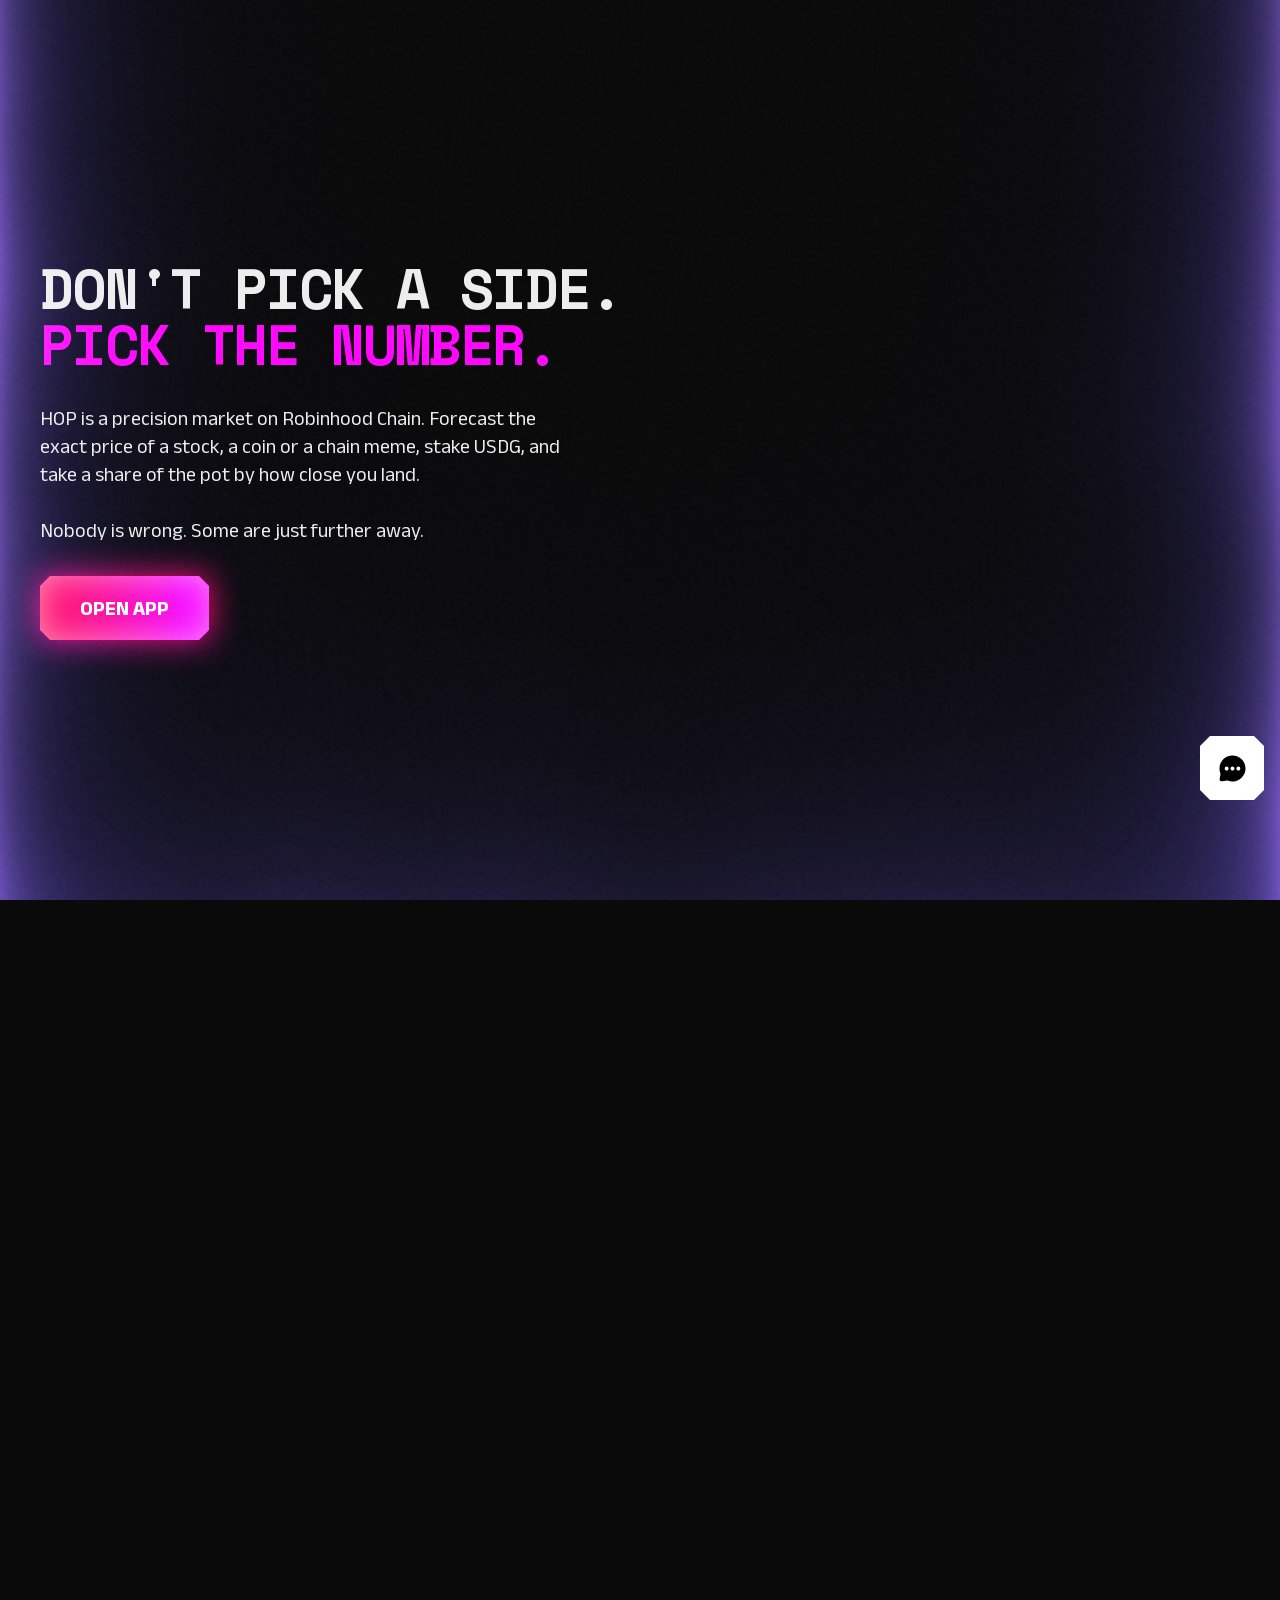
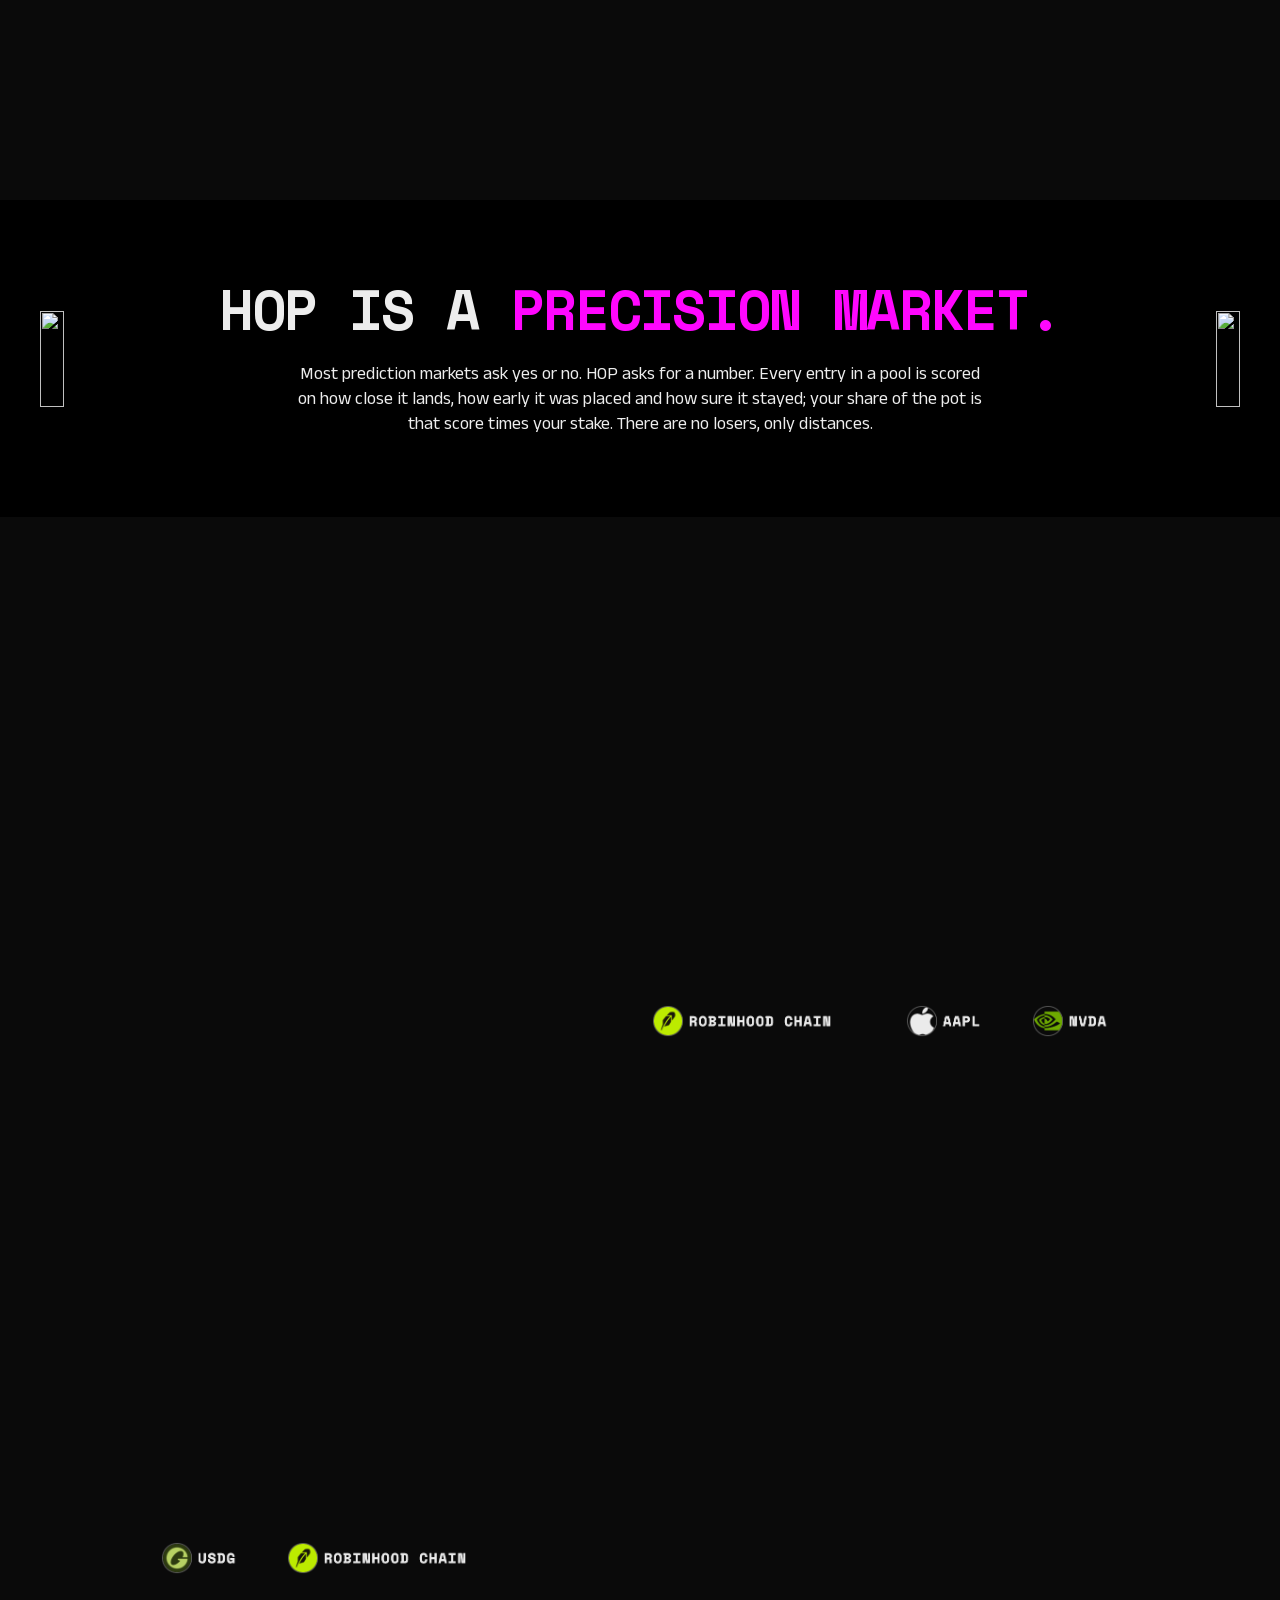
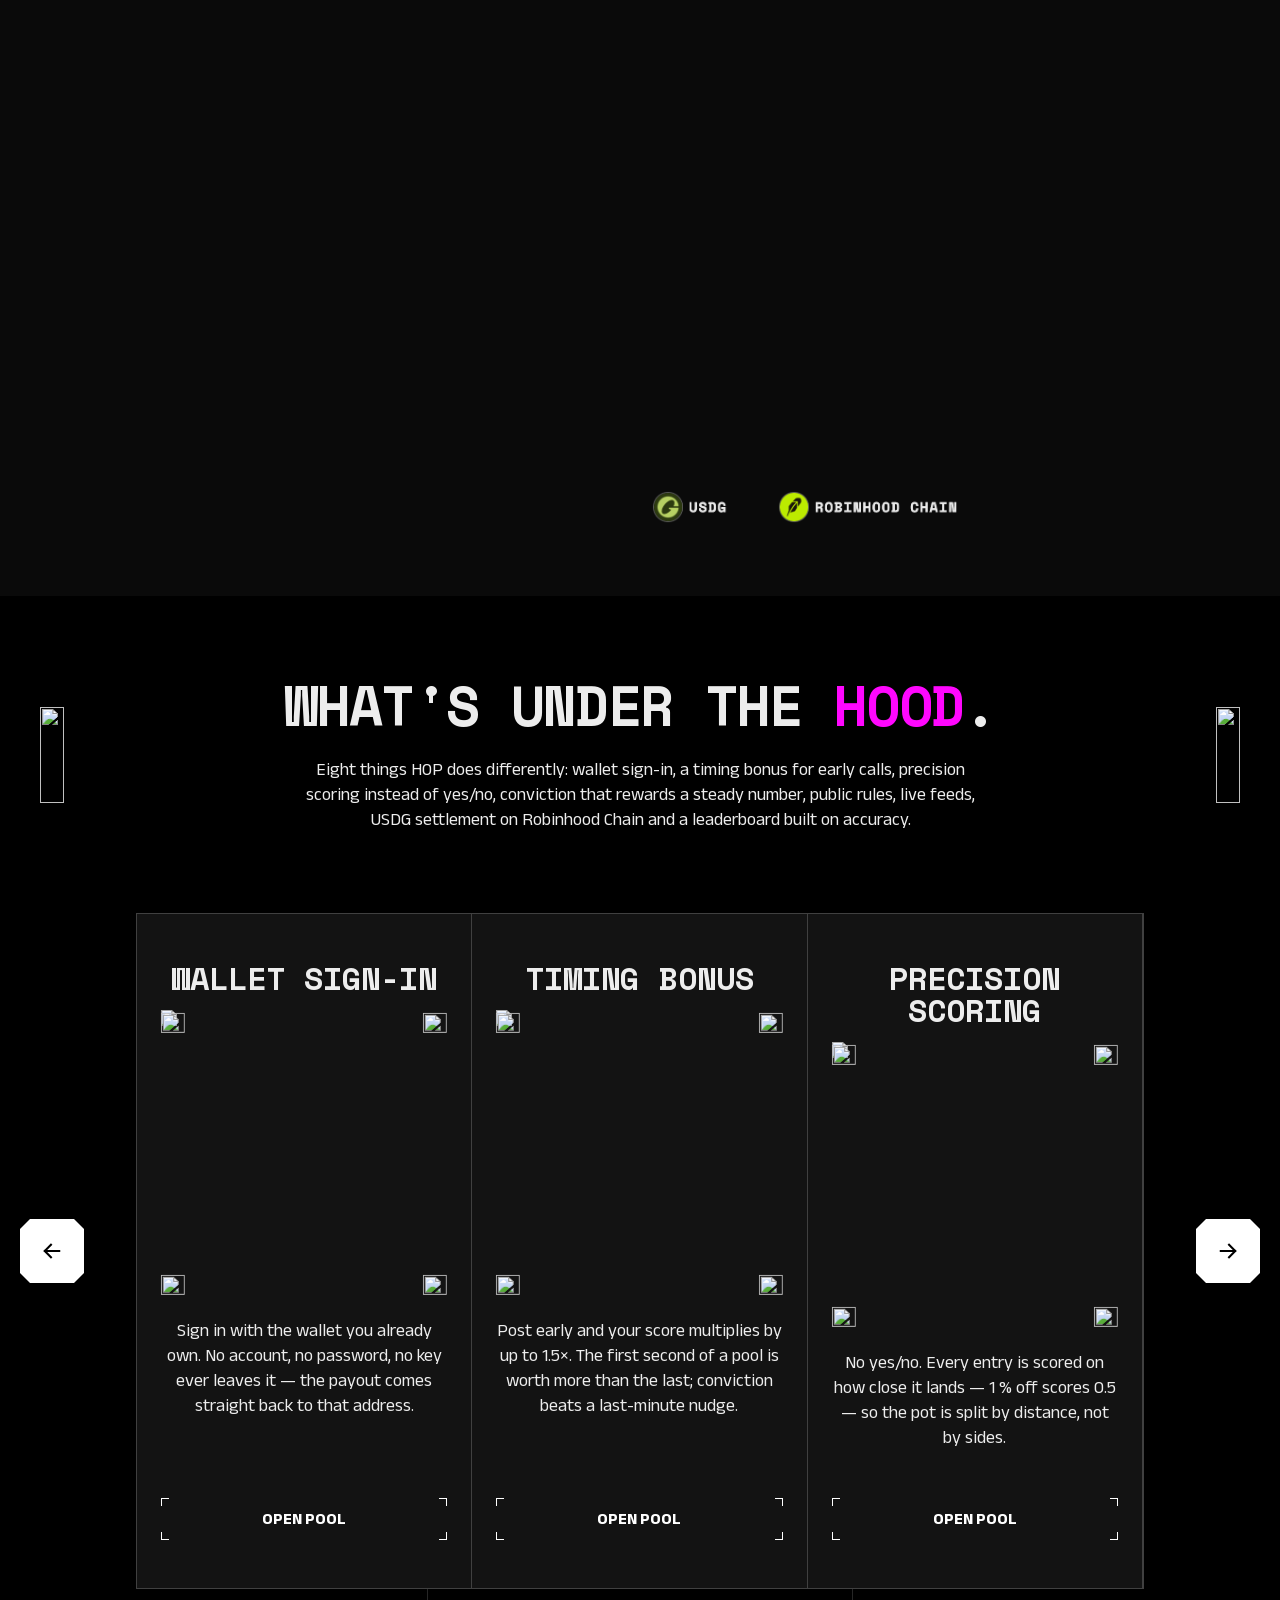
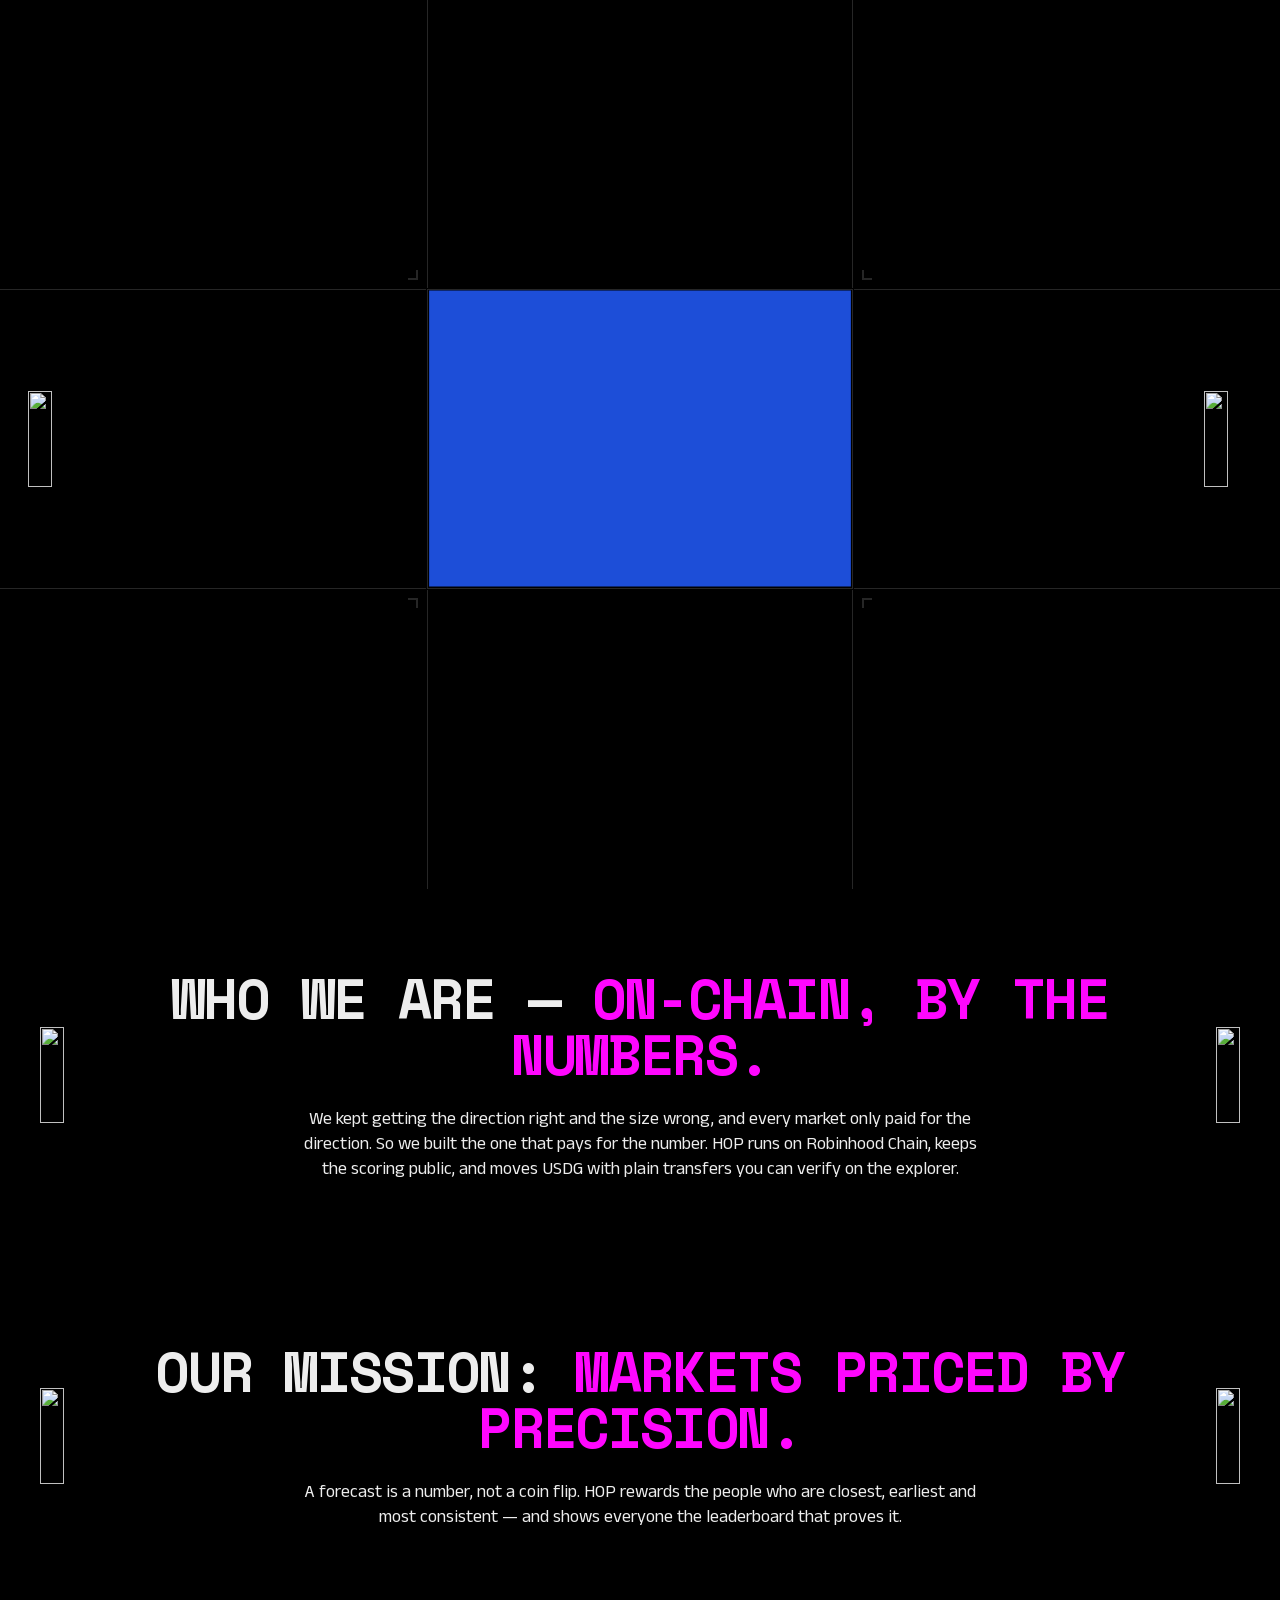
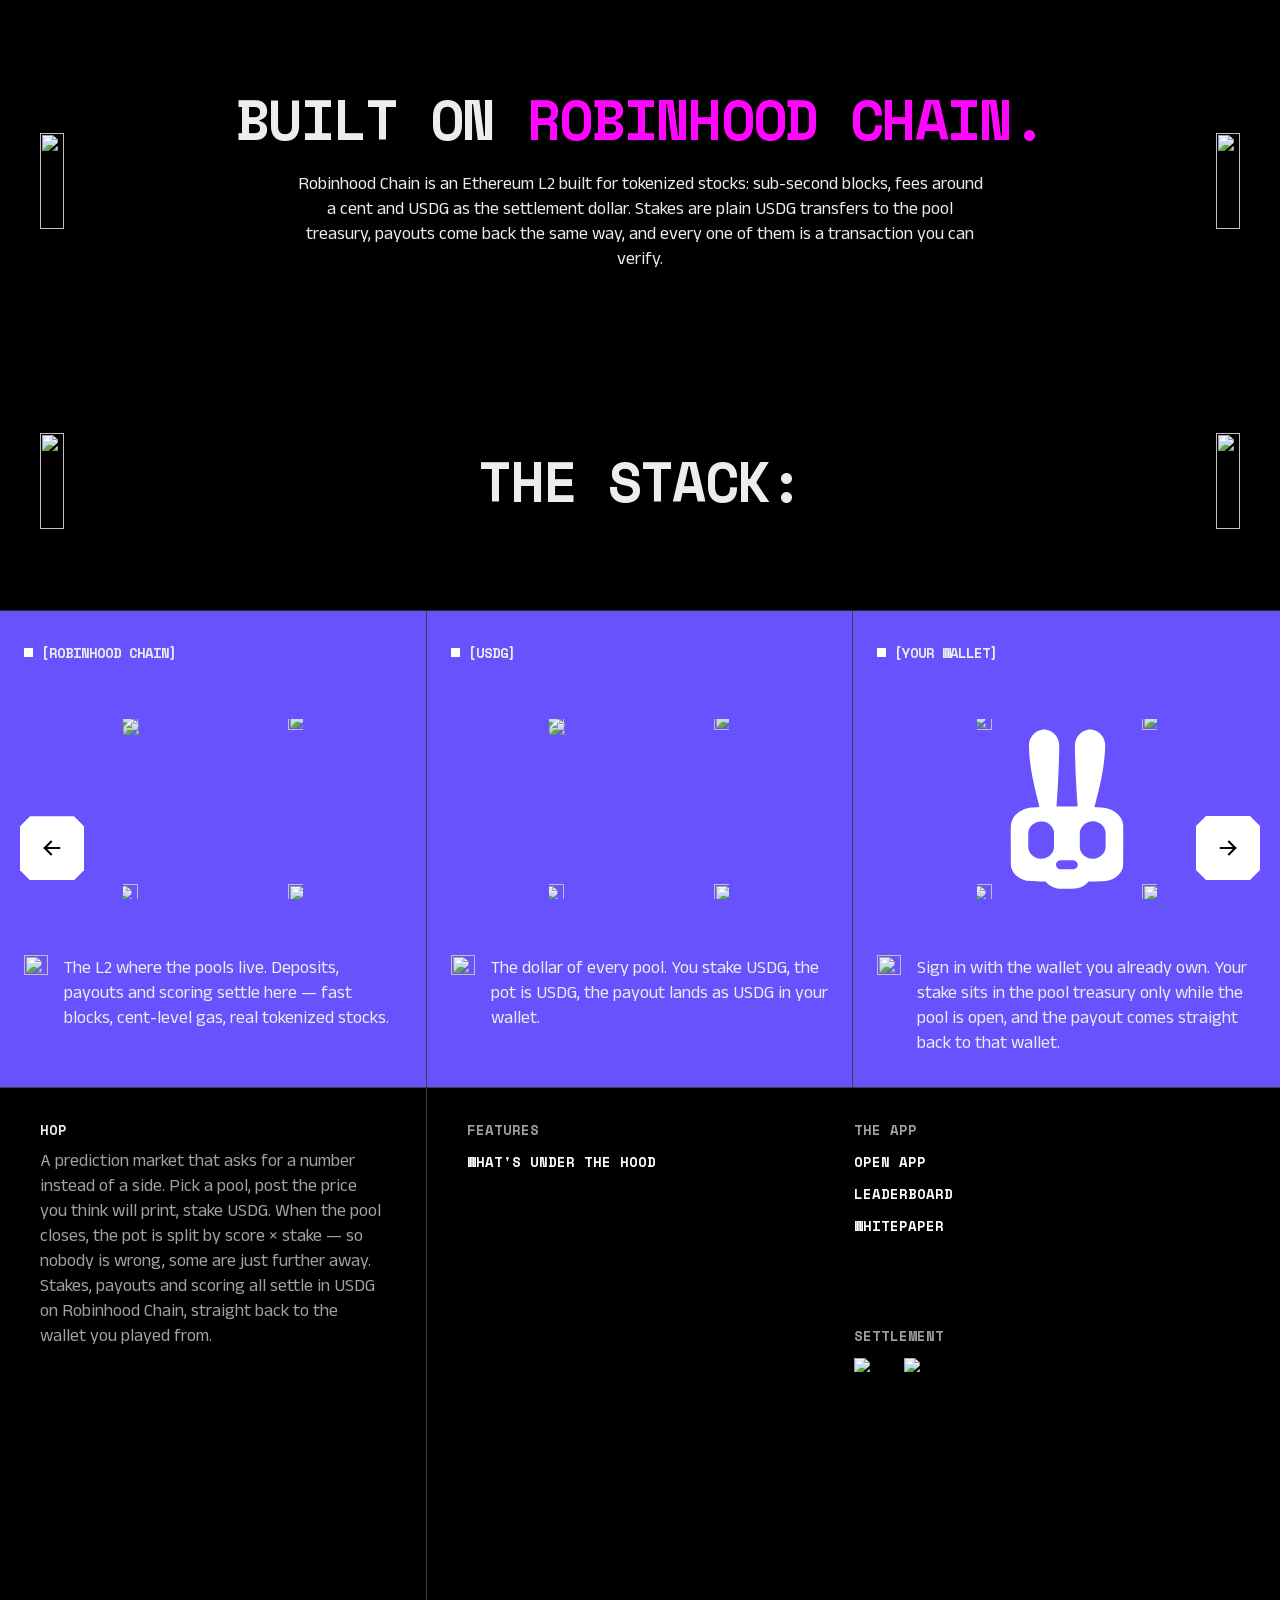
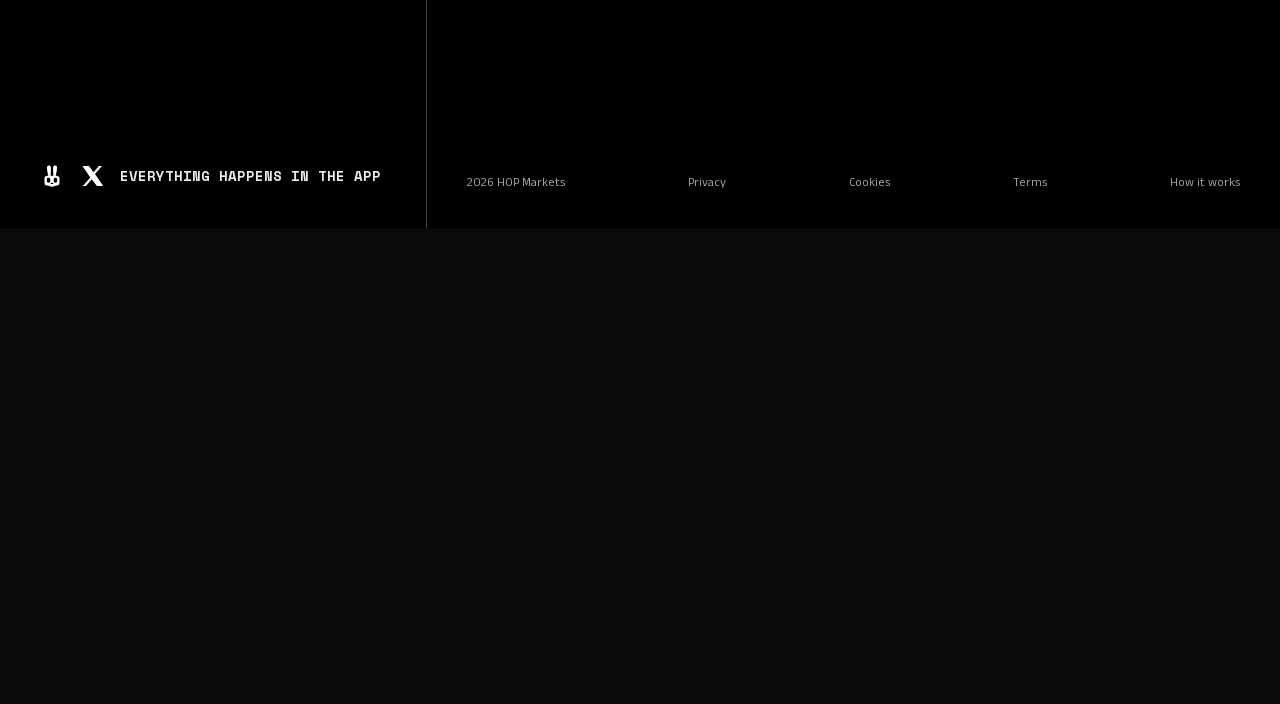
==== index.html @ e4628ee6 "first commit" ====
<!DOCTYPE html>
<html lang="en" class="__className_4842af">
  <head>
    <meta charset="utf-8" />
    <meta name="viewport" content="width=device-width, initial-scale=1" />
    <link
      rel="preload"
      as="image"
      href="/uploads/logo-hop.svg"
      fetchPriority="high"
    />
    <link
      rel="preload"
      as="image"
      href="https://d1qr1ypgp57apv.cloudfront.net/static/assets/сrosses.svg"
      fetchPriority="high"
    />
    <link
      rel="preload"
      as="image"
      imagesrcset="/_next/image?url=https%3A%2F%2Fd1qr1ypgp57apv.cloudfront.net%2Fvirtual_ears_f82738618a.webp&amp;w=640&amp;q=80 640w, /_next/image?url=https%3A%2F%2Fd1qr1ypgp57apv.cloudfront.net%2Fvirtual_ears_f82738618a.webp&amp;w=750&amp;q=80 750w, /_next/image?url=https%3A%2F%2Fd1qr1ypgp57apv.cloudfront.net%2Fvirtual_ears_f82738618a.webp&amp;w=828&amp;q=80 828w, /_next/image?url=https%3A%2F%2Fd1qr1ypgp57apv.cloudfront.net%2Fvirtual_ears_f82738618a.webp&amp;w=1080&amp;q=80 1080w, /_next/image?url=https%3A%2F%2Fd1qr1ypgp57apv.cloudfront.net%2Fvirtual_ears_f82738618a.webp&amp;w=1200&amp;q=80 1200w, /_next/image?url=https%3A%2F%2Fd1qr1ypgp57apv.cloudfront.net%2Fvirtual_ears_f82738618a.webp&amp;w=1920&amp;q=80 1920w, /_next/image?url=https%3A%2F%2Fd1qr1ypgp57apv.cloudfront.net%2Fvirtual_ears_f82738618a.webp&amp;w=2048&amp;q=80 2048w, /_next/image?url=https%3A%2F%2Fd1qr1ypgp57apv.cloudfront.net%2Fvirtual_ears_f82738618a.webp&amp;w=3840&amp;q=80 3840w"
      imagesizes="100vw"
      fetchPriority="high"
    />
    <link
      rel="preload"
      as="image"
      imagesrcset="/_next/image?url=https%3A%2F%2Fd1qr1ypgp57apv.cloudfront.net%2Fdevice_plug_ab5cae6281.webp&amp;w=640&amp;q=80 640w, /_next/image?url=https%3A%2F%2Fd1qr1ypgp57apv.cloudfront.net%2Fdevice_plug_ab5cae6281.webp&amp;w=750&amp;q=80 750w, /_next/image?url=https%3A%2F%2Fd1qr1ypgp57apv.cloudfront.net%2Fdevice_plug_ab5cae6281.webp&amp;w=828&amp;q=80 828w, /_next/image?url=https%3A%2F%2Fd1qr1ypgp57apv.cloudfront.net%2Fdevice_plug_ab5cae6281.webp&amp;w=1080&amp;q=80 1080w, /_next/image?url=https%3A%2F%2Fd1qr1ypgp57apv.cloudfront.net%2Fdevice_plug_ab5cae6281.webp&amp;w=1200&amp;q=80 1200w, /_next/image?url=https%3A%2F%2Fd1qr1ypgp57apv.cloudfront.net%2Fdevice_plug_ab5cae6281.webp&amp;w=1920&amp;q=80 1920w, /_next/image?url=https%3A%2F%2Fd1qr1ypgp57apv.cloudfront.net%2Fdevice_plug_ab5cae6281.webp&amp;w=2048&amp;q=80 2048w, /_next/image?url=https%3A%2F%2Fd1qr1ypgp57apv.cloudfront.net%2Fdevice_plug_ab5cae6281.webp&amp;w=3840&amp;q=80 3840w"
      imagesizes="100vw"
      fetchPriority="high"
    />
    <link
      rel="preload"
      as="image"
      imagesrcset="/_next/image?url=https%3A%2F%2Fd1qr1ypgp57apv.cloudfront.net%2Feyeballs_e976693e84.webp&amp;w=640&amp;q=80 640w, /_next/image?url=https%3A%2F%2Fd1qr1ypgp57apv.cloudfront.net%2Feyeballs_e976693e84.webp&amp;w=750&amp;q=80 750w, /_next/image?url=https%3A%2F%2Fd1qr1ypgp57apv.cloudfront.net%2Feyeballs_e976693e84.webp&amp;w=828&amp;q=80 828w, /_next/image?url=https%3A%2F%2Fd1qr1ypgp57apv.cloudfront.net%2Feyeballs_e976693e84.webp&amp;w=1080&amp;q=80 1080w, /_next/image?url=https%3A%2F%2Fd1qr1ypgp57apv.cloudfront.net%2Feyeballs_e976693e84.webp&amp;w=1200&amp;q=80 1200w, /_next/image?url=https%3A%2F%2Fd1qr1ypgp57apv.cloudfront.net%2Feyeballs_e976693e84.webp&amp;w=1920&amp;q=80 1920w, /_next/image?url=https%3A%2F%2Fd1qr1ypgp57apv.cloudfront.net%2Feyeballs_e976693e84.webp&amp;w=2048&amp;q=80 2048w, /_next/image?url=https%3A%2F%2Fd1qr1ypgp57apv.cloudfront.net%2Feyeballs_e976693e84.webp&amp;w=3840&amp;q=80 3840w"
      imagesizes="100vw"
      fetchPriority="high"
    />
    <link
      rel="preload"
      as="image"
      imagesrcset="/_next/image?url=https%3A%2F%2Fd1qr1ypgp57apv.cloudfront.net%2Fdevelop%2Fhausrat_cover_1669444ba8.png&amp;w=640&amp;q=80 1x, /_next/image?url=https%3A%2F%2Fd1qr1ypgp57apv.cloudfront.net%2Fdevelop%2Fhausrat_cover_1669444ba8.png&amp;w=1200&amp;q=80 2x"
      fetchPriority="high"
    />
    <link
      rel="preload"
      as="image"
      imagesrcset="/_next/image?url=https%3A%2F%2Fd1qr1ypgp57apv.cloudfront.net%2Fdevelop%2Fhaftpflicht_cover_814b7f00b1.png&amp;w=640&amp;q=80 1x, /_next/image?url=https%3A%2F%2Fd1qr1ypgp57apv.cloudfront.net%2Fdevelop%2Fhaftpflicht_cover_814b7f00b1.png&amp;w=1200&amp;q=80 2x"
      fetchPriority="high"
    />
    <link
      rel="preload"
      as="image"
      imagesrcset="/_next/image?url=https%3A%2F%2Fd1qr1ypgp57apv.cloudfront.net%2Fdevelop%2Fcat_cover_75809024c0.png&amp;w=640&amp;q=80 1x, /_next/image?url=https%3A%2F%2Fd1qr1ypgp57apv.cloudfront.net%2Fdevelop%2Fcat_cover_75809024c0.png&amp;w=1200&amp;q=80 2x"
      fetchPriority="high"
    />
    <link
      rel="preload"
      as="image"
      imagesrcset="/_next/image?url=https%3A%2F%2Fd1qr1ypgp57apv.cloudfront.net%2Fdevelop%2Fdog_cover_00dac56050.png&amp;w=640&amp;q=80 1x, /_next/image?url=https%3A%2F%2Fd1qr1ypgp57apv.cloudfront.net%2Fdevelop%2Fdog_cover_00dac56050.png&amp;w=1200&amp;q=80 2x"
      fetchPriority="high"
    />
    <link
      rel="preload"
      as="image"
      imagesrcset="/_next/image?url=https%3A%2F%2Fd1qr1ypgp57apv.cloudfront.net%2Fdevelop%2Flegal_cover_6f1017fd20.png&amp;w=640&amp;q=80 1x, /_next/image?url=https%3A%2F%2Fd1qr1ypgp57apv.cloudfront.net%2Fdevelop%2Flegal_cover_6f1017fd20.png&amp;w=1200&amp;q=80 2x"
      fetchPriority="high"
    />
    <link
      rel="preload"
      as="image"
      imagesrcset="/_next/image?url=https%3A%2F%2Fd1qr1ypgp57apv.cloudfront.net%2Fdevelop%2Funfall_cover_6d923c5bb1.png&amp;w=640&amp;q=80 1x, /_next/image?url=https%3A%2F%2Fd1qr1ypgp57apv.cloudfront.net%2Fdevelop%2Funfall_cover_6d923c5bb1.png&amp;w=1200&amp;q=80 2x"
      fetchPriority="high"
    />
    <link
      rel="preload"
      as="image"
      imagesrcset="/_next/image?url=https%3A%2F%2Fd1qr1ypgp57apv.cloudfront.net%2Fdevelop%2Fmein_schatz_cover_34c592cb5e.png&amp;w=640&amp;q=80 1x, /_next/image?url=https%3A%2F%2Fd1qr1ypgp57apv.cloudfront.net%2Fdevelop%2Fmein_schatz_cover_34c592cb5e.png&amp;w=1200&amp;q=80 2x"
      fetchPriority="high"
    />
    <link
      rel="preload"
      as="image"
      imagesrcset="/_next/image?url=https%3A%2F%2Fd1qr1ypgp57apv.cloudfront.net%2Fdevelop%2Ftravel_cover_06620a712a.png&amp;w=640&amp;q=80 1x, /_next/image?url=https%3A%2F%2Fd1qr1ypgp57apv.cloudfront.net%2Fdevelop%2Ftravel_cover_06620a712a.png&amp;w=1200&amp;q=80 2x"
      fetchPriority="high"
    />
    <link
      rel="preload"
      as="image"
      imagesrcset="/_next/image?url=%2Fuploads%2Flogo-robinhood.png&amp;w=256&amp;q=80 1x, /_next/image?url=%2Fuploads%2Flogo-robinhood.png&amp;w=384&amp;q=80 2x"
      fetchPriority="high"
    />
    <link
      rel="preload"
      as="image"
      href="https://d1qr1ypgp57apv.cloudfront.net/static/assets/cross.svg"
      fetchPriority="high"
    />
    <link
      rel="preload"
      as="image"
      imagesrcset="/_next/image?url=%2Fuploads%2Flogo-usdg.png&amp;w=256&amp;q=80 1x, /_next/image?url=%2Fuploads%2Flogo-usdg.png&amp;w=384&amp;q=80 2x"
      fetchPriority="high"
    />
    <link
      rel="preload"
      as="image"
      href="/uploads/mark-hop.svg"
      fetchPriority="high"
    />
    <link
      rel="stylesheet"
      href="/_next/static/css/6c97c9620522dabf.css"
      data-precedence="next"
    />
    <link
      rel="stylesheet"
      href="/_next/static/css/fb42f2541d55cef9.css"
      data-precedence="next"
    />
    <link
      rel="stylesheet"
      href="/_next/static/css/ae2aebaa7db87ac2.css"
      data-precedence="next"
    />
    <link
      rel="preload"
      as="script"
      fetchPriority="low"
      href="/_next/static/chunks/webpack-ef471bf8bc2b14ab.js"
    />
    <script id="bb-hero">
      /*
       * bb-hero-runtime.js — Hero 3D editable de la home (window.BB_HERO).
       *
       * Va INLINE en el head: tools/hero/hero.py head_tags() lo mete en un único script con la
       * config en el marcador del final, antes que cualquier chunk de Next. No importa nada: React,
       * three, R3F, drei, gsap y los stores de zustand le llegan en el "kit" que monta el gancho H3.
       *
       * Quién llama a qué (ganchos de hero.py sobre una copia de site/):
       *   H1 837 setModelUri   -> __modelUri(esMovil), __modelKtx(esMovil)       (una vez al cargar)
       *   H2 layout D.useFrame -> __bunnyFrame(grupo, intro, dt, esMovil, viewport, size) (cada frame)
       *   H3 layout ee         -> <BB_HERO.Scene kit/> dentro de ErrorBoundary + Suspense propios
       *   H4 layout P.useMemo  -> __clips(mapaDeAcciones, mixer, animations, THREE, escena)
       *   H5 837 playAnimation -> __lens(pose)
       *   H6 layout E          -> ErrorBoundary alrededor del conejo si __guardModel
       *
       * Reglas que salen de medir (tools/hero/probe-hero.mjs):
       *  - El useFrame de D reescribe position/rotation del grupo en CADA frame desde sus propios refs.
       *    Si el runtime amortiguase partiendo de group.position, cada frame partiría del valor del
       *    original y nunca llegaría al objetivo. Por eso el conejo lleva estado propio por pista
       *    (pos/rot/scale); group.* solo se lee UNA vez, para arrancar sin salto cuando se activa.
       *  - Todos los useFrame con prioridad 0: con render=true el EffectComposer usa 1 y renderiza él.
       *  - Los GLB extra se montan cuando canvasLoaded=true: así no alargan el loader del sitio.
       *  - Todo lo que corre por frame va en try/catch y avisa una sola vez con "[BB_HERO]".
       *  - Modelo, clips y lentes se deciden al cargar (los lee la escena al montarse); BB_HERO.set()
       *    cambia en vivo keyframes, objetos, luces y entorno.
       */
      (function (bootConfig) {
        "use strict";
        var W = window;
        var DEG = Math.PI / 180;
        var ZERO = [0, 0, 0];
        var ONE = [1, 1, 1];
        var TRANSCODER =
          "https://cdn.jsdelivr.net/gh/pmndrs/drei-assets/basis/";

        var H = (W.BB_HERO = W.BB_HERO || {});
        H.version = 1;

        // ------------------------------------------------------------------ avisos (una vez por clave)
        var warned = {};
        function warn(key) {
          if (warned[key]) return;
          warned[key] = 1;
          try {
            console.warn.apply(
              console,
              ["[BB_HERO]"].concat([].slice.call(arguments, 1))
            );
          } catch (e) {}
        }

        // ------------------------------------------------------------------ normalización de la config
        function num(v, d) {
          v = typeof v === "number" ? v : v == null ? NaN : +v;
          return isFinite(v) ? v : d;
        }
        function clamp01(v) {
          return v < 0 ? 0 : v > 1 ? 1 : v;
        }
        function vec3(v, d) {
          if (typeof v === "number") return isFinite(v) ? [v, v, v] : d;
          if (!v || v.length !== 3) return d;
          var o = [num(v[0], NaN), num(v[1], NaN), num(v[2], NaN)];
          return isFinite(o[0]) && isFinite(o[1]) && isFinite(o[2]) ? o : d;
        }
        function range(r) {
          return r && r.length === 2 && isFinite(+r[0]) && isFinite(+r[1])
            ? [+r[0], +r[1]]
            : null;
        }
        function keyframes(list) {
          var out = [];
          (Array.isArray(list) ? list : []).forEach(function (k, i) {
            if (!k || typeof k !== "object") return;
            out.push({
              i: i,
              at: clamp01(num(k.at, 0)),
              position: vec3(k.position, null),
              rotation: vec3(k.rotation, null),
              scale: vec3(k.scale, null),
              opacity: k.opacity == null ? null : clamp01(num(k.opacity, 1)),
              pose: typeof k.pose === "string" ? k.pose : null,
              ease: typeof k.ease === "string" ? k.ease : null,
            });
          });
          // Orden por `at` y, a igual `at`, el orden escrito: dos keyframes con el mismo at = salto.
          out.sort(function (a, b) {
            return a.at - b.at || a.i - b.i;
          });
          return out;
        }
        /*
         * Iconos de trazo 24x24 (estilo Hugeicons "stroke rounded"): se DIBUJAN SOLOS en el canvas de
         * cada toma, en bucle (dibujar -> mantener -> fundir -> pausa). Mismo mecanismo que el rig de
         * stockVault: Path2D + setLineDash/lineDashOffset sobre la longitud real del path.
         * Se pueden añadir o sustituir desde overrides.json (hero.story.icons).
         */
        var STORY_ICONS = {
          target: [
            "M12 22C17.5228 22 22 17.5228 22 12C22 6.47715 17.5228 2 12 2C6.47715 2 2 6.47715 2 12C2 17.5228 6.47715 22 12 22Z",
            "M12 17.5C15.0376 17.5 17.5 15.0376 17.5 12C17.5 8.96243 15.0376 6.5 12 6.5C8.96243 6.5 6.5 8.96243 6.5 12C6.5 15.0376 8.96243 17.5 12 17.5Z",
            "M12 13.5C12.8284 13.5 13.5 12.8284 13.5 12C13.5 11.1716 12.8284 10.5 12 10.5C11.1716 10.5 10.5 11.1716 10.5 12C10.5 12.8284 11.1716 13.5 12 13.5Z",
            "M12 1V4M12 20V23M1 12H4M20 12H23",
          ],
          wallet: [
            "M3 8.5H15C17.8284 8.5 19.2426 8.5 20.1213 9.37868C21 10.2574 21 11.6716 21 14.5V15.5C21 18.3284 21 19.7426 20.1213 20.6213C19.2426 21.5 17.8284 21.5 15 21.5H9C6.17157 21.5 4.75736 21.5 3.87868 20.6213C3 19.7426 3 18.3284 3 15.5V8.5Z",
            "M15 8.49833V4.1103C15 3.22096 14.279 2.5 13.3897 2.5C13.1336 2.5 12.8812 2.56108 12.6534 2.67818L3.7623 7.24927C3.29424 7.48991 3 7.97203 3 8.49833",
            "M17.5 15.5C17.7761 15.5 18 15.2761 18 15C18 14.7239 17.7761 14.5 17.5 14.5M17.5 15.5C17.2239 15.5 17 15.2761 17 15C17 14.7239 17.2239 14.5 17.5 14.5M17.5 15.5V14.5",
          ],
          sent: [
            "M21.0477 3.05293C18.8697 0.707363 2.48648 6.4532 2.50001 8.551C2.51535 10.9299 8.89809 11.6617 10.6672 12.1581C11.7311 12.4565 12.016 12.7625 12.2613 13.8781C13.3723 18.9305 13.9301 21.4435 15.2014 21.4996C17.2278 21.5892 23.1733 5.342 21.0477 3.05293Z",
            "M11.4999 12.5L14.9999 9",
          ],
          vault: [
            "M21 11V13C21 16.7712 21 18.6569 19.8284 19.8284C18.6569 21 16.7712 21 13 21H11C7.22876 21 5.34315 21 4.17157 19.8284C3 18.6569 3 16.7712 3 13V11C3 7.22876 3 5.34315 4.17157 4.17157C5.34315 3 7.22876 3 11 3H13C16.7712 3 18.6569 3 19.8284 4.17157C21 5.34315 21 7.22876 21 11Z",
            "M16 12C16 14.2091 14.2091 16 12 16C9.79086 16 8 14.2091 8 12C8 9.79086 9.79086 8 12 8C14.2091 8 16 9.79086 16 12Z",
            "M3.5 8H5M3.5 16H5",
          ],
          chart: [
            "M21 21H10C6.70017 21 5.05025 21 4.02513 19.9749C3 18.9497 3 17.2998 3 14V3",
            "M5 20C5.43938 16.8438 7.67642 8.7643 10.4282 8.7643C12.3301 8.7643 12.8226 12.6353 14.6864 12.6353C17.8931 12.6353 17.4282 4 21 4",
          ],
          chartUp: [
            "M21 21H10C6.70017 21 5.05025 21 4.02513 19.9749C3 18.9497 3 17.2998 3 14V3",
            "M7.99707 16.999C11.5286 16.999 18.9122 15.5348 18.6979 6.43269M16.4886 8.04302L18.3721 6.14612C18.5656 5.95127 18.8798 5.94981 19.0751 6.14286L20.9971 8.04302",
          ],
          timer: [
            "M12 22.5C16.6944 22.5 20.5 18.6944 20.5 14C20.5 9.30558 16.6944 5.5 12 5.5C7.30558 5.5 3.5 9.30558 3.5 14C3.5 18.6944 7.30558 22.5 12 22.5Z",
            "M12 10.5V14L14 16",
            "M9.5 2H14.5",
          ],
          trophy: [
            "M17 4H7V10.5C7 13.2614 9.23858 15.5 12 15.5C14.7614 15.5 17 13.2614 17 10.5V4Z",
            "M17 5.5H19.5C20.3284 5.5 21 6.17157 21 7C21 9.20914 19.2091 11 17 11",
            "M7 5.5H4.5C3.67157 5.5 3 6.17157 3 7C3 9.20914 4.79086 11 7 11",
            "M12 15.5V19M8.5 21H15.5",
          ],
          bolt: ["M13.5 2L4.5 13.5H11L10.5 22L19.5 10.5H13L13.5 2Z"],
          shield: [
            "M12 22C12 22 20.5 18.1 20.5 11.5V5.2L12 2L3.5 5.2V11.5C3.5 18.1 12 22 12 22Z",
            "M9 12L11 14L15.5 9.5",
          ],
        };

        function normalize(c) {
          c = c && typeof c === "object" ? c : {};
          var n = { raw: c, bunny: null, env: null, lights: [], objects: [] };
          var b = c.bunny;
          if (b && typeof b === "object") {
            n.bunny = {
              source: b.source || "intro",
              range: range(b.range),
              damping: Math.max(0, num(b.damping, 1.5)),
              kfs: keyframes(b.keyframes),
              kfsM:
                Array.isArray(b.keyframesMobile) && b.keyframesMobile.length
                  ? keyframes(b.keyframesMobile)
                  : null,
              modelScale: b.modelScale == null ? null : num(b.modelScale, null),
              pose: typeof b.pose === "string" ? b.pose : null,
              poseFade: Math.max(0, num(b.poseFade, 0.75)),
              visible: range(b.visible),
            };
          }
          var e = c.env;
          if (e && typeof e === "object") {
            n.env = {
              environmentIntensity:
                e.environmentIntensity == null
                  ? null
                  : num(e.environmentIntensity, null),
              backgroundIntensity:
                e.backgroundIntensity == null
                  ? null
                  : num(e.backgroundIntensity, null),
              backgroundRotationOffset: vec3(e.backgroundRotationOffset, null),
            };
          }
          (Array.isArray(c.lights) ? c.lights : []).forEach(function (l) {
            if (l && typeof l === "object") n.lights.push(l);
          });
          (Array.isArray(c.objects) ? c.objects : []).forEach(function (o, i) {
            if (!o || typeof o !== "object") return;
            var orbit = o.orbit && typeof o.orbit === "object" ? o.orbit : null;
            n.objects.push({
              raw: o,
              id: String(o.id != null ? o.id : "obj" + i),
              type: o.type || "box",
              url: typeof o.url === "string" ? o.url : null,
              ktx: !!o.ktx,
              animation: o.animation || null,
              args: Array.isArray(o.args) ? o.args : null,
              material:
                o.material && typeof o.material === "object" ? o.material : {},
              source: o.source || "page",
              range: range(o.range),
              damping: Math.max(0, num(o.damping, 4)),
              position: vec3(o.position, ZERO),
              rotation: vec3(o.rotation, ZERO),
              scale: vec3(o.scale, ONE),
              opacity: o.opacity == null ? null : clamp01(num(o.opacity, 1)),
              kfs: keyframes(o.keyframes),
              follow: o.follow === "bunny" ? "bunny" : null,
              spin: vec3(o.spin, null),
              orbit: orbit
                ? {
                    radius: num(orbit.radius, 0),
                    speed: num(orbit.speed, 90),
                    tilt: vec3(orbit.tilt, null),
                    phase: num(orbit.phase, 0),
                  }
                : null,
              visible: range(o.visible),
            });
          });
          n.story = normalizeStory(c.story);
          return n;
        }

        // ------------------------------------------------------------------ story: normalización
        // El recorrido de cámara (orbita + tomas de texto 3D). Se parsea aparte porque tiene bastante
        // superficie y porque cada pieza debe poder faltar sin tumbar el resto.
        function keys2(list, dflt) {
          var out = [];
          (Array.isArray(list) ? list : []).forEach(function (k) {
            if (!k || k.length !== 2) return;
            var a = num(k[0], NaN),
              b = num(k[1], NaN);
            if (isFinite(a) && isFinite(b)) out.push([clamp01(a), b]);
          });
          out.sort(function (a, b) {
            return a[0] - b[0];
          });
          return out.length ? out : dflt;
        }
        /** Scroll suave de la rueda. Ausente = activo con los valores por defecto; `enabled:false` = null. */
        function smoothConf(v) {
          if (v === false) return null;
          var c = v && typeof v === "object" ? v : {};
          if (c.enabled === false) return null;
          return {
            lerp: Math.min(1, Math.max(0.01, num(c.lerp, 0.09))),
            wheelMultiplier: Math.min(
              5,
              Math.max(0.1, num(c.wheelMultiplier, 1))
            ),
            touch: !!c.touch,
          };
        }
        function normalizeStory(s) {
          if (!s || typeof s !== "object" || s.enabled === false) return null;
          var intro = s.intro && typeof s.intro === "object" ? s.intro : {};
          var emb = s.embers && typeof s.embers === "object" ? s.embers : null;
          var shots = [];
          (Array.isArray(s.shots) ? s.shots : []).forEach(function (sh, i) {
            if (!sh || typeof sh !== "object") return;
            var runs = [];
            (Array.isArray(sh.runs) ? sh.runs : []).forEach(function (r) {
              if (!r || typeof r !== "object") return;
              if (typeof r.img === "string" && r.img) runs.push({ img: r.img });
              else if (typeof r.text === "string")
                runs.push({ text: r.text, dim: !!r.dim });
            });
            if (!runs.length) return;
            shots.push({
              i: i,
              at: clamp01(num(sh.at, (i + 1) / 6)),
              runs: runs,
              sub: typeof sh.sub === "string" ? sh.sub : "",
              icon: typeof sh.icon === "string" ? sh.icon : null,
              side: sh.side === 0 ? 0 : num(sh.side, 1) < 0 ? -1 : 1,
            });
          });
          shots.sort(function (a, b) {
            return a.at - b.at;
          });
          var icons = {};
          var key;
          for (key in STORY_ICONS) icons[key] = STORY_ICONS[key];
          if (s.icons && typeof s.icons === "object") {
            for (key in s.icons)
              if (Array.isArray(s.icons[key])) icons[key] = s.icons[key];
          }
          return {
            raw: s,
            source:
              s.source === "hero" || s.source === "page" ? s.source : "intro",
            range: range(s.range),
            turns: Math.max(1, Math.round(num(s.turns, 2))),
            // Órbita en TRES ejes, en vueltas: y = pase lateral, x = rizo por encima/por debajo,
            // z = rodar alrededor del cuerpo. Dirección = Rz(z)·Rx(x)·Ry(y)·(0,0,1). En p=1 las tres
            // deben ser ENTERAS para volver exactamente a la cámara original (+z).
            orbit: {
              y: keys2(s.orbitY, [
                [0, 0],
                [0.14, 0],
                [0.36, 1],
                [0.56, 1],
                [0.62, 1.25],
                [0.82, 1.25],
                [1, 2],
              ]),
              x: keys2(s.orbitX, [
                [0, 0],
                [0.36, 0],
                [0.56, -1],
                [1, -1],
              ]),
              z: keys2(s.orbitZ, [
                [0, 0],
                [0.62, 0],
                [0.82, 1],
                [1, 1],
              ]),
            },
            hot: Math.max(0, num(s.hot, 2.5)),
            hotWidth: Math.max(0.01, num(s.hotWidth, 0.085)),
            shotSpan: Math.max(0.005, num(s.shotSpan, 0.075)),
            shotFade: Math.max(0.005, num(s.shotFade, 0.045)),
            smooth: Math.max(0.5, num(s.smooth, 4.5)),
            smoothScroll: smoothConf(s.smoothScroll),
            // Móvil (canvas ≤ 768 px): la órbita se abre para que el conejo quepa en un cuadro vertical.
            mobileScale: Math.min(4, Math.max(0.5, num(s.mobileScale, 1.35))),
            fov: num(s.fov, 35),
            clearance: Math.max(0, num(s.clearance, 1.6)),
            boneMin: Math.max(0, num(s.boneMin, 0.45)),
            boneThickness: Math.max(0.01, num(s.boneThickness, 0.42)),
            boneThicknessMax: Math.max(0.02, num(s.boneThicknessMax, 1.5)),
            parallax: Math.max(0, num(s.parallax, 1)),
            center: vec3(s.center, null),
            headBone: typeof s.headBone === "string" ? s.headBone : "Head",
            radius: keys2(s.radius, [
              [0, 5.6],
              [0.13, 14],
              [0.25, 8.8],
              [0.36, 8],
              [0.56, 7.2],
              [0.62, 7.6],
              [0.82, 7.8],
              [0.9, 12],
              [1, 20],
            ]),
            camY: keys2(s.camY, [
              [0, 0],
              [1, 0],
            ]),
            targetY: keys2(s.targetY, [
              [0, 0],
              [1, 0],
            ]),
            shiftX: keys2(s.shiftX, [
              [0, 0],
              [1, 0],
            ]),
            intro: {
              span: clamp01(num(intro.span, 0.09)),
              turn: Math.max(1, num(intro.turn, 16)),
              radius: Math.max(0.1, num(intro.radius, 4.4)),
              fov: num(intro.fov, 24),
              rise: num(intro.rise, -0.5),
              aim: num(intro.aim, 0.55),
            },
            textScale: Math.max(0.05, num(s.textScale, 1)),
            textWidth: Math.max(0.5, num(s.textWidth, 7.6)),
            refRadius: Math.max(0.5, num(s.refRadius, 13)),
            // Encuadre de la toma, en fracciones del cuadro de SU cámara.
            textDist: Math.max(0.05, num(s.textDist, 0.55)),
            textFrac: Math.max(0.05, num(s.textFrac, 0.56)),
            textSide: num(s.textSide, 0.4),
            textLift: num(s.textLift, 0.06),
            textFracMobile: Math.max(0.05, num(s.textFracMobile, 1.1)),
            logoSize: Math.max(24, num(s.logoSize, 118)),
            signature: typeof s.signature === "string" ? s.signature : "",
            titleColor:
              typeof s.titleColor === "string"
                ? s.titleColor
                : "rgba(255,255,255,0.98)",
            subColor:
              typeof s.subColor === "string"
                ? s.subColor
                : "rgba(216,173,253,0.95)",
            glow: typeof s.glow === "string" ? s.glow : "rgba(255,7,254,0.55)",
            // Sin valor, se usan las familias reales de la página (ver pageFonts): next/font las
            // declara con nombres hasheados ("__Anek_Latin_4842af"), no como "Anek Latin".
            titleFont: typeof s.titleFont === "string" ? s.titleFont : null,
            subFont: typeof s.subFont === "string" ? s.subFont : null,
            signFont: typeof s.signFont === "string" ? s.signFont : null,
            // Conejo durante el recorrido: se queda cerca del origen para que la cámara pueda girar a su
            // alrededor y, al final (handBack), se funde con la trayectoria ORIGINAL — que depende del
            // viewport — para que la salida al túnel/productos siga igual que en el sitio real.
            bunny: s.bunny === false ? false : true,
            handBack: range(s.handBack) || [0.82, 1],
            bunnyPos: {
              x: keys2(s.bunnyX, [
                [0, 0],
                [1, 0],
              ]),
              y: keys2(s.bunnyY, [
                [0, 0.9],
                [0.5, -0.2],
                [1, -1.2],
              ]),
              z: keys2(s.bunnyZ, [
                [0, 3],
                [1, 3],
              ]),
            },
            bunnyRot: {
              x: keys2(s.bunnyRX, [
                [0, -6],
                [1, 8],
              ]),
              y: keys2(s.bunnyRY, [
                [0, 20],
                [1, -90],
              ]),
              z: keys2(s.bunnyRZ, [
                [0, 4],
                [1, -8],
              ]),
            },
            shots: shots,
            icons: icons,
            embers:
              emb && emb.enabled !== false
                ? {
                    colors:
                      Array.isArray(emb.colors) && emb.colors.length >= 3
                        ? emb.colors.slice(0, 3)
                        : ["#6852FD", "#D8ADFD", "#FF07FE"],
                    intensity: Math.max(0, num(emb.intensity, 1)),
                    width: Math.max(0.01, num(emb.width, 0.062)),
                    zIndex: num(emb.zIndex, 2),
                  }
                : null,
          };
        }

        var boot =
          bootConfig && typeof bootConfig === "object" ? bootConfig : {};
        var cfg = normalize(boot);
        H.config = boot;

        // ------------------------------------------------------------------ utilidades puras
        var easeCache = {};
        function ease(name, t) {
          t = clamp01(t);
          switch (name) {
            case null:
            case undefined:
            case "linear":
              return t;
            case "in":
              return t * t;
            case "out":
              return t * (2 - t);
            case "inOut":
            case "smooth":
              return t * t * (3 - 2 * t);
            case "step":
              return t < 1 ? 0 : 1;
          }
          var f = easeCache[name];
          if (f === undefined) {
            f = null;
            try {
              f = (H.kit && H.kit.gsap && H.kit.gsap.parseEase(name)) || null;
            } catch (e) {}
            if (H.kit) {
              easeCache[name] = f;
              if (!f)
                warn("ease:" + name, "ease desconocido, se usa lineal:", name);
            }
          }
          // Un ease que gsap acepta pero devuelve NaN (p. ej. "back.out(.)") dejaba el grupo en NaN para
          // siempre (damp nunca sale de NaN). Aquí se cae a lineal.
          var v = f ? f(t) : t;
          return isFinite(v) ? v : t;
        }

        // Valor de una pista a progreso p: se mantiene fuera de los extremos; entre el último keyframe
        // con at<=p y el primero con at>=p se interpola con el ease del de llegada. Con dos keyframes
        // en el mismo at, en p==at gana el primero y justo después el segundo (un salto).
        function sample(kfs, key, p) {
          var a = null,
            b = null;
          for (var i = 0; i < kfs.length; i++) {
            var k = kfs[i];
            if (k[key] == null) continue;
            if (k.at <= p) a = k;
            if (k.at >= p) {
              b = k;
              break;
            }
          }
          if (!a && !b) return null;
          if (!a) return b[key];
          if (!b || b === a || b.at === a.at) return a[key];
          var t = ease(b.ease, (p - a.at) / (b.at - a.at)),
            va = a[key],
            vb = b[key];
          if (typeof va === "number") return va + (vb - va) * t;
          return [
            va[0] + (vb[0] - va[0]) * t,
            va[1] + (vb[1] - va[1]) * t,
            va[2] + (vb[2] - va[2]) * t,
          ];
        }
        function samplePose(kfs, p, dflt) {
          var any = false,
            cur = null;
          for (var i = 0; i < kfs.length; i++) {
            if (!kfs[i].pose) continue;
            any = true;
            if (kfs[i].at <= p) cur = kfs[i].pose;
          }
          return any ? cur || dflt || "Flight" : dflt;
        }
        // Amortiguado exponencial independiente del frame rate. Con k=1.5 equivale al
        // lerp(cur, target, 1.5·dt) del original. `cur` es SIEMPRE estado del runtime.
        function finite3(v) {
          return !!v && isFinite(v[0]) && isFinite(v[1]) && isFinite(v[2]);
        }
        function damp(cur, target, k, dt) {
          if (!finite3(target))
            return cur && finite3(cur) ? cur : target.slice(); // objetivo roto: no se sigue
          if (!cur || !finite3(cur)) return target.slice(); // estado envenenado (NaN): se reinicia en el objetivo
          var f = k > 0 ? 1 - Math.exp(-k * dt) : 1;
          cur[0] += (target[0] - cur[0]) * f;
          cur[1] += (target[1] - cur[1]) * f;
          cur[2] += (target[2] - cur[2]) * f;
          return cur;
        }
        function dampNum(cur, target, k, dt) {
          if (!isFinite(target)) return cur;
          if (cur == null || !isFinite(cur)) return target;
          return cur + (target - cur) * (k > 0 ? 1 - Math.exp(-k * dt) : 1);
        }
        function clampDt(dt) {
          return !(dt > 1e-6) ? 1e-6 : dt > 0.1 ? 0.1 : dt;
        }
        function progress(source, rng, intro) {
          var st = H.kit && H.kit.stores,
            v = 0;
          try {
            if (source === "hero")
              v = st ? st.intro.getState().heroSectionScrollProgress : 0;
            else if (source === "page")
              v = st ? st.page.getState().pageScrollProgress : 0;
            else
              v =
                intro != null
                  ? intro
                  : st
                  ? st.intro.getState().introSectionScrollProgress
                  : 0;
          } catch (e) {
            v = 0;
          }
          v = +v || 0;
          if (rng) v = (v - rng[0]) / (rng[1] - rng[0] || 1);
          return clamp01(v);
        }
        H._u = {
          sample: sample,
          samplePose: samplePose,
          keyframes: keyframes,
          normalize: normalize,
          progress: progress,
        };

        // ------------------------------------------------------------------ story: matemáticas
        /**
         * Mapa scroll -> progreso con PUNTOS CALIENTES. Se integra una densidad
         * w(p) = 1 + hot · Σ(campana centrada en cada toma) y se normaliza: la tabla dice qué progreso p
         * corresponde a la fracción de scroll i/N. Cerca de una toma la densidad es ~3,5x, o sea un
         * tercio de la velocidad — el scroll "frena" en cada mensaje sin llegar a pararse.
         */
        var remapCache = { sig: null, lut: null };
        function storyRemapTable(st) {
          var sig =
            st.hot +
            "|" +
            st.hotWidth +
            "|" +
            st.shots
              .map(function (s) {
                return s.at;
              })
              .join(",");
          if (remapCache.sig === sig) return remapCache.lut;
          var N = 400,
            cum = new Float32Array(N + 1),
            i,
            j;
          for (i = 0; i < N; i++) {
            var p = (i + 0.5) / N,
              w = 1;
            for (j = 0; j < st.shots.length; j++) {
              var d = (p - st.shots[j].at) / st.hotWidth;
              w += st.hot * Math.exp(-d * d);
            }
            cum[i + 1] = cum[i] + w / N;
          }
          var total = cum[N],
            lut = new Float32Array(N + 1);
          j = 0;
          for (i = 0; i <= N; i++) {
            var target = (i / N) * total;
            while (j < N && cum[j + 1] < target) j++;
            var a = cum[j],
              b = cum[j + 1] || total,
              f = b > a ? (target - a) / (b - a) : 0;
            lut[i] = Math.min(1, (j + f) / N);
          }
          remapCache.sig = sig;
          remapCache.lut = lut;
          return lut;
        }
        function storyRemap(s, lut) {
          var x = clamp01(s) * (lut.length - 1),
            i = Math.floor(x),
            f = x - i,
            a = lut[i],
            b = lut[Math.min(lut.length - 1, i + 1)];
          return a + (b - a) * f;
        }
        function storySmooth(a, b, x) {
          var t = clamp01((x - a) / (b - a || 1e-9));
          return t * t * (3 - 2 * t);
        }
        /** Interpola una lista de keyframes [p, valor] con suavizado smoothstep. */
        function storyKey(keys, p) {
          if (!keys.length) return 0;
          for (var i = 1; i < keys.length; i++) {
            if (p <= keys[i][0]) {
              var k = storySmooth(keys[i - 1][0], keys[i][0], p);
              return keys[i - 1][1] + (keys[i][1] - keys[i - 1][1]) * k;
            }
          }
          return keys[keys.length - 1][1];
        }
        /** Opacidad de una toma: meseta de `span` y fundido de `fade` a cada lado. */
        function storyShotOpacity(shot, p, span, fade) {
          var d = Math.abs(p - shot.at);
          if (d <= span) return 1;
          return 1 - Math.min(1, (d - span) / fade);
        }
        // Ratón normalizado a [-1, 1] para el parallax del rig. Un único listener pasivo para toda la
        // escena: el sitio original no expone la posición del ratón a la capa 3D.
        var mouse = { x: 0, y: 0 };
        var reducedMotion = false;
        try {
          reducedMotion = !!(
            W.matchMedia &&
            W.matchMedia("(prefers-reduced-motion: reduce)").matches
          );
        } catch (e) {}
        /**
         * Familias de fuente de la página para el canvas de las tomas. next/font no registra "Anek
         * Latin" ni "Space Mono": registra "__Anek_Latin_4842af" y "__Space_Mono_e8b655", así que un
         * canvas que pida los nombres bonitos cae al sistema. Se leen de document.fonts (y del body
         * como respaldo) y se fuerza su carga; `onReady` avisa para repintar cuando ya están.
         */
        var fontsCache = null;
        function pageFonts(onReady) {
          if (!fontsCache) {
            var disp = null,
              mono = null;
            try {
              document.fonts.forEach(function (f) {
                var fam = String(f.family || "").replace(/["']/g, "");
                if (/fallback/i.test(fam)) return;
                if (!disp && /anek/i.test(fam)) disp = fam;
                if (!mono && /space_?mono/i.test(fam)) mono = fam;
              });
            } catch (e) {}
            try {
              if (!disp)
                disp = getComputedStyle(document.body)
                  .fontFamily.split(",")[0]
                  .replace(/["']/g, "")
                  .trim();
            } catch (e) {}
            fontsCache = {
              display: disp
                ? '"' + disp + '", system-ui, sans-serif'
                : "system-ui, sans-serif",
              mono: mono
                ? '"' + mono + '", ui-monospace, monospace'
                : "ui-monospace, monospace",
              dispName: disp,
              monoName: mono,
            };
          }
          try {
            var loads = [];
            if (fontsCache.dispName)
              loads.push(
                document.fonts.load('700 84px "' + fontsCache.dispName + '"')
              );
            if (fontsCache.monoName) {
              loads.push(
                document.fonts.load('400 42px "' + fontsCache.monoName + '"')
              );
              loads.push(
                document.fonts.load('700 22px "' + fontsCache.monoName + '"')
              );
            }
            Promise.all(loads).then(onReady, onReady);
            document.fonts.ready.then(onReady, onReady);
          } catch (e) {}
          return fontsCache;
        }
        try {
          W.addEventListener(
            "mousemove",
            function (e) {
              mouse.x = (e.clientX / W.innerWidth) * 2 - 1;
              mouse.y = -(e.clientY / W.innerHeight) * 2 + 1;
            },
            { passive: true }
          );
        } catch (e) {}

        /** Longitud de un path SVG, medida con un <path> fuera de pantalla (cacheada). */
        var pathLenCache = {};
        function storyPathLength(d) {
          if (pathLenCache[d] != null) return pathLenCache[d];
          var len = 100;
          try {
            var el = document.createElementNS(
              "http://www.w3.org/2000/svg",
              "path"
            );
            el.setAttribute("d", d);
            len = el.getTotalLength() || 100;
          } catch (e) {}
          pathLenCache[d] = len;
          return len;
        }

        // ------------------------------------------------------------------ trayectoria del original
        // Misma fórmula que el useFrame de D (layout:1076-1114) y que hero.original_keyframes: sirve al
        // botón "copiar los del original" del panel con el tamaño de ventana real.
        function mapRange(e, t, r, n, s) {
          var i = n + ((e - t) / (r - t)) * (s - n);
          return s > n
            ? i < n
              ? n
              : i > s
              ? s
              : i
            : i > n
            ? n
            : i < s
            ? s
            : i;
        }
        function lerp(a, b, t) {
          return a + (b - a) * t;
        }
        function originalTarget(s, width, height) {
          var r = width <= 768,
            vh = 2 * 20 * Math.tan((35 / 2) * DEG),
            vw = (vh * width) / height,
            c = width > 944 ? 0.002 * width : 0,
            v = -vw / 2 - 3.1,
            w,
            g = 0,
            y = 0,
            f;
          w =
            s >= 0 && s <= 0.2
              ? lerp(r ? 6 : 10, 3, mapRange(s, 0, 0.2, 0, 1))
              : r
              ? -0.5
              : 3;
          if (s >= 0 && s <= 0.1) {
            g = r ? -0.25 : 0.4 * c;
            y = r ? (s <= 0.05 ? -2.75 : 0) : -0.3;
          } else if (s > 0.1 && s <= 0.3) {
            g = lerp(0, -c, mapRange(s, 0.1, 0.3, 0, 1));
          } else if (s > 0.3 && s <= 0.7) {
            g = lerp(-c, c, mapRange(s, 0.3, 0.5, 0, 1));
          } else if (s > 0.7) {
            f = mapRange(s, 0.75, 1, 0, 1);
            g = lerp(c, v, f);
            y = lerp(0, 3.5, f);
          }
          return [
            [g, y, w],
            [
              r ? -20 * mapRange(s, 0, 0.1, 1, 0) : 0,
              15 + -150 * mapRange(s, 0.1, 1, 0, 1),
              0,
            ],
          ];
        }
        function r4(x) {
          x = +x.toFixed(4);
          return x === 0 ? 0 : x;
        }
        H.originalKeyframes = function (width, height) {
          if (!width || !height) {
            var st = H.three && H.three();
            width = st ? st.size.width : W.innerWidth;
            height = st ? st.size.height : W.innerHeight;
          }
          var out = [],
            pts = [0, 0.05, 0.1, 0.2, 0.3, 0.5, 0.75, 1];
          pts.forEach(function (s) {
            var a = originalTarget(s, width, height);
            out.push({ at: s, position: a[0].map(r4), rotation: a[1].map(r4) });
            if (s < 1) {
              var b = originalTarget(s + 1e-9, width, height),
                jump = 0;
              for (var i = 0; i < 3; i++)
                jump = Math.max(
                  jump,
                  Math.abs(a[0][i] - b[0][i]),
                  Math.abs(a[1][i] - b[1][i])
                );
              if (jump > 1e-6)
                out.push({
                  at: s,
                  position: b[0].map(r4),
                  rotation: b[1].map(r4),
                });
            }
          });
          return out.filter(function (kf, i) {
            if (i === 0 || i === out.length - 1) return true;
            var a = out[i - 1],
              b = out[i + 1];
            if (!(a.at < kf.at && kf.at < b.at)) return true;
            var t = (kf.at - a.at) / (b.at - a.at),
              va = a.position.concat(a.rotation),
              vb = b.position.concat(b.rotation),
              vk = kf.position.concat(kf.rotation);
            for (var j = 0; j < 6; j++)
              if (Math.abs(lerp(va[j], vb[j], t) - vk[j]) >= 1e-4) return true;
            return false;
          });
        };

        // ------------------------------------------------------------------ H1 / H4 / H5 / H6 (al cargar)
        var bootModel =
          boot.model && typeof boot.model === "object" ? boot.model : {};
        H.__guardModel = !!(bootModel.url || bootModel.urlMobile);
        H.__modelUri = function (mobile) {
          return (mobile && bootModel.urlMobile) || bootModel.url || null;
        };
        H.__modelKtx = function (mobile) {
          if (mobile && bootModel.urlMobile)
            return !!(bootModel.ktxMobile != null
              ? bootModel.ktxMobile
              : bootModel.ktx);
          return !!bootModel.ktx;
        };
        /**
         * Iconos flotantes del intro (gancho H7). El original los sube 200·pageScrollProgress, y con la
         * página del original (≈15 000 px) desfilaban durante el zigzag. Ahora la página es más larga y
         * el zigzag va después del recorrido: se remapea para que el desfile ocurra exactamente durante
         * el zigzag (el tramo del intro que queda tras story.range), con el mismo recorrido 0,04→0,41.
         */
        var iconGeom = { n: 0, t: 0 };
        H.__iconProgress = function (n) {
          try {
            var st = cfg.story;
            if (!st || !st.range || st.range[1] >= 1) return n;
            var now = performance.now();
            if (now - iconGeom.t > 500) {
              iconGeom.t = now;
              iconGeom.n =
                document.querySelectorAll(
                  "div.relative.flex.h-\\[100vh\\] > div.grid > section"
                ).length || 3;
            }
            var docH = document.documentElement.scrollHeight - W.innerHeight,
              px = n * docH,
              introPx = 2000 * iconGeom.n,
              start = st.range[1] * introPx,
              u = clamp01((px - start) / (introPx - start));
            return 0.04 * Math.min(1, px / start) + 0.37 * u;
          } catch (e) {
            return n;
          }
        };

        H.__lens = function (pose) {
          var l = boot.lenses;
          return l && typeof l[pose] === "string" ? l[pose] : null;
        };
        H.__clips = function (map, mixer, anims, THREE) {
          var list = boot.clips;
          if (!Array.isArray(list) || !anims || !anims.length) return;
          list.forEach(function (c) {
            try {
              var base =
                c.clip != null
                  ? THREE.AnimationClip.findByName(anims, c.clip)
                  : anims[0];
              if (!base)
                return warn(
                  "clip:" + c.name,
                  "clip no encontrado en el GLB:",
                  c.clip
                );
              var clip =
                c.from != null && c.to != null
                  ? THREE.AnimationUtils.subclip(
                      base,
                      c.name,
                      +c.from,
                      +c.to,
                      +c.fps || 60
                    )
                  : base;
              var act = mixer.clipAction(clip);
              if (c.once) {
                act.setLoop(THREE.LoopOnce, 1);
                act.clampWhenFinished = true;
              }
              map.set(c.name, act);
            } catch (e) {
              warn("clip:" + c.name, "clip", c.name, e && e.message);
            }
          });
        };

        // ------------------------------------------------------------------ H2: conejo, cada frame
        // Estado PROPIO por pista. null = esa pista no la controla el runtime (manda el original).
        var BS = {
          pos: null,
          rot: null,
          scl: null,
          scale0: null,
          posed: false,
          hid: false,
        };

        // Cambio de pose. El playAnimation original hace reset() + setEffectiveWeight(0) + play() de la
        // acción de destino: si el usuario cruza una frontera de pose y vuelve antes de que acabe el
        // fundido, la acción a la que vuelve todavía pesa ~0,86 y reset() devuelve su clip al tiempo 0
        // (medido: salto de ~40 px en las orejas en un frame). Aquí, si la acción de destino ya suena, se
        // retoma su peso actual sin reiniciarla; si no, se usa el camino original (lentes incluidas).
        var LENS_PREFIX = "Breach_Bunny_Goggles_Lenses_01";
        var lensOf = {}; // pose -> malla de lentes visible con esa pose (observada tras playAnimation)
        function visibleLens(model) {
          var name = null;
          model.traverse(function (e) {
            if (e.isMesh && e.name.indexOf(LENS_PREFIX) === 0 && e.visible)
              name = e.name;
          });
          return name;
        }
        function crossfade(kit, ms, pose, fade) {
          var target = ms.animations.get(pose),
            gs = kit.gsap;
          if (!target) return false;
          if (fade == null) fade = 0.75;
          if (
            ms.model &&
            ms.currentAnimation &&
            !(ms.currentAnimation in lensOf)
          )
            lensOf[ms.currentAnimation] = visibleLens(ms.model);
          if (target.weight > 1e-3 && target.isRunning()) {
            ms.animations.forEach(function (a) {
              if (a !== target && a.weight > 0) {
                gs.killTweensOf(a);
                gs.to(a, { duration: fade, weight: 0, ease: "sine.inOut" });
              }
            });
            gs.killTweensOf(target);
            gs.to(target, { duration: fade, weight: 1, ease: "sine.inOut" });
            if (ms.model && pose in lensOf) {
              var show = lensOf[pose];
              ms.model.traverse(function (e) {
                if (e.isMesh && e.name.indexOf(LENS_PREFIX) === 0)
                  e.visible = e.name === show;
              });
            }
            kit.stores.model.setState({ currentAnimation: pose });
          } else {
            // Tweens viejos de la acción que se va (p. ej. aún subiendo) pelearían con el que baja.
            var cur = ms.currentAnimation
              ? ms.animations.get(ms.currentAnimation)
              : null;
            if (cur) gs.killTweensOf(cur);
            ms.playAnimation(pose, fade);
            if (ms.model) lensOf[pose] = visibleLens(ms.model);
          }
          return true;
        }

        function releaseBunny(g) {
          try {
            if (BS.rot) g.rotation.z = 0; // D escribe x/y cada frame, pero z no
            if (BS.scl) g.scale.set(1, 1, 1); // D no escribe la escala
            if (BS.hid) g.visible = true;
            var ms = H.kit && H.kit.stores.model.getState();
            if (ms && ms.model && BS.scale0 != null)
              ms.model.scale.setScalar(BS.scale0);
            if (
              ms &&
              BS.posed &&
              ms.animations &&
              ms.currentAnimation !== "Flight"
            )
              crossfade(H.kit, ms, "Flight", 0.75);
          } catch (e) {}
          BS.pos = BS.rot = BS.scl = BS.scale0 = null;
          BS.posed = BS.hid = false;
        }
        // Fase de liberación (BB_HERO.set sin bunny en vivo). D sigue amortiguando SUS refs hacia el objetivo
        // original todo el tiempo y escribe el grupo antes de este gancho: soltarlo de golpe teletransportaba
        // el conejo (medido: 5,3 u en un frame). Mientras quede estado propio, se amortigua desde él hacia lo
        // que D acaba de escribir (k = 1,5, el lerp del original) y solo se suelta al coincidir.
        function releaseFrame(g, dt) {
          try {
            // Pose y visibilidad no saltan (la pose ya lleva su fundido): se devuelven al entrar.
            if (BS.posed) {
              var ms0 = H.kit && H.kit.stores.model.getState();
              if (ms0 && ms0.animations && ms0.currentAnimation !== "Flight")
                crossfade(H.kit, ms0, "Flight", 0.75);
              BS.posed = false;
            }
            if (BS.hid) {
              g.visible = true;
              BS.hid = false;
            }
            dt = clampDt(dt);
            var k = 1.5,
              near = function (a, b) {
                return (
                  Math.abs(a[0] - b[0]) +
                    Math.abs(a[1] - b[1]) +
                    Math.abs(a[2] - b[2]) <
                  1e-3
                );
              },
              done = true,
              t;
            if (BS.pos) {
              t = [g.position.x, g.position.y, g.position.z];
              BS.pos = damp(BS.pos, t, k, dt);
              g.position.set(BS.pos[0], BS.pos[1], BS.pos[2]);
              done = done && near(BS.pos, t);
            }
            if (BS.rot) {
              t = [g.rotation.x / DEG, g.rotation.y / DEG, 0]; // D escribe x/y; z vuelve a 0
              BS.rot = damp(BS.rot, t, k, dt);
              g.rotation.set(BS.rot[0] * DEG, BS.rot[1] * DEG, BS.rot[2] * DEG);
              done = done && near(BS.rot, t);
            }
            if (BS.scl) {
              t = [1, 1, 1]; // D no escribe la escala
              BS.scl = damp(BS.scl, t, k, dt);
              g.scale.set(BS.scl[0], BS.scl[1], BS.scl[2]);
              done = done && near(BS.scl, t);
            }
            if (done) releaseBunny(g);
          } catch (e) {
            releaseBunny(g);
          }
        }

        /**
         * Conejo durante el recorrido de cámara. Se queda cerca del origen para que la cámara pueda
         * girar a su alrededor y, en el último tramo (handBack), se funde con la trayectoria ORIGINAL
         * —que depende del viewport— para que la salida al túnel y a los productos sea la de siempre.
         * Devuelve [posición, rotación en grados].
         */
        /**
         * Zigzag tras el recorrido (u = 0..1 sobre el tramo del intro que queda después de story.range).
         * Réplica del ritmo del original: el conejo cambia de lado en el hueco ENTRE frases, así que
         * cuando una frase aparece él ya está quieto en el lado contrario (frases 6 y 8 a la
         * izquierda → conejo a la derecha; frase 7 a la derecha → conejo a la izquierda). Al final
         * sale volando arriba-izquierda al punto exacto de la trayectoria original en intro=1.
         */
        function zigzagTarget(u, width, height) {
          var end = originalTarget(1, width, height),
            c = width > 944 ? 0.002 * width : 2.2,
            v = end[0][0],
            // Ventanas MEDIDAS de las frases (el pin de GSAP empieza 900 px después del intro):
            // frase 6 u 0,17-0,37 · frase 7 u 0,50-0,70 · frase 8 u 0,84-1. El conejo cambia de lado
            // en los huecos (0,38-0,48 y 0,71-0,81) y sale volando en el último 10 %.
            x = storyKey(
              [
                [0, c],
                [0.38, c],
                [0.48, -c],
                [0.71, -c],
                [0.81, c],
                [0.9, c],
                [1, v],
              ],
              u
            ),
            y = storyKey(
              [
                [0, 0],
                [0.9, 0],
                [1, end[0][1]],
              ],
              u
            ),
            ry = storyKey(
              [
                [0, -55],
                [0.38, -55],
                [0.48, -120],
                [0.71, -120],
                [0.81, -55],
                [0.9, -55],
                [1, end[1][1]],
              ],
              u
            ),
            rz = storyKey(
              [
                [0, 4],
                [0.48, -5],
                [0.81, 4],
                [1, 0],
              ],
              u
            );
          return [
            [x, y, 3],
            [end[1][0] * storySmooth(0.9, 1, u), ry, rz],
          ];
        }
        function storyBunnyTarget(st, p, width, height, raw) {
          // `raw` = progreso SIN recortar del intro: si el recorrido solo ocupa un tramo (story.range),
          // al terminar el conejo se funde con el punto de la trayectoria original que toca en ESE
          // momento, y el zigzag original sigue desde ahí sin salto.
          // Con story.range, al terminar el recorrido se funde con el ARRANQUE del zigzag (no con la
          // trayectoria original a secas), que es lo que sigue después.
          var o =
              st.range && st.range[1] < 1
                ? zigzagTarget(0, width, height)
                : originalTarget(raw == null ? p : raw, width, height),
            back = storySmooth(st.handBack[0], st.handBack[1], p),
            sp = [
              storyKey(st.bunnyPos.x, p),
              storyKey(st.bunnyPos.y, p),
              storyKey(st.bunnyPos.z, p),
            ],
            sr = [
              storyKey(st.bunnyRot.x, p),
              storyKey(st.bunnyRot.y, p),
              storyKey(st.bunnyRot.z, p),
            ],
            i;
          for (i = 0; i < 3; i++) {
            sp[i] = lerp(sp[i], o[0][i], back);
            sr[i] = lerp(sr[i], o[1][i], back);
          }
          return [sp, sr];
        }

        H.__bunnyFrame = function (g, intro, dt, isMobile, viewport, size) {
          H.group = g; // el grupo D real (también en el pre-montaje): lo usan follow y las sondas
          var b = cfg.bunny;
          // Sin `bunny` explícito manda el recorrido, si lo hay: escribe posición y rotación del grupo.
          if (!b && cfg.story && cfg.story.bunny) {
            try {
              dt = clampDt(dt);
              var stc = cfg.story,
                rawI = progress(
                  stc.source,
                  null,
                  stc.source === "intro" ? intro : null
                ),
                pc = progress(
                  stc.source,
                  stc.range,
                  stc.source === "intro" ? intro : null
                ),
                w = (size && size.width) || W.innerWidth,
                h = (size && size.height) || W.innerHeight;
              var tg;
              if (pc >= 0.999) {
                var r1 = stc.range ? stc.range[1] : 1;
                if (rawI >= 0.9995 || r1 >= 1) {
                  // Intro terminado: se suelta el conejo y manda el original (túnel, productos).
                  if (BS.pos || BS.rot || BS.scl) releaseFrame(g, dt);
                  return;
                }
                tg = zigzagTarget((rawI - r1) / (1 - r1), w, h);
              } else
                tg = storyBunnyTarget(
                  stc,
                  storyRemap(pc, storyRemapTable(stc)),
                  w,
                  h,
                  rawI
                );
              BS.pos = damp(
                BS.pos || [g.position.x, g.position.y, g.position.z],
                tg[0],
                1.5,
                dt
              );
              g.position.set(BS.pos[0], BS.pos[1], BS.pos[2]);
              BS.rot = damp(
                BS.rot || [
                  g.rotation.x / DEG,
                  g.rotation.y / DEG,
                  g.rotation.z / DEG,
                ],
                tg[1],
                1.5,
                dt
              );
              g.rotation.set(BS.rot[0] * DEG, BS.rot[1] * DEG, BS.rot[2] * DEG);
            } catch (e) {
              warn("storybunny", "conejo del recorrido:", e && e.message);
            }
            return;
          }
          if (!b) {
            if (BS.pos || BS.rot || BS.scl) releaseFrame(g, dt);
            else if (BS.scale0 != null || BS.posed || BS.hid) releaseBunny(g);
            return;
          }
          try {
            dt = clampDt(dt);
            var kfs = (isMobile && b.kfsM) || b.kfs,
              p = progress(
                b.source,
                b.range,
                b.source === "intro" ? intro : null
              ),
              k = b.damping,
              t;
            t = sample(kfs, "position", p);
            if (t) {
              BS.pos = damp(
                BS.pos || [g.position.x, g.position.y, g.position.z],
                t,
                k,
                dt
              );
              g.position.set(BS.pos[0], BS.pos[1], BS.pos[2]);
            } else BS.pos = null;
            t = sample(kfs, "rotation", p);
            if (t) {
              BS.rot = damp(
                BS.rot || [
                  g.rotation.x / DEG,
                  g.rotation.y / DEG,
                  g.rotation.z / DEG,
                ],
                t,
                k,
                dt
              );
              g.rotation.set(BS.rot[0] * DEG, BS.rot[1] * DEG, BS.rot[2] * DEG);
            } else if (BS.rot) {
              g.rotation.z = 0;
              BS.rot = null;
            }
            t = sample(kfs, "scale", p);
            if (t) {
              BS.scl = damp(
                BS.scl || [g.scale.x, g.scale.y, g.scale.z],
                t,
                k,
                dt
              );
              g.scale.set(BS.scl[0], BS.scl[1], BS.scl[2]);
            } else if (BS.scl) {
              g.scale.set(1, 1, 1);
              BS.scl = null;
            }
            if (b.visible) {
              g.visible = p >= b.visible[0] && p <= b.visible[1];
              BS.hid = true;
            } else if (BS.hid) {
              g.visible = true;
              BS.hid = false;
            }
            var kit = H.kit;
            if (!kit) return;
            var ms = kit.stores.model.getState();
            if (ms.model) {
              if (b.modelScale != null) {
                if (BS.scale0 == null) BS.scale0 = ms.model.scale.x;
                ms.model.scale.setScalar(b.modelScale);
              } else if (BS.scale0 != null) {
                ms.model.scale.setScalar(BS.scale0);
                BS.scale0 = null;
              }
            }
            // Poses: solo con la escena ya cargada (en el pre-montaje la escena VC también llama a
            // playAnimation) y solo si hay algo que cambiar.
            if (!ms.animations || !kit.stores.canvas.getState().canvasLoaded)
              return;
            var pose = samplePose(kfs, p, b.pose);
            if (pose) {
              if (ms.currentAnimation !== pose) {
                if (ms.animations.has(pose)) {
                  crossfade(kit, ms, pose, b.poseFade);
                  BS.posed = true;
                } else warn("pose:" + pose, "pose o clip inexistente:", pose);
              }
            } else if (BS.posed) {
              if (ms.currentAnimation !== "Flight")
                crossfade(kit, ms, "Flight", b.poseFade);
              BS.posed = false;
            }
          } catch (e) {
            warn("bunny", "bunnyFrame:", e && e.message);
          }
        };

        /* ================================================================== paredes de brasas (DOM)
         * Dos paredes altas y estrechas de luz en los bordes izquierdo y derecho, más un rastro por el
         * suelo. Canvas WebGL propio, FIJO, por delante del canvas del sitio y en `mix-blend-mode:
         * screen`: sobre fondo oscuro suma luz en vez de tapar, así el texto y el conejo siguen encima.
         *
         * Dos fases con el mismo ruido Perlin 3D:
         *   uPhase 0  (hero)    pared estrecha con núcleo caliente pegado al borde, ondulando despacio.
         *   uPhase 1  (después) bandas que suben por el lado ("aurora"), más anchas, con pulso y pixelado.
         * El cambio es un lerp de ~1 s cuando el contenedor pineado del hero sale de la vista.
         *
         * Se pinta a media resolución (un degradado no tiene bordes) y a ~30 fps; con la pestaña oculta
         * el rAF se para solo, y con prefers-reduced-motion se pinta un único frame.
         * ================================================================================= */
        var EMBERS_VERT =
          "attribute vec2 position;varying vec2 vUv;void main(){vUv=position*0.5+0.5;gl_Position=vec4(position,0.0,1.0);}";
        var EMBERS_FRAG = [
          "precision highp float;",
          "uniform vec2 uRes;uniform float uTime;uniform float uPhase;uniform float uIntensity;uniform float uWidth;",
          "uniform vec3 uC0;uniform vec3 uC1;uniform vec3 uC2;",
          "varying vec2 vUv;",
          "vec4 permute(vec4 x){return mod(((x*34.0)+1.0)*x,289.0);}",
          "vec4 taylorInvSqrt(vec4 r){return 1.79284291400159-0.85373472095314*r;}",
          "vec3 fade(vec3 t){return t*t*t*(t*(t*6.0-15.0)+10.0);}",
          "float cnoise(vec3 P){vec3 Pi0=floor(P);vec3 Pi1=Pi0+vec3(1.0);Pi0=mod(Pi0,289.0);Pi1=mod(Pi1,289.0);",
          "vec3 Pf0=fract(P);vec3 Pf1=Pf0-vec3(1.0);vec4 ix=vec4(Pi0.x,Pi1.x,Pi0.x,Pi1.x);vec4 iy=vec4(Pi0.yy,Pi1.yy);",
          "vec4 iz0=Pi0.zzzz;vec4 iz1=Pi1.zzzz;vec4 ixy=permute(permute(ix)+iy);vec4 ixy0=permute(ixy+iz0);vec4 ixy1=permute(ixy+iz1);",
          "vec4 gx0=ixy0/7.0;vec4 gy0=fract(floor(gx0)/7.0)-0.5;gx0=fract(gx0);vec4 gz0=vec4(0.5)-abs(gx0)-abs(gy0);vec4 sz0=step(gz0,vec4(0.0));",
          "gx0-=sz0*(step(0.0,gx0)-0.5);gy0-=sz0*(step(0.0,gy0)-0.5);",
          "vec4 gx1=ixy1/7.0;vec4 gy1=fract(floor(gx1)/7.0)-0.5;gx1=fract(gx1);vec4 gz1=vec4(0.5)-abs(gx1)-abs(gy1);vec4 sz1=step(gz1,vec4(0.0));",
          "gx1-=sz1*(step(0.0,gx1)-0.5);gy1-=sz1*(step(0.0,gy1)-0.5);",
          "vec3 g000=vec3(gx0.x,gy0.x,gz0.x);vec3 g100=vec3(gx0.y,gy0.y,gz0.y);vec3 g010=vec3(gx0.z,gy0.z,gz0.z);vec3 g110=vec3(gx0.w,gy0.w,gz0.w);",
          "vec3 g001=vec3(gx1.x,gy1.x,gz1.x);vec3 g101=vec3(gx1.y,gy1.y,gz1.y);vec3 g011=vec3(gx1.z,gy1.z,gz1.z);vec3 g111=vec3(gx1.w,gy1.w,gz1.w);",
          "vec4 norm0=taylorInvSqrt(vec4(dot(g000,g000),dot(g100,g100),dot(g010,g010),dot(g110,g110)));",
          "g000*=norm0.x;g100*=norm0.y;g010*=norm0.z;g110*=norm0.w;",
          "vec4 norm1=taylorInvSqrt(vec4(dot(g001,g001),dot(g101,g101),dot(g011,g011),dot(g111,g111)));",
          "g001*=norm1.x;g101*=norm1.y;g011*=norm1.z;g111*=norm1.w;",
          "float n000=dot(g000,Pf0);float n100=dot(g100,vec3(Pf1.x,Pf0.yz));float n010=dot(g010,vec3(Pf0.x,Pf1.y,Pf0.z));float n110=dot(g110,vec3(Pf1.xy,Pf0.z));",
          "float n001=dot(g001,vec3(Pf0.xy,Pf1.z));float n101=dot(g101,vec3(Pf1.x,Pf0.y,Pf1.z));float n011=dot(g011,vec3(Pf0.x,Pf1.yz));float n111=dot(g111,Pf1);",
          "vec3 f=fade(Pf0);float n_z=mix(mix(n000,n100,f.x),mix(n010,n110,f.x),f.y);float n_dz=mix(mix(n001,n101,f.x),mix(n011,n111,f.x),f.y);",
          "return 2.2*mix(n_z,n_dz,f.z);}",
          "float fbm(vec3 p){float v=0.0;float a=0.55;for(int i=0;i<3;i++){v+=a*cnoise(p);p=p*2.03+vec3(7.1,3.3,1.7);a*=0.5;}return v;}",
          "float hash(vec2 p){return fract(sin(dot(p,vec2(127.1,311.7)))*43758.5453);}",
          "vec3 wall(float d,float y,float side,float t,float phase){",
          "  float ripple=fbm(vec3(y*2.2,t*0.10,side*9.0));",
          "  float breathe=0.5+0.5*sin(t*6.2832/(9.5+side*1.8)+side*1.7);",
          "  float w0=uWidth+0.016*breathe+0.014*ripple;",
          "  float body0=exp(-d/w0);float core0=exp(-d/(w0*0.32));",
          "  float amp0=(0.72+0.28*ripple)*0.6;amp0*=0.9+0.1*sin(y*3.1416);",
          "  vec2 q=vec2(d*3.0,y*1.6-t*0.22);",
          "  float warp=fbm(vec3(q*1.7,t*0.15+side*5.0));",
          "  float bands=fbm(vec3(q.x+warp*0.8,q.y*1.3+warp*0.6,side*3.0+t*0.05));",
          "  float w1=0.19+0.05*bands;",
          "  float body1=exp(-d/w1)*(0.55+0.45*smoothstep(-0.35,0.55,bands));",
          "  float core1=exp(-d/(w1*0.28))*0.7;",
          "  float pulse=0.55+0.45*(0.5+0.5*sin(t*6.2832/4.5+side*2.1));",
          "  float amp1=pulse*0.55;",
          "  float body=mix(body0*amp0,body1*amp1,phase);",
          "  float core=mix(core0*amp0,core1*amp1,phase);",
          "  return uC0*body*0.55+uC1*core*0.26+uC2*core*core*0.16;}",
          "void main(){",
          "  float aspect=uRes.x/uRes.y;vec2 uv=vUv;",
          "  vec2 grid=uRes/6.0;vec2 puv=floor(uv*grid)/grid;uv=mix(uv,puv,smoothstep(0.35,1.0,uPhase));",
          "  float t=uTime;float dl=uv.x*aspect;float dr=(1.0-uv.x)*aspect;",
          "  vec3 col=wall(dl,uv.y,0.0,t,uPhase)+wall(dr,uv.y,1.0,t,uPhase);",
          "  float db=uv.y;float fx=fbm(vec3(uv.x*2.5,t*0.08,20.0));",
          "  float floor0=exp(-db/0.16)*(0.20+0.10*fx);",
          "  float floor1=exp(-db/0.26)*(0.30+0.18*fx)*(0.7+0.3*sin(t*6.2832/4.5));",
          "  float fl=mix(floor0,floor1,uPhase);",
          "  col+=uC0*fl*0.5+uC1*fl*fl*0.35;",
          "  col+=(hash(gl_FragCoord.xy+fract(t))-0.5)*0.012;",
          "  col=max(col,0.0)*uIntensity;",
          "  gl_FragColor=vec4(col,1.0);}",
        ].join("\n");

        function hex3(h) {
          var s = String(h).replace("#", "");
          if (s.length === 3) s = s[0] + s[0] + s[1] + s[1] + s[2] + s[2];
          var n = parseInt(s, 16);
          if (!isFinite(n)) return [1, 1, 1];
          return [
            ((n >> 16) & 255) / 255,
            ((n >> 8) & 255) / 255,
            (n & 255) / 255,
          ];
        }
        var embers = null;
        function embersStop() {
          if (!embers) return;
          try {
            cancelAnimationFrame(embers.raf);
            W.removeEventListener("resize", embers.resize);
            if (embers.canvas.parentNode)
              embers.canvas.parentNode.removeChild(embers.canvas);
            var lose =
              embers.gl && embers.gl.getExtension("WEBGL_lose_context");
            if (lose) lose.loseContext();
          } catch (e) {}
          embers = null;
          W.__bbEmbers = null;
        }
        function embersStart(conf) {
          if (embers) {
            embers.conf = conf;
            return;
          }
          var canvas, gl, program;
          try {
            canvas = document.createElement("canvas");
            canvas.setAttribute("aria-hidden", "true");
            canvas.id = "bb-embers";
            canvas.style.cssText =
              "position:fixed;inset:0;width:100%;height:100%;display:block;pointer-events:none;" +
              "mix-blend-mode:screen;z-index:" +
              conf.zIndex +
              ";opacity:0;transition:opacity 2.4s cubic-bezier(.25,.1,.25,1)";
            gl = canvas.getContext("webgl", {
              alpha: false,
              antialias: false,
              depth: false,
              stencil: false,
              powerPreference: "low-power",
            });
            if (!gl)
              return warn("embers", "sin WebGL para las paredes: se omiten");
            function compile(type, src) {
              var sh = gl.createShader(type);
              gl.shaderSource(sh, src);
              gl.compileShader(sh);
              if (!gl.getShaderParameter(sh, gl.COMPILE_STATUS))
                throw new Error(gl.getShaderInfoLog(sh));
              return sh;
            }
            program = gl.createProgram();
            gl.attachShader(program, compile(gl.VERTEX_SHADER, EMBERS_VERT));
            gl.attachShader(program, compile(gl.FRAGMENT_SHADER, EMBERS_FRAG));
            gl.linkProgram(program);
            if (!gl.getProgramParameter(program, gl.LINK_STATUS))
              throw new Error(gl.getProgramInfoLog(program));
          } catch (e) {
            return warn("embers", "paredes:", e && e.message);
          }
          document.body.appendChild(canvas);
          gl.useProgram(program);
          var buf = gl.createBuffer();
          gl.bindBuffer(gl.ARRAY_BUFFER, buf);
          gl.bufferData(
            gl.ARRAY_BUFFER,
            new Float32Array([-1, -1, 3, -1, -1, 3]),
            gl.STATIC_DRAW
          );
          var loc = gl.getAttribLocation(program, "position");
          gl.enableVertexAttribArray(loc);
          gl.vertexAttribPointer(loc, 2, gl.FLOAT, false, 0, 0);
          var u = {};
          [
            "uRes",
            "uTime",
            "uPhase",
            "uIntensity",
            "uWidth",
            "uC0",
            "uC1",
            "uC2",
          ].forEach(function (n) {
            u[n] = gl.getUniformLocation(program, n);
          });
          var c0 = hex3(conf.colors[0]),
            c1 = hex3(conf.colors[1]),
            c2 = hex3(conf.colors[2]);
          gl.uniform3f(u.uC0, c0[0], c0[1], c0[2]);
          gl.uniform3f(u.uC1, c1[0], c1[1], c1[2]);
          gl.uniform3f(u.uC2, c2[0], c2[1], c2[2]);
          gl.uniform1f(u.uWidth, conf.width);
          var SCALE = 0.5;
          function resize() {
            var w = Math.max(1, Math.round(W.innerWidth * SCALE)),
              h = Math.max(1, Math.round(W.innerHeight * SCALE));
            if (canvas.width !== w || canvas.height !== h) {
              canvas.width = w;
              canvas.height = h;
              gl.viewport(0, 0, w, h);
              gl.uniform2f(u.uRes, w, h);
            }
          }
          resize();
          W.addEventListener("resize", resize);
          embers = {
            canvas: canvas,
            gl: gl,
            resize: resize,
            conf: conf,
            raf: 0,
            sig: JSON.stringify(conf),
          };
          // Fase 0 mientras el contenedor pineado del hero (varias pantallas) sigue a la vista.
          var host = null;
          function findHost() {
            if (host && host.isConnected) return host;
            host =
              document.querySelector(".pin-spacer") ||
              document.querySelector(".gsapPinContainer");
            return host;
          }
          var phase = 0,
            intensity = 0,
            lastPaint = 0,
            t0 = performance.now();
          function draw(now, dt) {
            var h = findHost(),
              target = h
                ? h.getBoundingClientRect().bottom < W.innerHeight * 0.45
                  ? 1
                  : 0
                : 0;
            phase += (target - phase) * (1 - Math.exp(-dt * 3));
            intensity += (1 - intensity) * (1 - Math.exp(-dt * 1.3));
            gl.uniform1f(u.uTime, (now - t0) / 1000);
            gl.uniform1f(u.uPhase, phase);
            gl.uniform1f(u.uIntensity, intensity * embers.conf.intensity);
            gl.drawArrays(gl.TRIANGLES, 0, 3);
            W.__bbEmbers = {
              phase: +phase.toFixed(3),
              intensity: +intensity.toFixed(3),
              res: [canvas.width, canvas.height],
            };
          }
          canvas.style.opacity = "1";
          var reduced =
            W.matchMedia &&
            W.matchMedia("(prefers-reduced-motion: reduce)").matches;
          if (reduced) {
            intensity = 1;
            draw(t0 + 1000, 0.016);
            return;
          }
          function loop(now) {
            embers.raf = requestAnimationFrame(loop);
            if (now - lastPaint < 30) return;
            var dt = Math.min(
              0.1,
              lastPaint ? (now - lastPaint) / 1000 : 0.016
            );
            lastPaint = now;
            draw(now, dt);
          }
          embers.raf = requestAnimationFrame(loop);
        }
        function embersSync() {
          var c = cfg.story && cfg.story.embers;
          if (!c) return embersStop();
          if (embers && embers.sig !== JSON.stringify(c)) embersStop();
          embersStart(c);
        }
        if (document.readyState === "loading")
          document.addEventListener("DOMContentLoaded", embersSync);
        else embersSync();

        // ------------------------------------------------------------------ scroll suave (estilo Lenis)
        /* El sitio hace scroll NATIVO: ScrollTrigger lee window.scrollY en el evento `scroll` y pinea
         * .gsapPinContainer. Por eso aquí NO se traslada nada con transform: se intercepta la rueda, el
         * delta se acumula en un objetivo y cada frame el scroll REAL se acerca a él con un lerp
         * exponencial (window.scrollTo). GSAP, las anclas, la barra de scroll y el resto de la página
         * siguen funcionando sin tocar una línea — es justo por lo que Lenis convive con ScrollTrigger
         * sin cablear nada.
         * El rAF solo vive mientras queda distancia que recorrer: al llegar se escribe el entero final y
         * se apaga; la siguiente rueda lo vuelve a arrancar.
         */
        var smooth = null;
        var SMOOTH_INNER =
          "[data-lenis-prevent], .overflow-auto, .overflow-y-auto, .overflow-scroll, textarea, select";

        function smoothMax() {
          var d = document.documentElement;
          return Math.max(0, (d ? d.scrollHeight : 0) - W.innerHeight);
        }
        function smoothY() {
          return W.scrollY || W.pageYOffset || 0;
        }
        /** El menú móvil bloquea el body: mientras tanto no se toca la rueda. */
        function smoothLocked() {
          var d = document.documentElement,
            b = document.body;
          return !!(
            (d && d.style.overflow === "hidden") ||
            (b && b.style.overflow === "hidden")
          );
        }
        /** ¿El puntero está sobre algo que hace SU propio scroll? (menú, textarea, lista con overflow) */
        function smoothInner(node) {
          var n =
              node && node.nodeType === 1 ? node : node && node.parentElement,
            i = 0,
            body = document.body,
            html = document.documentElement;
          if (!n) return false;
          if (n.closest && n.closest(SMOOTH_INNER)) return true;
          while (n && n !== body && n !== html && i++ < 8) {
            if (n.scrollHeight - n.clientHeight > 1) {
              var ov = W.getComputedStyle
                ? W.getComputedStyle(n).overflowY
                : "";
              if (ov === "auto" || ov === "scroll") return true;
            }
            n = n.parentElement;
          }
          return false;
        }
        /** deltaMode: 0 píxeles, 1 líneas (40 px), 2 páginas. */
        function smoothDelta(e) {
          var d = +e.deltaY || 0;
          if (e.deltaMode === 1) d *= 40;
          else if (e.deltaMode === 2) d *= W.innerHeight;
          return d;
        }
        function smoothProbe(s, active) {
          W.__bbSmooth = {
            target: s.target,
            current: s.current,
            active: active,
          };
        }
        function smoothWrite(s, y) {
          s.y = y;
          // El sitio lleva `scroll-behavior: smooth` en <html>: un scrollTo normal ANIMA y, llamado cada
          // frame, se reinicia sin llegar nunca (medido: la página no se movía). "instant" se lo salta;
          // si el navegador no conoce el valor tira TypeError y se cae al de dos argumentos de siempre.
          try {
            W.scrollTo({ top: y, left: 0, behavior: "instant" });
          } catch (e) {
            W.scrollTo(0, y);
          }
        }
        function smoothFrame(now) {
          var s = smooth;
          if (!s) return;
          try {
            var dt = s.last ? Math.min(0.1, (now - s.last) / 1000) : 1 / 60;
            s.last = now;
            // El alto de la página cambia mientras GSAP pinea: el tope se recalcula cada frame.
            var max = smoothMax();
            s.target = s.target < 0 ? 0 : s.target > max ? max : s.target;
            s.current += (s.target - s.current) * (1 - Math.exp(-dt * s.k));
            if (Math.abs(s.target - s.current) < 0.1) {
              s.current = s.target;
              s.raf = 0;
              s.last = 0;
              smoothWrite(s, Math.round(s.current));
              smoothProbe(s, false);
              return;
            }
            smoothWrite(s, Math.round(s.current));
            smoothProbe(s, true);
            s.raf = requestAnimationFrame(smoothFrame);
          } catch (e) {
            s.raf = 0;
            warn("smooth", "scroll suave:", e && e.message);
          }
        }
        function smoothWheel(e) {
          var s = smooth;
          if (!s || e.defaultPrevented || e.ctrlKey) return; // ctrl+rueda = zoom del navegador
          try {
            if (smoothLocked() || smoothInner(e.target)) return;
            var d = smoothDelta(e) * s.mult;
            if (!isFinite(d) || !d) return;
            e.preventDefault();
            if (!s.raf) {
              // Parado: el scroll real manda (teclado, barra, scrollTo del sitio).
              s.current = smoothY();
              s.target = s.current;
            }
            var max = smoothMax();
            s.target += d;
            s.target = s.target < 0 ? 0 : s.target > max ? max : s.target;
            if (!s.raf) {
              s.last = 0;
              s.raf = requestAnimationFrame(smoothFrame);
            }
          } catch (err) {
            warn("smooth", "rueda:", err && err.message);
          }
        }
        /** Resincroniza si la página se movió por otra vía (teclado, barra, scrollTo del sitio). */
        function smoothResync() {
          var s = smooth;
          if (!s) return;
          var y = smoothY();
          if (Math.abs(y - s.y) > 1) {
            s.target = y;
            s.current = y;
            s.y = y;
            smoothProbe(s, !!s.raf);
          }
        }
        function smoothStop() {
          if (!smooth) return;
          try {
            W.removeEventListener("wheel", smoothWheel, { passive: false });
            W.removeEventListener("scroll", smoothResync);
            if (smooth.raf) cancelAnimationFrame(smooth.raf);
          } catch (e) {}
          smooth = null;
          W.__bbSmooth = null;
        }
        function smoothStart(c) {
          // lerp es "fracción por frame a 60 Hz": se pasa a constante de tiempo para no depender del monitor.
          var k = c.lerp >= 1 ? 1e4 : -Math.log(1 - c.lerp) * 60;
          if (smooth) {
            smooth.k = k;
            smooth.mult = c.wheelMultiplier;
            return;
          }
          var mm = W.matchMedia;
          // Sin ratón/trackpad no hay rueda que suavizar (y el gesto táctil ya es suave de serie); con
          // `prefers-reduced-motion: reduce` no se toca el scroll nunca.
          if (mm && mm.call(W, "(prefers-reduced-motion: reduce)").matches)
            return;
          if (mm && !mm.call(W, "(pointer: fine)").matches && !c.touch) return;
          var y = smoothY();
          smooth = {
            k: k,
            mult: c.wheelMultiplier,
            target: y,
            current: y,
            y: y,
            raf: 0,
            last: 0,
          };
          W.addEventListener("wheel", smoothWheel, { passive: false });
          W.addEventListener("scroll", smoothResync);
          smoothProbe(smooth, false);
        }
        function smoothSync() {
          try {
            var c = cfg.story && cfg.story.smoothScroll;
            if (!c) return smoothStop();
            smoothStart(c);
          } catch (e) {
            warn("smooth", "scroll suave:", e && e.message);
          }
        }
        if (document.readyState === "loading")
          document.addEventListener("DOMContentLoaded", smoothSync);
        else smoothSync();

        /* ================================================================== velo y transición
         * 1) Velo: el HTML del servidor pinta la landing antes de que React monte el loader → un
         *    parpadeo. Este script va en el <head>, así que pone un velo negro ANTES del primer pintado
         *    y lo quita en cuanto aparece el loader del sitio (o, si no aparece, a los 4 s).
         * 2) Transición: al ir a la app (/dashboard…) se enseña el MISMO loader, se remata con la ruleta
         *    que para en el conejo y solo entonces se navega (~1,5 s).
         * Los tres loaders del proyecto (este velo, el chunk 837 de la landing y PageLoader de la dapp)
         * comparten iconos, secuencia, estilos y tiempos: docs/LOADER-SPEC.md. El reloj también
         * (`__bbLoaderT0`), así que el relevo velo → loader de React no da ningún salto.
         * ================================================================================= */
        // Nueve glifos blancos y cuadrados: el conejo de la marca (índice 0, el "hop" de las reglas de
        // secuencia) y ocho iconos de trazo. Ningún logo de terceros, así que tampoco hay recorte
        // circular: todos se pintan tal cual.
        var LOADER_ICONS = [
          { src: "/uploads/loader-image1.svg" },
          { src: "/uploads/loader-image2.svg" },
          { src: "/uploads/loader-image3.svg" },
          { src: "/uploads/loader-image4.svg" },
          { src: "/uploads/loader-image5.svg" },
          { src: "/uploads/loader-image6.svg" },
          { src: "/uploads/loader-image7.svg" },
          { src: "/uploads/loader-image8.svg" },
          { src: "/uploads/loader-image9.svg" },
        ];
        // Un slot cambia cada 300 ms → cada slot vuelve a cambiar a los 900 ms.
        var LOADER_STEP = 300;
        /* Remate de ruleta: el slot central recorre la lista a corte seco (nada de cruce de capas, que a
         * 30 ms sería puré) frenando geométricamente, y para en el conejo. Los pasos son fijos y el icono
         * de salida se elige para que el último sea el 0: FIN_START + FIN_STEPS ≡ 0 (mod 9). */
        var FIN_STEPS = 16,
          FIN_D0 = 30,
          FIN_R = 1.11,
          FIN_HOLD = 350,
          FIN_FLAT = 400;
        var FIN_START =
          (LOADER_ICONS.length - (FIN_STEPS % LOADER_ICONS.length)) %
          LOADER_ICONS.length;
        function loaderReduced() {
          try {
            return !!(
              W.matchMedia &&
              W.matchMedia("(prefers-reduced-motion: reduce)").matches
            );
          } catch (e) {
            return false;
          }
        }
        var LOADER_CSS =
          ".bb-ld-row{display:flex;gap:18px;justify-content:center;align-items:center}" +
          ".bb-ld-slot{position:relative;width:50px;height:50px}" +
          ".bb-ld-slot img{position:absolute;top:0;left:0;display:block;width:50px;height:50px;opacity:0;" +
          "transform:scale(.82) translateY(-6px);filter:blur(3px);" +
          "transition:opacity .32s cubic-bezier(.22,1,.36,1),transform .32s cubic-bezier(.22,1,.36,1),filter .32s cubic-bezier(.22,1,.36,1)}" +
          ".bb-ld-slot img.bb-ld-in{opacity:1;transform:scale(1) translateY(0);filter:blur(0);" +
          "animation:bb-ld-breathe .9s ease-in-out .32s infinite alternate}" +
          ".bb-ld-slot img.bb-ld-out{opacity:0;transform:scale(.82) translateY(6px);filter:blur(3px)}" +
          ".bb-ld-slot img.bb-ld-arm{transition:none}" +
          // Remate: los slots laterales se congelan (se quedan con su icono, sin respirar) y el central
          // gira a corte seco; el "pop" del aterrizaje gana a esa regla por ser más específica.
          ".bb-ld-slot img.bb-ld-freeze{animation:none}" +
          ".bb-ld-slot img.bb-ld-spin{opacity:1;transform:none;filter:none;transition:none;animation:none}" +
          ".bb-ld-slot img.bb-ld-spin.bb-ld-pop{animation:bb-ld-pop .22s cubic-bezier(.22,1,.36,1)}" +
          // Desaparición escalonada del final: se anima el SLOT, no las <img>, para no pelear con
          // bb-ld-spin/bb-ld-pop/bb-ld-freeze, que ya mandan sobre transform y transition de la imagen.
          ".bb-ld-slot{transition:opacity .26s cubic-bezier(.22,1,.36,1),transform .26s cubic-bezier(.22,1,.36,1),filter .26s cubic-bezier(.22,1,.36,1)}" +
          ".bb-ld-slot.bb-ld-gone{opacity:0;transform:scale(.6);filter:blur(4px)}" +
          "@keyframes bb-ld-breathe{from{transform:scale(1) translateY(0)}to{transform:scale(1) translateY(-2px)}}" +
          "@keyframes bb-ld-pop{0%{transform:scale(1)}45%{transform:scale(1.12)}100%{transform:scale(1)}}" +
          "@media (prefers-reduced-motion: reduce){" +
          ".bb-ld-slot img{transform:none;filter:none;transition:opacity .2s linear}" +
          ".bb-ld-slot img.bb-ld-in{transform:none;filter:none;animation:none}" +
          ".bb-ld-slot img.bb-ld-spin.bb-ld-pop{animation:none}" +
          ".bb-ld-slot{transition:opacity .2s linear}" +
          ".bb-ld-slot.bb-ld-gone{transform:none;filter:none}" +
          ".bb-ld-slot img.bb-ld-out{transform:none;filter:none}}";
        var loaderT0 = W.__bbLoaderT0 || (W.__bbLoaderT0 = Date.now());

        // Secuencia (idéntica en las tres implementaciones): al slot que toca le entra el primer icono de
        // la lista circular, empezando después del que tenía, que NO esté en los otros dos slots; y el
        // conejo nunca falta más de 2 pasos seguidos.
        function loaderSeq() {
          return { slots: [0, 1, 2], step: 0, away: 0 };
        }
        function loaderNext(s) {
          var j = s.step % 3,
            cur = s.slots[j],
            n = LOADER_ICONS.length,
            i;
          for (i = 1; i <= n; i++) {
            var c = (cur + i) % n;
            if (c !== s.slots[(j + 1) % 3] && c !== s.slots[(j + 2) % 3]) {
              s.slots[j] = c;
              break;
            }
          }
          if (s.slots.indexOf(0) < 0) {
            s.away++;
            if (s.away >= 2) {
              s.slots[j] = 0;
              s.away = 0;
            }
          } else s.away = 0;
          s.step++;
          return j;
        }
        // Estado en el paso `step`: determinista, así que quien llega tarde entra sincronizado.
        function loaderSeqAt(step) {
          var s = loaderSeq(),
            i;
          for (i = 0; i < (step > 0 ? step : 0); i++) loaderNext(s);
          return s;
        }
        function loaderCls(i) {
          return "bb-ld-img";
        }
        // Los nueve glifos pesan menos que un logo, pero el remate los pide a 30 ms de distancia: si uno
        // no está en caché el slot central parpadea en blanco. Se piden todos al montar la fila.
        function loaderPreload() {
          try {
            for (var i = 0; i < LOADER_ICONS.length; i++)
              new Image().src = LOADER_ICONS[i].src;
          } catch (e) {}
        }
        function loaderImg(i, front) {
          var im = document.createElement("img");
          im.alt = "";
          im.setAttribute("aria-hidden", "true");
          im.className = loaderCls(i) + (front ? " bb-ld-in" : "");
          im.src = LOADER_ICONS[i].src;
          return im;
        }
        function loaderRow(state) {
          var row = document.createElement("div"),
            j;
          loaderPreload();
          row.className = "bb-ld-row";
          row.__slots = [];
          for (j = 0; j < 3; j++) {
            var slot = document.createElement("div"),
              a = loaderImg(state.slots[j], true),
              b = loaderImg(state.slots[j], false);
            slot.className = "bb-ld-slot";
            slot.appendChild(a);
            slot.appendChild(b);
            slot.__in = a;
            slot.__out = b;
            row.appendChild(slot);
            row.__slots.push(slot);
          }
          return row;
        }
        // Cruce de las dos capas: la libre recibe la imagen nueva en el estado de entrada (sin
        // transición, para que ese sea el punto de partida) y solo entonces se le da la clase que
        // dispara el fundido; la que salía se va con el mismo gesto invertido.
        function loaderSwap(slot, i) {
          var el = slot.__out,
            prev = slot.__in,
            cls = loaderCls(i);
          el.className = cls + " bb-ld-arm";
          el.src = LOADER_ICONS[i].src;
          void el.offsetWidth;
          el.className = cls + " bb-ld-in";
          prev.className =
            prev.className.replace(" bb-ld-in", "") + " bb-ld-out";
          slot.__in = el;
          slot.__out = prev;
        }
        function loaderStart(row, state) {
          var timer = 0,
            stopped = false;
          function tick() {
            if (stopped) return;
            var j = loaderNext(state);
            loaderSwap(row.__slots[j], state.slots[j]);
            schedule();
          }
          function schedule() {
            var due = loaderT0 + (state.step + 1) * LOADER_STEP - Date.now();
            timer = setTimeout(tick, due > 0 ? due : 0);
          }
          schedule();
          return function () {
            stopped = true;
            clearTimeout(timer);
          };
        }
        /* Remate de ruleta. Los laterales se quedan quietos con el icono que tuvieran; el central recorre
         * la lista con intervalos FIN_D0 · FIN_R^k (30 ms → ~143 ms en 16 pasos, ~1,18 s en total) y cae
         * en el conejo, lo sostiene FIN_HOLD con un pop, y solo entonces se llama a `done` — que es quien
         * funde el velo y navega. Con prefers-reduced-motion no hay giro: conejo y fuera.
         * `done` se llama UNA vez; devuelve un cancelador por si el velo se retira antes. */
        function loaderFinale(row, done) {
          var mid = row.__slots[1],
            img = mid.__in,
            timer = 0,
            stopped = false,
            k = 0,
            i = FIN_START;
          row.__slots[0].__in.className += " bb-ld-freeze";
          row.__slots[2].__in.className += " bb-ld-freeze";
          mid.__out.className = "bb-ld-img";
          img.className = "bb-ld-img bb-ld-spin";
          function finish() {
            if (stopped) return;
            img.src = LOADER_ICONS[0].src;
            img.className = "bb-ld-img bb-ld-spin bb-ld-pop";
            timer = setTimeout(function () {
              if (!stopped) done();
            }, FIN_HOLD);
          }
          if (loaderReduced()) {
            img.src = LOADER_ICONS[0].src;
            timer = setTimeout(function () {
              if (!stopped) done();
            }, FIN_FLAT);
          } else {
            (function spin() {
              if (stopped) return;
              i = (i + 1) % LOADER_ICONS.length;
              img.src = LOADER_ICONS[i].src;
              k++;
              if (k >= FIN_STEPS) return finish();
              timer = setTimeout(spin, FIN_D0 * Math.pow(FIN_R, k));
            })();
          }
          return function () {
            stopped = true;
            clearTimeout(timer);
          };
        }
        /* Desaparición escalonada: tras el remate los tres slots se van uno por uno (0, 1, 2) con
         * VANISH_STAGGER de separación, cada uno en VANISH_MS. Al acabar el último la pantalla está
         * completamente negra y solo entonces se llama a `done` (navegar, o abrir el outro de nubes).
         * Con prefers-reduced-motion se van los tres a la vez, solo opacidad. Devuelve un cancelador. */
        var VANISH_STAGGER = 110,
          VANISH_MS = 260,
          VANISH_FLAT = 200;
        function loaderVanish(slots, done) {
          var timers = [],
            stopped = false,
            reduced = loaderReduced();
          var step = reduced ? 0 : VANISH_STAGGER,
            ms = reduced ? VANISH_FLAT : VANISH_MS;
          for (var i = 0; i < 3; i++)
            (function (i) {
              timers.push(
                setTimeout(function () {
                  if (!stopped) slots[i].className += " bb-ld-gone";
                }, step * i)
              );
            })(i);
          timers.push(
            setTimeout(function () {
              if (!stopped) done();
            }, step * 2 + ms + 40)
          );
          return function () {
            stopped = true;
            timers.forEach(clearTimeout);
          };
        }
        function veilStyle() {
          try {
            var st = document.createElement("style");
            st.id = "bb-veil-style";
            st.textContent =
              "#bb-veil{position:fixed;inset:0;background:#000;z-index:1001;pointer-events:none;opacity:0;" +
              "transition:opacity .2s cubic-bezier(.2,.8,.2,1)}" +
              "#bb-veil.is-in{opacity:1}" +
              // El velo de arranque va DEBAJO del loader del sitio (z 1000), no encima: así el relevo
              // no descubre la página ni un frame. El de transición sigue por encima de todo (1001).
              "#bb-veil.is-boot{opacity:1;transition:none;z-index:999}" +
              // Tapado de PRIMER FRAME, sin DOM: este <style> existe desde que el parser lee el head,
              // antes de que exista <body>, así que el navegador nunca llega a pintar el hero. El
              // velo con iconos (#bb-veil) se monta encima en cuanto aparece <body>; esta clase se
              // retira junto con él. Mismo z (999) que el velo: debajo del loader del sitio (1000).
              "html.bb-booting body::before{content:'';position:fixed;inset:0;background:#000;z-index:999;pointer-events:none}" +
              "#bb-veil.is-out{opacity:0;transition:opacity .35s cubic-bezier(.2,.8,.2,1)}" +
              "#bb-veil .r{display:flex;height:100%;justify-content:center;align-items:center}" +
              LOADER_CSS;
            (document.head || document.documentElement).appendChild(st);
            document.documentElement.classList.add("bb-booting");
          } catch (e) {}
        }
        function makeVeil(withIcons) {
          var v = document.createElement("div");
          v.id = "bb-veil";
          if (withIcons) {
            var wrap = document.createElement("div");
            wrap.className = "r";
            var state = loaderSeqAt(
                Math.floor((Date.now() - loaderT0) / LOADER_STEP)
              ),
              row = loaderRow(state);
            wrap.appendChild(row);
            v.appendChild(wrap);
            v.__row = row;
            v.__tick = loaderStart(row, state);
          }
          return v;
        }
        /** Para el ciclo del velo, lanza el remate y encadena la desaparición escalonada; `done` se
         *  llama con los tres iconos ya idos y la pantalla completamente negra. */
        function veilFinale(v, done) {
          if (!v || !v.__row || v.__fin) return done();
          if (v.__tick) {
            v.__tick();
            v.__tick = null;
          }
          v.__fin = loaderFinale(v.__row, function () {
            v.__van = loaderVanish(v.__row.__slots, done);
          });
        }
        function removeVeil(v, fade) {
          if (!v || v.__gone) return;
          v.__gone = true;
          if (v.__tick) v.__tick();
          if (v.__fin) v.__fin();
          if (v.__van) v.__van();
          if (fade) {
            v.classList.remove("is-in", "is-boot");
            v.classList.add("is-out");
            setTimeout(function () {
              v.parentNode && v.parentNode.removeChild(v);
            }, 400);
          } else v.parentNode && v.parentNode.removeChild(v);
        }
        veilStyle();
        var bootVeil = null;
        // El `done` de mountBootVeil, accesible desde fuera: H.outro lo llama en cuanto el canvas del
        // outro tapa la pantalla, para que el negro del velo no quede debajo del agujero. Idempotente,
        // y un no-op mientras no haya velo de arranque montado.
        var bootVeilDone = function () {};
        function mountBootVeil() {
          if (bootVeil || !document.body) return;
          bootVeil = makeVeil(true);
          bootVeil.className = "is-boot";
          document.body.appendChild(bootVeil);
          var seen = false,
            poll = 0,
            ended = false;
          var done = function () {
            if (ended) return;
            ended = true;
            removeVeil(bootVeil, false);
            document.documentElement.classList.remove("bb-booting");
            mo && mo.disconnect();
            clearInterval(poll);
          };
          bootVeilDone = done;
          /* El loader del sitio (negro, z 1000, mismos iconos y mismo reloj) se monta ENCIMA de este
           * velo y lo tapa; el velo se queda debajo toda la carga. Quitarlo en cuanto aparecía el
           * loader era lo que dejaba ver la landing un instante en el relevo, así que ahora solo se va
           * cuando el loader ya ha terminado: o desaparece del DOM, o —que es lo que hace de verdad—
           * empieza su fundido de salida tras el remate, momento en el que descubrir la página es
           * justo lo que toca. Sus <img> llevan data-loader; los de este velo, no. */
          var over = function () {
            var im = document.querySelector("img[data-loader]");
            if (!im) return true;
            // La señal es la clase `opacity-0` que React le pone al contenedor al esconderse, no la
            // opacidad calculada: las propias <img> se cruzan entre 0 y 1 todo el rato y medir eso
            // daba por terminada la carga en el primer cambio de icono.
            var n = im.parentNode;
            while (n && n !== document.body) {
              if (n.classList && n.classList.contains("opacity-0")) return true;
              n = n.parentNode;
            }
            return false;
          };
          var check = function () {
            if (!seen) {
              if (!document.querySelector("img[data-loader]")) return;
              seen = true;
              return;
            }
            if (over()) done();
          };
          var mo = null;
          try {
            mo = new MutationObserver(check);
            mo.observe(document.body, {
              childList: true,
              subtree: true,
              attributes: true,
              attributeFilter: ["class", "style"],
            });
          } catch (e) {}
          // La clase que funde el loader puede cambiarse sin que el observer la vea (React reusa el
          // nodo), así que además se mira cada 100 ms. Y dos redes: 4 s si el loader no llega nunca,
          // 15 s si llega y no se va.
          poll = setInterval(check, 100);
          setTimeout(function () {
            if (!seen) done();
          }, 4000);
          setTimeout(done, 15000);
        }
        // Montar en cuanto exista <body>, no en DOMContentLoaded: con 200 KB de HTML el parser
        // pinta el body a medio parsear, y DOMContentLoaded llega tarde. Hasta entonces tapa
        // html.bb-booting body::before (solo CSS, sin DOM). Doble red: DOMContentLoaded por si el
        // observer no está.
        if (document.body) mountBootVeil();
        else {
          try {
            var bodyMo = new MutationObserver(function () {
              if (!document.body) return;
              bodyMo.disconnect();
              mountBootVeil();
            });
            bodyMo.observe(document.documentElement, { childList: true });
          } catch (e) {}
          document.addEventListener("DOMContentLoaded", mountBootVeil);
        }
        // Transición a la app: mismo loader que al entrar, y luego se navega.
        try {
          document.addEventListener(
            "click",
            function (e) {
              if (
                e.defaultPrevented ||
                e.button !== 0 ||
                e.metaKey ||
                e.ctrlKey ||
                e.shiftKey ||
                e.altKey
              )
                return;
              var a =
                e.target && e.target.closest
                  ? e.target.closest("a[href]")
                  : null;
              if (!a) return;
              var href = a.getAttribute("href") || "";
              if (href.indexOf("/dashboard") !== 0 || a.target === "_blank")
                return;
              e.preventDefault();
              var v = makeVeil(true);
              v.style.pointerEvents = "auto";
              document.body.appendChild(v);
              requestAnimationFrame(function () {
                v.classList.add("is-in");
              });
              // La ruleta arranca con el clic y se navega cuando para en el conejo (~1,5 s): la espera ES
              // la transición, así que nadie la corta con un temporizador fijo. Aquí el velo NO se funde
              // antes de irse —sería enseñar la página que estamos abandonando—: sigue opaco hasta la
              // navegación y al otro lado lo releva el velo de arranque.
              veilFinale(v, function () {
                W.location.href = href;
              });
            },
            true
          );
        } catch (e) {}

        /* ================================================================== outro de nubes
         * Shader de tinta fbm (origen: andersonsite src/scene/IntroOverlay.jsx) en WebGL1 plano, sin
         * three ni gsap, para que las tres implementaciones del loader compartan el mismo módulo byte a
         * byte: aquí, el chunk 837 de la landing (que llama a window.BB_HERO.outro) y dapp/lib/cloudOutro.js.
         * Abre un agujero desde el CENTRO hacia fuera revelando la página que hay debajo del negro.
         * ================================================================================= */
        var OUTRO_COLOR = [
          0.902, 0.761, 1.0,
        ]; /* #E6C2FF, el morado de la marca un punto más claro, tipo neón */ // #D8ADFD, morado pálido/pastel de la marca
        var OUTRO_MS = 2200;
        var OUTRO_VERT =
          "attribute vec2 position;void main(){gl_Position=vec4(position,0.,1.);}";
        var OUTRO_FRAG =
          "precision highp float;uniform float time;uniform float uProgress;uniform vec2 iResolution;uniform vec3 color;" +
          "float random(vec2 n){return fract(sin(dot(n,vec2(12.9898,4.1414)))*43758.5453);}" +
          "float noise(vec2 p){vec2 ip=floor(p);vec2 u=fract(p);u=u*u*(3.0-2.0*u);" +
          "float res=mix(mix(random(ip),random(ip+vec2(1.0,0.0)),u.x),mix(random(ip+vec2(0.0,1.0)),random(ip+vec2(1.0,1.0)),u.x),u.y);return res*res;}" +
          "float fbm(vec2 p,int octaves){float n=0.0;float a=1.0;float norm=0.0;for(int i=0;i<20;++i){if(i>=octaves)break;n+=noise(p)*a;norm+=a;p*=2.0;a*=0.5;}return n/norm;}" +
          "void main(){vec2 uv=gl_FragCoord.xy/iResolution.xy-0.5;uv.y*=iResolution.y/iResolution.x;" +
          "vec2 p=vec2(fbm(vec2(uv.x+time*0.05,uv.y)*15.0,2)*0.5);" +
          // El agujero nace en el CENTRO y crece hacia fuera: curva p^2.4 (Anderson usaba p^2) para que
          // arranque más pequeño y centrado, y el ruido angular baja de 2.5 a 1.4 para que se lea el círculo.
          "float t=max(pow(uProgress,2.4),0.002);" +
          "float l=dot(uv/t,uv/t);" +
          "l-=(fbm(normalize(uv+vec2(1e-4))*2.0,20)-0.5)*1.4;" +
          "float ink=fbm(p*4.0,2)+1.5-l+uProgress;" +
          // Los primeros 6 % del progreso el velo es opaco del todo (el píxel central no se cuela).
          "float alpha=max(clamp(-ink,0.0,1.0),1.0-smoothstep(0.0,0.06,uProgress));" +
          "vec3 rgb=vec3(smoothstep(0.9,ink,0.01))*color;" + // negro puro + borde de tinta de color
          "gl_FragColor=vec4(rgb,alpha);}";

        /**
         * Outro de nubes. opts: { zIndex, onCovered, onDone, color?, duration? }.
         * - Monta el canvas, pinta el frame 0 (opaco) y en el siguiente rAF llama onCovered(): ahí quien
         *   llama quita su negro (el canvas ya lo tapa todo).
         * - Anima uProgress 0→1 lineal en `duration` ms (la curva está en el shader), quita el canvas y
         *   llama onDone().
         * - Sin WebGL o con prefers-reduced-motion: un div negro que se funde 350 ms hace el mismo contrato.
         * Devuelve un cancelador (quita el canvas sin llamar a nada).
         */
        function cloudOutro(opts) {
          var zIndex = opts.zIndex,
            onCovered = opts.onCovered || function () {},
            onDone = opts.onDone || function () {};
          var color = opts.color || OUTRO_COLOR,
            duration = opts.duration || OUTRO_MS;
          var reduced = false;
          try {
            reduced = window.matchMedia(
              "(prefers-reduced-motion: reduce)"
            ).matches;
          } catch (e) {}
          var canvas = document.createElement("canvas"),
            gl = null,
            program = null,
            u = {};
          canvas.setAttribute("aria-hidden", "true");
          canvas.className = "bb-outro";
          canvas.style.cssText =
            "position:fixed;inset:0;width:100%;height:100%;display:block;pointer-events:none;z-index:" +
            zIndex;
          if (!reduced) {
            try {
              gl = canvas.getContext("webgl", {
                alpha: true,
                premultipliedAlpha: false,
                antialias: false,
                depth: false,
                stencil: false,
              });
              if (gl) {
                var compile = function (type, src) {
                  var sh = gl.createShader(type);
                  gl.shaderSource(sh, src);
                  gl.compileShader(sh);
                  if (!gl.getShaderParameter(sh, gl.COMPILE_STATUS))
                    throw new Error(gl.getShaderInfoLog(sh));
                  return sh;
                };
                program = gl.createProgram();
                gl.attachShader(program, compile(gl.VERTEX_SHADER, OUTRO_VERT));
                gl.attachShader(
                  program,
                  compile(gl.FRAGMENT_SHADER, OUTRO_FRAG)
                );
                gl.linkProgram(program);
                if (!gl.getProgramParameter(program, gl.LINK_STATUS))
                  throw new Error(gl.getProgramInfoLog(program));
                gl.useProgram(program);
                var buf = gl.createBuffer();
                gl.bindBuffer(gl.ARRAY_BUFFER, buf);
                gl.bufferData(
                  gl.ARRAY_BUFFER,
                  new Float32Array([-1, -1, 3, -1, -1, 3]),
                  gl.STATIC_DRAW
                );
                var loc = gl.getAttribLocation(program, "position");
                gl.enableVertexAttribArray(loc);
                gl.vertexAttribPointer(loc, 2, gl.FLOAT, false, 0, 0);
                ["time", "uProgress", "iResolution", "color"].forEach(function (
                  n
                ) {
                  u[n] = gl.getUniformLocation(program, n);
                });
                gl.uniform3f(u.color, color[0], color[1], color[2]);
                gl.disable(gl.DEPTH_TEST);
                gl.disable(gl.BLEND);
              }
            } catch (e) {
              gl = null;
            }
          }
          var stopped = false,
            raf = 0,
            t0 = 0;
          function size() {
            var dpr = Math.min(window.devicePixelRatio || 1, 1);
            var w = Math.max(1, Math.round(window.innerWidth * dpr)),
              h = Math.max(1, Math.round(window.innerHeight * dpr));
            if (canvas.width !== w || canvas.height !== h) {
              canvas.width = w;
              canvas.height = h;
              gl.viewport(0, 0, w, h);
              gl.uniform2f(u.iResolution, w, h);
            }
          }
          function draw(progress, time) {
            size();
            gl.uniform1f(u.uProgress, progress);
            gl.uniform1f(u.time, time);
            gl.drawArrays(gl.TRIANGLES, 0, 3);
          }
          function finish() {
            if (stopped) return;
            stopped = true;
            canvas.parentNode && canvas.parentNode.removeChild(canvas);
            onDone();
          }
          if (!gl) {
            // Fallback: negro que se funde 350 ms. Mismo contrato.
            canvas.style.background = "#000";
            canvas.style.transition = "opacity .35s cubic-bezier(.2,.8,.2,1)";
            document.body.appendChild(canvas);
            raf = requestAnimationFrame(function () {
              if (stopped) return;
              onCovered();
              raf = requestAnimationFrame(function () {
                if (stopped) return;
                canvas.style.opacity = "0";
                setTimeout(finish, 400);
              });
            });
          } else {
            document.body.appendChild(canvas);
            draw(0, 0);
            raf = requestAnimationFrame(function () {
              if (stopped) return;
              onCovered();
              t0 = performance.now();
              (function loop(now) {
                if (stopped) return;
                var k = Math.min(1, (now - t0) / duration);
                draw(k, (now - t0) / 1000);
                if (k >= 1) return finish();
                raf = requestAnimationFrame(loop);
              })(t0);
            });
          }
          return function () {
            stopped = true;
            cancelAnimationFrame(raf);
            canvas.parentNode && canvas.parentNode.removeChild(canvas);
          };
        }

        /* El loader de React (chunk 837) llama aquí al terminar su desaparición escalonada. z 1002:
         * por encima del loader del sitio (1000), de los dos velos (999 y 1001) y de las brasas.
         * En cuanto el canvas tapa la pantalla se retira TODO el negro de debajo —el velo de arranque,
         * su observer y la clase bb-booting— antes de avisar a quien llamó, que es quien apaga su
         * propio contenedor; si no, el velo negro se quedaría debajo del agujero y no habría reveal. */
        H.outro = function (opts) {
          opts = opts || {};
          var onCovered = opts.onCovered || function () {},
            onDone = opts.onDone || function () {};
          return cloudOutro({
            zIndex: opts.zIndex == null ? 1002 : opts.zIndex,
            color: opts.color,
            duration: opts.duration,
            onCovered: function () {
              bootVeilDone();
              try {
                document.documentElement.classList.remove("bb-booting");
              } catch (e) {}
              onCovered();
            },
            onDone: onDone,
          });
        };

        // ------------------------------------------------------------------ H3: escena extra
        var listeners = [];
        var built = null;
        var crashed = false;
        var epoch = 0;

        function build(kit) {
          var R = kit.React,
            jsx = kit.jsx,
            jsxs = kit.jsxs,
            THREE = kit.THREE;
          var GEOM = {
            box: "boxGeometry",
            sphere: "sphereGeometry",
            torus: "torusGeometry",
            torusKnot: "torusKnotGeometry",
            cone: "coneGeometry",
            cylinder: "cylinderGeometry",
            plane: "planeGeometry",
            icosahedron: "icosahedronGeometry",
            octahedron: "octahedronGeometry",
            dodecahedron: "dodecahedronGeometry",
            capsule: "capsuleGeometry",
            ring: "ringGeometry",
          };
          var MAT = {
            standard: "meshStandardMaterial",
            physical: "meshPhysicalMaterial",
            basic: "meshBasicMaterial",
            lambert: "meshLambertMaterial",
            normal: "meshNormalMaterial",
          };
          var LIGHT = {
            ambient: "ambientLight",
            directional: "directionalLight",
            point: "pointLight",
            spot: "spotLight",
            hemisphere: "hemisphereLight",
          };
          var tmpV = new THREE.Vector3(),
            tmpE = new THREE.Euler();

          function setOpacity(root, op) {
            root.traverse(function (m) {
              if (!m.isMesh || !m.material) return;
              (Array.isArray(m.material) ? m.material : [m.material]).forEach(
                function (mt) {
                  mt.opacity = op;
                  var tr = op < 1;
                  if (mt.transparent !== tr) {
                    mt.transparent = tr;
                    mt.needsUpdate = true;
                  }
                }
              );
            });
          }

          function useGltf(o) {
            var gl = kit.useThree(function (s) {
              return s.gl;
            });
            return kit.useGLTF(
              o.url,
              true,
              true,
              o.ktx
                ? function (loader) {
                    var l = new kit.KTX2Loader();
                    l.setTranscoderPath(TRANSCODER);
                    l.detectSupport(gl);
                    loader.setKTX2Loader(l);
                  }
                : undefined
            );
          }
          function useInstance(gltf, clone, id) {
            return R.useMemo(
              function () {
                if (!clone) return gltf.scene;
                var skinned = false;
                gltf.scene.traverse(function (m) {
                  if (m.isSkinnedMesh) skinned = true;
                });
                if (skinned)
                  warn(
                    "clone:" + id,
                    "GLB con esqueleto repetido: clonarlo rompe la animación; usa otra URL para",
                    id
                  );
                return gltf.scene.clone(true);
              },
              [gltf, clone]
            );
          }
          function Gltf(p) {
            var gltf = useGltf(p.o);
            return jsx("primitive", {
              object: useInstance(gltf, p.clone, p.o.id),
            });
          }
          function GltfAnimated(p) {
            var o = p.o,
              gltf = useGltf(o),
              scene = useInstance(gltf, p.clone, o.id),
              api = kit.useAnimations(gltf.animations, scene);
            R.useEffect(
              function () {
                var names = gltf.animations.map(function (a) {
                  return a.name;
                });
                var name = o.animation === true ? names[0] : o.animation;
                var act = name != null && api.actions[name];
                if (!act) {
                  warn(
                    "anim:" + o.id + ":" + name,
                    "animación no encontrada en",
                    o.id,
                    ":",
                    name,
                    "(hay:",
                    names.join(", ") + ")"
                  );
                  return;
                }
                act.reset().play();
                return function () {
                  act.stop();
                };
              },
              [api.actions, o.animation]
            );
            return jsx("primitive", { object: scene });
          }
          function Prim(p) {
            var o = p.o,
              m = o.material,
              props = {},
              key;
            for (key in m) if (key !== "type") props[key] = m[key];
            if (props.opacity != null) props.transparent = props.opacity < 1;
            return jsxs("mesh", {
              children: [
                jsx(
                  GEOM[o.type] || "boxGeometry",
                  o.args ? { args: o.args } : {}
                ),
                jsx(MAT[m.type] || "meshStandardMaterial", props),
              ],
            });
          }
          function Obj(p) {
            var ref = R.useRef(null),
              st = R.useRef(null);
            if (!st.current)
              st.current = { p: null, r: null, s: null, op: null, t: 0 };
            kit.useFrame(function (state, delta) {
              var g = ref.current,
                o = p.o; // props de ESTE render: R3F actualiza el callback en cada render
              if (!g) return;
              try {
                var S = st.current,
                  dt = clampDt(delta),
                  pr = progress(o.source, o.range, null),
                  k = o.damping;
                S.p = damp(
                  S.p,
                  sample(o.kfs, "position", pr) || o.position,
                  k,
                  dt
                );
                S.r = damp(
                  S.r,
                  sample(o.kfs, "rotation", pr) || o.rotation,
                  k,
                  dt
                );
                S.s = damp(S.s, sample(o.kfs, "scale", pr) || o.scale, k, dt);
                S.t += dt;
                var x = S.p[0],
                  y = S.p[1],
                  z = S.p[2],
                  rx = S.r[0],
                  ry = S.r[1],
                  rz = S.r[2];
                if (o.spin) {
                  rx += o.spin[0] * S.t;
                  ry += o.spin[1] * S.t;
                  rz += o.spin[2] * S.t;
                }
                if (o.orbit && o.orbit.radius) {
                  var a = (o.orbit.phase + o.orbit.speed * S.t) * DEG;
                  tmpV.set(
                    Math.cos(a) * o.orbit.radius,
                    0,
                    Math.sin(a) * o.orbit.radius
                  );
                  if (o.orbit.tilt)
                    tmpV.applyEuler(
                      tmpE.set(
                        o.orbit.tilt[0] * DEG,
                        o.orbit.tilt[1] * DEG,
                        o.orbit.tilt[2] * DEG
                      )
                    );
                  x += tmpV.x;
                  y += tmpV.y;
                  z += tmpV.z;
                }
                if (o.follow === "bunny" && H.group) {
                  // Posición ya escrita este frame: D (y __bunnyFrame) corren antes, se suscribieron antes.
                  var bp = H.group.position;
                  x += bp.x;
                  y += bp.y;
                  z += bp.z;
                }
                g.position.set(x, y, z);
                g.rotation.set(rx * DEG, ry * DEG, rz * DEG);
                g.scale.set(S.s[0], S.s[1], S.s[2]);
                g.visible =
                  !o.visible || (pr >= o.visible[0] && pr <= o.visible[1]);
                var op = sample(o.kfs, "opacity", pr);
                if (op == null) op = o.opacity;
                if (op != null) {
                  var next = dampNum(S.op, op, k, dt);
                  if (next !== S.op) setOpacity(g, next);
                  S.op = next;
                }
              } catch (e) {
                warn("obj:" + o.id, "objeto", o.id, e && e.message);
              }
            });
            var o = p.o,
              body =
                o.type === "gltf"
                  ? jsx(o.animation ? GltfAnimated : Gltf, {
                      o: o,
                      clone: p.clone,
                    })
                  : jsx(Prim, { o: o });
            return jsx("group", {
              ref: ref,
              name: "bbx:" + o.id,
              children: body,
            });
          }

          // Entorno: se escribe en cada frame. Los <Environment> de drei reaplican sus valores en cada
          // render (useLayoutEffect sin deps) y B se re-renderiza con el scroll; como R3F hace useFrame
          // y render en el mismo callback, lo escrito aquí es lo que se pinta. `base` = último valor que
          // escribió otro (se detecta porque difiere del nuestro); se restaura al quitar la opción.
          function Env() {
            var S = R.useRef({ ei: null, bi: null, rot: null }).current;
            function scalar(sc, prop, val, key) {
              var cur = sc[prop],
                s = S[key];
              if (val != null) {
                if (!s) s = S[key] = { base: cur, last: null };
                else if (cur !== s.last) s.base = cur;
                s.last = val;
                sc[prop] = val;
              } else if (s) {
                if (cur === s.last) sc[prop] = s.base;
                S[key] = null;
              }
            }
            kit.useFrame(function (state) {
              try {
                var e = cfg.env,
                  sc = state.scene,
                  br = sc.backgroundRotation;
                scalar(
                  sc,
                  "environmentIntensity",
                  e && e.environmentIntensity,
                  "ei"
                );
                scalar(
                  sc,
                  "backgroundIntensity",
                  e && e.backgroundIntensity,
                  "bi"
                );
                var off = e && e.backgroundRotationOffset,
                  s = S.rot;
                if (!br) return;
                if (off) {
                  if (!s) s = S.rot = { base: [br.x, br.y, br.z], last: null };
                  else if (
                    !s.last ||
                    br.x !== s.last[0] ||
                    br.y !== s.last[1] ||
                    br.z !== s.last[2]
                  )
                    s.base = [br.x, br.y, br.z];
                  s.last = [
                    s.base[0] + off[0] * DEG,
                    s.base[1] + off[1] * DEG,
                    s.base[2] + off[2] * DEG,
                  ];
                  br.set(s.last[0], s.last[1], s.last[2]);
                } else if (s) {
                  if (
                    s.last &&
                    br.x === s.last[0] &&
                    br.y === s.last[1] &&
                    br.z === s.last[2]
                  )
                    br.set(s.base[0], s.base[1], s.base[2]);
                  S.rot = null;
                }
              } catch (err) {
                warn("env", "entorno:", err && err.message);
              }
            });
            return null;
          }

          /* ================================================================== story: tomas de texto 3D
           * Cada toma es una fila de "runs" (texto o logo circular) más un subtítulo, una firma y, si se
           * pide, un icono de trazo que se dibuja solo en bucle. Todo se pinta en un <canvas> 2D que va a
           * la GPU como CanvasTexture y vive en un plano SIEMPRE de cara a la cámara (billboard).
           * Los logos DEBEN ser del mismo origen: un PNG de otro dominio tiñe el canvas y la subida a la
           * textura falla. Por eso van en site/uploads/ y se piden como /uploads/…
           * ================================================================================= */
          var TEX_W = 1024,
            TEX_H = 560;
          function liveTexture(st, shot) {
            var c = document.createElement("canvas");
            c.width = TEX_W;
            c.height = TEX_H;
            var g = c.getContext("2d");
            var tex = new THREE.CanvasTexture(c);
            if (THREE.SRGBColorSpace) tex.colorSpace = THREE.SRGBColorSpace;
            tex.anisotropy = 4;
            var images = {},
              imagesVersion = 0;
            shot.runs.forEach(function (r) {
              if (!r.img || images[r.img]) return;
              var im = new Image();
              im.onload = function () {
                imagesVersion++;
              };
              im.onerror = function () {
                warn(
                  "shotimg:" + r.img,
                  "logo de la toma que no carga:",
                  r.img
                );
              };
              im.src = r.img;
              images[r.img] = im;
            });
            var fonts = pageFonts(function () {
              imagesVersion++;
            });
            var TITLE_FONT = st.titleFont || "700 84px " + fonts.display,
              SUB_FONT = st.subFont || "400 42px " + fonts.mono,
              SIGN_FONT = st.signFont || "700 22px " + fonts.mono;
            var icon = shot.icon ? st.icons[shot.icon] : null;
            if (shot.icon && !icon)
              warn("shoticon:" + shot.icon, "icono desconocido:", shot.icon);
            var iconPaths = icon
              ? icon.map(function (d) {
                  return { d: d, p2d: new Path2D(d), len: storyPathLength(d) };
                })
              : null;
            var drawnVersion = -1,
              lastPhase = -1;
            var LOGO = st.logoSize,
              GAP = Math.round(st.logoSize * 0.24);
            function draw(time) {
              // Ciclo del icono: 1,4 s dibujando · 0,6 s quieto · 0,35 s fundiendo · 0,4 s de pausa.
              var phase = 0,
                prog = 0,
                alpha = 0;
              if (iconPaths) {
                var T = 1.4 + 0.6 + 0.35 + 0.4,
                  u = time % T;
                if (u < 1.4) {
                  phase = 1;
                  var k = u / 1.4;
                  prog = 1 - Math.pow(1 - k, 3);
                  alpha = 1;
                } else if (u < 2.0) {
                  phase = 2;
                  prog = 1;
                  alpha = 1;
                } else if (u < 2.35) {
                  phase = 3;
                  prog = 1;
                  alpha = 1 - (u - 2.0) / 0.35;
                } else phase = 4;
              }
              // Sin icono solo se repinta cuando termina de llegar un logo.
              var key = iconPaths
                ? Math.round((prog * 100 + alpha * 100) * 10) + phase * 1e6
                : 0;
              if (drawnVersion === imagesVersion && lastPhase === key)
                return false;
              drawnVersion = imagesVersion;
              lastPhase = key;

              g.clearRect(0, 0, TEX_W, TEX_H);
              g.textBaseline = "middle";
              var titleY = iconPaths ? TEX_H / 2 + 26 : TEX_H / 2 - 30;
              // ---- fila de runs, centrada y encogida si no cabe
              g.font = TITLE_FONT;
              var widths = shot.runs.map(function (r) {
                return r.img ? LOGO : g.measureText(r.text).width;
              });
              var total =
                widths.reduce(function (a, b) {
                  return a + b;
                }, 0) +
                GAP * (shot.runs.length - 1);
              var scale = total > TEX_W - 60 ? (TEX_W - 60) / total : 1;
              g.save();
              g.translate(TEX_W / 2, titleY);
              g.scale(scale, scale);
              var x = -total / 2;
              shot.runs.forEach(function (r, i) {
                var w = widths[i];
                if (r.img) {
                  var im = images[r.img];
                  if (im && im.complete && im.naturalWidth) {
                    g.save();
                    g.beginPath();
                    g.arc(x + w / 2, 0, LOGO / 2, 0, Math.PI * 2);
                    g.closePath();
                    g.shadowColor = st.glow;
                    g.shadowBlur = 26;
                    g.fillStyle = "rgba(255,255,255,0.10)";
                    g.fill();
                    g.shadowBlur = 0;
                    g.clip();
                    g.drawImage(im, x, -LOGO / 2, LOGO, LOGO);
                    g.restore();
                    g.beginPath();
                    g.arc(x + w / 2, 0, LOGO / 2 - 1, 0, Math.PI * 2);
                    g.strokeStyle = "rgba(255,255,255,0.38)";
                    g.lineWidth = 2;
                    g.stroke();
                  }
                } else {
                  g.textAlign = "left";
                  g.font = TITLE_FONT;
                  g.fillStyle = r.dim
                    ? "rgba(255,255,255,0.35)"
                    : st.titleColor;
                  g.shadowColor = st.glow;
                  g.shadowBlur = r.dim ? 0 : 28;
                  g.fillText(r.text, x, 0);
                  g.shadowBlur = 0;
                }
                x += w + GAP;
              });
              g.restore();
              // ---- subtítulo y firma
              g.textAlign = "center";
              if (shot.sub) {
                g.font = SUB_FONT;
                g.fillStyle = st.subColor;
                // El subtítulo también se encoge si no cabe en la textura (medido: se recortaba).
                var sw = g.measureText(shot.sub).width,
                  ss = sw > TEX_W - 70 ? (TEX_W - 70) / sw : 1;
                g.save();
                g.translate(TEX_W / 2, titleY + 86);
                g.scale(ss, ss);
                g.fillText(shot.sub, 0, 0);
                g.restore();
              }
              if (st.signature) {
                g.font = SIGN_FONT;
                g.fillStyle = "rgba(255,255,255,0.35)";
                g.fillText(st.signature, TEX_W / 2, titleY + 156);
              }
              // ---- icono animado (trazo que se dibuja solo)
              if (iconPaths && alpha > 0) {
                var size = 120;
                g.save();
                g.translate(TEX_W / 2 - size / 2, titleY - 96 - size);
                g.scale(size / 24, size / 24);
                g.lineCap = "round";
                g.lineJoin = "round";
                g.lineWidth = 1.6;
                g.strokeStyle = "rgba(255,255,255," + 0.98 * alpha + ")";
                g.shadowColor = st.glow;
                g.shadowBlur = 12;
                for (var i = 0; i < iconPaths.length; i++) {
                  var pth = iconPaths[i];
                  g.setLineDash([pth.len, pth.len]);
                  g.lineDashOffset = pth.len * (1 - prog);
                  g.stroke(pth.p2d);
                }
                g.setLineDash([]);
                g.restore();
              }
              return true;
            }
            draw(0);
            tex.needsUpdate = true;
            return {
              tex: tex,
              draw: draw,
              dispose: function () {
                tex.dispose();
              },
            };
          }

          /* Dirección (centro → cámara) y vector "arriba" de la órbita multieje para un progreso p.
           * extraY = giro extra en Y (la órbita automática del primer plano). */
          var oqY = new THREE.Quaternion(),
            oqX = new THREE.Quaternion(),
            oqZ = new THREE.Quaternion(),
            oq = new THREE.Quaternion(),
            AX = new THREE.Vector3(1, 0, 0),
            AY = new THREE.Vector3(0, 1, 0),
            AZ = new THREE.Vector3(0, 0, 1);
          function storyOrbit(st, p, extraY, outDir, outUp) {
            oqY.setFromAxisAngle(
              AY,
              Math.PI * 2 * storyKey(st.orbit.y, p) + (extraY || 0)
            );
            oqX.setFromAxisAngle(AX, Math.PI * 2 * storyKey(st.orbit.x, p));
            oqZ.setFromAxisAngle(AZ, Math.PI * 2 * storyKey(st.orbit.z, p));
            oq.copy(oqZ).multiply(oqX).multiply(oqY);
            outDir.set(0, 0, 1).applyQuaternion(oq);
            outUp.set(0, 1, 0).applyQuaternion(oq);
          }

          /** Plano con la textura de una toma: billboard, anclado al lado del conejo. */
          function StoryText(p) {
            var st = p.st,
              shot = p.shot,
              rig = p.rig;
            var mesh = R.useRef(null);
            var tDir = new THREE.Vector3(),
              tUp = new THREE.Vector3(),
              tCam = new THREE.Vector3(),
              tTgt = new THREE.Vector3(),
              tView = new THREE.Vector3(),
              tRight = new THREE.Vector3();
            var live = R.useMemo(
              function () {
                return liveTexture(st, shot);
              },
              [st, shot]
            );
            R.useEffect(
              function () {
                return function () {
                  live.dispose();
                };
              },
              [live]
            );
            // Anclaje: se calcula desde la CÁMARA QUE TENDRÁ SU TOMA (no la actual), así el encuadre es
            // el mismo con cualquier radio y con cualquier ventana, y al seguir haciendo scroll la
            // cámara real se aleja de ese punto y el texto hace parallax como un objeto del mundo.
            kit.useFrame(function (state) {
              var m = mesh.current;
              if (!m) return;
              try {
                var S = rig.current,
                  o =
                    storyShotOpacity(shot, S.p, st.shotSpan, st.shotFade) *
                    (1 - (S.outro || 0));
                m.visible = o > 0.001 && S.active;
                if (!m.visible) return;
                m.material.opacity = o;
                if (live.draw(state.clock.getElapsedTime()))
                  live.tex.needsUpdate = true;

                var msT = S.mobileScale || 1;
                storyOrbit(st, shot.at, 0, tDir, tUp);
                var r = storyKey(st.radius, shot.at);
                tCam.copy(S.center).addScaledVector(tDir, r * msT);
                tCam.y += storyKey(st.camY, shot.at);
                tTgt.copy(S.center);
                tTgt.y += storyKey(st.targetY, shot.at);
                tView.subVectors(tTgt, tCam).normalize();
                tRight.crossVectors(tUp, tDir).normalize();
                var aspect = state.camera.isPerspectiveCamera
                    ? state.camera.aspect
                    : 1.6,
                  // Mismo factor de móvil que usa el rig (lo escribe StoryRig cada frame).
                  mob = msT > 1,
                  // En vertical no hay sitio al lado del conejo: texto centrado y casi a todo el ancho.
                  frac = mob ? st.textFracMobile : st.textFrac,
                  side = mob ? 0 : st.textSide,
                  D = st.textDist * r * msT,
                  halfH = D * Math.tan((st.fov / 2) * DEG),
                  halfW = halfH * aspect;
                var lift =
                  (shot.side === 0 ? st.textLift + 0.5 : st.textLift) * halfH +
                  (1 - o) * 0.12 * halfH;
                m.position
                  .copy(tCam)
                  .addScaledVector(tView, D)
                  .addScaledVector(tRight, shot.side * halfW * side)
                  .addScaledVector(tUp, lift);
                // Escala para que el titular ocupe `textFrac` del ancho del cuadro en su toma.
                var s =
                  ((2 * halfW * frac) / st.textWidth) *
                  st.textScale *
                  (0.94 + 0.06 * o);
                m.scale.set(s, s, s);
                m.quaternion.copy(state.camera.quaternion);
              } catch (e) {
                warn("shot", "toma:", e && e.message);
              }
            });
            return jsxs("mesh", {
              ref: mesh,
              renderOrder: 50,
              visible: false,
              children: [
                jsx("planeGeometry", {
                  args: [st.textWidth, (st.textWidth * TEX_H) / TEX_W],
                }),
                jsx("meshBasicMaterial", {
                  map: live.tex,
                  transparent: true,
                  opacity: 0,
                  depthTest: false,
                  depthWrite: false,
                  toneMapped: false,
                }),
              ],
            });
          }

          /* ================================================================== story: rig de cámara
           * La cámara del sitio es estática ([0,0,20], fov 35). Aquí la conduce el scroll del intro:
           *   · raw 0 … intro.span  -> primer plano de la cara, orbitando solo (una vuelta / intro.turn s)
           *   · después              -> se abre al plano general y entra la espiral con las tomas
           *   · raw = 1              -> vuelve EXACTAMENTE a [0,0,20] mirando al origen con fov 35, que es
           *                             lo que el resto de la página espera (túnel, productos, vídeo).
           * El radio nunca se usa a pelo: se abre hasta que el cuerpo queda a `clearance` de la cámara,
           * medido contra los huesos del GLB (segmentos padre-hijo con grosor).
           * ================================================================================= */
          function StoryRig(p) {
            var st = p.st,
              rig = p.rig;
            var lut = storyRemapTable(st);
            // Si el recorrido se apaga en vivo (BB_HERO.set sin story), la cámara vuelve a la original.
            R.useEffect(function () {
              return function () {
                try {
                  var t = H.three && H.three();
                  if (!t || !t.camera) return;
                  t.camera.position.set(0, 0, 20);
                  t.camera.up.set(0, 1, 0);
                  t.camera.rotation.set(0, 0, 0);
                  if (t.camera.isPerspectiveCamera) {
                    t.camera.fov = 35;
                    t.camera.updateProjectionMatrix();
                  }
                  rig.current.active = false;
                } catch (e) {}
              };
            }, []);
            var vA = new THREE.Vector3(),
              vB = new THREE.Vector3(),
              vC = new THREE.Vector3(),
              oDir = new THREE.Vector3(),
              oUp = new THREE.Vector3(),
              oPos = new THREE.Vector3(),
              oTgt = new THREE.Vector3(),
              iPos = new THREE.Vector3(),
              iTgt = new THREE.Vector3(),
              iUp = new THREE.Vector3(),
              bPos = new THREE.Vector3(),
              bTgt = new THREE.Vector3(),
              bUp = new THREE.Vector3(),
              bDir = new THREE.Vector3(),
              bRight = new THREE.Vector3();

            /** Segmentos hueso padre->hijo que de verdad forman la silueta (ni dedos ni cara). */
            function collectBones(model) {
              var segs = [];
              var SKIP =
                /eye|lip|jaw|chew|chin|cheek|finger|thumb|tongue|teeth|nose|brow|pupil|lid|hair|collar|scale/i;
              model.traverse(function (o) {
                if (!o.isBone || !o.parent || !o.parent.isBone) return;
                if (SKIP.test(o.name) || SKIP.test(o.parent.name)) return;
                o.parent.getWorldPosition(vA);
                o.getWorldPosition(vB);
                var len = vA.distanceTo(vB);
                if (len < st.boneMin) return;
                segs.push({
                  a: o.parent,
                  b: o,
                  r: Math.min(
                    st.boneThicknessMax,
                    Math.max(0.25, len * st.boneThickness)
                  ),
                  pa: new THREE.Vector3(),
                  pb: new THREE.Vector3(),
                });
              });
              segs.sort(function (x, y) {
                return y.r - x.r;
              });
              return segs.slice(0, 48);
            }
            function readBones(S) {
              for (var i = 0; i < S.segs.length; i++) {
                S.segs[i].a.getWorldPosition(S.segs[i].pa);
                S.segs[i].b.getWorldPosition(S.segs[i].pb);
              }
            }
            function segmentDistance(pnt, a, b) {
              vB.subVectors(b, a);
              var len2 = vB.lengthSq(),
                u = 0;
              if (len2 > 1e-8) {
                u = vA.subVectors(pnt, a).dot(vB) / len2;
                u = u < 0 ? 0 : u > 1 ? 1 : u;
              }
              vA.copy(a).addScaledVector(vB, u);
              return pnt.distanceTo(vA);
            }
            /** Lo que sobra entre la cámara candidata y el cuerpo (mínimo sobre todos los huesos). */
            function bodyClearance(S, camPos) {
              if (!S.segs || !S.segs.length) return Infinity;
              var min = Infinity;
              for (var i = 0; i < S.segs.length; i++) {
                var d =
                  segmentDistance(camPos, S.segs[i].pa, S.segs[i].pb) -
                  S.segs[i].r;
                if (d < min) min = d;
              }
              return min;
            }
            /** Radio libre: abre en pasos hasta que el cuerpo queda a `clearance`. */
            function freeRadius(S, dir, wanted) {
              var r = wanted;
              for (var i = 0; i < 60; i++) {
                vC.copy(S.center).addScaledVector(dir, r);
                if (bodyClearance(S, vC) >= st.clearance) return r;
                r += 0.15;
              }
              return r;
            }

            kit.useFrame(function (state, delta) {
              var S = rig.current;
              try {
                var dt = clampDt(delta);
                S.t += dt;
                var raw = progress(st.source, st.range, null),
                  target = storyRemap(raw, lut);
                // Lerp con constante de tiempo: un scroll a golpes se ve como un travelling continuo.
                // Un salto de más de 0,25 de progreso no es un scroll (recarga a media página, ancla,
                // teclado): se aplica de golpe, si no las tomas desfilarían durante ~1,5 s.
                if (Math.abs(target - S.p) > 0.25) S.p = target;
                else S.p += (target - S.p) * (1 - Math.exp(-dt * st.smooth));
                var pr = S.p;
                S.raw = raw;

                // ---- modelo y huesos (se recogen cuando aparece; se releen cada frame)
                var ms = kit.stores.model.getState();
                if (ms.model && ms.model !== S.model) {
                  S.model = ms.model;
                  S.segs = collectBones(ms.model);
                  S.head = null;
                  ms.model.traverse(function (o) {
                    if (!o.isBone || S.head) return;
                    if (o.name.indexOf(st.headBone) >= 0) S.head = o;
                  });
                }
                if (S.segs && S.segs.length) {
                  readBones(S);
                  vA.set(0, 0, 0);
                  for (var i = 0; i < S.segs.length; i++)
                    vA.add(S.segs[i].pa).add(S.segs[i].pb);
                  vA.multiplyScalar(1 / (2 * S.segs.length));
                } else vA.set(0, 0, 3);

                // ---- intro 0..1: 0 = primer plano orbitando la CARA, 1 = plano general del recorrido
                var itTarget = storySmooth(0, st.intro.span, raw);
                S.introSm += (itTarget - S.introSm) * (1 - Math.exp(-dt * 4));
                var it = S.introSm;
                // Fundido de salida y fin del recorrido, calculados ANTES de la cámara: en raw=1 el
                // parallax tiene que ser 0 para volver exactamente a la cámara original.
                S.outro = storySmooth(0.955, 1, pr);
                S.active = pr < 0.9995;
                S.intro = it;
                if (!reducedMotion)
                  S.introAngle =
                    (S.introAngle +
                      dt * ((Math.PI * 2) / st.intro.turn) * (1 - it)) %
                    (Math.PI * 2);
                var wrapped =
                  S.introAngle > Math.PI
                    ? S.introAngle - Math.PI * 2
                    : S.introAngle;

                // El centro de la órbita: la CABEZA en el primer plano, el centro del cuerpo en el
                // recorrido, y el ORIGEN al final — en raw=1 la cámara tiene que ser exactamente la
                // original ([0,0,20] mirando a [0,0,0]), que es lo que espera el resto de la página.
                if (S.head) S.head.getWorldPosition(vB);
                else vB.copy(vA);
                var headY = vB.y;
                S.dbgHead = [
                  +vB.x.toFixed(2),
                  +vB.y.toFixed(2),
                  +vB.z.toFixed(2),
                ];
                S.dbgBody = [
                  +vA.x.toFixed(2),
                  +vA.y.toFixed(2),
                  +vA.z.toFixed(2),
                ];
                var back = storySmooth(0.8, 1, pr),
                  keep = 1 - back;
                S.center.set(
                  (vB.x + (vA.x - vB.x) * it) * keep,
                  (vB.y + (vA.y - vB.y) * it) * keep,
                  (vB.z + (vA.z - vB.z) * it) * keep
                );

                // ---- órbita deseada (tres ejes) y primer plano (anillo alrededor de la cabeza)
                var base = {
                  r: storyKey(st.radius, pr),
                  y: storyKey(st.camY, pr),
                  ty: storyKey(st.targetY, pr),
                };
                var introCamY = headY + st.intro.rise,
                  introTgtY = headY + st.intro.aim;
                // Cuadro vertical: el canvas estrecho recorta al conejo por los lados, así que la órbita
                // entera (primer plano y recorrido) se abre por `mobileScale`. El texto usa el mismo
                // factor vía rig.current.mobileScale.
                var msc = 1;
                try {
                  var bp = kit.stores.bp;
                  var bps = bp && bp.getState ? bp.getState() : null;
                  var mobile =
                    bps && typeof bps.isMobileBreakpoint === "boolean"
                      ? bps.isMobileBreakpoint
                      : state.size.width <= 768;
                  if (mobile) msc = st.mobileScale;
                } catch (e2) {
                  if (state.size.width <= 768) msc = st.mobileScale;
                }
                S.mobileScale = msc;
                storyOrbit(st, pr, wrapped * (1 - it), oDir, oUp);
                // posición y mira de la órbita
                oPos.copy(S.center).addScaledVector(oDir, base.r * msc);
                oPos.y += base.y;
                oTgt.copy(S.center);
                oTgt.y += base.ty;
                // primer plano: anillo horizontal alrededor de la cabeza, "arriba" del mundo
                iPos.set(
                  S.center.x + Math.sin(wrapped) * st.intro.radius * msc,
                  introCamY,
                  S.center.z + Math.cos(wrapped) * st.intro.radius * msc
                );
                iTgt.set(S.center.x, introTgtY, S.center.z);
                iUp.set(0, 1, 0);
                bPos.lerpVectors(iPos, oPos, it);
                bTgt.lerpVectors(iTgt, oTgt, it);
                bUp.lerpVectors(iUp, oUp, it).normalize();
                // radio libre a lo largo de la dirección real centro → cámara
                bDir.subVectors(bPos, S.center);
                var wantedR = bDir.length() || 0.001;
                bDir.multiplyScalar(1 / wantedR);
                var fr = freeRadius(S, bDir, wantedR);
                // Abrir rápido (un brazo que entra en cuadro no espera), cerrar despacio.
                var kr =
                  fr > S.radius
                    ? 1 - Math.exp(-dt * 14)
                    : 1 - Math.exp(-dt * 2.5);
                S.radius += (fr - S.radius) * kr;
                var r = S.radius;
                bPos.copy(S.center).addScaledVector(bDir, r);
                // Parallax de ratón sobre los ejes de la cámara, reducido en el primer plano.
                bRight.crossVectors(bUp, bDir).normalize();
                var par =
                    (0.35 + 0.65 * it) *
                    st.parallax *
                    (r / st.refRadius) *
                    (1 - S.outro),
                  mx = mouse.x * 1.6 * par,
                  my = mouse.y * 0.8 * par;
                // Desplazamiento lateral: NO mueve la cámara (mirar al centro lo anularía), mueve el
                // PUNTO DE MIRA. Con valor negativo el conejo se va a la DERECHA del cuadro y el titular
                // del hero se queda con la izquierda libre, como en el sitio original.
                var shift = storyKey(st.shiftX, pr);
                state.camera.position
                  .copy(bPos)
                  .addScaledVector(bRight, mx)
                  .addScaledVector(bUp, my);
                S.lookAt.copy(bTgt).addScaledVector(bRight, shift);
                state.camera.up.copy(bUp);
                state.camera.lookAt(S.lookAt);
                var cx = bPos.x,
                  wantedY = bPos.y,
                  cz = bPos.z;
                if (state.camera.isPerspectiveCamera) {
                  var fov = st.intro.fov + (st.fov - st.intro.fov) * it;
                  if (Math.abs(fov - state.camera.fov) > 0.01) {
                    state.camera.fov = fov;
                    state.camera.updateProjectionMatrix();
                  }
                }
                // Fundido de salida: la última toma (0.89) no llegaría a 0 con p<=1, y el resto de la
                // página no debe ver ningún plano de texto flotando.
                if (raw >= 0.999 && Math.abs(pr - 1) < 1e-3) {
                  // Recorrido terminado: cámara original EXACTA (el túnel y los productos la esperan).
                  state.camera.position.set(
                    0,
                    0,
                    st.radius[st.radius.length - 1][1]
                  );
                  state.camera.up.set(0, 1, 0);
                  state.camera.rotation.set(0, 0, 0);
                  if (
                    state.camera.isPerspectiveCamera &&
                    Math.abs(state.camera.fov - st.fov) > 1e-6
                  ) {
                    state.camera.fov = st.fov;
                    state.camera.updateProjectionMatrix();
                  }
                }
                S.frame = (S.frame | 0) + 1;
                if (S.frame % 4 === 0 || !W.__bbStory)
                  W.__bbStory = {
                    raw: raw,
                    p: pr,
                    intro: it,
                    cam: [+cx.toFixed(2), +wantedY.toFixed(2), +cz.toFixed(2)],
                    radius: +r.toFixed(2),
                    wanted: +wantedR.toFixed(2),
                    mobileScale: msc,
                    fov: +state.camera.fov.toFixed(1),
                    outro: +(S.outro || 0).toFixed(3),
                    active: S.active,
                    center: [
                      +S.center.x.toFixed(2),
                      +S.center.y.toFixed(2),
                      +S.center.z.toFixed(2),
                    ],
                    head: S.dbgHead,
                    headName: S.head ? S.head.name : null,
                    body: S.dbgBody,
                    group: H.group
                      ? [
                          +H.group.position.x.toFixed(2),
                          +H.group.position.y.toFixed(2),
                          +H.group.position.z.toFixed(2),
                        ]
                      : null,
                    embers: W.__bbEmbers || null,
                    bones: S.segs ? S.segs.length : 0,
                    clearance: +bodyClearance(S, state.camera.position).toFixed(
                      2
                    ),
                    shots: st.shots.map(function (s) {
                      return +storyShotOpacity(
                        s,
                        pr,
                        st.shotSpan,
                        st.shotFade
                      ).toFixed(2);
                    }),
                  };
              } catch (e) {
                warn("story", "rig de cámara:", e && e.message);
              }
            });

            return jsx(kit.Fragment, {
              children: st.shots.map(function (s) {
                return jsx(
                  StoryText,
                  { st: st, shot: s, rig: rig },
                  "shot" + s.i
                );
              }),
            });
          }

          function Content() {
            var loaded = kit.stores.canvas(function (s) {
              return s.canvasLoaded;
            });
            H.three = kit.useThree(function (s) {
              return s.get;
            });
            var storyRef = R.useRef(null);
            if (!storyRef.current)
              storyRef.current = {
                p: 0,
                raw: 0,
                intro: 0,
                introAngle: 0,
                introSm: 0,
                outro: 0,
                frame: 0,
                radius: 1,
                mobileScale: 1,
                t: 0,
                active: false,
                center: new THREE.Vector3(),
                lookAt: new THREE.Vector3(),
                segs: null,
                model: null,
                head: null,
              };
            var out = [jsx(Env, {}, "env")],
              uses = {},
              bunnyUrl = kit.stores.model.getState().modelUri;
            if (cfg.story && cfg.story.shots.length >= 0) {
              storyRef.current.radius =
                storyRef.current.radius > 1
                  ? storyRef.current.radius
                  : cfg.story.intro.radius;
              out.push(
                jsx(
                  kit.ErrorBoundary,
                  {
                    label: "story",
                    children: jsx(StoryRig, { st: cfg.story, rig: storyRef }),
                  },
                  "story"
                )
              );
            }
            cfg.lights.forEach(function (l, i) {
              var type = LIGHT[l.type];
              if (!type)
                return warn(
                  "light:" + l.type,
                  "tipo de luz desconocido:",
                  l.type
                );
              var props = {},
                key;
              for (key in l) if (key !== "type") props[key] = l[key];
              if (props.angle != null) props.angle = props.angle * DEG;
              out.push(jsx(type, props, "light" + i + ":" + l.type));
            });
            cfg.objects.forEach(function (o) {
              var clone = false;
              if (o.type === "gltf") {
                if (!o.url)
                  return warn("url:" + o.id, "objeto gltf sin url:", o.id);
                uses[o.url] = (uses[o.url] || 0) + 1;
                clone = uses[o.url] > 1 || o.url === bunnyUrl;
                // Sin esta espera un GLB extra entraría en la cuenta de useProgress del loader.
                if (!loaded) return;
              } else if (!GEOM[o.type]) return warn("type:" + o.type, "tipo de objeto desconocido:", o.type);
              out.push(
                jsx(
                  kit.ErrorBoundary,
                  {
                    label: "objeto " + o.id,
                    children: jsx(R.Suspense, {
                      fallback: null,
                      children: jsx(Obj, { o: o, clone: clone }),
                    }),
                  },
                  o.id + "|" + o.type + "|" + (o.url || "")
                )
              );
            });
            return jsx(kit.Fragment, { children: out });
          }

          return { kit: kit, Content: Content };
        }

        H.Scene = function BBHeroScene(props) {
          var kit = props.kit,
            R = kit.React,
            force = R.useReducer(function (x) {
              return x + 1;
            }, 0)[1];
          R.useEffect(function () {
            listeners.push(force);
            return function () {
              var i = listeners.indexOf(force);
              if (i >= 0) listeners.splice(i, 1);
            };
          }, []);
          if (!built || built.kit !== kit) built = build(kit);
          // Frontera propia con key: si el contenido revienta, el siguiente set() lo vuelve a montar.
          return kit.jsx(
            kit.ErrorBoundary,
            {
              label: "runtime",
              onError: function () {
                crashed = true;
              },
              children: kit.jsx(built.Content, {}),
            },
            "epoch" + epoch
          );
        };

        // ------------------------------------------------------------------ API pública
        // Edición en vivo: objetos, luces, entorno y keyframes. El conejo NO salta: su estado propio se
        // conserva y amortigua hacia el nuevo objetivo.
        H.set = function (next) {
          cfg = normalize(next);
          H.config = cfg.raw;
          easeCache = {};
          remapCache.sig = null;
          try {
            embersSync();
          } catch (e) {}
          try {
            smoothSync();
          } catch (e) {}
          if (crashed) {
            crashed = false;
            epoch++;
          }
          for (var i = 0; i < listeners.length; i++) {
            try {
              listeners[i]();
            } catch (e) {}
          }
          return H;
        };
        H.get = function () {
          return cfg.raw;
        };
      })({
        story: {
          enabled: true,
          source: "intro",
          turns: 2,
          hot: 2.5,
          hotWidth: 0.085,
          shotSpan: 0.075,
          shotFade: 0.045,
          smooth: 4.5,
          fov: 35,
          clearance: 1.4,
          parallax: 1,
          headBone: "Head_01_Head",
          radius: [
            [0, 5.6],
            [0.13, 14],
            [0.25, 9],
            [0.42, 7.6],
            [0.58, 7.4],
            [0.74, 8.6],
            [0.88, 12],
            [1, 20],
          ],
          camY: [
            [0, 0],
            [1, 0],
          ],
          targetY: [
            [0, 0],
            [1, 0],
          ],
          shiftX: [
            [0, -0.95],
            [0.14, 0],
            [1, 0],
          ],
          intro: {
            span: 0.09,
            turn: 16,
            radius: 5.6,
            fov: 24,
            rise: -0.6,
            aim: 0.5,
          },
          bunny: true,
          handBack: [0.82, 1],
          bunnyY: [
            [0, 0.9],
            [0.5, -0.2],
            [1, -1.2],
          ],
          bunnyZ: [
            [0, 3],
            [1, 3],
          ],
          textWidth: 7.6,
          refRadius: 13,
          signature: "— HOP —",
          shots: [
            {
              at: 0.17,
              runs: [{ text: "Forecast a number." }],
              sub: "Not up or down. The exact price.",
              icon: "target",
              side: 1,
            },
            {
              at: 0.35,
              runs: [
                { img: "/uploads/logo-robinhood.png" },
                { text: "Robinhood Chain" },
                { text: "·", dim: true },
                { img: "/uploads/logo-usdg.png" },
                { text: "USDG" },
              ],
              sub: "Tokenized stocks, priced live, settled on-chain.",
              side: -1,
            },
            {
              at: 0.53,
              runs: [
                { img: "/uploads/logo-aapl.png" },
                { text: "AAPL" },
                { text: "·", dim: true },
                { img: "/uploads/logo-nvda.png" },
                { text: "NVDA" },
                { text: "·", dim: true },
                { img: "/uploads/logo-tsla.png" },
                { text: "TSLA" },
              ],
              sub: "Stake USDG on the number you believe in.",
              icon: "wallet",
              side: 1,
            },
            {
              at: 0.71,
              runs: [{ text: "Closer pays more." }],
              sub: "accuracy × timing × conviction",
              icon: "chartUp",
              side: -1,
            },
            {
              at: 0.89,
              runs: [{ text: "Nobody is wrong." }],
              sub: "Every entry takes a share of the pot.",
              icon: "trophy",
              side: 1,
            },
          ],
          embers: {
            enabled: true,
            colors: ["#6852FD", "#D8ADFD", "#FF07FE"],
            intensity: 1.7,
            width: 0.075,
            zIndex: 2,
          },
          range: [0, 0.625],
          logoSize: 118,
          orbitY: [
            [0, 0],
            [0.14, 0],
            [0.5, 1],
            [0.88, 2],
            [1, 2],
          ],
          orbitX: [
            [0, 0],
            [0.34, 0],
            [0.52, -0.14],
            [0.7, 0],
            [1, 0],
          ],
          orbitZ: [
            [0, 0],
            [1, 0],
          ],
        },
      });
    </script>
    <script
      src="/_next/static/chunks/fd9d1056-22e6e1f8ee8caad2.js"
      async=""
    ></script>
    <script src="/_next/static/chunks/23-1021779847493356.js" async=""></script>
    <script
      src="/_next/static/chunks/main-app-b2a143ad5474103b.js"
      async=""
    ></script>
    <script
      src="/_next/static/chunks/247-35f11b2608b572c4.js"
      async=""
    ></script>
    <script
      src="/_next/static/chunks/app/%5Blocale%5D/(pages)/loading-5232763383939bf2.js"
      async=""
    ></script>
    <script
      src="/_next/static/chunks/dc112a36-fdeff34ad95cebe7.js"
      async=""
    ></script>
    <script
      src="/_next/static/chunks/c15bf2b0-c5f2ab0c4ce668d5.js"
      async=""
    ></script>
    <script
      src="/_next/static/chunks/138-51fabc20dcf9580c.js"
      async=""
    ></script>
    <script src="/_next/static/chunks/47-56e463a374d1ef78.js" async=""></script>
    <script
      src="/_next/static/chunks/970-4199b5dc13eb591b.js"
      async=""
    ></script>
    <script
      src="/_next/static/chunks/121-7828658cf33a5ad1.js"
      async=""
    ></script>
    <script
      src="/_next/static/chunks/357-24c97fa12cb22404.js"
      async=""
    ></script>
    <script
      src="/_next/static/chunks/837-e1c111336e0194eb.js"
      async=""
    ></script>
    <script
      src="/_next/static/chunks/290-bc38f8a08ce5e4d9.js"
      async=""
    ></script>
    <script
      src="/_next/static/chunks/app/%5Blocale%5D/(pages)/page-28b96f198e3a8324.js"
      async=""
    ></script>
    <script
      src="/_next/static/chunks/b536a0f1-945de2f75a900635.js"
      async=""
    ></script>
    <script
      src="/_next/static/chunks/a3cd4a83-cb85ee151adbf45f.js"
      async=""
    ></script>
    <script
      src="/_next/static/chunks/706-ac0e4d3dc01815ec.js"
      async=""
    ></script>
    <script
      src="/_next/static/chunks/460-deef9c2f84e952b6.js"
      async=""
    ></script>
    <script
      src="/_next/static/chunks/186-748e6d2285dcb7ba.js"
      async=""
    ></script>
    <script
      src="/_next/static/chunks/app/%5Blocale%5D/(pages)/layout-cb375f79aa34d592.js"
      async=""
    ></script>
    <script
      src="/_next/static/chunks/app/%5Blocale%5D/(pages)/error-e7510c2fd8993864.js"
      async=""
    ></script>
    <script
      src="/_next/static/chunks/app/%5Blocale%5D/(pages)/not-found-c87983854373c645.js"
      async=""
    ></script>
    <title>HOP — precision markets on Robinhood Chain</title>
    <meta
      name="description"
      content="Forecast the exact number, not the direction. Stake USDG in a pool and earn a share of the pot by how close you land. Tokenized stocks, crypto and Robinhood Chain memes, settled in USDG on Robinhood Chain."
    />
    <meta name="application-name" content="HOP" />
    <meta name="generator" content="Next.js" />
    <meta name="referrer" content="origin-when-cross-origin" />
    <meta name="creator" content="dmdr" />
    <meta name="robots" content="index, follow, nocache" />
    <meta
      name="googlebot"
      content="index, follow, noimageindex, max-video-preview:-1, max-image-preview:large, max-snippet:-1"
    />
    <link rel="canonical" href="https://breachbunny-clone.vercel.app" />
    <meta
      name="format-detection"
      content="telephone=no, address=no, email=no"
    />
    <meta
      property="og:title"
      content="HOP — precision markets on Robinhood Chain"
    />
    <meta
      property="og:description"
      content="Forecast the exact number, not the direction. Stake USDG, earn on precision. Settled in USDG on Robinhood Chain."
    />
    <meta property="og:url" content="https://breachbunny-clone.vercel.app" />
    <meta property="og:site_name" content="HOP" />
    <meta property="og:locale" content="en_US" />
    <meta
      property="og:image"
      content="https://breachbunny-clone.vercel.app/uploads/og-hop.png"
    />
    <meta property="og:image:width" content="1200" />
    <meta property="og:image:height" content="630" />
    <meta
      property="og:image:alt"
      content="HOP — precision markets on Robinhood Chain"
    />
    <meta
      property="og:image"
      content="https://breachbunny-clone.vercel.app/uploads/og-hop.png"
    />
    <meta property="og:image:width" content="1200" />
    <meta property="og:image:height" content="630" />
    <meta
      property="og:image:alt"
      content="HOP — precision markets on Robinhood Chain"
    />
    <meta property="og:type" content="website" />
    <meta name="twitter:card" content="summary_large_image" />
    <meta name="twitter:site:id" content="1467726470533754880" />
    <meta name="twitter:creator" content="@nextjs" />
    <meta name="twitter:creator:id" content="1467726470533754880" />
    <meta
      name="twitter:title"
      content="HOP — forecast a number, earn on how close you get"
    />
    <meta
      name="twitter:description"
      content="Precision prediction pools on Robinhood Chain. Stocks, crypto and chain memes. USDG in, payouts by accuracy."
    />
    <meta
      name="twitter:image"
      content="https://breachbunny-clone.vercel.app/uploads/og-hop.png"
    />
    <link rel="icon" href="/favicon.ico" type="image/x-icon" sizes="32x32" />
    <meta name="next-size-adjust" />
    <script
      src="/_next/static/chunks/polyfills-42372ed130431b0a.js"
      nomodule=""
    ></script>
    <style id="bb-css">
      /* Sin barras de scroll en ninguna parte (el scroll sigue funcionando) */
      html,
      body,
      * {
        scrollbar-width: none;
        -ms-overflow-style: none;
      }
      html::-webkit-scrollbar,
      body::-webkit-scrollbar,
      *::-webkit-scrollbar {
        display: none;
        width: 0;
        height: 0;
      }
      /* HOP: las 5 frases del recorrido 3D quedan para lectores de pantalla (el mensaje se pinta en el canvas) */
      div.relative.flex.h-\[100vh\] > div.grid > section:nth-child(-n + 5) {
        opacity: 0 !important;
        pointer-events: none;
      }
      /* Las del zigzag original llevan una fila de logos encima del texto */
      div.relative.flex.h-\[100vh\]
        > div.grid
        > section:nth-child(n + 6)::before {
        content: "";
        display: block;
        height: 40px;
        margin-bottom: 22px;
      }
      div.relative.flex.h-\[100vh\] > div.grid > section:nth-child(6)::before {
        background: url(/uploads/badge-robinhood.png) 0px 0 / auto 40px
            no-repeat,
          url(/uploads/badge-usdg.png) 298px 0 / auto 40px no-repeat;
      }
      div.relative.flex.h-\[100vh\] > div.grid > section:nth-child(7)::before {
        background: url(/uploads/badge-aapl.png) 0px 0 / auto 40px no-repeat,
          url(/uploads/badge-nvda.png) 148px 0 / auto 40px no-repeat,
          url(/uploads/badge-tsla.png) 298px 0 / auto 40px no-repeat,
          url(/uploads/badge-googl.png) 442px 0 / auto 40px no-repeat;
      }
      div.relative.flex.h-\[100vh\] > div.grid > section:nth-child(8)::before {
        background: url(/uploads/badge-usdg.png) 0px 0 / auto 40px no-repeat,
          url(/uploads/badge-robinhood.png) 148px 0 / auto 40px no-repeat;
      }
      @media (max-width: 767px) {
        div.relative.flex.h-\[100vh\]
          > div.grid
          > section:nth-child(n + 6)::before {
          background-size: auto 28px !important;
          height: 28px;
        }
      }
      /* Pasos: fila de insignias (logo + texto) bajo el botón */
      div.gsapPinContainer div.flex-col-reverse > div.z-\[1\]::after {
        content: "";
        display: block;
        width: 100%;
        height: 34px;
        margin-top: -8px;
        opacity: 0.92;
      }
      div.gsapPinContainer
        div.flex-col-reverse:nth-of-type(1)
        > div.z-\[1\]::after {
        background: url(/uploads/badge-robinhood.png) 0px 0 / auto 34px
            no-repeat,
          url(/uploads/badge-aapl.png) 254px 0 / auto 34px no-repeat,
          url(/uploads/badge-nvda.png) 380px 0 / auto 34px no-repeat,
          url(/uploads/badge-tsla.png) 508px 0 / auto 34px no-repeat;
      }
      div.gsapPinContainer
        div.flex-col-reverse:nth-of-type(2)
        > div.z-\[1\]::after {
        background: url(/uploads/badge-usdg.png) 0px 0 / auto 34px no-repeat,
          url(/uploads/badge-robinhood.png) 126px 0 / auto 34px no-repeat;
      }
      div.gsapPinContainer
        div.flex-col-reverse:nth-of-type(3)
        > div.z-\[1\]::after {
        background: url(/uploads/badge-usdg.png) 0px 0 / auto 34px no-repeat,
          url(/uploads/badge-robinhood.png) 126px 0 / auto 34px no-repeat;
      }
      @media (max-width: 767px) {
        div.gsapPinContainer div.flex-col-reverse > div.z-\[1\]::after {
          background-size: auto 26px !important;
        }
      }
      /* Vídeo → banner HOP: sin botón de play sobre la imagen (el clic sigue abriendo el modal) */
      .button-custom-clip.pointer-events-none.absolute.left-1\/2 {
        display: none !important;
      }
    </style>
  </head>
  <body class="overflow-x-hidden">
    <!--$-->
    <div
      class="fixed top-0 left-0 w-full z-30 transition-transform duration-300 ease-out"
      style="
        padding-top: env(safe-area-inset-top, 0px);
        transform: translateY(-100%);
      "
    >
      <div
        data-announcement-bar="true"
        class="relative group w-full overflow-hidden"
      >
        <div
          class="absolute inset-0 button-glow-purple blur-[16px] will-change-[filter] group-hover:blur-[32px] pointer-events-none"
        ></div>
        <div
          class="relative py-[5px] px-[40px] flex items-center justify-center text-center button-bg-purple button-glow-purple-hover overflow-hidden"
        >
          <div
            class="text-white relative z-10"
            data-announcement-bar-richtext="true"
          >
            <p>
              Live precision pools on Robinhood Chain · settled in USDG ·
              <a href="/dashboard">Open the app</a>
            </p>
            <span
              class="announcement-bar__richtext-arrow-wrapper"
              aria-hidden="true"
            ></span>
          </div>
          <button
            class="opacity-50 hover:opacity-100 absolute right-[20px] top-1/2 -translate-y-1/2 z-20 cursor-pointer"
            aria-label="Close announcement"
          >
            <svg
              xmlns="http://www.w3.org/2000/svg"
              width="16"
              height="16"
              viewBox="0 0 16 16"
              fill="none"
            >
              <g>
                <path
                  d="M12 4L4 12M4 4L12 12"
                  stroke="white"
                  stroke-width="1.5"
                  stroke-linecap="square"
                  stroke-linejoin="round"
                ></path>
              </g>
            </svg>
          </button>
        </div>
      </div>
      <div
        class="relative w-full h-[64px] bg-black/50 backdrop-blur-[80px] flex justify-between items-center px-5 z-20"
      >
        <a class="" aria-label="HOP" href="/"
          ><img
            alt="HOP"
            fetchPriority="high"
            width="222"
            height="39"
            decoding="async"
            data-nimg="1"
            class="w-auto h-[22px] md:h-auto"
            style="color: transparent"
            src="/uploads/logo-hop.svg"
        /></a>
        <div
          class="flex items-center justify-center gap-x-[24px] md:gap-x-[32px]"
        >
          <style>
            .pp-nav {
              column-gap: 28px;
            }
            .pp-nav-link {
              letter-spacing: 0.06em;
              color: hsla(0, 0%, 100%, 0.7);
            }
            .pp-nav-link:hover {
              color: #fff;
            }
            .pp-nav-cta {
              letter-spacing: 0.06em;
              padding: 0 18px;
              border-radius: 10px;
            }
            .pp-nav-cta:hover {
              background-color: #fff;
            }
            .pp-nav-x {
              color: hsla(0, 0%, 100%, 0.7);
              margin-left: 4px;
            }
            .pp-nav-x:hover {
              color: #fff;
            }
            @media (min-width: 1024px) {
              .pp-nav-link {
                font-size: 13px;
                line-height: 1;
              }
            }
            .pp-nav-link {
              position: relative;
              display: block;
              overflow: hidden;
              white-space: nowrap;
              line-height: 1;
            }
            .pp-fl-row {
              display: block;
              line-height: 1;
              white-space: nowrap;
            }
            .pp-fl-back {
              position: absolute;
              inset: 0;
            }
            .pp-fl-a,
            .pp-fl-b {
              display: inline-block;
              vertical-align: top;
              transition: transform 0.3s ease-in-out;
            }
            .pp-fl-b {
              transform: translateY(110%);
            }
            .pp-nav-link:hover .pp-fl-a {
              transform: translateY(-110%);
            }
            .pp-nav-link:hover .pp-fl-b {
              transform: translateY(0);
            }
            @media (prefers-reduced-motion: reduce) {
              .pp-fl-a,
              .pp-fl-b {
                transition: none;
              }
              .pp-nav-link:hover .pp-fl-a {
                transform: none;
              }
              .pp-fl-b {
                display: none;
              }
            }
          </style>
          <div class="pp-nav hidden md:flex items-center">
            <a
              href="/dashboard"
              class="pp-nav-link font-bold uppercase text-xs transition-colors __className_e8b655"
              aria-label="Pools"
              ><span class="pp-fl-row"
                ><span class="pp-fl-a" style="transition-delay: 0ms">P</span
                ><span class="pp-fl-a" style="transition-delay: 25ms">o</span
                ><span class="pp-fl-a" style="transition-delay: 50ms">o</span
                ><span class="pp-fl-a" style="transition-delay: 75ms">l</span
                ><span class="pp-fl-a" style="transition-delay: 100ms"
                  >s</span
                ></span
              ><span class="pp-fl-row pp-fl-back" aria-hidden="true"
                ><span class="pp-fl-b" style="transition-delay: 0ms">P</span
                ><span class="pp-fl-b" style="transition-delay: 25ms">o</span
                ><span class="pp-fl-b" style="transition-delay: 50ms">o</span
                ><span class="pp-fl-b" style="transition-delay: 75ms">l</span
                ><span class="pp-fl-b" style="transition-delay: 100ms"
                  >s</span
                ></span
              ></a
            ><a
              href="/dashboard/leaderboard"
              class="pp-nav-link font-bold uppercase text-xs transition-colors __className_e8b655"
              aria-label="Leaderboard"
              ><span class="pp-fl-row"
                ><span class="pp-fl-a" style="transition-delay: 0ms">L</span
                ><span class="pp-fl-a" style="transition-delay: 25ms">e</span
                ><span class="pp-fl-a" style="transition-delay: 50ms">a</span
                ><span class="pp-fl-a" style="transition-delay: 75ms">d</span
                ><span class="pp-fl-a" style="transition-delay: 100ms">e</span
                ><span class="pp-fl-a" style="transition-delay: 125ms">r</span
                ><span class="pp-fl-a" style="transition-delay: 150ms">b</span
                ><span class="pp-fl-a" style="transition-delay: 175ms">o</span
                ><span class="pp-fl-a" style="transition-delay: 200ms">a</span
                ><span class="pp-fl-a" style="transition-delay: 225ms">r</span
                ><span class="pp-fl-a" style="transition-delay: 250ms"
                  >d</span
                ></span
              ><span class="pp-fl-row pp-fl-back" aria-hidden="true"
                ><span class="pp-fl-b" style="transition-delay: 0ms">L</span
                ><span class="pp-fl-b" style="transition-delay: 25ms">e</span
                ><span class="pp-fl-b" style="transition-delay: 50ms">a</span
                ><span class="pp-fl-b" style="transition-delay: 75ms">d</span
                ><span class="pp-fl-b" style="transition-delay: 100ms">e</span
                ><span class="pp-fl-b" style="transition-delay: 125ms">r</span
                ><span class="pp-fl-b" style="transition-delay: 150ms">b</span
                ><span class="pp-fl-b" style="transition-delay: 175ms">o</span
                ><span class="pp-fl-b" style="transition-delay: 200ms">a</span
                ><span class="pp-fl-b" style="transition-delay: 225ms">r</span
                ><span class="pp-fl-b" style="transition-delay: 250ms"
                  >d</span
                ></span
              ></a
            ><a
              href="/dashboard/docs"
              class="pp-nav-link font-bold uppercase text-xs transition-colors __className_e8b655"
              aria-label="How it works"
              ><span class="pp-fl-row"
                ><span class="pp-fl-a" style="transition-delay: 0ms">H</span
                ><span class="pp-fl-a" style="transition-delay: 25ms">o</span
                ><span class="pp-fl-a" style="transition-delay: 50ms">w</span
                ><span class="pp-fl-a" style="transition-delay: 75ms"> </span
                ><span class="pp-fl-a" style="transition-delay: 100ms">i</span
                ><span class="pp-fl-a" style="transition-delay: 125ms">t</span
                ><span class="pp-fl-a" style="transition-delay: 150ms"> </span
                ><span class="pp-fl-a" style="transition-delay: 175ms">w</span
                ><span class="pp-fl-a" style="transition-delay: 200ms">o</span
                ><span class="pp-fl-a" style="transition-delay: 225ms">r</span
                ><span class="pp-fl-a" style="transition-delay: 250ms">k</span
                ><span class="pp-fl-a" style="transition-delay: 275ms"
                  >s</span
                ></span
              ><span class="pp-fl-row pp-fl-back" aria-hidden="true"
                ><span class="pp-fl-b" style="transition-delay: 0ms">H</span
                ><span class="pp-fl-b" style="transition-delay: 25ms">o</span
                ><span class="pp-fl-b" style="transition-delay: 50ms">w</span
                ><span class="pp-fl-b" style="transition-delay: 75ms"> </span
                ><span class="pp-fl-b" style="transition-delay: 100ms">i</span
                ><span class="pp-fl-b" style="transition-delay: 125ms">t</span
                ><span class="pp-fl-b" style="transition-delay: 150ms"> </span
                ><span class="pp-fl-b" style="transition-delay: 175ms">w</span
                ><span class="pp-fl-b" style="transition-delay: 200ms">o</span
                ><span class="pp-fl-b" style="transition-delay: 225ms">r</span
                ><span class="pp-fl-b" style="transition-delay: 250ms">k</span
                ><span class="pp-fl-b" style="transition-delay: 275ms"
                  >s</span
                ></span
              ></a
            ><a
              href="/dashboard/whitepaper"
              class="pp-nav-link font-bold uppercase text-xs transition-colors __className_e8b655"
              aria-label="Whitepaper"
              ><span class="pp-fl-row"
                ><span class="pp-fl-a" style="transition-delay: 0ms">W</span
                ><span class="pp-fl-a" style="transition-delay: 25ms">h</span
                ><span class="pp-fl-a" style="transition-delay: 50ms">i</span
                ><span class="pp-fl-a" style="transition-delay: 75ms">t</span
                ><span class="pp-fl-a" style="transition-delay: 100ms">e</span
                ><span class="pp-fl-a" style="transition-delay: 125ms">p</span
                ><span class="pp-fl-a" style="transition-delay: 150ms">a</span
                ><span class="pp-fl-a" style="transition-delay: 175ms">p</span
                ><span class="pp-fl-a" style="transition-delay: 200ms">e</span
                ><span class="pp-fl-a" style="transition-delay: 225ms"
                  >r</span
                ></span
              ><span class="pp-fl-row pp-fl-back" aria-hidden="true"
                ><span class="pp-fl-b" style="transition-delay: 0ms">W</span
                ><span class="pp-fl-b" style="transition-delay: 25ms">h</span
                ><span class="pp-fl-b" style="transition-delay: 50ms">i</span
                ><span class="pp-fl-b" style="transition-delay: 75ms">t</span
                ><span class="pp-fl-b" style="transition-delay: 100ms">e</span
                ><span class="pp-fl-b" style="transition-delay: 125ms">p</span
                ><span class="pp-fl-b" style="transition-delay: 150ms">a</span
                ><span class="pp-fl-b" style="transition-delay: 175ms">p</span
                ><span class="pp-fl-b" style="transition-delay: 200ms">e</span
                ><span class="pp-fl-b" style="transition-delay: 225ms"
                  >r</span
                ></span
              ></a
            >
          </div>
          <a
            href="https://x.com/hopweb3"
            target="_blank"
            rel="noopener noreferrer"
            aria-label="HOP on X"
            class="pp-nav-x hidden md:flex items-center"
            ><svg
              width="16"
              height="16"
              viewBox="0 0 24 24"
              fill="currentColor"
              aria-hidden="true"
              xmlns="http://www.w3.org/2000/svg"
            >
              <path
                d="M18.9 2H22l-7 8 8.2 12h-6.4l-5-6.7L6 22H2.8l7.5-8.6L2.4 2h6.6l4.5 6.2L18.9 2z"
              ></path></svg></a
          ><a
            href="/dashboard"
            class="pp-nav-cta flex items-center h-[38px] bg-pink-900 text-black font-bold uppercase text-xs transition-colors __className_e8b655"
            >Open app</a
          ><button
            class="navigation-btn-wrapper hidden flex items-center gap-[10px]"
            type="button"
            aria-label="open navigation"
          >
            <span
              class="hidden md:block text-white text-lg leading-none uppercase tracking-[-0.02em] font-bold"
              >Menu</span
            >
            <div class="hamburger-bar-slide">
              <svg
                width="24"
                height="24"
                viewBox="0 0 24 24"
                fill="none"
                xmlns="http://www.w3.org/2000/svg"
              >
                <g clip-path="url(#clip0_2376_4874)">
                  <rect
                    x="2"
                    y="4"
                    width="20"
                    height="0.0001"
                    stroke="white"
                    stroke-width="4"
                  ></rect>
                  <rect
                    x="2"
                    y="12"
                    width="20"
                    height="0.0001"
                    stroke="white"
                    stroke-width="4"
                  ></rect>
                  <rect
                    x="2"
                    y="20"
                    width="20"
                    height="0.0001"
                    stroke="white"
                    stroke-width="4"
                  ></rect>
                </g>
                <defs>
                  <clipPath id="clip0_2376_4874">
                    <rect width="24" height="24" fill="white"></rect>
                  </clipPath>
                </defs>
              </svg>
            </div>
          </button>
        </div>
      </div>
    </div>
    <!--$-->
    <div class="relative z-[1]">
      <div class="gsapPinContainer">
        <!--$-->
        <div
          class="relative w-full h-[100vh] flex flex-col md:flex-row pt-[120px] md:pt-0 md:items-center justify-between"
        >
          <div
            class="headerContent flex flex-col max-w-[700px] md:max-w-[560px] lg:max-w-[960px] md:justify-center items-left gap-y-8 mx-4 lg:ml-10 z-[1]"
          >
            <h1
              class="font-bold [&amp;&gt;span]:text-pink-900 -tracking-[.03em] hyphens-auto beak-word md:hyphens-none uppercase text-4xl lg:text-7xl __className_e8b655"
            >
              Don&#x27;t pick a side. <br /><span>Pick the number.</span>
            </h1>
            <p class="md:max-w-[480px] lg:max-w-[540px] text-xl lg:text-2xl">
              HOP is a precision market on Robinhood Chain. Forecast the exact
              price of a stock, a coin or a chain meme, stake USDG, and take a
              share of the pot by how close you land.<br /><br />Nobody is
              wrong. Some are just further away.
            </p>
            <div class="flex flex-row flex-wrap gap-8 md:gap-12 items-center">
              <div class="flex gap-4 relative">
                <div class="relative group">
                  <div
                    class="absolute left-1/2 -translate-x-[50%] top-1/2 -translate-y-[50%] block w-full h-full button-glow-purple transition duration-200 blur-[16px] will-change-[filter] group-hover:blur-[32px] button-glow-red"
                  ></div>
                  <a
                    class="relative block text-white text-center font-bold overflow-hidden uppercase button-big text-[16px] md:text-2xl py-[14px] md:py-[18px] px-10 big-button-custom-clip hyphens-auto md:hyphens-none button-bg-red button-glow-red-hover button-custom-clip"
                    aria-label="Open app"
                    href="/dashboard"
                    ><span class="relative">Open app</span></a
                  >
                </div>
              </div>
            </div>
          </div>
          <div
            class="partnerMarqueeModuleContent py-4 absolute left-1/2 -translate-x-1/2 w-full z-[1] bottom-0"
          ></div>
        </div>
        <!--/$--><!--$-->
        <div class="relative flex h-[100vh]">
          <div class="relative grid items-center justify-center w-full">
            <section
              class="w-full md:w-1/2 h-[100dvh] opacity-0 absolute text-white grid py-8 px-4 md:px-10 text-xl lg:text-5xl font-bold place-content-end md:place-content-center odd:md:justify-self-end max-w-[800px] uppercase __className_e8b655"
            >
              Forecast a number. Not up or down — the exact price.
            </section>
            <section
              class="w-full md:w-1/2 h-[100dvh] opacity-0 absolute text-white grid py-8 px-4 md:px-10 text-xl lg:text-5xl font-bold place-content-end md:place-content-center odd:md:justify-self-end max-w-[800px] uppercase __className_e8b655"
            >
              Robinhood Chain and USDG. Tokenized stocks, priced live, settled
              on-chain.
            </section>
            <section
              class="w-full md:w-1/2 h-[100dvh] opacity-0 absolute text-white grid py-8 px-4 md:px-10 text-xl lg:text-5xl font-bold place-content-end md:place-content-center odd:md:justify-self-end max-w-[800px] uppercase __className_e8b655"
            >
              AAPL, NVDA, TSLA. Stake USDG on the number you believe in.
            </section>
            <section
              class="w-full md:w-1/2 h-[100dvh] opacity-0 absolute text-white grid py-8 px-4 md:px-10 text-xl lg:text-5xl font-bold place-content-end md:place-content-center odd:md:justify-self-end max-w-[800px] uppercase __className_e8b655"
            >
              Closer pays more. Accuracy × timing × conviction.
            </section>
            <section
              class="w-full md:w-1/2 h-[100dvh] opacity-0 absolute text-white grid py-8 px-4 md:px-10 text-xl lg:text-5xl font-bold place-content-end md:place-content-center odd:md:justify-self-end max-w-[800px] uppercase __className_e8b655"
            >
              Nobody is wrong. Every entry takes a share of the pot.
            </section>
            <section
              class="w-full md:w-1/2 h-[100dvh] opacity-0 absolute text-white grid py-8 px-4 md:px-10 text-xl lg:text-5xl font-bold place-content-end md:place-content-center odd:md:justify-self-end max-w-[800px] uppercase __className_e8b655"
            >
              Built on Robinhood Chain. An EVM L2 with sub-second blocks and
              cent-level gas.
            </section>
            <section
              class="w-full md:w-1/2 h-[100dvh] opacity-0 absolute text-white grid py-8 px-4 md:px-10 text-xl lg:text-5xl font-bold place-content-end md:place-content-center odd:md:justify-self-end max-w-[800px] uppercase __className_e8b655"
            >
              Every market, one number. Tokenized stocks and chain memes, priced
              live.
            </section>
            <section
              class="w-full md:w-1/2 h-[100dvh] opacity-0 absolute text-white grid py-8 px-4 md:px-10 text-xl lg:text-5xl font-bold place-content-end md:place-content-center odd:md:justify-self-end max-w-[800px] uppercase __className_e8b655"
            >
              Settled in USDG. The payout lands straight back in your wallet.
            </section>
          </div>
        </div>
        <!--/$--><!--$-->
        <div class="relative">
          <div
            class="flex flex-col md:flex-row justify-between items-center px-4 md:px-5 lg:px-10 py-3.5 md:py-10 lg:py-[80px] bg-black border-y-[1px] border-y-[#000000]"
          >
            <img
              alt=""
              fetchPriority="high"
              width="24"
              height="96"
              decoding="async"
              data-nimg="1"
              class="w-6 h-[96px] rotate-90 md:rotate-0"
              style="color: transparent"
              src="https://d1qr1ypgp57apv.cloudfront.net/static/assets/сrosses.svg"
            />
            <div class="flex flex-col gap-y-6 items-center w-full">
              <h2
                class="font-bold [&amp;&gt;span]:text-pink-900 -tracking-[.03em] hyphens-auto beak-word md:hyphens-none text-4xl lg:text-7xl headlineTitle md:max-w-[743px] lg:max-w-[1237px] text-center uppercase h-max __className_e8b655"
              >
                HOP is a <span>precision market.</span>
              </h2>
              <p
                class="headlineSubTitle text-lg lg:text-xl text-center md:max-w-[76.4vw] lg:max-w-[54vw]"
              >
                Most prediction markets ask yes or no. HOP asks for a number.
                Every entry in a pool is scored on how close it lands, how early
                it was placed and how sure it stayed; your share of the pot is
                that score times your stake. There are no losers, only
                distances.
              </p>
            </div>
            <img
              alt=""
              fetchPriority="high"
              width="24"
              height="96"
              decoding="async"
              data-nimg="1"
              class="hidden md:block w-6 h-[96px]"
              style="color: transparent"
              src="https://d1qr1ypgp57apv.cloudfront.net/static/assets/сrosses.svg"
            /><img
              alt=""
              fetchPriority="high"
              width="24"
              height="96"
              decoding="async"
              data-nimg="1"
              class="block md:hidden w-6 h-[96px] rotate-90 md:rotate-0"
              style="color: transparent"
              src="https://d1qr1ypgp57apv.cloudfront.net/static/assets/сrosses.svg"
            />
          </div>
        </div>
        <!--/$--><!--$-->
        <div
          class="px-4 md:px-20 lg:px-[160px] py-[56px] gap-y-20 flex flex-col"
        >
          <div
            class="flex flex-col-reverse w-full gap-y-6 md:flex-row gap-x-[1.7vw] items-center max-w-[1400px] mx-auto"
          >
            <div
              class="flex flex-col z-[1] flex-1 shrink-0 gap-y-8 items-center max-w-[600px] md:max-w-none md:items-start md:order-2"
            >
              <h2
                class="font-bold [&amp;&gt;span]:text-pink-900 -tracking-[.03em] hyphens-auto beak-word md:hyphens-none text-4xl lg:text-7xl productTitle text-center md:text-left uppercase opacity-0 __className_e8b655"
              >
                Pick a pool <br /><span>Any market, any horizon</span>
              </h2>
              <p
                class="productSubTitle text-lg lg:text-xl text-center md:text-left md:max-w-[600px] opacity-0"
              >
                Every pool is one asset and one closing time: stocks and
                commodities close once a day at midnight UTC, crypto and
                Robinhood Chain memes every hour. The price feed is live and
                public, the pot is USDG, and the number the pool settles on is
                the one the market actually printed.
              </p>
              <div class="flex gap-4 relative">
                <div class="relative group productButton opacity-0">
                  <div
                    class="absolute left-1/2 -translate-x-[50%] top-1/2 -translate-y-[50%] block w-full h-full button-glow-purple transition duration-200 blur-[16px] will-change-[filter] group-hover:blur-[32px] button-glow-red"
                  ></div>
                  <a
                    class="relative block text-white text-center font-bold text-sm md:text-[14px] leading-4 overflow-hidden py-[14px] md:py-[15px] px-5 uppercase button-bg-red button-glow-red-hover button-custom-clip"
                    aria-label="Browse the pools"
                    href="/dashboard"
                    ><span class="relative">Browse the pools</span></a
                  >
                </div>
              </div>
            </div>
            <div
              class="productImage relative w-full aspect-[1/1] flex-1 md:order-1"
            >
              <img
                alt=""
                fetchPriority="high"
                decoding="async"
                data-nimg="fill"
                class="max-w-none !w-[150%] !h-[150%] !left-1/2 -translate-x-[50%] !top-1/2 -translate-y-[50%]"
                style="
                  position: absolute;
                  height: 100%;
                  width: 100%;
                  left: 0;
                  top: 0;
                  right: 0;
                  bottom: 0;
                  color: transparent;
                "
                sizes="100vw"
                srcset="
                  /_next/image?url=https%3A%2F%2Fd1qr1ypgp57apv.cloudfront.net%2Fvirtual_ears_f82738618a.webp&amp;w=640&amp;q=80   640w,
                  /_next/image?url=https%3A%2F%2Fd1qr1ypgp57apv.cloudfront.net%2Fvirtual_ears_f82738618a.webp&amp;w=750&amp;q=80   750w,
                  /_next/image?url=https%3A%2F%2Fd1qr1ypgp57apv.cloudfront.net%2Fvirtual_ears_f82738618a.webp&amp;w=828&amp;q=80   828w,
                  /_next/image?url=https%3A%2F%2Fd1qr1ypgp57apv.cloudfront.net%2Fvirtual_ears_f82738618a.webp&amp;w=1080&amp;q=80 1080w,
                  /_next/image?url=https%3A%2F%2Fd1qr1ypgp57apv.cloudfront.net%2Fvirtual_ears_f82738618a.webp&amp;w=1200&amp;q=80 1200w,
                  /_next/image?url=https%3A%2F%2Fd1qr1ypgp57apv.cloudfront.net%2Fvirtual_ears_f82738618a.webp&amp;w=1920&amp;q=80 1920w,
                  /_next/image?url=https%3A%2F%2Fd1qr1ypgp57apv.cloudfront.net%2Fvirtual_ears_f82738618a.webp&amp;w=2048&amp;q=80 2048w,
                  /_next/image?url=https%3A%2F%2Fd1qr1ypgp57apv.cloudfront.net%2Fvirtual_ears_f82738618a.webp&amp;w=3840&amp;q=80 3840w
                "
                src="/_next/image?url=https%3A%2F%2Fd1qr1ypgp57apv.cloudfront.net%2Fvirtual_ears_f82738618a.webp&amp;w=3840&amp;q=80"
              />
            </div>
          </div>
          <div
            class="flex flex-col-reverse w-full gap-y-6 md:flex-row gap-x-[1.7vw] items-center max-w-[1400px] mx-auto"
          >
            <div
              class="flex flex-col z-[1] flex-1 shrink-0 gap-y-8 items-center max-w-[600px] md:max-w-none md:items-start"
            >
              <h2
                class="font-bold [&amp;&gt;span]:text-pink-900 -tracking-[.03em] hyphens-auto beak-word md:hyphens-none text-4xl lg:text-7xl productTitle text-center md:text-left uppercase opacity-0 __className_e8b655"
              >
                Post your number <br /><span>Stake USDG</span>
              </h2>
              <p
                class="productSubTitle text-lg lg:text-xl text-center md:text-left md:max-w-[600px] opacity-0"
              >
                Type the exact price you expect and stake USDG — from 0.50 USDG
                on crypto pools and 1 USDG on stocks. Earlier entries earn a
                timing bonus, and every edit after the first shaves a little
                conviction, so a considered call beats a nervous one.
              </p>
              <div class="flex gap-4 relative">
                <div class="relative group productButton opacity-0">
                  <div
                    class="absolute left-1/2 -translate-x-[50%] top-1/2 -translate-y-[50%] block w-full h-full button-glow-purple transition duration-200 blur-[16px] will-change-[filter] group-hover:blur-[32px] button-glow-red"
                  ></div>
                  <a
                    class="relative block text-white text-center font-bold text-sm md:text-[14px] leading-4 overflow-hidden py-[14px] md:py-[15px] px-5 uppercase button-bg-red button-glow-red-hover button-custom-clip"
                    aria-label="Open app"
                    href="/dashboard"
                    ><span class="relative">Open app</span></a
                  >
                </div>
              </div>
            </div>
            <div class="productImage relative w-full aspect-[1/1] flex-1">
              <img
                alt=""
                fetchPriority="high"
                decoding="async"
                data-nimg="fill"
                class="max-w-none !w-[150%] !h-[150%] !left-1/2 -translate-x-[50%] !top-1/2 -translate-y-[50%]"
                style="
                  position: absolute;
                  height: 100%;
                  width: 100%;
                  left: 0;
                  top: 0;
                  right: 0;
                  bottom: 0;
                  color: transparent;
                "
                sizes="100vw"
                srcset="
                  /_next/image?url=https%3A%2F%2Fd1qr1ypgp57apv.cloudfront.net%2Fdevice_plug_ab5cae6281.webp&amp;w=640&amp;q=80   640w,
                  /_next/image?url=https%3A%2F%2Fd1qr1ypgp57apv.cloudfront.net%2Fdevice_plug_ab5cae6281.webp&amp;w=750&amp;q=80   750w,
                  /_next/image?url=https%3A%2F%2Fd1qr1ypgp57apv.cloudfront.net%2Fdevice_plug_ab5cae6281.webp&amp;w=828&amp;q=80   828w,
                  /_next/image?url=https%3A%2F%2Fd1qr1ypgp57apv.cloudfront.net%2Fdevice_plug_ab5cae6281.webp&amp;w=1080&amp;q=80 1080w,
                  /_next/image?url=https%3A%2F%2Fd1qr1ypgp57apv.cloudfront.net%2Fdevice_plug_ab5cae6281.webp&amp;w=1200&amp;q=80 1200w,
                  /_next/image?url=https%3A%2F%2Fd1qr1ypgp57apv.cloudfront.net%2Fdevice_plug_ab5cae6281.webp&amp;w=1920&amp;q=80 1920w,
                  /_next/image?url=https%3A%2F%2Fd1qr1ypgp57apv.cloudfront.net%2Fdevice_plug_ab5cae6281.webp&amp;w=2048&amp;q=80 2048w,
                  /_next/image?url=https%3A%2F%2Fd1qr1ypgp57apv.cloudfront.net%2Fdevice_plug_ab5cae6281.webp&amp;w=3840&amp;q=80 3840w
                "
                src="/_next/image?url=https%3A%2F%2Fd1qr1ypgp57apv.cloudfront.net%2Fdevice_plug_ab5cae6281.webp&amp;w=3840&amp;q=80"
              />
            </div>
          </div>
          <div
            class="flex flex-col-reverse w-full gap-y-6 md:flex-row gap-x-[1.7vw] items-center max-w-[1400px] mx-auto"
          >
            <div
              class="flex flex-col z-[1] flex-1 shrink-0 gap-y-8 items-center max-w-[600px] md:max-w-none md:items-start md:order-2"
            >
              <h2
                class="font-bold [&amp;&gt;span]:text-pink-900 -tracking-[.03em] hyphens-auto beak-word md:hyphens-none text-4xl lg:text-7xl productTitle text-center md:text-left uppercase opacity-0 __className_e8b655"
              >
                Get scored <br /><span>Closer pays more</span>
              </h2>
              <p
                class="productSubTitle text-lg lg:text-xl text-center md:text-left md:max-w-[600px] opacity-0"
              >
                When the pool closes, every entry gets a score: accuracy ×
                timing × conviction. Your share of the pot is your score times
                your stake, paid in USDG to the wallet you played from. The
                house takes 3 % off the top and nothing else.
              </p>
              <div class="flex gap-4 relative">
                <div class="relative group productButton opacity-0">
                  <div
                    class="absolute left-1/2 -translate-x-[50%] top-1/2 -translate-y-[50%] block w-full h-full button-glow-purple transition duration-200 blur-[16px] will-change-[filter] group-hover:blur-[32px] button-glow-red"
                  ></div>
                  <a
                    class="relative block text-white text-center font-bold text-sm md:text-[14px] leading-4 overflow-hidden py-[14px] md:py-[15px] px-5 uppercase button-bg-red button-glow-red-hover button-custom-clip"
                    aria-label="See the scoring"
                    href="/dashboard/docs"
                    ><span class="relative">See the scoring</span></a
                  >
                </div>
              </div>
            </div>
            <div
              class="productImage relative w-full aspect-[1/1] flex-1 md:order-1"
            >
              <img
                alt=""
                fetchPriority="high"
                decoding="async"
                data-nimg="fill"
                class="max-w-none !w-[150%] !h-[150%] !left-1/2 -translate-x-[50%] !top-1/2 -translate-y-[50%]"
                style="
                  position: absolute;
                  height: 100%;
                  width: 100%;
                  left: 0;
                  top: 0;
                  right: 0;
                  bottom: 0;
                  color: transparent;
                "
                sizes="100vw"
                srcset="
                  /_next/image?url=https%3A%2F%2Fd1qr1ypgp57apv.cloudfront.net%2Feyeballs_e976693e84.webp&amp;w=640&amp;q=80   640w,
                  /_next/image?url=https%3A%2F%2Fd1qr1ypgp57apv.cloudfront.net%2Feyeballs_e976693e84.webp&amp;w=750&amp;q=80   750w,
                  /_next/image?url=https%3A%2F%2Fd1qr1ypgp57apv.cloudfront.net%2Feyeballs_e976693e84.webp&amp;w=828&amp;q=80   828w,
                  /_next/image?url=https%3A%2F%2Fd1qr1ypgp57apv.cloudfront.net%2Feyeballs_e976693e84.webp&amp;w=1080&amp;q=80 1080w,
                  /_next/image?url=https%3A%2F%2Fd1qr1ypgp57apv.cloudfront.net%2Feyeballs_e976693e84.webp&amp;w=1200&amp;q=80 1200w,
                  /_next/image?url=https%3A%2F%2Fd1qr1ypgp57apv.cloudfront.net%2Feyeballs_e976693e84.webp&amp;w=1920&amp;q=80 1920w,
                  /_next/image?url=https%3A%2F%2Fd1qr1ypgp57apv.cloudfront.net%2Feyeballs_e976693e84.webp&amp;w=2048&amp;q=80 2048w,
                  /_next/image?url=https%3A%2F%2Fd1qr1ypgp57apv.cloudfront.net%2Feyeballs_e976693e84.webp&amp;w=3840&amp;q=80 3840w
                "
                src="/_next/image?url=https%3A%2F%2Fd1qr1ypgp57apv.cloudfront.net%2Feyeballs_e976693e84.webp&amp;w=3840&amp;q=80"
              />
            </div>
          </div>
        </div>
        <!--/$--><!--$-->
        <div class="relative">
          <div
            class="flex flex-col md:flex-row justify-between items-center px-4 md:px-5 lg:px-10 py-3.5 md:py-10 lg:py-[80px] bg-black border-y-[1px] border-y-[#000000]"
          >
            <img
              alt=""
              fetchPriority="high"
              width="24"
              height="96"
              decoding="async"
              data-nimg="1"
              class="w-6 h-[96px] rotate-90 md:rotate-0"
              style="color: transparent"
              src="https://d1qr1ypgp57apv.cloudfront.net/static/assets/сrosses.svg"
            />
            <div class="flex flex-col gap-y-6 items-center w-full">
              <h2
                class="font-bold [&amp;&gt;span]:text-pink-900 -tracking-[.03em] hyphens-auto beak-word md:hyphens-none text-4xl lg:text-7xl headlineTitle md:max-w-[743px] lg:max-w-[1237px] text-center uppercase h-max __className_e8b655"
              >
                What&#x27;s under the <span>hood</span>.
              </h2>
              <p
                class="headlineSubTitle text-lg lg:text-xl text-center md:max-w-[76.4vw] lg:max-w-[54vw]"
              >
                Eight things HOP does differently: wallet sign-in, a timing
                bonus for early calls, precision scoring instead of yes/no,
                conviction that rewards a steady number, public rules, live
                feeds, USDG settlement on Robinhood Chain and a leaderboard
                built on accuracy.
              </p>
            </div>
            <img
              alt=""
              fetchPriority="high"
              width="24"
              height="96"
              decoding="async"
              data-nimg="1"
              class="hidden md:block w-6 h-[96px]"
              style="color: transparent"
              src="https://d1qr1ypgp57apv.cloudfront.net/static/assets/сrosses.svg"
            /><img
              alt=""
              fetchPriority="high"
              width="24"
              height="96"
              decoding="async"
              data-nimg="1"
              class="block md:hidden w-6 h-[96px] rotate-90 md:rotate-0"
              style="color: transparent"
              src="https://d1qr1ypgp57apv.cloudfront.net/static/assets/сrosses.svg"
            />
          </div>
        </div>
        <!--/$--><!--$-->
        <div class="yoMm relative">
          <div
            class="relative w-full justify-center items-stretch px-0 [@media(min-width:768px)]:px-8 [@media(min-width:1024px)]:px-32 flex bg-[#000000] px-6 md:px-0"
          >
            <div
              class="w-full [@media(min-width:768px)]:max-w-[calc(90vw-9rem)] [@media(min-width:1024px)]:max-w-[calc(90vw-16rem)]"
            >
              <div class="overflow-hidden w-full border-[1px] border-[#404040]">
                <div class="h-max flex">
                  <a
                    class="productSection group product-glow-hover overflow-hidden relative flex-[0_0_calc(100vw-3rem)] [@media(min-width:768px)_and_(max-width:1023px)]:flex-[0_0_50%] [@media(min-width:1024px)]:flex-[0_0_33.333%] h-auto bg-[#131313] flex flex-col gap-y-4 items-center [&amp;:not(:last-child)]:border-r-[1px] [&amp;:not(:last-child)]:border-r-[#404040] px-6 py-[32px] md:py-[48px] min-w-0 touch-manipulation"
                    aria-label="Wallet sign-in"
                    href="/dashboard"
                    ><div
                      class="absolute left-0 right-0 top-0 opacity-0 group-hover:opacity-100 transition-all duration-500 ease-in-out pointer-events-none z-[1] bg-gradient-hover"
                      style="height: 115%"
                    ></div>
                    <h3
                      class="font-bold [&amp;&gt;span]:text-pink-900 -tracking-[.03em] hyphens-auto beak-word md:hyphens-none text-xl lg:text-5xl sliderProductTitle text-center uppercase [&amp;&gt;.word]:clip relative z-10 __className_e8b655"
                    >
                      Wallet sign-in
                    </h3>
                    <div class="w-full relative block z-10">
                      <img
                        alt="Zwei pinke Schlüssel an einem Ring"
                        fetchPriority="high"
                        width="556"
                        height="566"
                        decoding="async"
                        data-nimg="1"
                        class="w-full shrink-0"
                        style="color: transparent"
                        srcset="
                          /_next/image?url=https%3A%2F%2Fd1qr1ypgp57apv.cloudfront.net%2Fdevelop%2Fhausrat_cover_1669444ba8.png&amp;w=640&amp;q=80  1x,
                          /_next/image?url=https%3A%2F%2Fd1qr1ypgp57apv.cloudfront.net%2Fdevelop%2Fhausrat_cover_1669444ba8.png&amp;w=1200&amp;q=80 2x
                        "
                        src="/_next/image?url=https%3A%2F%2Fd1qr1ypgp57apv.cloudfront.net%2Fdevelop%2Fhausrat_cover_1669444ba8.png&amp;w=1200&amp;q=80"
                      />
                      <div
                        class="absolute left-1/2 -translate-x-[50%] top-1/2 -translate-y-[50%] aspect-[1/1] w-[100%] transition-all duration-500 ease-in-out group-hover:w-[90%]"
                      >
                        <img
                          alt=""
                          loading="lazy"
                          width="16"
                          height="16"
                          decoding="async"
                          data-nimg="1"
                          class="w-6 absolute top-0 left-0"
                          style="color: transparent"
                          src="https://d1qr1ypgp57apv.cloudfront.net/static/assets/cross.svg"
                        /><img
                          alt=""
                          loading="lazy"
                          width="16"
                          height="16"
                          decoding="async"
                          data-nimg="1"
                          class="w-6 absolute top-0 right-0"
                          style="color: transparent"
                          src="https://d1qr1ypgp57apv.cloudfront.net/static/assets/cross.svg"
                        /><img
                          alt=""
                          loading="lazy"
                          width="16"
                          height="16"
                          decoding="async"
                          data-nimg="1"
                          class="w-6 absolute bottom-0 right-0"
                          style="color: transparent"
                          src="https://d1qr1ypgp57apv.cloudfront.net/static/assets/cross.svg"
                        /><img
                          alt=""
                          loading="lazy"
                          width="16"
                          height="16"
                          decoding="async"
                          data-nimg="1"
                          class="w-6 absolute bottom-0 left-0"
                          style="color: transparent"
                          src="https://d1qr1ypgp57apv.cloudfront.net/static/assets/cross.svg"
                        />
                      </div>
                    </div>
                    <p
                      class="sliderProductSubTitle text-xl text-center max-w-[480px] relative z-10"
                    >
                      Sign in with the wallet you already own. No account, no
                      password, no key ever leaves it — the payout comes
                      straight back to that address.
                    </p>
                    <div
                      class="flex justify-center w-full mt-auto pt-8 relative z-10"
                    >
                      <div
                        class="relative w-full group-hover:bg-[#ffffff30] transition-all duration-500 ease-in-out"
                      >
                        <div
                          class="relative block text-white text-center font-bold bg-none button-custom-clip flex items-center justify-center gap-x-2 text-lg py-[10px] px-4 uppercase w-full"
                        >
                          Open pool
                        </div>
                        <div
                          class="absolute top-0 left-0 w-2 h-2 border-t-[1px] border-l-[1px] border-white transition-all ease-in-out duration-500 group-hover:top-[4px] group-hover:left-[4px]"
                        ></div>
                        <div
                          class="absolute top-0 right-0 w-2 h-2 border-t-[1px] border-r-[1px] border-white transition-all ease-in-out duration-500 group-hover:top-[4px] group-hover:right-[4px]"
                        ></div>
                        <div
                          class="absolute bottom-0 left-0 w-2 h-2 border-b-[1px] border-l-[1px] border-white transition-all ease-in-out duration-500 group-hover:bottom-[4px] group-hover:left-[4px]"
                        ></div>
                        <div
                          class="absolute bottom-0 right-0 w-2 h-2 border-b-[1px] border-r-[1px] border-white transition-all ease-in-out duration-500 group-hover:bottom-[4px] group-hover:right-[4px]"
                        ></div>
                      </div></div></a
                  ><a
                    class="productSection group product-glow-hover overflow-hidden relative flex-[0_0_calc(100vw-3rem)] [@media(min-width:768px)_and_(max-width:1023px)]:flex-[0_0_50%] [@media(min-width:1024px)]:flex-[0_0_33.333%] h-auto bg-[#131313] flex flex-col gap-y-4 items-center [&amp;:not(:last-child)]:border-r-[1px] [&amp;:not(:last-child)]:border-r-[#404040] px-6 py-[32px] md:py-[48px] min-w-0 touch-manipulation"
                    aria-label="Timing bonus"
                    href="/dashboard"
                    ><div
                      class="absolute left-0 right-0 top-0 opacity-0 group-hover:opacity-100 transition-all duration-500 ease-in-out pointer-events-none z-[1] bg-gradient-hover"
                      style="height: 115%"
                    ></div>
                    <h3
                      class="font-bold [&amp;&gt;span]:text-pink-900 -tracking-[.03em] hyphens-auto beak-word md:hyphens-none text-xl lg:text-5xl sliderProductTitle text-center uppercase [&amp;&gt;.word]:clip relative z-10 __className_e8b655"
                    >
                      Timing bonus
                    </h3>
                    <div class="w-full relative block z-10">
                      <img
                        alt="Explosion"
                        fetchPriority="high"
                        width="556"
                        height="566"
                        decoding="async"
                        data-nimg="1"
                        class="w-full shrink-0"
                        style="color: transparent"
                        srcset="
                          /_next/image?url=https%3A%2F%2Fd1qr1ypgp57apv.cloudfront.net%2Fdevelop%2Fhaftpflicht_cover_814b7f00b1.png&amp;w=640&amp;q=80  1x,
                          /_next/image?url=https%3A%2F%2Fd1qr1ypgp57apv.cloudfront.net%2Fdevelop%2Fhaftpflicht_cover_814b7f00b1.png&amp;w=1200&amp;q=80 2x
                        "
                        src="/_next/image?url=https%3A%2F%2Fd1qr1ypgp57apv.cloudfront.net%2Fdevelop%2Fhaftpflicht_cover_814b7f00b1.png&amp;w=1200&amp;q=80"
                      />
                      <div
                        class="absolute left-1/2 -translate-x-[50%] top-1/2 -translate-y-[50%] aspect-[1/1] w-[100%] transition-all duration-500 ease-in-out group-hover:w-[90%]"
                      >
                        <img
                          alt=""
                          loading="lazy"
                          width="16"
                          height="16"
                          decoding="async"
                          data-nimg="1"
                          class="w-6 absolute top-0 left-0"
                          style="color: transparent"
                          src="https://d1qr1ypgp57apv.cloudfront.net/static/assets/cross.svg"
                        /><img
                          alt=""
                          loading="lazy"
                          width="16"
                          height="16"
                          decoding="async"
                          data-nimg="1"
                          class="w-6 absolute top-0 right-0"
                          style="color: transparent"
                          src="https://d1qr1ypgp57apv.cloudfront.net/static/assets/cross.svg"
                        /><img
                          alt=""
                          loading="lazy"
                          width="16"
                          height="16"
                          decoding="async"
                          data-nimg="1"
                          class="w-6 absolute bottom-0 right-0"
                          style="color: transparent"
                          src="https://d1qr1ypgp57apv.cloudfront.net/static/assets/cross.svg"
                        /><img
                          alt=""
                          loading="lazy"
                          width="16"
                          height="16"
                          decoding="async"
                          data-nimg="1"
                          class="w-6 absolute bottom-0 left-0"
                          style="color: transparent"
                          src="https://d1qr1ypgp57apv.cloudfront.net/static/assets/cross.svg"
                        />
                      </div>
                    </div>
                    <p
                      class="sliderProductSubTitle text-xl text-center max-w-[480px] relative z-10"
                    >
                      Post early and your score multiplies by up to 1.5×. The
                      first second of a pool is worth more than the last;
                      conviction beats a last-minute nudge.
                    </p>
                    <div
                      class="flex justify-center w-full mt-auto pt-8 relative z-10"
                    >
                      <div
                        class="relative w-full group-hover:bg-[#ffffff30] transition-all duration-500 ease-in-out"
                      >
                        <div
                          class="relative block text-white text-center font-bold bg-none button-custom-clip flex items-center justify-center gap-x-2 text-lg py-[10px] px-4 uppercase w-full"
                        >
                          Open pool
                        </div>
                        <div
                          class="absolute top-0 left-0 w-2 h-2 border-t-[1px] border-l-[1px] border-white transition-all ease-in-out duration-500 group-hover:top-[4px] group-hover:left-[4px]"
                        ></div>
                        <div
                          class="absolute top-0 right-0 w-2 h-2 border-t-[1px] border-r-[1px] border-white transition-all ease-in-out duration-500 group-hover:top-[4px] group-hover:right-[4px]"
                        ></div>
                        <div
                          class="absolute bottom-0 left-0 w-2 h-2 border-b-[1px] border-l-[1px] border-white transition-all ease-in-out duration-500 group-hover:bottom-[4px] group-hover:left-[4px]"
                        ></div>
                        <div
                          class="absolute bottom-0 right-0 w-2 h-2 border-b-[1px] border-r-[1px] border-white transition-all ease-in-out duration-500 group-hover:bottom-[4px] group-hover:right-[4px]"
                        ></div>
                      </div></div></a
                  ><a
                    class="productSection group product-glow-hover overflow-hidden relative flex-[0_0_calc(100vw-3rem)] [@media(min-width:768px)_and_(max-width:1023px)]:flex-[0_0_50%] [@media(min-width:1024px)]:flex-[0_0_33.333%] h-auto bg-[#131313] flex flex-col gap-y-4 items-center [&amp;:not(:last-child)]:border-r-[1px] [&amp;:not(:last-child)]:border-r-[#404040] px-6 py-[32px] md:py-[48px] min-w-0 touch-manipulation"
                    aria-label="Precision scoring"
                    href="/dashboard"
                    ><div
                      class="absolute left-0 right-0 top-0 opacity-0 group-hover:opacity-100 transition-all duration-500 ease-in-out pointer-events-none z-[1] bg-gradient-hover"
                      style="height: 115%"
                    ></div>
                    <h3
                      class="font-bold [&amp;&gt;span]:text-pink-900 -tracking-[.03em] hyphens-auto beak-word md:hyphens-none text-xl lg:text-5xl sliderProductTitle text-center uppercase [&amp;&gt;.word]:clip relative z-10 __className_e8b655"
                    >
                      Precision scoring
                    </h3>
                    <div class="w-full relative block z-10">
                      <img
                        alt="Graue Katze auf pinkem Wollknäuel "
                        fetchPriority="high"
                        width="556"
                        height="566"
                        decoding="async"
                        data-nimg="1"
                        class="w-full shrink-0"
                        style="color: transparent"
                        srcset="
                          /_next/image?url=https%3A%2F%2Fd1qr1ypgp57apv.cloudfront.net%2Fdevelop%2Fcat_cover_75809024c0.png&amp;w=640&amp;q=80  1x,
                          /_next/image?url=https%3A%2F%2Fd1qr1ypgp57apv.cloudfront.net%2Fdevelop%2Fcat_cover_75809024c0.png&amp;w=1200&amp;q=80 2x
                        "
                        src="/_next/image?url=https%3A%2F%2Fd1qr1ypgp57apv.cloudfront.net%2Fdevelop%2Fcat_cover_75809024c0.png&amp;w=1200&amp;q=80"
                      />
                      <div
                        class="absolute left-1/2 -translate-x-[50%] top-1/2 -translate-y-[50%] aspect-[1/1] w-[100%] transition-all duration-500 ease-in-out group-hover:w-[90%]"
                      >
                        <img
                          alt=""
                          loading="lazy"
                          width="16"
                          height="16"
                          decoding="async"
                          data-nimg="1"
                          class="w-6 absolute top-0 left-0"
                          style="color: transparent"
                          src="https://d1qr1ypgp57apv.cloudfront.net/static/assets/cross.svg"
                        /><img
                          alt=""
                          loading="lazy"
                          width="16"
                          height="16"
                          decoding="async"
                          data-nimg="1"
                          class="w-6 absolute top-0 right-0"
                          style="color: transparent"
                          src="https://d1qr1ypgp57apv.cloudfront.net/static/assets/cross.svg"
                        /><img
                          alt=""
                          loading="lazy"
                          width="16"
                          height="16"
                          decoding="async"
                          data-nimg="1"
                          class="w-6 absolute bottom-0 right-0"
                          style="color: transparent"
                          src="https://d1qr1ypgp57apv.cloudfront.net/static/assets/cross.svg"
                        /><img
                          alt=""
                          loading="lazy"
                          width="16"
                          height="16"
                          decoding="async"
                          data-nimg="1"
                          class="w-6 absolute bottom-0 left-0"
                          style="color: transparent"
                          src="https://d1qr1ypgp57apv.cloudfront.net/static/assets/cross.svg"
                        />
                      </div>
                    </div>
                    <p
                      class="sliderProductSubTitle text-xl text-center max-w-[480px] relative z-10"
                    >
                      No yes/no. Every entry is scored on how close it lands — 1
                      % off scores 0.5 — so the pot is split by distance, not by
                      sides.
                    </p>
                    <div
                      class="flex justify-center w-full mt-auto pt-8 relative z-10"
                    >
                      <div
                        class="relative w-full group-hover:bg-[#ffffff30] transition-all duration-500 ease-in-out"
                      >
                        <div
                          class="relative block text-white text-center font-bold bg-none button-custom-clip flex items-center justify-center gap-x-2 text-lg py-[10px] px-4 uppercase w-full"
                        >
                          Open pool
                        </div>
                        <div
                          class="absolute top-0 left-0 w-2 h-2 border-t-[1px] border-l-[1px] border-white transition-all ease-in-out duration-500 group-hover:top-[4px] group-hover:left-[4px]"
                        ></div>
                        <div
                          class="absolute top-0 right-0 w-2 h-2 border-t-[1px] border-r-[1px] border-white transition-all ease-in-out duration-500 group-hover:top-[4px] group-hover:right-[4px]"
                        ></div>
                        <div
                          class="absolute bottom-0 left-0 w-2 h-2 border-b-[1px] border-l-[1px] border-white transition-all ease-in-out duration-500 group-hover:bottom-[4px] group-hover:left-[4px]"
                        ></div>
                        <div
                          class="absolute bottom-0 right-0 w-2 h-2 border-b-[1px] border-r-[1px] border-white transition-all ease-in-out duration-500 group-hover:bottom-[4px] group-hover:right-[4px]"
                        ></div>
                      </div></div></a
                  ><a
                    class="productSection group product-glow-hover overflow-hidden relative flex-[0_0_calc(100vw-3rem)] [@media(min-width:768px)_and_(max-width:1023px)]:flex-[0_0_50%] [@media(min-width:1024px)]:flex-[0_0_33.333%] h-auto bg-[#131313] flex flex-col gap-y-4 items-center [&amp;:not(:last-child)]:border-r-[1px] [&amp;:not(:last-child)]:border-r-[#404040] px-6 py-[32px] md:py-[48px] min-w-0 touch-manipulation"
                    aria-label="Conviction"
                    href="/dashboard"
                    ><div
                      class="absolute left-0 right-0 top-0 opacity-0 group-hover:opacity-100 transition-all duration-500 ease-in-out pointer-events-none z-[1] bg-gradient-hover"
                      style="height: 115%"
                    ></div>
                    <h3
                      class="font-bold [&amp;&gt;span]:text-pink-900 -tracking-[.03em] hyphens-auto beak-word md:hyphens-none text-xl lg:text-5xl sliderProductTitle text-center uppercase [&amp;&gt;.word]:clip relative z-10 __className_e8b655"
                    >
                      Conviction
                    </h3>
                    <div class="w-full relative block z-10">
                      <img
                        alt="Zwei Hundeknochen Pink"
                        fetchPriority="high"
                        width="556"
                        height="566"
                        decoding="async"
                        data-nimg="1"
                        class="w-full shrink-0"
                        style="color: transparent"
                        srcset="
                          /_next/image?url=https%3A%2F%2Fd1qr1ypgp57apv.cloudfront.net%2Fdevelop%2Fdog_cover_00dac56050.png&amp;w=640&amp;q=80  1x,
                          /_next/image?url=https%3A%2F%2Fd1qr1ypgp57apv.cloudfront.net%2Fdevelop%2Fdog_cover_00dac56050.png&amp;w=1200&amp;q=80 2x
                        "
                        src="/_next/image?url=https%3A%2F%2Fd1qr1ypgp57apv.cloudfront.net%2Fdevelop%2Fdog_cover_00dac56050.png&amp;w=1200&amp;q=80"
                      />
                      <div
                        class="absolute left-1/2 -translate-x-[50%] top-1/2 -translate-y-[50%] aspect-[1/1] w-[100%] transition-all duration-500 ease-in-out group-hover:w-[90%]"
                      >
                        <img
                          alt=""
                          loading="lazy"
                          width="16"
                          height="16"
                          decoding="async"
                          data-nimg="1"
                          class="w-6 absolute top-0 left-0"
                          style="color: transparent"
                          src="https://d1qr1ypgp57apv.cloudfront.net/static/assets/cross.svg"
                        /><img
                          alt=""
                          loading="lazy"
                          width="16"
                          height="16"
                          decoding="async"
                          data-nimg="1"
                          class="w-6 absolute top-0 right-0"
                          style="color: transparent"
                          src="https://d1qr1ypgp57apv.cloudfront.net/static/assets/cross.svg"
                        /><img
                          alt=""
                          loading="lazy"
                          width="16"
                          height="16"
                          decoding="async"
                          data-nimg="1"
                          class="w-6 absolute bottom-0 right-0"
                          style="color: transparent"
                          src="https://d1qr1ypgp57apv.cloudfront.net/static/assets/cross.svg"
                        /><img
                          alt=""
                          loading="lazy"
                          width="16"
                          height="16"
                          decoding="async"
                          data-nimg="1"
                          class="w-6 absolute bottom-0 left-0"
                          style="color: transparent"
                          src="https://d1qr1ypgp57apv.cloudfront.net/static/assets/cross.svg"
                        />
                      </div>
                    </div>
                    <p
                      class="sliderProductSubTitle text-xl text-center max-w-[480px] relative z-10"
                    >
                      Edit your number and the score shaves 5 % per edit, never
                      below 0.75. A considered call keeps its full weight.
                    </p>
                    <div
                      class="flex justify-center w-full mt-auto pt-8 relative z-10"
                    >
                      <div
                        class="relative w-full group-hover:bg-[#ffffff30] transition-all duration-500 ease-in-out"
                      >
                        <div
                          class="relative block text-white text-center font-bold bg-none button-custom-clip flex items-center justify-center gap-x-2 text-lg py-[10px] px-4 uppercase w-full"
                        >
                          Open pool
                        </div>
                        <div
                          class="absolute top-0 left-0 w-2 h-2 border-t-[1px] border-l-[1px] border-white transition-all ease-in-out duration-500 group-hover:top-[4px] group-hover:left-[4px]"
                        ></div>
                        <div
                          class="absolute top-0 right-0 w-2 h-2 border-t-[1px] border-r-[1px] border-white transition-all ease-in-out duration-500 group-hover:top-[4px] group-hover:right-[4px]"
                        ></div>
                        <div
                          class="absolute bottom-0 left-0 w-2 h-2 border-b-[1px] border-l-[1px] border-white transition-all ease-in-out duration-500 group-hover:bottom-[4px] group-hover:left-[4px]"
                        ></div>
                        <div
                          class="absolute bottom-0 right-0 w-2 h-2 border-b-[1px] border-r-[1px] border-white transition-all ease-in-out duration-500 group-hover:bottom-[4px] group-hover:right-[4px]"
                        ></div>
                      </div></div></a
                  ><a
                    class="productSection group product-glow-hover overflow-hidden relative flex-[0_0_calc(100vw-3rem)] [@media(min-width:768px)_and_(max-width:1023px)]:flex-[0_0_50%] [@media(min-width:1024px)]:flex-[0_0_33.333%] h-auto bg-[#131313] flex flex-col gap-y-4 items-center [&amp;:not(:last-child)]:border-r-[1px] [&amp;:not(:last-child)]:border-r-[#404040] px-6 py-[32px] md:py-[48px] min-w-0 touch-manipulation"
                    aria-label="Public rules"
                    href="/dashboard"
                    ><div
                      class="absolute left-0 right-0 top-0 opacity-0 group-hover:opacity-100 transition-all duration-500 ease-in-out pointer-events-none z-[1] bg-gradient-hover"
                      style="height: 115%"
                    ></div>
                    <h3
                      class="font-bold [&amp;&gt;span]:text-pink-900 -tracking-[.03em] hyphens-auto beak-word md:hyphens-none text-xl lg:text-5xl sliderProductTitle text-center uppercase [&amp;&gt;.word]:clip relative z-10 __className_e8b655"
                    >
                      Public rules
                    </h3>
                    <div class="w-full relative block z-10">
                      <img
                        alt="Handschellen"
                        fetchPriority="high"
                        width="556"
                        height="566"
                        decoding="async"
                        data-nimg="1"
                        class="w-full shrink-0"
                        style="color: transparent"
                        srcset="
                          /_next/image?url=https%3A%2F%2Fd1qr1ypgp57apv.cloudfront.net%2Fdevelop%2Flegal_cover_6f1017fd20.png&amp;w=640&amp;q=80  1x,
                          /_next/image?url=https%3A%2F%2Fd1qr1ypgp57apv.cloudfront.net%2Fdevelop%2Flegal_cover_6f1017fd20.png&amp;w=1200&amp;q=80 2x
                        "
                        src="/_next/image?url=https%3A%2F%2Fd1qr1ypgp57apv.cloudfront.net%2Fdevelop%2Flegal_cover_6f1017fd20.png&amp;w=1200&amp;q=80"
                      />
                      <div
                        class="absolute left-1/2 -translate-x-[50%] top-1/2 -translate-y-[50%] aspect-[1/1] w-[100%] transition-all duration-500 ease-in-out group-hover:w-[90%]"
                      >
                        <img
                          alt=""
                          loading="lazy"
                          width="16"
                          height="16"
                          decoding="async"
                          data-nimg="1"
                          class="w-6 absolute top-0 left-0"
                          style="color: transparent"
                          src="https://d1qr1ypgp57apv.cloudfront.net/static/assets/cross.svg"
                        /><img
                          alt=""
                          loading="lazy"
                          width="16"
                          height="16"
                          decoding="async"
                          data-nimg="1"
                          class="w-6 absolute top-0 right-0"
                          style="color: transparent"
                          src="https://d1qr1ypgp57apv.cloudfront.net/static/assets/cross.svg"
                        /><img
                          alt=""
                          loading="lazy"
                          width="16"
                          height="16"
                          decoding="async"
                          data-nimg="1"
                          class="w-6 absolute bottom-0 right-0"
                          style="color: transparent"
                          src="https://d1qr1ypgp57apv.cloudfront.net/static/assets/cross.svg"
                        /><img
                          alt=""
                          loading="lazy"
                          width="16"
                          height="16"
                          decoding="async"
                          data-nimg="1"
                          class="w-6 absolute bottom-0 left-0"
                          style="color: transparent"
                          src="https://d1qr1ypgp57apv.cloudfront.net/static/assets/cross.svg"
                        />
                      </div>
                    </div>
                    <p
                      class="sliderProductSubTitle text-xl text-center max-w-[480px] relative z-10"
                    >
                      accuracy × timing × conviction, rake 3 %,
                      largest-remainder split so the pot pays out to the last
                      micro-USDG. Same math for everyone, published in the docs.
                    </p>
                    <div
                      class="flex justify-center w-full mt-auto pt-8 relative z-10"
                    >
                      <div
                        class="relative w-full group-hover:bg-[#ffffff30] transition-all duration-500 ease-in-out"
                      >
                        <div
                          class="relative block text-white text-center font-bold bg-none button-custom-clip flex items-center justify-center gap-x-2 text-lg py-[10px] px-4 uppercase w-full"
                        >
                          Open pool
                        </div>
                        <div
                          class="absolute top-0 left-0 w-2 h-2 border-t-[1px] border-l-[1px] border-white transition-all ease-in-out duration-500 group-hover:top-[4px] group-hover:left-[4px]"
                        ></div>
                        <div
                          class="absolute top-0 right-0 w-2 h-2 border-t-[1px] border-r-[1px] border-white transition-all ease-in-out duration-500 group-hover:top-[4px] group-hover:right-[4px]"
                        ></div>
                        <div
                          class="absolute bottom-0 left-0 w-2 h-2 border-b-[1px] border-l-[1px] border-white transition-all ease-in-out duration-500 group-hover:bottom-[4px] group-hover:left-[4px]"
                        ></div>
                        <div
                          class="absolute bottom-0 right-0 w-2 h-2 border-b-[1px] border-r-[1px] border-white transition-all ease-in-out duration-500 group-hover:bottom-[4px] group-hover:right-[4px]"
                        ></div>
                      </div></div></a
                  ><a
                    class="productSection group product-glow-hover overflow-hidden relative flex-[0_0_calc(100vw-3rem)] [@media(min-width:768px)_and_(max-width:1023px)]:flex-[0_0_50%] [@media(min-width:1024px)]:flex-[0_0_33.333%] h-auto bg-[#131313] flex flex-col gap-y-4 items-center [&amp;:not(:last-child)]:border-r-[1px] [&amp;:not(:last-child)]:border-r-[#404040] px-6 py-[32px] md:py-[48px] min-w-0 touch-manipulation"
                    aria-label="Live price feeds"
                    href="/dashboard"
                    ><div
                      class="absolute left-0 right-0 top-0 opacity-0 group-hover:opacity-100 transition-all duration-500 ease-in-out pointer-events-none z-[1] bg-gradient-hover"
                      style="height: 115%"
                    ></div>
                    <h3
                      class="font-bold [&amp;&gt;span]:text-pink-900 -tracking-[.03em] hyphens-auto beak-word md:hyphens-none text-xl lg:text-5xl sliderProductTitle text-center uppercase [&amp;&gt;.word]:clip relative z-10 __className_e8b655"
                    >
                      Live price feeds
                    </h3>
                    <div class="w-full relative block z-10">
                      <img
                        alt="Ausrufezeichen mit Vögelchen drum herum"
                        fetchPriority="high"
                        width="556"
                        height="566"
                        decoding="async"
                        data-nimg="1"
                        class="w-full shrink-0"
                        style="color: transparent"
                        srcset="
                          /_next/image?url=https%3A%2F%2Fd1qr1ypgp57apv.cloudfront.net%2Fdevelop%2Funfall_cover_6d923c5bb1.png&amp;w=640&amp;q=80  1x,
                          /_next/image?url=https%3A%2F%2Fd1qr1ypgp57apv.cloudfront.net%2Fdevelop%2Funfall_cover_6d923c5bb1.png&amp;w=1200&amp;q=80 2x
                        "
                        src="/_next/image?url=https%3A%2F%2Fd1qr1ypgp57apv.cloudfront.net%2Fdevelop%2Funfall_cover_6d923c5bb1.png&amp;w=1200&amp;q=80"
                      />
                      <div
                        class="absolute left-1/2 -translate-x-[50%] top-1/2 -translate-y-[50%] aspect-[1/1] w-[100%] transition-all duration-500 ease-in-out group-hover:w-[90%]"
                      >
                        <img
                          alt=""
                          loading="lazy"
                          width="16"
                          height="16"
                          decoding="async"
                          data-nimg="1"
                          class="w-6 absolute top-0 left-0"
                          style="color: transparent"
                          src="https://d1qr1ypgp57apv.cloudfront.net/static/assets/cross.svg"
                        /><img
                          alt=""
                          loading="lazy"
                          width="16"
                          height="16"
                          decoding="async"
                          data-nimg="1"
                          class="w-6 absolute top-0 right-0"
                          style="color: transparent"
                          src="https://d1qr1ypgp57apv.cloudfront.net/static/assets/cross.svg"
                        /><img
                          alt=""
                          loading="lazy"
                          width="16"
                          height="16"
                          decoding="async"
                          data-nimg="1"
                          class="w-6 absolute bottom-0 right-0"
                          style="color: transparent"
                          src="https://d1qr1ypgp57apv.cloudfront.net/static/assets/cross.svg"
                        /><img
                          alt=""
                          loading="lazy"
                          width="16"
                          height="16"
                          decoding="async"
                          data-nimg="1"
                          class="w-6 absolute bottom-0 left-0"
                          style="color: transparent"
                          src="https://d1qr1ypgp57apv.cloudfront.net/static/assets/cross.svg"
                        />
                      </div>
                    </div>
                    <p
                      class="sliderProductSubTitle text-xl text-center max-w-[480px] relative z-10"
                    >
                      Every pool settles against the number the market printed:
                      stocks and commodities at midnight UTC, crypto and chain
                      memes every hour.
                    </p>
                    <div
                      class="flex justify-center w-full mt-auto pt-8 relative z-10"
                    >
                      <div
                        class="relative w-full group-hover:bg-[#ffffff30] transition-all duration-500 ease-in-out"
                      >
                        <div
                          class="relative block text-white text-center font-bold bg-none button-custom-clip flex items-center justify-center gap-x-2 text-lg py-[10px] px-4 uppercase w-full"
                        >
                          Open pool
                        </div>
                        <div
                          class="absolute top-0 left-0 w-2 h-2 border-t-[1px] border-l-[1px] border-white transition-all ease-in-out duration-500 group-hover:top-[4px] group-hover:left-[4px]"
                        ></div>
                        <div
                          class="absolute top-0 right-0 w-2 h-2 border-t-[1px] border-r-[1px] border-white transition-all ease-in-out duration-500 group-hover:top-[4px] group-hover:right-[4px]"
                        ></div>
                        <div
                          class="absolute bottom-0 left-0 w-2 h-2 border-b-[1px] border-l-[1px] border-white transition-all ease-in-out duration-500 group-hover:bottom-[4px] group-hover:left-[4px]"
                        ></div>
                        <div
                          class="absolute bottom-0 right-0 w-2 h-2 border-b-[1px] border-r-[1px] border-white transition-all ease-in-out duration-500 group-hover:bottom-[4px] group-hover:right-[4px]"
                        ></div>
                      </div></div></a
                  ><a
                    class="productSection group product-glow-hover overflow-hidden relative flex-[0_0_calc(100vw-3rem)] [@media(min-width:768px)_and_(max-width:1023px)]:flex-[0_0_50%] [@media(min-width:1024px)]:flex-[0_0_33.333%] h-auto bg-[#131313] flex flex-col gap-y-4 items-center [&amp;:not(:last-child)]:border-r-[1px] [&amp;:not(:last-child)]:border-r-[#404040] px-6 py-[32px] md:py-[48px] min-w-0 touch-manipulation"
                    aria-label="USDG settlement"
                    href="/dashboard"
                    ><div
                      class="absolute left-0 right-0 top-0 opacity-0 group-hover:opacity-100 transition-all duration-500 ease-in-out pointer-events-none z-[1] bg-gradient-hover"
                      style="height: 115%"
                    ></div>
                    <h3
                      class="font-bold [&amp;&gt;span]:text-pink-900 -tracking-[.03em] hyphens-auto beak-word md:hyphens-none text-xl lg:text-5xl sliderProductTitle text-center uppercase [&amp;&gt;.word]:clip relative z-10 __className_e8b655"
                    >
                      USDG settlement
                    </h3>
                    <div class="w-full relative block z-10">
                      <img
                        alt="Zwei goldene, leuchtende Karotten"
                        fetchPriority="high"
                        width="556"
                        height="566"
                        decoding="async"
                        data-nimg="1"
                        class="w-full shrink-0"
                        style="color: transparent"
                        srcset="
                          /_next/image?url=https%3A%2F%2Fd1qr1ypgp57apv.cloudfront.net%2Fdevelop%2Fmein_schatz_cover_34c592cb5e.png&amp;w=640&amp;q=80  1x,
                          /_next/image?url=https%3A%2F%2Fd1qr1ypgp57apv.cloudfront.net%2Fdevelop%2Fmein_schatz_cover_34c592cb5e.png&amp;w=1200&amp;q=80 2x
                        "
                        src="/_next/image?url=https%3A%2F%2Fd1qr1ypgp57apv.cloudfront.net%2Fdevelop%2Fmein_schatz_cover_34c592cb5e.png&amp;w=1200&amp;q=80"
                      />
                      <div
                        class="absolute left-1/2 -translate-x-[50%] top-1/2 -translate-y-[50%] aspect-[1/1] w-[100%] transition-all duration-500 ease-in-out group-hover:w-[90%]"
                      >
                        <img
                          alt=""
                          loading="lazy"
                          width="16"
                          height="16"
                          decoding="async"
                          data-nimg="1"
                          class="w-6 absolute top-0 left-0"
                          style="color: transparent"
                          src="https://d1qr1ypgp57apv.cloudfront.net/static/assets/cross.svg"
                        /><img
                          alt=""
                          loading="lazy"
                          width="16"
                          height="16"
                          decoding="async"
                          data-nimg="1"
                          class="w-6 absolute top-0 right-0"
                          style="color: transparent"
                          src="https://d1qr1ypgp57apv.cloudfront.net/static/assets/cross.svg"
                        /><img
                          alt=""
                          loading="lazy"
                          width="16"
                          height="16"
                          decoding="async"
                          data-nimg="1"
                          class="w-6 absolute bottom-0 right-0"
                          style="color: transparent"
                          src="https://d1qr1ypgp57apv.cloudfront.net/static/assets/cross.svg"
                        /><img
                          alt=""
                          loading="lazy"
                          width="16"
                          height="16"
                          decoding="async"
                          data-nimg="1"
                          class="w-6 absolute bottom-0 left-0"
                          style="color: transparent"
                          src="https://d1qr1ypgp57apv.cloudfront.net/static/assets/cross.svg"
                        />
                      </div>
                    </div>
                    <p
                      class="sliderProductSubTitle text-xl text-center max-w-[480px] relative z-10"
                    >
                      Stakes and payouts are plain USDG transfers on Robinhood
                      Chain: about a cent of gas, confirmed in three blocks,
                      verifiable on the explorer.
                    </p>
                    <div
                      class="flex justify-center w-full mt-auto pt-8 relative z-10"
                    >
                      <div
                        class="relative w-full group-hover:bg-[#ffffff30] transition-all duration-500 ease-in-out"
                      >
                        <div
                          class="relative block text-white text-center font-bold bg-none button-custom-clip flex items-center justify-center gap-x-2 text-lg py-[10px] px-4 uppercase w-full"
                        >
                          Open pool
                        </div>
                        <div
                          class="absolute top-0 left-0 w-2 h-2 border-t-[1px] border-l-[1px] border-white transition-all ease-in-out duration-500 group-hover:top-[4px] group-hover:left-[4px]"
                        ></div>
                        <div
                          class="absolute top-0 right-0 w-2 h-2 border-t-[1px] border-r-[1px] border-white transition-all ease-in-out duration-500 group-hover:top-[4px] group-hover:right-[4px]"
                        ></div>
                        <div
                          class="absolute bottom-0 left-0 w-2 h-2 border-b-[1px] border-l-[1px] border-white transition-all ease-in-out duration-500 group-hover:bottom-[4px] group-hover:left-[4px]"
                        ></div>
                        <div
                          class="absolute bottom-0 right-0 w-2 h-2 border-b-[1px] border-r-[1px] border-white transition-all ease-in-out duration-500 group-hover:bottom-[4px] group-hover:right-[4px]"
                        ></div>
                      </div></div></a
                  ><a
                    class="productSection group product-glow-hover overflow-hidden relative flex-[0_0_calc(100vw-3rem)] [@media(min-width:768px)_and_(max-width:1023px)]:flex-[0_0_50%] [@media(min-width:1024px)]:flex-[0_0_33.333%] h-auto bg-[#131313] flex flex-col gap-y-4 items-center [&amp;:not(:last-child)]:border-r-[1px] [&amp;:not(:last-child)]:border-r-[#404040] px-6 py-[32px] md:py-[48px] min-w-0 touch-manipulation"
                    aria-label="Leaderboard"
                    href="/dashboard"
                    ><div
                      class="absolute left-0 right-0 top-0 opacity-0 group-hover:opacity-100 transition-all duration-500 ease-in-out pointer-events-none z-[1] bg-gradient-hover"
                      style="height: 115%"
                    ></div>
                    <h3
                      class="font-bold [&amp;&gt;span]:text-pink-900 -tracking-[.03em] hyphens-auto beak-word md:hyphens-none text-xl lg:text-5xl sliderProductTitle text-center uppercase [&amp;&gt;.word]:clip relative z-10 __className_e8b655"
                    >
                      Leaderboard
                    </h3>
                    <div class="w-full relative block z-10">
                      <img
                        alt="Kokosnuss mit pinkem Strandschirm"
                        fetchPriority="high"
                        width="556"
                        height="566"
                        decoding="async"
                        data-nimg="1"
                        class="w-full shrink-0"
                        style="color: transparent"
                        srcset="
                          /_next/image?url=https%3A%2F%2Fd1qr1ypgp57apv.cloudfront.net%2Fdevelop%2Ftravel_cover_06620a712a.png&amp;w=640&amp;q=80  1x,
                          /_next/image?url=https%3A%2F%2Fd1qr1ypgp57apv.cloudfront.net%2Fdevelop%2Ftravel_cover_06620a712a.png&amp;w=1200&amp;q=80 2x
                        "
                        src="/_next/image?url=https%3A%2F%2Fd1qr1ypgp57apv.cloudfront.net%2Fdevelop%2Ftravel_cover_06620a712a.png&amp;w=1200&amp;q=80"
                      />
                      <div
                        class="absolute left-1/2 -translate-x-[50%] top-1/2 -translate-y-[50%] aspect-[1/1] w-[100%] transition-all duration-500 ease-in-out group-hover:w-[90%]"
                      >
                        <img
                          alt=""
                          loading="lazy"
                          width="16"
                          height="16"
                          decoding="async"
                          data-nimg="1"
                          class="w-6 absolute top-0 left-0"
                          style="color: transparent"
                          src="https://d1qr1ypgp57apv.cloudfront.net/static/assets/cross.svg"
                        /><img
                          alt=""
                          loading="lazy"
                          width="16"
                          height="16"
                          decoding="async"
                          data-nimg="1"
                          class="w-6 absolute top-0 right-0"
                          style="color: transparent"
                          src="https://d1qr1ypgp57apv.cloudfront.net/static/assets/cross.svg"
                        /><img
                          alt=""
                          loading="lazy"
                          width="16"
                          height="16"
                          decoding="async"
                          data-nimg="1"
                          class="w-6 absolute bottom-0 right-0"
                          style="color: transparent"
                          src="https://d1qr1ypgp57apv.cloudfront.net/static/assets/cross.svg"
                        /><img
                          alt=""
                          loading="lazy"
                          width="16"
                          height="16"
                          decoding="async"
                          data-nimg="1"
                          class="w-6 absolute bottom-0 left-0"
                          style="color: transparent"
                          src="https://d1qr1ypgp57apv.cloudfront.net/static/assets/cross.svg"
                        />
                      </div>
                    </div>
                    <p
                      class="sliderProductSubTitle text-xl text-center max-w-[480px] relative z-10"
                    >
                      Accuracy over time, not luck. Every settled pool feeds a
                      public ranking of the closest forecasters.
                    </p>
                    <div
                      class="flex justify-center w-full mt-auto pt-8 relative z-10"
                    >
                      <div
                        class="relative w-full group-hover:bg-[#ffffff30] transition-all duration-500 ease-in-out"
                      >
                        <div
                          class="relative block text-white text-center font-bold bg-none button-custom-clip flex items-center justify-center gap-x-2 text-lg py-[10px] px-4 uppercase w-full"
                        >
                          Open pool
                        </div>
                        <div
                          class="absolute top-0 left-0 w-2 h-2 border-t-[1px] border-l-[1px] border-white transition-all ease-in-out duration-500 group-hover:top-[4px] group-hover:left-[4px]"
                        ></div>
                        <div
                          class="absolute top-0 right-0 w-2 h-2 border-t-[1px] border-r-[1px] border-white transition-all ease-in-out duration-500 group-hover:top-[4px] group-hover:right-[4px]"
                        ></div>
                        <div
                          class="absolute bottom-0 left-0 w-2 h-2 border-b-[1px] border-l-[1px] border-white transition-all ease-in-out duration-500 group-hover:bottom-[4px] group-hover:left-[4px]"
                        ></div>
                        <div
                          class="absolute bottom-0 right-0 w-2 h-2 border-b-[1px] border-r-[1px] border-white transition-all ease-in-out duration-500 group-hover:bottom-[4px] group-hover:right-[4px]"
                        ></div>
                      </div></div
                  ></a>
                </div>
              </div>
              <div class="bg-[#000000]"></div>
            </div>
          </div>
          <div
            class="absolute top-[-180px] [@media(min-width:768px)]:top-0 left-0 w-full h-full flex justify-between items-center pointer-events-none px-[6px] md:px-[20px]"
          >
            <div
              class="w-[48px] h-[48px] md:w-[64px] md:h-[64px] cursor-pointer pointer-events-auto flex justify-center items-center"
            >
              <div
                class="relative group w-full h-full flex items-center justify-center"
              >
                <div
                  class="w-full h-full relative button-custom-clip bg-white arrow-right-wrapper arrow-glow-purple-hover overflow-visible transition-all duration-300 ease-in-out flex items-center justify-center md:bg-white md:before:opacity-0"
                >
                  <svg
                    viewBox="24 29 62 52"
                    fill="none"
                    xmlns="http://www.w3.org/2000/svg"
                    class="w-full h-full relative z-20 scale-x-[-1]"
                  >
                    <g>
                      <path
                        d="M20 77.0967V66.7253V51.678V32.9033L24.0371 20H85.9629L90 32.9033V51.678V66.7253V77.0967L85.9629 90H24.0371L20 77.0967Z"
                      ></path>
                    </g>
                    <g>
                      <path
                        d="M23 79.0191V31.1107L31.1319 23L79 23L87.1319 31.1107V79.0191L79 87.1298L31.1319 87.1298L23 79.0191Z"
                      ></path>
                    </g>
                    <path
                      d="M48 55H62M62 55L56 61M62 55L56 49"
                      stroke-width="2px"
                      stroke-linecap="square"
                      class="transition-all duration-500 ease-in-out arrow-stroke-hover"
                    ></path>
                  </svg>
                </div>
              </div>
            </div>
            <div
              class="w-[48px] h-[48px] md:w-[64px] md:h-[64px] cursor-pointer pointer-events-auto flex justify-center items-center"
            >
              <div
                class="relative group w-full h-full flex items-center justify-center"
              >
                <div
                  class="w-full h-full relative button-custom-clip bg-white arrow-right-wrapper arrow-glow-purple-hover overflow-visible transition-all duration-300 ease-in-out flex items-center justify-center md:bg-white md:before:opacity-0 rotate-180"
                >
                  <svg
                    viewBox="24 29 62 52"
                    fill="none"
                    xmlns="http://www.w3.org/2000/svg"
                    class="w-full h-full relative z-20 scale-x-[-1]"
                  >
                    <g>
                      <path
                        d="M20 77.0967V66.7253V51.678V32.9033L24.0371 20H85.9629L90 32.9033V51.678V66.7253V77.0967L85.9629 90H24.0371L20 77.0967Z"
                      ></path>
                    </g>
                    <g>
                      <path
                        d="M23 79.0191V31.1107L31.1319 23L79 23L87.1319 31.1107V79.0191L79 87.1298L31.1319 87.1298L23 79.0191Z"
                      ></path>
                    </g>
                    <path
                      d="M48 55H62M62 55L56 61M62 55L56 49"
                      stroke-width="2px"
                      stroke-linecap="square"
                      class="transition-all duration-500 ease-in-out arrow-stroke-hover"
                    ></path>
                  </svg>
                </div>
              </div>
            </div>
          </div>
        </div>
        <!--/$--><!--$-->
        <div class="relative">
          <div class="w-full h-dvh relative bg-black">
            <div
              class="button-custom-clip w-[48px] h-[48px] md:w-[64px] md:h-[64px] pointer-events-none flex justify-center items-center scale-0 z-[1] bg-white absolute left-1/2 -translate-x-[50%] top-1/2 -translate-y-[50%] row-start-1 col-start-1 flex items-center justify-center"
            >
              <div
                class="pointer-events-auto w-full h-full group cursor-pointer"
              >
                <div
                  class="relative group w-full h-full flex items-center justify-center"
                >
                  <div
                    class="w-full h-full relative button-custom-clip bg-white arrow-right-wrapper arrow-glow-purple-hover overflow-hidden transition-colors duration-200 flex items-center justify-center"
                  >
                    <svg
                      viewBox="0 0 110 110"
                      fill="none"
                      xmlns="http://www.w3.org/2000/svg"
                      class="w-[38px] h-[38px] md:w-[48px] md:h-[48px] relative z-20"
                    >
                      <path
                        d="M 35 30 L 80 55 L 35 80 Z"
                        fill="black"
                        class="transition-colors duration-200 group-hover:fill-white"
                      ></path>
                    </svg>
                  </div>
                </div>
              </div>
            </div>
            <img
              alt=""
              loading="lazy"
              width="24"
              height="96"
              decoding="async"
              data-nimg="1"
              class="absolute w-6 h-[96px] rotate-90 top-10 left-1/2 -translate-x-[50%] md:rotate-0 md:left-10 md:top-1/2 md:-translate-y-[50%]"
              style="color: transparent"
              src="https://d1qr1ypgp57apv.cloudfront.net/static/assets/сrosses.svg"
            /><img
              alt=""
              loading="lazy"
              width="24"
              height="96"
              decoding="async"
              data-nimg="1"
              class="absolute w-6 h-[96px] rotate-90 bottom-10 left-1/2 -translate-x-[50%] md:left-auto md:rotate-0 md:right-10 md:top-1/2 md:-translate-y-[50%]"
              style="color: transparent"
              src="https://d1qr1ypgp57apv.cloudfront.net/static/assets/сrosses.svg"
            /><img
              alt=""
              loading="lazy"
              width="220"
              height="15"
              decoding="async"
              data-nimg="1"
              class="absolute left-1/2 -translate-x-[50%] bottom-[140px] md:bottom-[15%] w-[220px] h-[15px]"
              style="color: transparent"
              src="https://d1qr1ypgp57apv.cloudfront.net/static/assets/video-progress.svg"
            />
            <div
              class="w-full h-full relative aspect-[19/6] md:aspect-[16/9] grid grid-cols-3 grid-rows-3 gap-[1px]"
            >
              <div
                class="border border-neutral-800 row-start-2 col-start-2 relative"
              >
                <div
                  class="w-[10px] h-[10px] border-r-[2px] border-r-neutral-800 border-b-[2px] border-b-neutral-800 absolute -top-5 -left-5"
                ></div>
                <div
                  class="w-[10px] h-[10px] border-l-[2px] border-l-neutral-800 border-b-[2px] border-b-neutral-800 absolute -top-5 -right-5"
                ></div>
                <div
                  class="w-[10px] h-[10px] border-r-[2px] border-r-neutral-800 border-t-[2px] border-t-neutral-800 absolute -bottom-5 -left-5"
                ></div>
                <div
                  class="w-[10px] h-[10px] border-l-[2px] border-l-neutral-800 border-t-[2px] border-t-neutral-800 absolute -bottom-5 -right-5"
                ></div>
              </div>
              <div
                class="border-x-[1px] border-x-neutral-800 row-start-1 col-start-2"
              ></div>
              <div
                class="border-y-[1px] border-y-neutral-800 row-start-2 col-start-1"
              ></div>
              <div
                class="border-y-[1px] border-y-neutral-800 row-start-2 col-start-3"
              ></div>
              <div
                class="border-x-[1px] border-x-neutral-800 row-start-3 col-start-2"
              ></div>
              <video
                class="bg-blue-700 row-start-2 col-start-2 w-full h-full object-cover z-[1] scale-[0.99] cursor-pointer"
                autoplay=""
                playsinline=""
                muted=""
                loop=""
                src="/uploads/hop-banner.mp4"
              ></video>
            </div>
          </div>
        </div>
        <!--/$--><!--$-->
        <div class="relative">
          <div
            class="flex flex-col md:flex-row justify-between items-center px-4 md:px-5 lg:px-10 py-3.5 md:py-10 lg:py-[80px] bg-black border-y-[1px] border-y-[#000000]"
          >
            <img
              alt=""
              fetchPriority="high"
              width="24"
              height="96"
              decoding="async"
              data-nimg="1"
              class="w-6 h-[96px] rotate-90 md:rotate-0"
              style="color: transparent"
              src="https://d1qr1ypgp57apv.cloudfront.net/static/assets/сrosses.svg"
            />
            <div class="flex flex-col gap-y-6 items-center w-full">
              <h2
                class="font-bold [&amp;&gt;span]:text-pink-900 -tracking-[.03em] hyphens-auto beak-word md:hyphens-none text-4xl lg:text-7xl headlineTitle md:max-w-[743px] lg:max-w-[1237px] text-center uppercase h-max __className_e8b655"
              >
                Who we are — <span>on-chain, by the numbers.</span>
              </h2>
              <p
                class="headlineSubTitle text-lg lg:text-xl text-center md:max-w-[76.4vw] lg:max-w-[54vw]"
              >
                We kept getting the direction right and the size wrong, and
                every market only paid for the direction. So we built the one
                that pays for the number. HOP runs on Robinhood Chain, keeps the
                scoring public, and moves USDG with plain transfers you can
                verify on the explorer.
              </p>
            </div>
            <img
              alt=""
              fetchPriority="high"
              width="24"
              height="96"
              decoding="async"
              data-nimg="1"
              class="hidden md:block w-6 h-[96px]"
              style="color: transparent"
              src="https://d1qr1ypgp57apv.cloudfront.net/static/assets/сrosses.svg"
            /><img
              alt=""
              fetchPriority="high"
              width="24"
              height="96"
              decoding="async"
              data-nimg="1"
              class="block md:hidden w-6 h-[96px] rotate-90 md:rotate-0"
              style="color: transparent"
              src="https://d1qr1ypgp57apv.cloudfront.net/static/assets/сrosses.svg"
            />
          </div>
        </div>
        <!--/$--><!--$-->
        <div class="relative">
          <div
            class="flex flex-col md:flex-row justify-between items-center px-4 md:px-5 lg:px-10 py-3.5 md:py-10 lg:py-[80px] bg-black border-y-[1px] border-y-[#000000]"
          >
            <img
              alt=""
              fetchPriority="high"
              width="24"
              height="96"
              decoding="async"
              data-nimg="1"
              class="w-6 h-[96px] rotate-90 md:rotate-0"
              style="color: transparent"
              src="https://d1qr1ypgp57apv.cloudfront.net/static/assets/сrosses.svg"
            />
            <div class="flex flex-col gap-y-6 items-center w-full">
              <h2
                class="font-bold [&amp;&gt;span]:text-pink-900 -tracking-[.03em] hyphens-auto beak-word md:hyphens-none text-4xl lg:text-7xl headlineTitle md:max-w-[743px] lg:max-w-[1237px] text-center uppercase h-max __className_e8b655"
              >
                Our mission: <span>markets priced by precision.</span>
              </h2>
              <p
                class="headlineSubTitle text-lg lg:text-xl text-center md:max-w-[76.4vw] lg:max-w-[54vw]"
              >
                A forecast is a number, not a coin flip. HOP rewards the people
                who are closest, earliest and most consistent — and shows
                everyone the leaderboard that proves it.
              </p>
            </div>
            <img
              alt=""
              fetchPriority="high"
              width="24"
              height="96"
              decoding="async"
              data-nimg="1"
              class="hidden md:block w-6 h-[96px]"
              style="color: transparent"
              src="https://d1qr1ypgp57apv.cloudfront.net/static/assets/сrosses.svg"
            /><img
              alt=""
              fetchPriority="high"
              width="24"
              height="96"
              decoding="async"
              data-nimg="1"
              class="block md:hidden w-6 h-[96px] rotate-90 md:rotate-0"
              style="color: transparent"
              src="https://d1qr1ypgp57apv.cloudfront.net/static/assets/сrosses.svg"
            />
          </div>
        </div>
        <!--/$--><!--$-->
        <div class="relative">
          <div
            class="flex flex-col md:flex-row justify-between items-center px-4 md:px-5 lg:px-10 py-3.5 md:py-10 lg:py-[80px] bg-black border-y-[1px] border-y-[#000000]"
          >
            <img
              alt=""
              fetchPriority="high"
              width="24"
              height="96"
              decoding="async"
              data-nimg="1"
              class="w-6 h-[96px] rotate-90 md:rotate-0"
              style="color: transparent"
              src="https://d1qr1ypgp57apv.cloudfront.net/static/assets/сrosses.svg"
            />
            <div class="flex flex-col gap-y-6 items-center w-full">
              <h2
                class="font-bold [&amp;&gt;span]:text-pink-900 -tracking-[.03em] hyphens-auto beak-word md:hyphens-none text-4xl lg:text-7xl headlineTitle md:max-w-[743px] lg:max-w-[1237px] text-center uppercase h-max __className_e8b655"
              >
                Built on <span>Robinhood Chain.</span>
              </h2>
              <p
                class="headlineSubTitle text-lg lg:text-xl text-center md:max-w-[76.4vw] lg:max-w-[54vw]"
              >
                Robinhood Chain is an Ethereum L2 built for tokenized stocks:
                sub-second blocks, fees around a cent and USDG as the settlement
                dollar. Stakes are plain USDG transfers to the pool treasury,
                payouts come back the same way, and every one of them is a
                transaction you can verify.
              </p>
            </div>
            <img
              alt=""
              fetchPriority="high"
              width="24"
              height="96"
              decoding="async"
              data-nimg="1"
              class="hidden md:block w-6 h-[96px]"
              style="color: transparent"
              src="https://d1qr1ypgp57apv.cloudfront.net/static/assets/сrosses.svg"
            /><img
              alt=""
              fetchPriority="high"
              width="24"
              height="96"
              decoding="async"
              data-nimg="1"
              class="block md:hidden w-6 h-[96px] rotate-90 md:rotate-0"
              style="color: transparent"
              src="https://d1qr1ypgp57apv.cloudfront.net/static/assets/сrosses.svg"
            />
          </div>
        </div>
        <!--/$--><!--$-->
        <div class="relative">
          <div
            class="flex flex-col md:flex-row justify-between items-center px-4 md:px-5 lg:px-10 py-3.5 md:py-10 lg:py-[80px] bg-black border-y-[1px] border-y-[#000000]"
          >
            <img
              alt=""
              fetchPriority="high"
              width="24"
              height="96"
              decoding="async"
              data-nimg="1"
              class="w-6 h-[96px] rotate-90 md:rotate-0"
              style="color: transparent"
              src="https://d1qr1ypgp57apv.cloudfront.net/static/assets/сrosses.svg"
            />
            <div class="flex flex-col gap-y-6 items-center w-full">
              <h2
                class="font-bold [&amp;&gt;span]:text-pink-900 -tracking-[.03em] hyphens-auto beak-word md:hyphens-none text-4xl lg:text-7xl headlineTitle md:max-w-[743px] lg:max-w-[1237px] text-center uppercase h-max __className_e8b655"
              >
                The stack:
              </h2>
            </div>
            <img
              alt=""
              fetchPriority="high"
              width="24"
              height="96"
              decoding="async"
              data-nimg="1"
              class="hidden md:block w-6 h-[96px]"
              style="color: transparent"
              src="https://d1qr1ypgp57apv.cloudfront.net/static/assets/сrosses.svg"
            /><img
              alt=""
              fetchPriority="high"
              width="24"
              height="96"
              decoding="async"
              data-nimg="1"
              class="block md:hidden w-6 h-[96px] rotate-90 md:rotate-0"
              style="color: transparent"
              src="https://d1qr1ypgp57apv.cloudfront.net/static/assets/сrosses.svg"
            />
          </div>
        </div>
        <!--/$--><!--$-->
        <div class="relative px-6 md:px-0">
          <div class="overflow-hidden" style="touch-action: pan-x pan-y">
            <div class="border-t-[1px] border-t-[#262626] flex">
              <div
                class="quoteSection flex-[0_0_calc(100vw-2rem)] md:flex-[0_0_49.44vw] lg:flex-[0_0_33.333vw] h-auto bg-violet-900 flex flex-col gap-y-[56px] border-r-[1px] border-r-[#404040] last:border-none px-6 py-8"
              >
                <div class="flex gap-x-2 items-center">
                  <svg
                    width="9"
                    height="9"
                    viewBox="0 0 9 9"
                    xmlns="http://www.w3.org/2000/svg"
                  >
                    <rect width="9" height="9" fill="white"></rect>
                  </svg>
                  <p
                    class="text-base font-bold -tracking-[1px] uppercase __className_e8b655"
                  >
                    [Robinhood Chain]
                  </p>
                </div>
                <div
                  class="w-[180px] h-[180px] relative block mx-auto overflow-hidden shrink-0"
                >
                  <img
                    alt="Robinhood Chain"
                    fetchPriority="high"
                    width="180"
                    height="180"
                    decoding="async"
                    data-nimg="1"
                    class="w-full h-full shrink-0"
                    style="color: transparent"
                    srcset="
                      /_next/image?url=%2Fuploads%2Flogo-robinhood.png&amp;w=256&amp;q=80 1x,
                      /_next/image?url=%2Fuploads%2Flogo-robinhood.png&amp;w=384&amp;q=80 2x
                    "
                    src="/_next/image?url=%2Fuploads%2Flogo-robinhood.png&amp;w=384&amp;q=80"
                  />
                  <div
                    class="absolute left-1/2 -translate-x-[50%] top-1/2 -translate-y-[50%] aspect-[1/1] w-[110%]"
                  >
                    <img
                      alt=""
                      fetchPriority="high"
                      width="16"
                      height="16"
                      decoding="async"
                      data-nimg="1"
                      class="w-6 absolute top-0 left-0"
                      style="color: transparent"
                      src="https://d1qr1ypgp57apv.cloudfront.net/static/assets/cross.svg"
                    /><img
                      alt=""
                      fetchPriority="high"
                      width="16"
                      height="16"
                      decoding="async"
                      data-nimg="1"
                      class="w-6 absolute top-0 right-0"
                      style="color: transparent"
                      src="https://d1qr1ypgp57apv.cloudfront.net/static/assets/cross.svg"
                    /><img
                      alt=""
                      fetchPriority="high"
                      width="16"
                      height="16"
                      decoding="async"
                      data-nimg="1"
                      class="w-6 absolute bottom-0 right-0"
                      style="color: transparent"
                      src="https://d1qr1ypgp57apv.cloudfront.net/static/assets/cross.svg"
                    /><img
                      alt=""
                      fetchPriority="high"
                      width="16"
                      height="16"
                      decoding="async"
                      data-nimg="1"
                      class="w-6 absolute bottom-0 left-0"
                      style="color: transparent"
                      src="https://d1qr1ypgp57apv.cloudfront.net/static/assets/cross.svg"
                    />
                  </div>
                </div>
                <p
                  class="text-lg lg:text-xl flex items-start gap-x-4 relative h-max"
                >
                  <img
                    alt=""
                    fetchPriority="high"
                    width="16"
                    height="16"
                    decoding="async"
                    data-nimg="1"
                    class="w-6"
                    style="color: transparent"
                    src="https://d1qr1ypgp57apv.cloudfront.net/static/assets/cross.svg"
                  />The L2 where the pools live. Deposits, payouts and scoring
                  settle here — fast blocks, cent-level gas, real tokenized
                  stocks.
                </p>
              </div>
              <div
                class="quoteSection flex-[0_0_calc(100vw-2rem)] md:flex-[0_0_49.44vw] lg:flex-[0_0_33.333vw] h-auto bg-violet-900 flex flex-col gap-y-[56px] border-r-[1px] border-r-[#404040] last:border-none px-6 py-8"
              >
                <div class="flex gap-x-2 items-center">
                  <svg
                    width="9"
                    height="9"
                    viewBox="0 0 9 9"
                    xmlns="http://www.w3.org/2000/svg"
                  >
                    <rect width="9" height="9" fill="white"></rect>
                  </svg>
                  <p
                    class="text-base font-bold -tracking-[1px] uppercase __className_e8b655"
                  >
                    [USDG]
                  </p>
                </div>
                <div
                  class="w-[180px] h-[180px] relative block mx-auto overflow-hidden shrink-0"
                >
                  <img
                    alt="USDG"
                    fetchPriority="high"
                    width="180"
                    height="180"
                    decoding="async"
                    data-nimg="1"
                    class="w-full h-full shrink-0"
                    style="color: transparent"
                    srcset="
                      /_next/image?url=%2Fuploads%2Flogo-usdg.png&amp;w=256&amp;q=80 1x,
                      /_next/image?url=%2Fuploads%2Flogo-usdg.png&amp;w=384&amp;q=80 2x
                    "
                    src="/_next/image?url=%2Fuploads%2Flogo-usdg.png&amp;w=384&amp;q=80"
                  />
                  <div
                    class="absolute left-1/2 -translate-x-[50%] top-1/2 -translate-y-[50%] aspect-[1/1] w-[110%]"
                  >
                    <img
                      alt=""
                      fetchPriority="high"
                      width="16"
                      height="16"
                      decoding="async"
                      data-nimg="1"
                      class="w-6 absolute top-0 left-0"
                      style="color: transparent"
                      src="https://d1qr1ypgp57apv.cloudfront.net/static/assets/cross.svg"
                    /><img
                      alt=""
                      fetchPriority="high"
                      width="16"
                      height="16"
                      decoding="async"
                      data-nimg="1"
                      class="w-6 absolute top-0 right-0"
                      style="color: transparent"
                      src="https://d1qr1ypgp57apv.cloudfront.net/static/assets/cross.svg"
                    /><img
                      alt=""
                      fetchPriority="high"
                      width="16"
                      height="16"
                      decoding="async"
                      data-nimg="1"
                      class="w-6 absolute bottom-0 right-0"
                      style="color: transparent"
                      src="https://d1qr1ypgp57apv.cloudfront.net/static/assets/cross.svg"
                    /><img
                      alt=""
                      fetchPriority="high"
                      width="16"
                      height="16"
                      decoding="async"
                      data-nimg="1"
                      class="w-6 absolute bottom-0 left-0"
                      style="color: transparent"
                      src="https://d1qr1ypgp57apv.cloudfront.net/static/assets/cross.svg"
                    />
                  </div>
                </div>
                <p
                  class="text-lg lg:text-xl flex items-start gap-x-4 relative h-max"
                >
                  <img
                    alt=""
                    fetchPriority="high"
                    width="16"
                    height="16"
                    decoding="async"
                    data-nimg="1"
                    class="w-6"
                    style="color: transparent"
                    src="https://d1qr1ypgp57apv.cloudfront.net/static/assets/cross.svg"
                  />The dollar of every pool. You stake USDG, the pot is USDG,
                  the payout lands as USDG in your wallet.
                </p>
              </div>
              <div
                class="quoteSection flex-[0_0_calc(100vw-2rem)] md:flex-[0_0_49.44vw] lg:flex-[0_0_33.333vw] h-auto bg-violet-900 flex flex-col gap-y-[56px] border-r-[1px] border-r-[#404040] last:border-none px-6 py-8"
              >
                <div class="flex gap-x-2 items-center">
                  <svg
                    width="9"
                    height="9"
                    viewBox="0 0 9 9"
                    xmlns="http://www.w3.org/2000/svg"
                  >
                    <rect width="9" height="9" fill="white"></rect>
                  </svg>
                  <p
                    class="text-base font-bold -tracking-[1px] uppercase __className_e8b655"
                  >
                    [Your wallet]
                  </p>
                </div>
                <div
                  class="w-[180px] h-[180px] relative block mx-auto overflow-hidden shrink-0"
                >
                  <img
                    alt="HOP crosshair"
                    fetchPriority="high"
                    width="180"
                    height="180"
                    decoding="async"
                    data-nimg="1"
                    class="w-full h-full shrink-0"
                    style="color: transparent"
                    src="/uploads/mark-hop.svg"
                  />
                  <div
                    class="absolute left-1/2 -translate-x-[50%] top-1/2 -translate-y-[50%] aspect-[1/1] w-[110%]"
                  >
                    <img
                      alt=""
                      fetchPriority="high"
                      width="16"
                      height="16"
                      decoding="async"
                      data-nimg="1"
                      class="w-6 absolute top-0 left-0"
                      style="color: transparent"
                      src="https://d1qr1ypgp57apv.cloudfront.net/static/assets/cross.svg"
                    /><img
                      alt=""
                      fetchPriority="high"
                      width="16"
                      height="16"
                      decoding="async"
                      data-nimg="1"
                      class="w-6 absolute top-0 right-0"
                      style="color: transparent"
                      src="https://d1qr1ypgp57apv.cloudfront.net/static/assets/cross.svg"
                    /><img
                      alt=""
                      fetchPriority="high"
                      width="16"
                      height="16"
                      decoding="async"
                      data-nimg="1"
                      class="w-6 absolute bottom-0 right-0"
                      style="color: transparent"
                      src="https://d1qr1ypgp57apv.cloudfront.net/static/assets/cross.svg"
                    /><img
                      alt=""
                      fetchPriority="high"
                      width="16"
                      height="16"
                      decoding="async"
                      data-nimg="1"
                      class="w-6 absolute bottom-0 left-0"
                      style="color: transparent"
                      src="https://d1qr1ypgp57apv.cloudfront.net/static/assets/cross.svg"
                    />
                  </div>
                </div>
                <p
                  class="text-lg lg:text-xl flex items-start gap-x-4 relative h-max"
                >
                  <img
                    alt=""
                    fetchPriority="high"
                    width="16"
                    height="16"
                    decoding="async"
                    data-nimg="1"
                    class="w-6"
                    style="color: transparent"
                    src="https://d1qr1ypgp57apv.cloudfront.net/static/assets/cross.svg"
                  />Sign in with the wallet you already own. Your stake sits in
                  the pool treasury only while the pool is open, and the payout
                  comes straight back to that wallet.
                </p>
              </div>
            </div>
          </div>
          <div
            class="absolute top-0 left-0 w-full h-full flex justify-between items-center pointer-events-none px-[6px] md:px-[20px]"
          >
            <div
              class="w-[48px] h-[48px] md:w-[64px] md:h-[64px] cursor-pointer pointer-events-auto flex justify-center items-center active:bg-transparent md:active:bg-transparent select-none"
              style="
                -webkit-tap-highlight-color: transparent;
                touch-action: manipulation;
              "
            >
              <div
                class="relative group w-full h-full flex items-center justify-center"
              >
                <div
                  class="w-full h-full relative button-custom-clip bg-white arrow-right-wrapper arrow-glow-purple-hover overflow-visible transition-all duration-300 ease-in-out flex items-center justify-center md:bg-white md:before:opacity-0"
                >
                  <svg
                    viewBox="24 29 62 52"
                    fill="none"
                    xmlns="http://www.w3.org/2000/svg"
                    class="w-full h-full relative z-20 scale-x-[-1]"
                  >
                    <g>
                      <path
                        d="M20 77.0967V66.7253V51.678V32.9033L24.0371 20H85.9629L90 32.9033V51.678V66.7253V77.0967L85.9629 90H24.0371L20 77.0967Z"
                      ></path>
                    </g>
                    <g>
                      <path
                        d="M23 79.0191V31.1107L31.1319 23L79 23L87.1319 31.1107V79.0191L79 87.1298L31.1319 87.1298L23 79.0191Z"
                      ></path>
                    </g>
                    <path
                      d="M48 55H62M62 55L56 61M62 55L56 49"
                      stroke-width="2px"
                      stroke-linecap="square"
                      class="transition-all duration-500 ease-in-out arrow-stroke-hover"
                    ></path>
                  </svg>
                </div>
              </div>
            </div>
            <div
              class="w-[48px] h-[48px] md:w-[64px] md:h-[64px] cursor-pointer pointer-events-auto flex justify-center items-center"
            >
              <div
                class="relative group w-full h-full flex items-center justify-center"
              >
                <div
                  class="w-full h-full relative button-custom-clip bg-white arrow-right-wrapper arrow-glow-purple-hover overflow-visible transition-all duration-300 ease-in-out flex items-center justify-center md:bg-white md:before:opacity-0 rotate-180"
                >
                  <svg
                    viewBox="24 29 62 52"
                    fill="none"
                    xmlns="http://www.w3.org/2000/svg"
                    class="w-full h-full relative z-20 scale-x-[-1]"
                  >
                    <g>
                      <path
                        d="M20 77.0967V66.7253V51.678V32.9033L24.0371 20H85.9629L90 32.9033V51.678V66.7253V77.0967L85.9629 90H24.0371L20 77.0967Z"
                      ></path>
                    </g>
                    <g>
                      <path
                        d="M23 79.0191V31.1107L31.1319 23L79 23L87.1319 31.1107V79.0191L79 87.1298L31.1319 87.1298L23 79.0191Z"
                      ></path>
                    </g>
                    <path
                      d="M48 55H62M62 55L56 61M62 55L56 49"
                      stroke-width="2px"
                      stroke-linecap="square"
                      class="transition-all duration-500 ease-in-out arrow-stroke-hover"
                    ></path>
                  </svg>
                </div>
              </div>
            </div>
          </div>
        </div>
        <!--/$-->
      </div>
    </div>
    <!--/$-->
    <div
      class="fixed flex-col w-full flex justify-center items-center bottom-[62px] md:bottom-[54px] [@media(min-height:715px)_and_(max-height:800px)]:!bottom-[18px] py-8 md:py-12 transition-opacity duration-500 z-[10] opacity-0 pointer-events-none"
    >
      <p class="styles_scrollText__DWz7b text-white mb-2 uppercase">
        Scroll to see how it works
      </p>
      <div class="flex">
        <div class="styles_svgContainer__NYWRY flex items-center gap-x-2">
          <div class="styles_svgWrapper__ifcx0">
            <svg
              xmlns="http://www.w3.org/2000/svg"
              width="12"
              height="12"
              viewBox="0 0 12 12"
              fill="none"
            >
              <path
                d="M6 10.5L0.803849 1.5L11.1962 1.5L6 10.5Z"
                fill="white"
              ></path>
            </svg>
          </div>
          <div class="styles_svgWrapper__ifcx0">
            <svg
              xmlns="http://www.w3.org/2000/svg"
              width="12"
              height="12"
              viewBox="0 0 12 12"
              fill="none"
            >
              <path
                d="M6 10.5L0.803849 1.5L11.1962 1.5L6 10.5Z"
                fill="white"
              ></path>
            </svg>
          </div>
          <div class="styles_svgWrapper__ifcx0">
            <svg
              xmlns="http://www.w3.org/2000/svg"
              width="12"
              height="12"
              viewBox="0 0 12 12"
              fill="none"
            >
              <path
                d="M6 10.5L0.803849 1.5L11.1962 1.5L6 10.5Z"
                fill="white"
              ></path>
            </svg>
          </div>
        </div>
      </div>
    </div>
    <div id="footerModuleId" class="relative">
      <div
        class="relative flex flex-col md:flex-row bg-black w-full h-max z-[1] border-t-[1px] border-t-[#404040]"
      >
        <div
          class="flex flex-col justify-between md:w-[50.07%] lg:w-[33.39vw] px-4 py-8 md:pt-8 md:px-10 md:pb-10 shrink-0 border-b-[1px] border-b-[#404040] md:border-r-[1px] md:border-r-[#404040] md:border-b-0"
        >
          <div class="flex flex-col gap-y-2">
            <p
              class="relative overflow-hidden text-sm lg:text-base font-bold __className_e8b655"
            >
              <span class="footerTitle block">HOP</span>
            </p>
            <p class="footerShortDescription text-lg lg:text-xl text-[#A1A1A1]">
              A prediction market that asks for a number instead of a side. Pick
              a pool, post the price you think will print, stake USDG. When the
              pool closes, the pot is split by score × stake — so nobody is
              wrong, some are just further away. Stakes, payouts and scoring all
              settle in USDG on Robinhood Chain, straight back to the wallet you
              played from.
            </p>
          </div>
          <div class="relative overflow-hidden mt-[78px] md:mb-[78px]">
            <div class="styles_testimonialSection__5UpJb testimonials">
              <div
                class="styles_testimonialSectionItem__8K70v styles_heroTestimonial__J9bOb"
              >
                <img
                  alt="https://d1qr1ypgp57apv.cloudfront.net/static/assets/footer/rabbit-expression-07.svg"
                  loading="lazy"
                  width="48"
                  height="48"
                  decoding="async"
                  data-nimg="1"
                  class=""
                  style="color: transparent"
                  src="https://d1qr1ypgp57apv.cloudfront.net/static/assets/footer/rabbit-expression-07.svg"
                />
                <p class="text-base">
                  Settled in <b>USDG</b> on Robinhood Chain
                </p>
              </div>
              <div class="styles_testimonialSectionItemContainer__1bZOh">
                <div class="styles_testimonialSectionItem__8K70v">
                  <img
                    alt="https://d1qr1ypgp57apv.cloudfront.net/static/assets/footer/icon-safety.svg"
                    loading="lazy"
                    width="24"
                    height="24"
                    decoding="async"
                    data-nimg="1"
                    class=""
                    style="color: transparent"
                    src="https://d1qr1ypgp57apv.cloudfront.net/static/assets/footer/icon-safety.svg"
                  />
                  <p class="text-base">
                    Scoring is <b>public</b>: accuracy × timing × conviction
                  </p>
                </div>
                <div class="styles_testimonialSectionItem__8K70v">
                  <img
                    alt="https://d1qr1ypgp57apv.cloudfront.net/static/assets/footer/icon-verified.svg"
                    loading="lazy"
                    width="24"
                    height="24"
                    decoding="async"
                    data-nimg="1"
                    class=""
                    style="color: transparent"
                    src="https://d1qr1ypgp57apv.cloudfront.net/static/assets/footer/icon-verified.svg"
                  />
                  <p class="text-base">
                    Sign in with <b>your wallet</b>, payouts back to it
                  </p>
                </div>
                <div class="styles_testimonialSectionItem__8K70v">
                  <img
                    alt="https://d1qr1ypgp57apv.cloudfront.net/static/assets/footer/icon-verified.svg"
                    loading="lazy"
                    width="24"
                    height="24"
                    decoding="async"
                    data-nimg="1"
                    class=""
                    style="color: transparent"
                    src="https://d1qr1ypgp57apv.cloudfront.net/static/assets/footer/icon-verified.svg"
                  />
                  <p class="text-base">House cut <b>3 %</b>, nothing else</p>
                </div>
                <div class="styles_testimonialSectionItem__8K70v">
                  <img
                    alt="https://d1qr1ypgp57apv.cloudfront.net/static/assets/footer/icon-holiday.svg"
                    loading="lazy"
                    width="24"
                    height="24"
                    decoding="async"
                    data-nimg="1"
                    class=""
                    style="color: transparent"
                    src="https://d1qr1ypgp57apv.cloudfront.net/static/assets/footer/icon-holiday.svg"
                  />
                  <p class="text-base"><b>Built</b> for Robinhood Chain</p>
                </div>
              </div>
            </div>
          </div>
          <div class="relative overflow-hidden mt-[78px] md:mt-0">
            <div class="footerNetwork relative flex gap-x-4 items-center">
              <a class="" aria-label="Dashboard" href="/dashboard"
                ><img
                  alt="Dashboard"
                  loading="lazy"
                  width="24"
                  height="24"
                  decoding="async"
                  data-nimg="1"
                  class=""
                  style="color: transparent"
                  src="/uploads/mark-hop.svg" /></a
              ><a
                class=""
                target="_blank"
                aria-label="X"
                href="https://x.com/hopweb3"
                ><img
                  alt="X"
                  loading="lazy"
                  width="24"
                  height="24"
                  decoding="async"
                  data-nimg="1"
                  class=""
                  style="color: transparent"
                  src="/uploads/x.svg"
              /></a>
              <p
                class="text-sm lg:text-base font-bold uppercase __className_e8b655"
              >
                Everything happens in the app
              </p>
            </div>
          </div>
        </div>
        <div
          class="flex flex-col justify-between px-4 py-8 md:p-10 md:pt-8 w-full"
        >
          <div class="grid grid-cols-[1fr_1fr] w-full mb-20 lg:mb-[170px]">
            <ul class="flex flex-col gap-y-3">
              <li
                class="overflow-hidden relative font-bold text-sm lg:text-base text-[#A1A1A1] uppercase __className_e8b655"
              >
                <span class="footerProduct block">Features</span>
              </li>
              <li
                class="__className_e8b655 relative overflow-hidden font-bold text-sm lg:text-base text-white uppercase"
              >
                <a
                  class="footerProduct block"
                  aria-label="What&#x27;s under the hood"
                  href="/"
                  >What&#x27;s under the hood</a
                >
              </li>
            </ul>
            <ul class="flex flex-col gap-y-3">
              <li
                class="overflow-hidden relative font-bold text-sm lg:text-base text-[#A1A1A1] uppercase __className_e8b655"
              >
                <span class="footerResource block">The app</span>
              </li>
              <li
                class="__className_e8b655 relative overflow-hidden font-bold text-sm lg:text-base text-white uppercase"
              >
                <a
                  class="footerResource block"
                  aria-label="Open app"
                  href="/dashboard"
                  >Open app</a
                >
              </li>
              <li
                class="__className_e8b655 relative overflow-hidden font-bold text-sm lg:text-base text-white uppercase"
              >
                <a
                  class="footerResource block"
                  aria-label="Leaderboard"
                  href="/dashboard/leaderboard"
                  >Leaderboard</a
                >
              </li>
              <li
                class="__className_e8b655 relative overflow-hidden font-bold text-sm lg:text-base text-white uppercase"
              >
                <a
                  class="footerResource block"
                  aria-label="Whitepaper"
                  href="/dashboard/whitepaper"
                  >Whitepaper</a
                >
              </li>
              <li class="relative overflow-hidden mt-[78px]">
                <div class="footerPaymentMethods">
                  <p
                    class="overflow-hidden relative font-bold text-sm lg:text-base text-[#A1A1A1] uppercase __className_e8b655"
                  >
                    <span class="footerResource block">Settlement</span>
                  </p>
                  <div class="styles_footerPaymentMethodsIcons__v5mqH">
                    <img
                      alt="/uploads/pay-usdg.png"
                      loading="lazy"
                      width="40"
                      height="14"
                      decoding="async"
                      data-nimg="1"
                      class=""
                      style="color: transparent"
                      srcset="
                        /_next/image?url=%2Fuploads%2Fpay-usdg.png&amp;w=48&amp;q=75 1x,
                        /_next/image?url=%2Fuploads%2Fpay-usdg.png&amp;w=96&amp;q=75 2x
                      "
                      src="/_next/image?url=%2Fuploads%2Fpay-usdg.png&amp;w=96&amp;q=75"
                    /><img
                      alt="/uploads/pay-robinhood.png"
                      loading="lazy"
                      width="40"
                      height="14"
                      decoding="async"
                      data-nimg="1"
                      class=""
                      style="color: transparent"
                      srcset="
                        /_next/image?url=%2Fuploads%2Fpay-robinhood.png&amp;w=48&amp;q=75 1x,
                        /_next/image?url=%2Fuploads%2Fpay-robinhood.png&amp;w=96&amp;q=75 2x
                      "
                      src="/_next/image?url=%2Fuploads%2Fpay-robinhood.png&amp;w=96&amp;q=75"
                    />
                  </div>
                </div>
              </li>
            </ul>
          </div>
          <div
            class="relative overflow-hidden flex justify-between gap-x-10 w-full"
          >
            <ul
              class="footerLegal flex gap-4 flex-wrap md:justify-between w-full"
            >
              <li class="text-[#A1A1A1] text-sm">
                <!-- -->2026<!-- -->
                HOP Markets
              </li>
              <li class="text-[#A1A1A1] text-sm hover:text-white">
                <a
                  class=""
                  title="Privacy policy"
                  aria-label="Privacy"
                  href="/dashboard/privacy"
                  >Privacy</a
                >
              </li>
              <li class="text-[#A1A1A1] text-sm hover:text-white">
                <button aria-label="Cookies">Cookies</button>
              </li>
              <li class="text-[#A1A1A1] text-sm hover:text-white">
                <a
                  class=""
                  title="Terms of use"
                  aria-label="Terms"
                  href="/dashboard/terms"
                  >Terms</a
                >
              </li>
              <li class="text-[#A1A1A1] text-sm hover:text-white">
                <a
                  class=""
                  title="How scoring works"
                  aria-label="How it works"
                  href="/dashboard/docs"
                  >How it works</a
                >
              </li>
            </ul>
          </div>
        </div>
      </div>
      <div
        class="bg-transparent pointer-events-none h-[93.4vw] md:h-[36.8vw] lg:h-[37.2vw]"
      ></div>
      <div
        class="fixed bottom-0 left-0 w-full bg-[#202020] opacity-0 p-2 md:py-[38px] md:px-[87px] lg:py-[35px] lg:px-[44px] h-[93.4vw] md:h-[36.8vw] lg:h-[37.2vw]"
      >
        <img
          alt="HOP"
          loading="lazy"
          decoding="async"
          data-nimg="fill"
          class="!relative object-fill hidden md:block"
          style="
            position: absolute;
            height: 100%;
            width: 100%;
            left: 0;
            top: 0;
            right: 0;
            bottom: 0;
            color: transparent;
          "
          src="/uploads/logo-hop-big.svg"
        /><img
          alt="HOP"
          loading="lazy"
          decoding="async"
          data-nimg="fill"
          class="!relative object-fill block md:hidden"
          style="
            position: absolute;
            height: 100%;
            width: 100%;
            left: 0;
            top: 0;
            right: 0;
            bottom: 0;
            color: transparent;
          "
          src="/uploads/logo-hop-small.svg"
        />
      </div>
    </div>
    <div
      class="VC-EVENTS-LAYER"
      style="position: fixed; left: 0; top: 0; z-index: 1"
    ></div>
    <div
      class="fixed bottom-0 sm:bottom-[190px] md:bottom-[190px] right-0 z-[999] md:max-w-[460px] h-[100%] md:h-auto w-full px-0 md:px-4 transition-all duration-300 ease-out transform origin-bottom-right translate-y-8 opacity-0 pointer-events-none"
    >
      <div
        class="relative bg-[#000000] h-[100%] md:h-auto w-full pt-5 px-5 pb-[60px]"
      >
        <div class="absolute top-5 right-5 contact-modal-crosshair">
          <svg
            width="16"
            height="16"
            viewBox="0 0 16 16"
            fill="none"
            xmlns="http://www.w3.org/2000/svg"
          >
            <path
              d="M5.18443 8.00159H0"
              stroke="white"
              stroke-miterlimit="10"
            ></path>
            <path
              d="M16 8.00159H10.8156"
              stroke="white"
              stroke-miterlimit="10"
            ></path>
            <path
              d="M7.99792 10.8192V16.0036"
              stroke="white"
              stroke-miterlimit="10"
            ></path>
            <path
              d="M7.99792 0V5.18443"
              stroke="white"
              stroke-miterlimit="10"
            ></path>
            <path
              d="M8.00061 7.28174C8.3987 7.28174 8.72215 7.60438 8.72229 8.00244C8.72229 8.40062 8.39879 8.72412 8.00061 8.72412C7.60255 8.72398 7.27991 8.40053 7.27991 8.00244C7.28005 7.60447 7.60264 7.28188 8.00061 7.28174Z"
              stroke="white"
            ></path>
          </svg>
        </div>
        <div class="absolute bottom-5 left-5 contact-modal-crosshair">
          <svg
            width="16"
            height="16"
            viewBox="0 0 16 16"
            fill="none"
            xmlns="http://www.w3.org/2000/svg"
          >
            <path
              d="M5.18443 8.00159H0"
              stroke="white"
              stroke-miterlimit="10"
            ></path>
            <path
              d="M16 8.00159H10.8156"
              stroke="white"
              stroke-miterlimit="10"
            ></path>
            <path
              d="M7.99792 10.8192V16.0036"
              stroke="white"
              stroke-miterlimit="10"
            ></path>
            <path
              d="M7.99792 0V5.18443"
              stroke="white"
              stroke-miterlimit="10"
            ></path>
            <path
              d="M8.00061 7.28174C8.3987 7.28174 8.72215 7.60438 8.72229 8.00244C8.72229 8.40062 8.39879 8.72412 8.00061 8.72412C7.60255 8.72398 7.27991 8.40053 7.27991 8.00244C7.28005 7.60447 7.60264 7.28188 8.00061 7.28174Z"
              stroke="white"
            ></path>
          </svg>
        </div>
        <div class="absolute bottom-5 right-5 contact-modal-crosshair">
          <svg
            width="16"
            height="16"
            viewBox="0 0 16 16"
            fill="none"
            xmlns="http://www.w3.org/2000/svg"
          >
            <path
              d="M5.18443 8.00159H0"
              stroke="white"
              stroke-miterlimit="10"
            ></path>
            <path
              d="M16 8.00159H10.8156"
              stroke="white"
              stroke-miterlimit="10"
            ></path>
            <path
              d="M7.99792 10.8192V16.0036"
              stroke="white"
              stroke-miterlimit="10"
            ></path>
            <path
              d="M7.99792 0V5.18443"
              stroke="white"
              stroke-miterlimit="10"
            ></path>
            <path
              d="M8.00061 7.28174C8.3987 7.28174 8.72215 7.60438 8.72229 8.00244C8.72229 8.40062 8.39879 8.72412 8.00061 8.72412C7.60255 8.72398 7.27991 8.40053 7.27991 8.00244C7.28005 7.60447 7.60264 7.28188 8.00061 7.28174Z"
              stroke="white"
            ></path>
          </svg>
        </div>
        <div class="absolute top-5 left-5 flex items-center gap-2">
          <div class="w-3 h-3 bg-white"></div>
          <p class="text-xs font-bold uppercase text-white __className_e8b655">
            Get started
          </p>
        </div>
        <div class="flex flex-col top-5 m-5 relative">
          <div
            class="text-white pb-4 transition-all duration-300 ease-out transform opacity-0 translate-y-4"
            style="transition-delay: 0ms"
          >
            <svg
              width="40"
              height="40"
              viewBox="0 0 28 40"
              fill="none"
              xmlns="http://www.w3.org/2000/svg"
            >
              <path
                d="M27.7794 24.3348C27.7365 22.4304 26.356 20.7759 24.4594 20.4784C24.3942 20.4682 19.6714 19.9428 19.6714 19.9428C19.6714 19.9428 24.5828 2.87135 17.8434 0.0963956C13.7311 -1.43221 13.16 15.663 15.9021 19.9105L10.1332 20.4767C10.1332 20.4767 14.0175 3.66371 7.73412 0.492575C5.73457 -0.525929 2.7078 12.378 6.93499 20.8151C6.77722 20.9732 4.48442 21.2316 2.07844 21.9645C0.967193 22.3029 0.156054 23.2499 0 24.3909L0.744259 35.557C1.03064 36.9581 2.22421 37.9987 3.66299 38.1007L9.16262 38.4714L9.79027 40H13.479L14.0329 38.4153L14.7274 40H17.9017L18.8723 38.3575L25.5672 36.9547C27.0146 36.652 28.0383 35.3666 27.9989 33.8992L27.7794 24.3314V24.3348ZM7.78386 33.1816C6.36393 33.3211 5.02118 31.5153 4.78624 29.1501C4.5513 26.785 5.51335 24.7547 6.93327 24.617C8.3532 24.4776 9.69595 26.2833 9.93089 28.6485C10.1658 31.0137 9.20378 33.0439 7.78386 33.1816ZM15.0464 34.6915C13.6848 36.7592 12.5427 34.2052 12.4929 34.0556C12.4003 33.7819 12.9371 33.7087 13.1549 33.6679C13.822 33.5438 14.5148 33.5591 15.175 33.7121C15.223 33.724 15.2762 33.7376 15.307 33.7768C15.3362 33.8125 15.3413 33.8635 15.3413 33.9094C15.3396 34.1916 15.2024 34.4552 15.0464 34.6915ZM20.1705 32.1036C18.7437 32.1427 17.5347 30.2468 17.4695 27.8715C17.4044 25.4961 18.5087 23.539 19.9355 23.4999C21.3623 23.4608 22.5713 25.3567 22.6365 27.732C22.7016 30.1074 21.5972 32.0645 20.1705 32.1036Z"
                fill="currentColor"
              ></path>
            </svg>
          </div>
          <div
            class="transition-all duration-300 ease-out transform opacity-0 translate-y-4"
            style="transition-delay: 0ms"
          >
            <h2
              class="font-bold [&amp;&gt;span]:text-pink-900 -tracking-[.03em] hyphens-auto beak-word md:hyphens-none contact-modal-title text-xl lg:text-5xl uppercase [&amp;&gt;*]:text-white mb-4 h1 __className_e8b655"
            >
              Pools <span>open</span>
            </h2>
          </div>
          <div
            class="text-base lg:text-lg text-white leading-relaxed mb-4 md:mb-8 transition-all duration-300 ease-out transform opacity-0 translate-y-4"
            style="transition-delay: 0ms"
          >
            Connect a wallet, fund it with USDG and post your first number.
            Scoring, payouts and history all live in the app.
          </div>
        </div>
      </div>
    </div>
    <button
      class="fixed right-4 md:w-[64px] md:h-[64px] w-[48px] h-[48px] bottom-[80px] md:bottom-[100px] z-[999] cursor-pointer"
      aria-label="Open contact modal"
    >
      <div
        class="relative group w-full h-full flex items-center justify-center"
      >
        <div
          class="w-full h-full relative button-custom-clip bg-white arrow-right-wrapper arrow-glow-purple-hover overflow-visible transition-colors duration-200 flex items-center justify-center"
        >
          <svg
            viewBox="0 0 110 110"
            fill="none"
            xmlns="http://www.w3.org/2000/svg"
            class="relative z-10 w-[20px] h-[20px] md:w-[27px] md:h-[27px]"
          >
            <g transform="translate(55, 55) scale(4.4167) translate(-55, -55)">
              <path
                fill-rule="evenodd"
                clip-rule="evenodd"
                d="M55.0002 43.003C53.034 43.0025 51.0978 43.4852 49.362 44.4086C47.6262 45.3319 46.1439 46.6677 45.0455 48.2983C43.9472 49.9289 43.2664 51.8044 43.0631 53.7598C42.8598 55.7153 43.1402 57.6907 43.8797 59.5123L43.9799 59.7643L43.9864 59.781L43.9851 59.7874L43.9504 60.0059L43.233 64.3097C43.2009 64.5025 43.1649 64.7185 43.1507 64.9062C43.1353 65.1093 43.1301 65.4345 43.2767 65.7777C43.4587 66.2022 43.7971 66.5405 44.2216 66.7225C44.5649 66.8691 44.8901 66.8639 45.0933 66.8485C45.281 66.8356 45.497 66.7984 45.6898 66.7662L49.9927 66.0489L50.2126 66.0142H50.219L50.2357 66.0194L50.4877 66.1209C52.3096 66.8603 54.2854 67.1407 56.2411 66.9374C58.1969 66.734 60.0727 66.0532 61.7035 64.9548C63.3343 63.8564 64.6701 62.3741 65.5935 60.6383C66.5169 58.9025 66.9994 56.9664 66.9988 55.0003C66.9989 53.4247 66.6887 51.8645 66.0858 50.4087C65.4829 48.953 64.5991 47.6303 63.4849 46.5161C62.3707 45.4019 61.048 44.5181 59.5921 43.9151C58.1363 43.3121 56.576 43.003 55.0002 43.003ZM47.8008 55.0003C47.8008 54.523 47.9904 54.0653 48.3279 53.7278C48.6655 53.3903 49.1233 53.2006 49.6006 53.2006C50.078 53.2006 50.5358 53.3903 50.8733 53.7278C51.2108 54.0653 51.4005 54.523 51.4005 55.0003C51.4005 55.4776 51.2108 55.9354 50.8733 56.2729C50.5358 56.6104 50.078 56.8 49.6006 56.8C49.1233 56.8 48.6655 56.6104 48.3279 56.2729C47.9904 55.9354 47.8008 55.4776 47.8008 55.0003ZM53.2003 55.0003C53.2003 54.523 53.39 54.0653 53.7275 53.7278C54.065 53.3903 54.5228 53.2006 55.0002 53.2006C55.4775 53.2006 55.9353 53.3903 56.2729 53.7278C56.6104 54.0653 56.8 54.523 56.8 55.0003C56.8 55.4776 56.6104 55.9354 56.2729 56.2729C55.9353 56.6104 55.4775 56.8 55.0002 56.8C54.5228 56.8 54.065 56.6104 53.7275 56.2729C53.39 55.9354 53.2003 55.4776 53.2003 55.0003ZM60.3997 53.2006C59.9224 53.2006 59.4646 53.3903 59.1271 53.7278C58.7895 54.0653 58.5999 54.523 58.5999 55.0003C58.5999 55.4776 58.7895 55.9354 59.1271 56.2729C59.4646 56.6104 59.9224 56.8 60.3997 56.8C60.8771 56.8 61.3349 56.6104 61.6724 56.2729C62.01 55.9354 62.1996 55.4776 62.1996 55.0003C62.1996 54.523 62.01 54.0653 61.6724 53.7278C61.3349 53.3903 60.8771 53.2006 60.3997 53.2006Z"
                fill="black"
                class="transition-colors duration-200 group-hover:fill-white"
              ></path>
            </g>
          </svg>
        </div>
      </div>
    </button>
    <div id="portal"></div>
    <!--/$-->
    <script
      src="/_next/static/chunks/webpack-ef471bf8bc2b14ab.js"
      async=""
    ></script>
    <script>
      (self.__next_f = self.__next_f || []).push([0]);
      self.__next_f.push([2, null]);
    </script>
    <script>
      self.__next_f.push([
        1,
        '1:HL["/_next/static/media/806de4d605d3ad01-s.p.woff2","font",{"crossOrigin":"","type":"font/woff2"}]\n2:HL["/_next/static/media/e4e266444aa20670-s.p.woff2","font",{"crossOrigin":"","type":"font/woff2"}]\n3:HL["/_next/static/media/fc727f226c737876-s.p.woff2","font",{"crossOrigin":"","type":"font/woff2"}]\n4:HL["/_next/static/css/6c97c9620522dabf.css","style"]\n5:HL["/_next/static/css/fb42f2541d55cef9.css","style"]\n6:HL["/_next/static/css/ae2aebaa7db87ac2.css","style"]\n',
      ]);
    </script>
    <script>
      self.__next_f.push([
        1,
        '7:I[5751,[],""]\nb:I[3829,["247","static/chunks/247-35f11b2608b572c4.js","997","static/chunks/app/%5Blocale%5D/(pages)/loading-5232763383939bf2.js"],"default"]\nc:I[9275,[],""]\ne:I[1343,[],""]\n10:I[6130,[],""]\nd:["locale","de","d"]\n11:[]\n',
      ]);
    </script>
    <script>
      self.__next_f.push([
        1,
        '0:["$","$L7",null,{"buildId":"4Rpy6fblTYT8kicwtAVvC","assetPrefix":"","urlParts":["",""],"initialTree":["",{"children":[["locale","de","d"],{"children":["(pages)",{"children":["__PAGE__",{}]},"$undefined","$undefined",true]}]}],"initialSeedData":["",{"children":[["locale","de","d"],{"children":["(pages)",{"children":["__PAGE__",{},[["$L8","$L9",null],null],null]},[[[["$","link","0",{"rel":"stylesheet","href":"/_next/static/css/6c97c9620522dabf.css","precedence":"next","crossOrigin":"$undefined"}],["$","link","1",{"rel":"stylesheet","href":"/_next/static/css/fb42f2541d55cef9.css","precedence":"next","crossOrigin":"$undefined"}],["$","link","2",{"rel":"stylesheet","href":"/_next/static/css/ae2aebaa7db87ac2.css","precedence":"next","crossOrigin":"$undefined"}]],"$La"],null],[["$","$Lb",null,{}],[],[]]]},[null,["$","$Lc",null,{"parallelRouterKey":"children","segmentPath":["children","$d","children"],"error":"$undefined","errorStyles":"$undefined","errorScripts":"$undefined","template":["$","$Le",null,{}],"templateStyles":"$undefined","templateScripts":"$undefined","notFound":"$undefined","notFoundStyles":"$undefined"}]],null]},[null,["$","$Lc",null,{"parallelRouterKey":"children","segmentPath":["children"],"error":"$undefined","errorStyles":"$undefined","errorScripts":"$undefined","template":["$","$Le",null,{}],"templateStyles":"$undefined","templateScripts":"$undefined","notFound":[["$","title",null,{"children":"404: This page could not be found."}],["$","div",null,{"style":{"fontFamily":"system-ui,\\"Segoe UI\\",Roboto,Helvetica,Arial,sans-serif,\\"Apple Color Emoji\\",\\"Segoe UI Emoji\\"","height":"100vh","textAlign":"center","display":"flex","flexDirection":"column","alignItems":"center","justifyContent":"center"},"children":["$","div",null,{"children":[["$","style",null,{"dangerouslySetInnerHTML":{"__html":"body{color:#000;background:#fff;margin:0}.next-error-h1{border-right:1px solid rgba(0,0,0,.3)}@media (prefers-color-scheme:dark){body{color:#fff;background:#000}.next-error-h1{border-right:1px solid rgba(255,255,255,.3)}}"}}],["$","h1",null,{"className":"next-error-h1","style":{"display":"inline-block","margin":"0 20px 0 0","padding":"0 23px 0 0","fontSize":24,"fontWeight":500,"verticalAlign":"top","lineHeight":"49px"},"children":"404"}],["$","div",null,{"style":{"display":"inline-block"},"children":["$","h2",null,{"style":{"fontSize":14,"fontWeight":400,"lineHeight":"49px","margin":0},"children":"This page could not be found."}]}]]}]}]],"notFoundStyles":[]}]],null],"couldBeIntercepted":false,"initialHead":[null,"$Lf"],"globalErrorComponent":"$10","missingSlots":"$W11"}]\n',
      ]);
    </script>
    <script>
      self.__next_f.push([
        1,
        '12:"$Sreact.fragment"\n13:"$Sreact.suspense"\n14:I[1481,["705","static/chunks/dc112a36-fdeff34ad95cebe7.js","922","static/chunks/c15bf2b0-c5f2ab0c4ce668d5.js","247","static/chunks/247-35f11b2608b572c4.js","138","static/chunks/138-51fabc20dcf9580c.js","47","static/chunks/47-56e463a374d1ef78.js","970","static/chunks/970-4199b5dc13eb591b.js","121","static/chunks/121-7828658cf33a5ad1.js","357","static/chunks/357-24c97fa12cb22404.js","837","static/chunks/837-e1c111336e0194eb.js","290","static/chunks/290-bc38f8a08ce5e4d9.js","252","static/chunks/app/%5Blocale%5D/(pages)/page-28b96f198e3a8324.js"],"PreloadCss"]\n15:I[1590,["705","static/chunks/dc112a36-fdeff34ad95cebe7.js","922","static/chunks/c15bf2b0-c5f2ab0c4ce668d5.js","247","static/chunks/247-35f11b2608b572c4.js","138","static/chunks/138-51fabc20dcf9580c.js","47","static/chunks/47-56e463a374d1ef78.js","970","static/chunks/970-4199b5dc13eb591b.js","121","static/chunks/121-7828658cf33a5ad1.js","357","static/chunks/357-24c97fa12cb22404.js","837","static/chunks/837-e1c111336e0194eb.js","290","static/chunks/290-bc38f8a08ce5e4d9.js","252","static/chunks/app/%5Blocale%5D/(pages)/page-28b96f198e3a8324.js"],"default"]\n16:I[6880,["705","static/chunks/dc112a36-fdeff34ad95cebe7.js","922","static/chunks/c15bf2b0-c5f2ab0c4ce668d5.js","247","static/chunks/247-35f11b2608b572c4.js","138","static/chunks/138-51fabc20dcf9580c.js","47","static/chunks/47-56e463a374d1ef78.js","970","static/chunks/970-4199b5dc13eb591b.js","121","static/chunks/121-7828658cf33a5ad1.js","357","static/chunks/357-24c97fa12cb22404.js","837","static/chunks/837-e1c111336e0194eb.js","290","static/chunks/290-bc38f8a08ce5e4d9.js","252","static/chunks/app/%5Blocale%5D/(pages)/page-28b96f198e3a8324.js"],"default"]\n17:I[1154,["705","static/chunks/dc112a36-fdeff34ad95cebe7.js","922","static/chunks/c15bf2b0-c5f2ab0c4ce668d5.js","247","static/chunks/247-35f11b2608b572c4.js","138","static/chunks/138-51fabc20dcf9580c.js","47","static/chunks/47-56e463a374d1ef78.js","970","static/chunks/970-4199b5dc13eb591b.js","121","static/chu',
      ]);
    </script>
    <script>
      self.__next_f.push([
        1,
        'nks/121-7828658cf33a5ad1.js","357","static/chunks/357-24c97fa12cb22404.js","837","static/chunks/837-e1c111336e0194eb.js","290","static/chunks/290-bc38f8a08ce5e4d9.js","252","static/chunks/app/%5Blocale%5D/(pages)/page-28b96f198e3a8324.js"],"default"]\n18:I[2320,["705","static/chunks/dc112a36-fdeff34ad95cebe7.js","922","static/chunks/c15bf2b0-c5f2ab0c4ce668d5.js","247","static/chunks/247-35f11b2608b572c4.js","138","static/chunks/138-51fabc20dcf9580c.js","47","static/chunks/47-56e463a374d1ef78.js","970","static/chunks/970-4199b5dc13eb591b.js","121","static/chunks/121-7828658cf33a5ad1.js","357","static/chunks/357-24c97fa12cb22404.js","837","static/chunks/837-e1c111336e0194eb.js","290","static/chunks/290-bc38f8a08ce5e4d9.js","252","static/chunks/app/%5Blocale%5D/(pages)/page-28b96f198e3a8324.js"],"default"]\n1a:I[5831,["705","static/chunks/dc112a36-fdeff34ad95cebe7.js","922","static/chunks/c15bf2b0-c5f2ab0c4ce668d5.js","247","static/chunks/247-35f11b2608b572c4.js","138","static/chunks/138-51fabc20dcf9580c.js","47","static/chunks/47-56e463a374d1ef78.js","970","static/chunks/970-4199b5dc13eb591b.js","121","static/chunks/121-7828658cf33a5ad1.js","357","static/chunks/357-24c97fa12cb22404.js","837","static/chunks/837-e1c111336e0194eb.js","290","static/chunks/290-bc38f8a08ce5e4d9.js","252","static/chunks/app/%5Blocale%5D/(pages)/page-28b96f198e3a8324.js"],"default"]\n1b:I[3080,["705","static/chunks/dc112a36-fdeff34ad95cebe7.js","922","static/chunks/c15bf2b0-c5f2ab0c4ce668d5.js","247","static/chunks/247-35f11b2608b572c4.js","138","static/chunks/138-51fabc20dcf9580c.js","47","static/chunks/47-56e463a374d1ef78.js","970","static/chunks/970-4199b5dc13eb591b.js","121","static/chunks/121-7828658cf33a5ad1.js","357","static/chunks/357-24c97fa12cb22404.js","837","static/chunks/837-e1c111336e0194eb.js","290","static/chunks/290-bc38f8a08ce5e4d9.js","252","static/chunks/app/%5Blocale%5D/(pages)/page-28b96f198e3a8324.js"],"default"]\n1c:I[8595,["705","static/chunks/dc112a36-fdeff34ad95cebe7.js","922","static/chunks/c15bf2b0-c5f2ab0c4ce668d5',
      ]);
    </script>
    <script>
      self.__next_f.push([
        1,
        '.js","247","static/chunks/247-35f11b2608b572c4.js","138","static/chunks/138-51fabc20dcf9580c.js","47","static/chunks/47-56e463a374d1ef78.js","970","static/chunks/970-4199b5dc13eb591b.js","121","static/chunks/121-7828658cf33a5ad1.js","357","static/chunks/357-24c97fa12cb22404.js","837","static/chunks/837-e1c111336e0194eb.js","290","static/chunks/290-bc38f8a08ce5e4d9.js","252","static/chunks/app/%5Blocale%5D/(pages)/page-28b96f198e3a8324.js"],"default"]\n1d:I[4080,["705","static/chunks/dc112a36-fdeff34ad95cebe7.js","922","static/chunks/c15bf2b0-c5f2ab0c4ce668d5.js","689","static/chunks/b536a0f1-945de2f75a900635.js","723","static/chunks/a3cd4a83-cb85ee151adbf45f.js","247","static/chunks/247-35f11b2608b572c4.js","138","static/chunks/138-51fabc20dcf9580c.js","47","static/chunks/47-56e463a374d1ef78.js","970","static/chunks/970-4199b5dc13eb591b.js","706","static/chunks/706-ac0e4d3dc01815ec.js","460","static/chunks/460-deef9c2f84e952b6.js","357","static/chunks/357-24c97fa12cb22404.js","837","static/chunks/837-e1c111336e0194eb.js","186","static/chunks/186-748e6d2285dcb7ba.js","358","static/chunks/app/%5Blocale%5D/(pages)/layout-cb375f79aa34d592.js"],""]\n1e:I[5314,["705","static/chunks/dc112a36-fdeff34ad95cebe7.js","922","static/chunks/c15bf2b0-c5f2ab0c4ce668d5.js","689","static/chunks/b536a0f1-945de2f75a900635.js","723","static/chunks/a3cd4a83-cb85ee151adbf45f.js","247","static/chunks/247-35f11b2608b572c4.js","138","static/chunks/138-51fabc20dcf9580c.js","47","static/chunks/47-56e463a374d1ef78.js","970","static/chunks/970-4199b5dc13eb591b.js","706","static/chunks/706-ac0e4d3dc01815ec.js","460","static/chunks/460-deef9c2f84e952b6.js","357","static/chunks/357-24c97fa12cb22404.js","837","static/chunks/837-e1c111336e0194eb.js","186","static/chunks/186-748e6d2285dcb7ba.js","358","static/chunks/app/%5Blocale%5D/(pages)/layout-cb375f79aa34d592.js"],"default"]\n20:I[1783,["705","static/chunks/dc112a36-fdeff34ad95cebe7.js","922","static/chunks/c15bf2b0-c5f2ab0c4ce668d5.js","689","static/chunks/b536a0f1-945de2f75a900635.js","723","sta',
      ]);
    </script>
    <script>
      self.__next_f.push([
        1,
        'tic/chunks/a3cd4a83-cb85ee151adbf45f.js","247","static/chunks/247-35f11b2608b572c4.js","138","static/chunks/138-51fabc20dcf9580c.js","47","static/chunks/47-56e463a374d1ef78.js","970","static/chunks/970-4199b5dc13eb591b.js","706","static/chunks/706-ac0e4d3dc01815ec.js","460","static/chunks/460-deef9c2f84e952b6.js","357","static/chunks/357-24c97fa12cb22404.js","837","static/chunks/837-e1c111336e0194eb.js","186","static/chunks/186-748e6d2285dcb7ba.js","358","static/chunks/app/%5Blocale%5D/(pages)/layout-cb375f79aa34d592.js"],"default"]\n21:I[9564,["705","static/chunks/dc112a36-fdeff34ad95cebe7.js","922","static/chunks/c15bf2b0-c5f2ab0c4ce668d5.js","689","static/chunks/b536a0f1-945de2f75a900635.js","723","static/chunks/a3cd4a83-cb85ee151adbf45f.js","247","static/chunks/247-35f11b2608b572c4.js","138","static/chunks/138-51fabc20dcf9580c.js","47","static/chunks/47-56e463a374d1ef78.js","970","static/chunks/970-4199b5dc13eb591b.js","706","static/chunks/706-ac0e4d3dc01815ec.js","460","static/chunks/460-deef9c2f84e952b6.js","357","static/chunks/357-24c97fa12cb22404.js","837","static/chunks/837-e1c111336e0194eb.js","186","static/chunks/186-748e6d2285dcb7ba.js","358","static/chunks/app/%5Blocale%5D/(pages)/layout-cb375f79aa34d592.js"],"default"]\n22:I[1826,["705","static/chunks/dc112a36-fdeff34ad95cebe7.js","922","static/chunks/c15bf2b0-c5f2ab0c4ce668d5.js","689","static/chunks/b536a0f1-945de2f75a900635.js","723","static/chunks/a3cd4a83-cb85ee151adbf45f.js","247","static/chunks/247-35f11b2608b572c4.js","138","static/chunks/138-51fabc20dcf9580c.js","47","static/chunks/47-56e463a374d1ef78.js","970","static/chunks/970-4199b5dc13eb591b.js","706","static/chunks/706-ac0e4d3dc01815ec.js","460","static/chunks/460-deef9c2f84e952b6.js","357","static/chunks/357-24c97fa12cb22404.js","837","static/chunks/837-e1c111336e0194eb.js","186","static/chunks/186-748e6d2285dcb7ba.js","358","static/chunks/app/%5Blocale%5D/(pages)/layout-cb375f79aa34d592.js"],"default"]\n23:I[3116,["705","static/chunks/dc112a36-fdeff34ad95cebe7.js","922","static/chunks/',
      ]);
    </script>
    <script>
      self.__next_f.push([
        1,
        'c15bf2b0-c5f2ab0c4ce668d5.js","689","static/chunks/b536a0f1-945de2f75a900635.js","723","static/chunks/a3cd4a83-cb85ee151adbf45f.js","247","static/chunks/247-35f11b2608b572c4.js","138","static/chunks/138-51fabc20dcf9580c.js","47","static/chunks/47-56e463a374d1ef78.js","970","static/chunks/970-4199b5dc13eb591b.js","706","static/chunks/706-ac0e4d3dc01815ec.js","460","static/chunks/460-deef9c2f84e952b6.js","357","static/chunks/357-24c97fa12cb22404.js","837","static/chunks/837-e1c111336e0194eb.js","186","static/chunks/186-748e6d2285dcb7ba.js","358","static/chunks/app/%5Blocale%5D/(pages)/layout-cb375f79aa34d592.js"],"default"]\n24:I[1579,["705","static/chunks/dc112a36-fdeff34ad95cebe7.js","922","static/chunks/c15bf2b0-c5f2ab0c4ce668d5.js","689","static/chunks/b536a0f1-945de2f75a900635.js","723","static/chunks/a3cd4a83-cb85ee151adbf45f.js","247","static/chunks/247-35f11b2608b572c4.js","138","static/chunks/138-51fabc20dcf9580c.js","47","static/chunks/47-56e463a374d1ef78.js","970","static/chunks/970-4199b5dc13eb591b.js","706","static/chunks/706-ac0e4d3dc01815ec.js","460","static/chunks/460-deef9c2f84e952b6.js","357","static/chunks/357-24c97fa12cb22404.js","837","static/chunks/837-e1c111336e0194eb.js","186","static/chunks/186-748e6d2285dcb7ba.js","358","static/chunks/app/%5Blocale%5D/(pages)/layout-cb375f79aa34d592.js"],"default"]\n25:I[6555,["705","static/chunks/dc112a36-fdeff34ad95cebe7.js","922","static/chunks/c15bf2b0-c5f2ab0c4ce668d5.js","689","static/chunks/b536a0f1-945de2f75a900635.js","723","static/chunks/a3cd4a83-cb85ee151adbf45f.js","247","static/chunks/247-35f11b2608b572c4.js","138","static/chunks/138-51fabc20dcf9580c.js","47","static/chunks/47-56e463a374d1ef78.js","970","static/chunks/970-4199b5dc13eb591b.js","706","static/chunks/706-ac0e4d3dc01815ec.js","460","static/chunks/460-deef9c2f84e952b6.js","357","static/chunks/357-24c97fa12cb22404.js","837","static/chunks/837-e1c111336e0194eb.js","186","static/chunks/186-748e6d2285dcb7ba.js","358","static/chunks/app/%5Blocale%5D/(pages)/layout-cb375f79aa34d592.js"],"de',
      ]);
    </script>
    <script>
      self.__next_f.push([
        1,
        'fault"]\n26:I[9696,["247","static/chunks/247-35f11b2608b572c4.js","138","static/chunks/138-51fabc20dcf9580c.js","47","static/chunks/47-56e463a374d1ef78.js","402","static/chunks/app/%5Blocale%5D/(pages)/error-e7510c2fd8993864.js"],"default"]\n27:I[8173,["247","static/chunks/247-35f11b2608b572c4.js","138","static/chunks/138-51fabc20dcf9580c.js","250","static/chunks/app/%5Blocale%5D/(pages)/not-found-c87983854373c645.js"],"Image"]\n28:I[4172,["247","static/chunks/247-35f11b2608b572c4.js","138","static/chunks/138-51fabc20dcf9580c.js","250","static/chunks/app/%5Blocale%5D/(pages)/not-found-c87983854373c645.js"],"TransitionLink"]\n29:I[231,["247","static/chunks/247-35f11b2608b572c4.js","138","static/chunks/138-51fabc20dcf9580c.js","250","static/chunks/app/%5Blocale%5D/(pages)/not-found-c87983854373c645.js"],""]\n2a:I[3056,["705","static/chunks/dc112a36-fdeff34ad95cebe7.js","922","static/chunks/c15bf2b0-c5f2ab0c4ce668d5.js","689","static/chunks/b536a0f1-945de2f75a900635.js","723","static/chunks/a3cd4a83-cb85ee151adbf45f.js","247","static/chunks/247-35f11b2608b572c4.js","138","static/chunks/138-51fabc20dcf9580c.js","47","static/chunks/47-56e463a374d1ef78.js","970","static/chunks/970-4199b5dc13eb591b.js","706","static/chunks/706-ac0e4d3dc01815ec.js","460","static/chunks/460-deef9c2f84e952b6.js","357","static/chunks/357-24c97fa12cb22404.js","837","static/chunks/837-e1c111336e0194eb.js","186","static/chunks/186-748e6d2285dcb7ba.js","358","static/chunks/app/%5Blocale%5D/(pages)/layout-cb375f79aa34d592.js"],"default"]\n2b:I[68,["705","static/chunks/dc112a36-fdeff34ad95cebe7.js","922","static/chunks/c15bf2b0-c5f2ab0c4ce668d5.js","689","static/chunks/b536a0f1-945de2f75a900635.js","723","static/chunks/a3cd4a83-cb85ee151adbf45f.js","247","static/chunks/247-35f11b2608b572c4.js","138","static/chunks/138-51fabc20dcf9580c.js","47","static/chunks/47-56e463a374d1ef78.js","970","static/chunks/970-4199b5dc13eb591b.js","706","static/chunks/706-ac0e4d3dc01815ec.js","460","static/chunks/460-deef9c2f84e952b6.js","357","static/chunks/357-24c97fa12c',
      ]);
    </script>
    <script>
      self.__next_f.push([
        1,
        'b22404.js","837","static/chunks/837-e1c111336e0194eb.js","186","static/chunks/186-748e6d2285dcb7ba.js","358","static/chunks/app/%5Blocale%5D/(pages)/layout-cb375f79aa34d592.js"],"default"]\n2c:I[8401,["705","static/chunks/dc112a36-fdeff34ad95cebe7.js","922","static/chunks/c15bf2b0-c5f2ab0c4ce668d5.js","689","static/chunks/b536a0f1-945de2f75a900635.js","723","static/chunks/a3cd4a83-cb85ee151adbf45f.js","247","static/chunks/247-35f11b2608b572c4.js","138","static/chunks/138-51fabc20dcf9580c.js","47","static/chunks/47-56e463a374d1ef78.js","970","static/chunks/970-4199b5dc13eb591b.js","706","static/chunks/706-ac0e4d3dc01815ec.js","460","static/chunks/460-deef9c2f84e952b6.js","357","static/chunks/357-24c97fa12cb22404.js","837","static/chunks/837-e1c111336e0194eb.js","186","static/chunks/186-748e6d2285dcb7ba.js","358","static/chunks/app/%5Blocale%5D/(pages)/layout-cb375f79aa34d592.js"],"default"]\n2d:I[3289,["705","static/chunks/dc112a36-fdeff34ad95cebe7.js","922","static/chunks/c15bf2b0-c5f2ab0c4ce668d5.js","689","static/chunks/b536a0f1-945de2f75a900635.js","723","static/chunks/a3cd4a83-cb85ee151adbf45f.js","247","static/chunks/247-35f11b2608b572c4.js","138","static/chunks/138-51fabc20dcf9580c.js","47","static/chunks/47-56e463a374d1ef78.js","970","static/chunks/970-4199b5dc13eb591b.js","706","static/chunks/706-ac0e4d3dc01815ec.js","460","static/chunks/460-deef9c2f84e952b6.js","357","static/chunks/357-24c97fa12cb22404.js","837","static/chunks/837-e1c111336e0194eb.js","186","static/chunks/186-748e6d2285dcb7ba.js","358","static/chunks/app/%5Blocale%5D/(pages)/layout-cb375f79aa34d592.js"],"default"]\n2e:I[9555,["705","static/chunks/dc112a36-fdeff34ad95cebe7.js","922","static/chunks/c15bf2b0-c5f2ab0c4ce668d5.js","689","static/chunks/b536a0f1-945de2f75a900635.js","723","static/chunks/a3cd4a83-cb85ee151adbf45f.js","247","static/chunks/247-35f11b2608b572c4.js","138","static/chunks/138-51fabc20dcf9580c.js","47","static/chunks/47-56e463a374d1ef78.js","970","static/chunks/970-4199b5dc13eb591b.js","706","static/chunks/706-ac0e4d3dc01',
      ]);
    </script>
    <script>
      self.__next_f.push([
        1,
        '815ec.js","460","static/chunks/460-deef9c2f84e952b6.js","357","static/chunks/357-24c97fa12cb22404.js","837","static/chunks/837-e1c111336e0194eb.js","186","static/chunks/186-748e6d2285dcb7ba.js","358","static/chunks/app/%5Blocale%5D/(pages)/layout-cb375f79aa34d592.js"],"default"]\n2f:I[7409,["705","static/chunks/dc112a36-fdeff34ad95cebe7.js","922","static/chunks/c15bf2b0-c5f2ab0c4ce668d5.js","689","static/chunks/b536a0f1-945de2f75a900635.js","723","static/chunks/a3cd4a83-cb85ee151adbf45f.js","247","static/chunks/247-35f11b2608b572c4.js","138","static/chunks/138-51fabc20dcf9580c.js","47","static/chunks/47-56e463a374d1ef78.js","970","static/chunks/970-4199b5dc13eb591b.js","706","static/chunks/706-ac0e4d3dc01815ec.js","460","static/chunks/460-deef9c2f84e952b6.js","357","static/chunks/357-24c97fa12cb22404.js","837","static/chunks/837-e1c111336e0194eb.js","186","static/chunks/186-748e6d2285dcb7ba.js","358","static/chunks/app/%5Blocale%5D/(pages)/layout-cb375f79aa34d592.js"],"default"]\n19:["lib/constants/blockList.ts -\u003e @/components/HeadlineModule"]\n',
      ]);
    </script>
    <script>
      self.__next_f.push([
        1,
        '9:["$","div",null,{"className":"relative z-[1]","children":["$","div",null,{"className":"gsapPinContainer","children":[["$","$12","0",{"children":["$","$13",null,{"fallback":null,"children":[["$","$L14",null,{"moduleIds":["lib/constants/blockList.ts -\u003e @/components/HeaderModule"]}],["$","$L15",null,{"__component":"block.hero","id":2648,"title":"Don\'t pick a side. \u003cbr\u003e\u003cspan\u003ePick the number.\u003c/span\u003e","subTitle":null,"shortDescription":"HOP is a precision market on Robinhood Chain. Forecast the exact price of a stock, a coin or a chain meme, stake USDG, and take a share of the pot by how close you land.\u003cbr\u003e\u003cbr\u003eNobody is wrong. Some are just further away.","coverImage":null,"button":[{"id":14659,"path":"/dashboard","label":"Open app"}],"backgroundImage":null,"isProductPage":"$undefined","isSOSPage":"$undefined","isVirtualCoverPage":"$undefined","partnerMarquee":{"__component":"block.partner-marquee","id":2814,"partnerSet":[{"id":5396,"title":"Markets you can call","partners":[{"id":36,"documentId":"bel5frefc8o4xn91y05udbc9","title":"twitch","createdAt":"2024-10-16T07:42:39.460Z","updatedAt":"2025-03-04T10:09:43.522Z","publishedAt":"2025-03-04T10:09:43.580Z","coverImage":{"id":404,"name":"twitch-logo.svg","alternativeText":"AAPL","isJSON":false,"isImage":true,"isVideo":false,"format":{"original":{"url":"/uploads/badge-aapl.png","mime":"image/svg+xml","width":117,"height":30}},"createdAt":"2025-03-04T10:09:23.029Z","updatedAt":"2025-08-06T15:17:40.724Z"}},{"id":35,"documentId":"u9yfq7p9nppo7hnirv4qwmt2","title":"youtube","createdAt":"2024-10-16T07:42:39.460Z","updatedAt":"2025-03-04T10:07:20.592Z","publishedAt":"2025-03-04T10:07:20.665Z","coverImage":{"id":403,"name":"youtube-logo.svg","alternativeText":"NVDA","isJSON":false,"isImage":true,"isVideo":false,"format":{"original":{"url":"/uploads/badge-nvda.png","mime":"image/svg+xml","width":117,"height":30}},"createdAt":"2025-03-04T10:06:38.368Z","updatedAt":"2025-08-06T15:17:32.890Z"}},{"id":69,"documentId":"lvhfn6x55mw5q9c479pfuc9a","title":"polaris","createdAt":"2025-09-09T21:34:28.593Z","updatedAt":"2025-09-14T07:41:57.857Z","publishedAt":"2025-09-14T07:41:57.892Z","coverImage":{"id":612,"name":"polaris-logo.svg","alternativeText":"TSLA","isJSON":false,"isImage":true,"isVideo":false,"format":{"original":{"url":"/uploads/badge-tsla.png","mime":"image/svg+xml","width":117,"height":30}},"createdAt":"2025-09-14T07:33:19.680Z","updatedAt":"2025-09-14T07:33:19.680Z"}},{"id":101,"documentId":"ph959hflyg1c5d46ak0q73dy","title":"Games Wirtschaft","createdAt":"2026-01-24T10:13:04.706Z","updatedAt":"2026-01-24T10:13:06.103Z","publishedAt":"2026-01-24T10:13:06.128Z","coverImage":{"id":721,"name":"gameswirtschaft.svg","alternativeText":"GOOGL","isJSON":false,"isImage":true,"isVideo":false,"format":{"original":{"url":"/uploads/badge-googl.png","mime":"image/svg+xml","width":80,"height":30}},"createdAt":"2026-01-24T10:12:24.303Z","updatedAt":"2026-01-24T10:12:24.303Z"}},{"id":103,"documentId":"wp2v1hirlf3wbdqxg955of3f","title":"€uro","createdAt":"2026-03-13T10:14:10.479Z","updatedAt":"2026-03-13T10:14:10.479Z","publishedAt":"2026-03-13T10:14:10.513Z","coverImage":{"id":735,"name":"euro-magazin-logo.svg","alternativeText":"MSFT","isJSON":false,"isImage":true,"isVideo":false,"format":{"original":{"url":"/uploads/badge-msft.png","mime":"image/svg+xml","width":100,"height":30}},"createdAt":"2026-03-13T10:12:22.122Z","updatedAt":"2026-03-13T10:12:22.122Z"}},{"id":105,"documentId":"g6e8o35pqn9l2177fl629m36","title":"börse online","createdAt":"2026-03-13T10:14:36.582Z","updatedAt":"2026-03-13T10:14:36.582Z","publishedAt":"2026-03-13T10:14:36.609Z","coverImage":{"id":736,"name":"börse-online-logo.svg","alternativeText":"SPY","isJSON":false,"isImage":true,"isVideo":false,"format":{"original":{"url":"/uploads/badge-spy.png","mime":"image/svg+xml","width":65,"height":30}},"createdAt":"2026-03-13T10:12:22.127Z","updatedAt":"2026-03-13T10:12:22.127Z"}},{"id":107,"documentId":"d1j824t9hzsdl48svbaqes55","title":"DDA","createdAt":"2026-05-28T09:43:26.023Z","updatedAt":"2026-05-28T09:43:26.023Z","publishedAt":"2026-05-28T09:43:26.051Z","coverImage":{"id":769,"name":"DDA-logo.svg","alternativeText":"GLD","isJSON":false,"isImage":true,"isVideo":false,"format":{"original":{"url":"/uploads/badge-gld.png","mime":"image/svg+xml","width":116,"height":29}},"createdAt":"2026-05-28T09:42:18.832Z","updatedAt":"2026-05-28T09:42:18.832Z"}}]},{"id":5397,"title":"Settled in","partners":[{"id":3,"documentId":"i2v8mpkadhozdpzigxosauuv","title":"Allianz","createdAt":"2024-10-16T07:41:56.304Z","updatedAt":"2024-10-16T07:42:13.999Z","publishedAt":"2024-10-16T07:42:14.040Z","coverImage":{"id":38,"name":"layer1.svg","alternativeText":"USDG","isJSON":false,"isImage":true,"isVideo":false,"format":{"original":{"url":"/uploads/badge-usdg.png","mime":"image/svg+xml","width":117,"height":30}},"createdAt":"2024-10-16T07:42:11.698Z","updatedAt":"2025-08-26T09:05:00.298Z"}},{"id":900010,"documentId":"i2v8mpkadhozdpzigxosauuv","title":"Allianz","createdAt":"2024-10-16T07:41:56.304Z","updatedAt":"2024-10-16T07:42:13.999Z","publishedAt":"2024-10-16T07:42:14.040Z","coverImage":{"id":38,"name":"layer1.svg","alternativeText":"Robinhood Chain","isJSON":false,"isImage":true,"isVideo":false,"format":{"original":{"url":"/uploads/badge-robinhood.png","mime":"image/svg+xml","width":117,"height":30}},"createdAt":"2024-10-16T07:42:11.698Z","updatedAt":"2025-08-26T09:05:00.298Z"}}]}]}}]]}]}],["$","$12","1",{"children":["$","$13",null,{"fallback":null,"children":[["$","$L14",null,{"moduleIds":["lib/constants/blockList.ts -\u003e @/components/HomeIntroModule"]}],["$","$L16",null,{"__component":"block.home-intro","id":448,"text":[{"id":12578,"title":"Forecast a number. Not up or down — the exact price."},{"id":12579,"title":"Robinhood Chain and USDG. Tokenized stocks, priced live, settled on-chain."},{"id":12580,"title":"AAPL, NVDA, TSLA. Stake USDG on the number you believe in."},{"id":900001,"title":"Closer pays more. Accuracy × timing × conviction."},{"id":900002,"title":"Nobody is wrong. Every entry takes a share of the pot."},{"id":900003,"title":"Built on Robinhood Chain. An EVM L2 with sub-second blocks and cent-level gas."},{"id":900004,"title":"Every market, one number. Tokenized stocks and chain memes, priced live."},{"id":900005,"title":"Settled in USDG. The payout lands straight back in your wallet."}]}]]}]}],["$","$12","2",{"children":["$","$13",null,{"fallback":null,"children":[["$","$L14",null,{"moduleIds":["lib/constants/blockList.ts -\u003e @/components/HeadlineModule"]}],["$","$L17",null,{"__component":"block.headline","id":12754,"title":"HOP is a \u003cspan\u003eprecision market.\u003c/span\u003e","subTitle":"Most prediction markets ask yes or no. HOP asks for a number. Every entry in a pool is scored on how close it lands, how early it was placed and how sure it stayed; your share of the pot is that score times your stake. There are no losers, only distances.","titleTag":null,"titleStyle":null,"coverImage":null}]]}]}],["$","$12","3",{"children":["$","$13",null,{"fallback":null,"children":[["$","$L14",null,{"moduleIds":["lib/constants/blockList.ts -\u003e @/components/HeroProductsModule"]}],["$","$L18",null,{"__component":"block.hero-products","id":448,"heroProducts":[{"id":15338,"title":"Pick a pool \u003cbr\u003e\u003cspan\u003eAny market, any horizon\u003c/span\u003e","subTitle":"Every pool is one asset and one closing time: stocks and commodities close once a day at midnight UTC, crypto and Robinhood Chain memes every hour. The price feed is live and public, the pot is USDG, and the number the pool settles on is the one the market actually printed.","shortDescription":null,"coverImage":{"id":712,"name":"virtual-ears.webp","alternativeText":"","isJSON":false,"isImage":false,"isVideo":false,"format":{"small":{"url":"https://d1qr1ypgp57apv.cloudfront.net/small_virtual_ears_f82738618a.webp","mime":"image/webp","width":500,"height":500},"thumbnail":{"url":"https://d1qr1ypgp57apv.cloudfront.net/thumbnail_virtual_ears_f82738618a.webp","mime":"image/webp","width":156,"height":156},"original":{"url":"https://d1qr1ypgp57apv.cloudfront.net/virtual_ears_f82738618a.webp","mime":"image/webp","width":720,"height":720}},"createdAt":"2026-01-13T16:36:42.750Z","updatedAt":"2026-01-13T16:36:42.750Z"},"button":{"id":14660,"path":"/dashboard","label":"Browse the pools","linkOptions":null}},{"id":15340,"title":"Post your number \u003cbr\u003e\u003cspan\u003eStake USDG\u003c/span\u003e","subTitle":"Type the exact price you expect and stake USDG — from 0.50 USDG on crypto pools and 1 USDG on stocks. Earlier entries earn a timing bonus, and every edit after the first shaves a little conviction, so a considered call beats a nervous one.","shortDescription":null,"coverImage":{"id":710,"name":"device-plug.webp","alternativeText":"","isJSON":false,"isImage":false,"isVideo":false,"format":{"small":{"url":"https://d1qr1ypgp57apv.cloudfront.net/small_device_plug_ab5cae6281.webp","mime":"image/webp","width":500,"height":500},"thumbnail":{"url":"https://d1qr1ypgp57apv.cloudfront.net/thumbnail_device_plug_ab5cae6281.webp","mime":"image/webp","width":156,"height":156},"original":{"url":"https://d1qr1ypgp57apv.cloudfront.net/device_plug_ab5cae6281.webp","mime":"image/webp","width":720,"height":720}},"createdAt":"2026-01-13T16:36:41.935Z","updatedAt":"2026-01-13T16:36:41.935Z"},"button":{"id":14662,"path":"/dashboard","label":"Open app","linkOptions":{"id":1444,"target":null,"isExternal":false,"style":null,"rel":null,"title":null}}},{"id":15341,"title":"Get scored \u003cbr\u003e\u003cspan\u003eCloser pays more\u003c/span\u003e","subTitle":"When the pool closes, every entry gets a score: accuracy × timing × conviction. Your share of the pot is your score times your stake, paid in USDG to the wallet you played from. The house takes 3 % off the top and nothing else.","shortDescription":null,"coverImage":{"id":711,"name":"eyeballs.webp","alternativeText":"","isJSON":false,"isImage":false,"isVideo":false,"format":{"small":{"url":"https://d1qr1ypgp57apv.cloudfront.net/small_eyeballs_e976693e84.webp","mime":"image/webp","width":500,"height":500},"thumbnail":{"url":"https://d1qr1ypgp57apv.cloudfront.net/thumbnail_eyeballs_e976693e84.webp","mime":"image/webp","width":156,"height":156},"original":{"url":"https://d1qr1ypgp57apv.cloudfront.net/eyeballs_e976693e84.webp","mime":"image/webp","width":720,"height":720}},"createdAt":"2026-01-13T16:36:42.639Z","updatedAt":"2026-01-13T16:36:42.639Z"},"button":{"id":14663,"path":"/dashboard/docs","label":"See the scoring","linkOptions":{"id":1445,"target":null,"isExternal":false,"style":null,"rel":null,"title":null}}}]}]]}]}],["$","$12","4",{"children":["$","$13",null,{"fallback":null,"children":[["$","$L14",null,{"moduleIds":"$19"}],["$","$L17",null,{"__component":"block.headline","id":12755,"title":"What\'s under the \u003cspan\u003ehood\u003c/span\u003e.","subTitle":"Eight things HOP does differently: wallet sign-in, a timing bonus for early calls, precision scoring instead of yes/no, conviction that rewards a steady number, public rules, live feeds, USDG settlement on Robinhood Chain and a leaderboard built on accuracy.","titleTag":null,"titleStyle":null,"coverImage":null}]]}]}],["$","$12","5",{"children":["$","$13",null,{"fallback":null,"children":[["$","$L14",null,{"moduleIds":["lib/constants/blockList.ts -\u003e @/components/ProductSliderModule"]}],["$","$L1a",null,{"__component":"block.product-slider","id":2414,"products":[{"id":9517,"title":"Wallet sign-in","subTitle":"Sign in with the wallet you already own. No account, no password, no key ever leaves it — the payout comes straight back to that address.","external_link":null,"product":{"id":2609,"documentId":"dg5duwbdhkt0wykpzz01jvtl","title":"Hausrat Cover","slug":"/dashboard","navigationTitle":"Hausrat Cover","createdAt":"2024-11-08T15:12:17.099Z","updatedAt":"2026-05-28T09:50:03.008Z","publishedAt":"2026-05-28T09:50:03.351Z","navigationCtaLabel":"Unser Hausrat Cover ab € 3,74 mtl.*","isHiddenFromSitemap":null},"coverImage":{"id":268,"name":"hausrat-cover.png","alternativeText":"Zwei pinke Schlüssel an einem Ring","isJSON":false,"isImage":true,"isVideo":false,"format":{"small":{"url":"https://d1qr1ypgp57apv.cloudfront.net/develop/small_hausrat_cover_1669444ba8.png","mime":"image/png","width":500,"height":500},"thumbnail":{"url":"https://d1qr1ypgp57apv.cloudfront.net/develop/thumbnail_hausrat_cover_1669444ba8.png","mime":"image/png","width":156,"height":156},"original":{"url":"https://d1qr1ypgp57apv.cloudfront.net/develop/hausrat_cover_1669444ba8.png","mime":"image/png","width":640,"height":640}},"createdAt":"2025-01-09T12:22:56.479Z","updatedAt":"2025-09-26T14:56:03.955Z"}},{"id":9518,"title":"Timing bonus","subTitle":"Post early and your score multiplies by up to 1.5×. The first second of a pool is worth more than the last; conviction beats a last-minute nudge.","external_link":null,"product":{"id":2601,"documentId":"g0explg2y5ml45npqgu9xly1","title":"Haftpflicht Cover","slug":"/dashboard","navigationTitle":"Haftpflicht Cover","createdAt":"2024-10-16T07:40:13.920Z","updatedAt":"2026-05-28T09:47:33.257Z","publishedAt":"2026-05-28T09:47:33.483Z","navigationCtaLabel":"Unser Haftpflicht Cover ab € 4,95 mtl.*","isHiddenFromSitemap":null},"coverImage":{"id":274,"name":"haftpflicht-cover.png","alternativeText":"Explosion","isJSON":false,"isImage":true,"isVideo":false,"format":{"small":{"url":"https://d1qr1ypgp57apv.cloudfront.net/develop/small_haftpflicht_cover_814b7f00b1.png","mime":"image/png","width":500,"height":500},"thumbnail":{"url":"https://d1qr1ypgp57apv.cloudfront.net/develop/thumbnail_haftpflicht_cover_814b7f00b1.png","mime":"image/png","width":156,"height":156},"original":{"url":"https://d1qr1ypgp57apv.cloudfront.net/develop/haftpflicht_cover_814b7f00b1.png","mime":"image/png","width":640,"height":640}},"createdAt":"2025-01-09T12:22:56.591Z","updatedAt":"2025-08-06T15:31:22.652Z"}},{"id":9519,"title":"Precision scoring","subTitle":"No yes/no. Every entry is scored on how close it lands — 1 % off scores 0.5 — so the pot is split by distance, not by sides.","external_link":null,"product":{"id":2591,"documentId":"osajf7ewh6pubn5dr7ftduld","title":"Cat Cover","slug":"/dashboard","navigationTitle":"Cat Cover","createdAt":"2024-10-16T07:40:13.920Z","updatedAt":"2026-05-28T09:44:51.211Z","publishedAt":"2026-05-28T09:44:51.407Z","navigationCtaLabel":"Unser Cat Cover ab € 8,63 mtl.*","isHiddenFromSitemap":null},"coverImage":{"id":344,"name":"cat-cover.png","alternativeText":"Graue Katze auf pinkem Wollknäuel ","isJSON":false,"isImage":true,"isVideo":false,"format":{"small":{"url":"https://d1qr1ypgp57apv.cloudfront.net/develop/small_cat_cover_75809024c0.png","mime":"image/png","width":500,"height":500},"medium":{"url":"https://d1qr1ypgp57apv.cloudfront.net/develop/medium_cat_cover_75809024c0.png","mime":"image/png","width":750,"height":750},"thumbnail":{"url":"https://d1qr1ypgp57apv.cloudfront.net/develop/thumbnail_cat_cover_75809024c0.png","mime":"image/png","width":156,"height":156},"original":{"url":"https://d1qr1ypgp57apv.cloudfront.net/develop/cat_cover_75809024c0.png","mime":"image/png","width":960,"height":960}},"createdAt":"2025-01-09T12:40:16.437Z","updatedAt":"2025-07-15T15:03:15.940Z"}},{"id":9520,"title":"Conviction","subTitle":"Edit your number and the score shaves 5 % per edit, never below 0.75. A considered call keeps its full weight.","external_link":null,"product":{"id":2597,"documentId":"w3z62dtt8tj1fm0w8lq7j3nb","title":"Dog Cover","slug":"/dashboard","navigationTitle":"Dog Cover","createdAt":"2024-10-16T07:40:13.920Z","updatedAt":"2026-05-28T09:46:32.564Z","publishedAt":"2026-05-28T09:46:32.777Z","navigationCtaLabel":"Unser Dog Cover ab € 21,05 mtl.*","isHiddenFromSitemap":null},"coverImage":{"id":277,"name":"dog-cover.png","alternativeText":"Zwei Hundeknochen Pink","isJSON":false,"isImage":true,"isVideo":false,"format":{"small":{"url":"https://d1qr1ypgp57apv.cloudfront.net/develop/small_dog_cover_00dac56050.png","mime":"image/png","width":500,"height":500},"thumbnail":{"url":"https://d1qr1ypgp57apv.cloudfront.net/develop/thumbnail_dog_cover_00dac56050.png","mime":"image/png","width":156,"height":156},"original":{"url":"https://d1qr1ypgp57apv.cloudfront.net/develop/dog_cover_00dac56050.png","mime":"image/png","width":640,"height":640}},"createdAt":"2025-01-09T12:22:56.609Z","updatedAt":"2025-08-06T15:19:30.907Z"}},{"id":9521,"title":"Public rules","subTitle":"accuracy × timing × conviction, rake 3 %, largest-remainder split so the pot pays out to the last micro-USDG. Same math for everyone, published in the docs.","external_link":null,"product":{"id":2613,"documentId":"aqboe0hdb0vg1khr3rp1ipid","title":"Rechtsschutz Cover","slug":"/dashboard","navigationTitle":"Rechtsschutz Cover","createdAt":"2024-12-09T14:36:19.145Z","updatedAt":"2026-05-28T09:51:11.204Z","publishedAt":"2026-05-28T09:51:11.406Z","navigationCtaLabel":"Unser Rechtsschutz Cover ab € 22,78 mtl.*","isHiddenFromSitemap":null},"coverImage":{"id":272,"name":"legal-cover.png","alternativeText":"Handschellen","isJSON":false,"isImage":true,"isVideo":false,"format":{"small":{"url":"https://d1qr1ypgp57apv.cloudfront.net/develop/small_legal_cover_6f1017fd20.png","mime":"image/png","width":500,"height":500},"thumbnail":{"url":"https://d1qr1ypgp57apv.cloudfront.net/develop/thumbnail_legal_cover_6f1017fd20.png","mime":"image/png","width":156,"height":156},"original":{"url":"https://d1qr1ypgp57apv.cloudfront.net/develop/legal_cover_6f1017fd20.png","mime":"image/png","width":640,"height":640}},"createdAt":"2025-01-09T12:22:56.581Z","updatedAt":"2025-08-06T15:32:07.030Z"}},{"id":9522,"title":"Live price feeds","subTitle":"Every pool settles against the number the market printed: stocks and commodities at midnight UTC, crypto and chain memes every hour.","external_link":null,"product":{"id":2617,"documentId":"iqjymrl0njezhuwd6ytl6d5c","title":"Unfall Cover","slug":"/dashboard","navigationTitle":"Unfall Cover","createdAt":"2024-10-16T07:40:13.920Z","updatedAt":"2026-05-28T09:52:13.921Z","publishedAt":"2026-05-28T09:52:14.094Z","navigationCtaLabel":"Unser Unfall Cover ab € 9,53 mtl.*","isHiddenFromSitemap":null},"coverImage":{"id":270,"name":"unfall-cover.png","alternativeText":"Ausrufezeichen mit Vögelchen drum herum","isJSON":false,"isImage":true,"isVideo":false,"format":{"small":{"url":"https://d1qr1ypgp57apv.cloudfront.net/develop/small_unfall_cover_6d923c5bb1.png","mime":"image/png","width":500,"height":500},"thumbnail":{"url":"https://d1qr1ypgp57apv.cloudfront.net/develop/thumbnail_unfall_cover_6d923c5bb1.png","mime":"image/png","width":156,"height":156},"original":{"url":"https://d1qr1ypgp57apv.cloudfront.net/develop/unfall_cover_6d923c5bb1.png","mime":"image/png","width":640,"height":640}},"createdAt":"2025-01-09T12:22:56.563Z","updatedAt":"2025-08-06T15:31:30.589Z"}},{"id":9523,"title":"USDG settlement","subTitle":"Stakes and payouts are plain USDG transfers on Robinhood Chain: about a cent of gas, confirmed in three blocks, verifiable on the explorer.","external_link":null,"product":{"id":2612,"documentId":"jzrw3fcu4xbn3icduenl4i74","title":"MeinSchatz Cover","slug":"/dashboard","navigationTitle":"MeinSchatz Cover","createdAt":"2024-10-16T07:40:13.920Z","updatedAt":"2026-05-28T09:50:45.559Z","publishedAt":"2026-05-28T09:50:45.748Z","navigationCtaLabel":"Unser MeinSchatz Cover ab € 1,98 mtl.*","isHiddenFromSitemap":null},"coverImage":{"id":276,"name":"mein-schatz-cover.png","alternativeText":"Zwei goldene, leuchtende Karotten","isJSON":false,"isImage":true,"isVideo":false,"format":{"small":{"url":"https://d1qr1ypgp57apv.cloudfront.net/develop/small_mein_schatz_cover_34c592cb5e.png","mime":"image/png","width":500,"height":500},"thumbnail":{"url":"https://d1qr1ypgp57apv.cloudfront.net/develop/thumbnail_mein_schatz_cover_34c592cb5e.png","mime":"image/png","width":156,"height":156},"original":{"url":"https://d1qr1ypgp57apv.cloudfront.net/develop/mein_schatz_cover_34c592cb5e.png","mime":"image/png","width":640,"height":640}},"createdAt":"2025-01-09T12:22:56.602Z","updatedAt":"2025-08-06T15:30:48.257Z"}},{"id":9524,"title":"Leaderboard","subTitle":"Accuracy over time, not luck. Every settled pool feeds a public ranking of the closest forecasters.","external_link":null,"product":{"id":2615,"documentId":"zbjzo06mhdb679ts5artnuk7","title":"Travel Cover","slug":"/dashboard","navigationTitle":"Travel Cover","createdAt":"2024-11-08T15:12:17.099Z","updatedAt":"2026-05-28T09:51:42.311Z","publishedAt":"2026-05-28T09:51:42.489Z","navigationCtaLabel":"Unsere Travel Cover ab € 3,33 mtl.*","isHiddenFromSitemap":null},"coverImage":{"id":267,"name":"travel-cover.png","alternativeText":"Kokosnuss mit pinkem Strandschirm","isJSON":false,"isImage":true,"isVideo":false,"format":{"small":{"url":"https://d1qr1ypgp57apv.cloudfront.net/develop/small_travel_cover_06620a712a.png","mime":"image/png","width":500,"height":500},"thumbnail":{"url":"https://d1qr1ypgp57apv.cloudfront.net/develop/thumbnail_travel_cover_06620a712a.png","mime":"image/png","width":156,"height":156},"original":{"url":"https://d1qr1ypgp57apv.cloudfront.net/develop/travel_cover_06620a712a.png","mime":"image/png","width":640,"height":640}},"createdAt":"2025-01-09T12:22:56.465Z","updatedAt":"2025-08-06T15:31:14.289Z"}}]}]]}]}],["$","$12","6",{"children":["$","$13",null,{"fallback":null,"children":[["$","$L14",null,{"moduleIds":["lib/constants/blockList.ts -\u003e @/components/VideoModule"]}],["$","$L1b",null,{"__component":"block.video","id":732,"video":{"id":615,"documentId":"qoobfm1aeawwycay1um88eeg","name":"Breach Bunny_15s_Hardware_Mix_250804_qt.mp4","alternativeText":null,"caption":null,"width":null,"height":null,"formats":null,"hash":"Breach_Bunny_15s_Hardware_Mix_250804_qt_45c4483242","ext":".mp4","mime":"video/mp4","size":9349.21,"url":"/uploads/hop-banner.mp4","previewUrl":null,"provider":"aws-s3","provider_metadata":null,"createdAt":"2025-09-25T16:30:45.085Z","updatedAt":"2025-09-25T16:30:45.085Z","publishedAt":"2025-09-25T16:30:45.087Z"},"coverImage":{"id":386,"name":"heroBackground-blue.png","alternativeText":"Farbverlauf Schwarz, Blau, Pink","isJSON":false,"isImage":true,"isVideo":false,"format":{"large":{"url":"https://d1qr1ypgp57apv.cloudfront.net/develop/large_hero_Background_blue_29f90a692d.png","mime":"image/png","width":1000,"height":563},"small":{"url":"https://d1qr1ypgp57apv.cloudfront.net/develop/small_hero_Background_blue_29f90a692d.png","mime":"image/png","width":500,"height":281},"medium":{"url":"https://d1qr1ypgp57apv.cloudfront.net/develop/medium_hero_Background_blue_29f90a692d.png","mime":"image/png","width":750,"height":422},"thumbnail":{"url":"https://d1qr1ypgp57apv.cloudfront.net/develop/thumbnail_hero_Background_blue_29f90a692d.png","mime":"image/png","width":245,"height":138},"original":{"url":"https://d1qr1ypgp57apv.cloudfront.net/develop/hero_Background_blue_29f90a692d.png","mime":"image/png","width":1920,"height":1080}},"createdAt":"2025-01-09T16:02:44.630Z","updatedAt":"2026-03-27T13:20:58.857Z"}}]]}]}],["$","$12","7",{"children":["$","$13",null,{"fallback":null,"children":[["$","$L14",null,{"moduleIds":"$19"}],["$","$L17",null,{"__component":"block.headline","id":12756,"title":"Who we are — \u003cspan\u003eon-chain, by the numbers.\u003c/span\u003e","subTitle":"We kept getting the direction right and the size wrong, and every market only paid for the direction. So we built the one that pays for the number. HOP runs on Robinhood Chain, keeps the scoring public, and moves USDG with plain transfers you can verify on the explorer.","titleTag":null,"titleStyle":null,"coverImage":null}]]}]}],["$","$12","8",{"children":["$","$13",null,{"fallback":null,"children":[["$","$L14",null,{"moduleIds":"$19"}],["$","$L17",null,{"__component":"block.headline","id":12757,"title":"Our mission: \u003cspan\u003emarkets priced by precision.\u003c/span\u003e","subTitle":"A forecast is a number, not a coin flip. HOP rewards the people who are closest, earliest and most consistent — and shows everyone the leaderboard that proves it.","titleTag":null,"titleStyle":null,"coverImage":null}]]}]}],["$","$12","9",{"children":["$","$13",null,{"fallback":null,"children":[["$","$L14",null,{"moduleIds":"$19"}],["$","$L17",null,{"__component":"block.headline","id":12758,"title":"Built on \u003cspan\u003eRobinhood Chain.\u003c/span\u003e","subTitle":"Robinhood Chain is an Ethereum L2 built for tokenized stocks: sub-second blocks, fees around a cent and USDG as the settlement dollar. Stakes are plain USDG transfers to the pool treasury, payouts come back the same way, and every one of them is a transaction you can verify.","titleTag":null,"titleStyle":null,"coverImage":null}]]}]}],["$","$12","10",{"children":["$","$13",null,{"fallback":null,"children":[["$","$L14",null,{"moduleIds":"$19"}],["$","$L17",null,{"__component":"block.headline","id":12759,"title":"The stack:","subTitle":null,"titleTag":null,"titleStyle":null,"coverImage":null}]]}]}],["$","$12","11",{"children":["$","$13",null,{"fallback":null,"children":[["$","$L14",null,{"moduleIds":["lib/constants/blockList.ts -\u003e @/components/QuotesModule"]}],["$","$L1c",null,{"__component":"block.quotes","id":558,"quotes":[{"id":15339,"title":"[Robinhood Chain]","subTitle":"The L2 where the pools live. Deposits, payouts and scoring settle here — fast blocks, cent-level gas, real tokenized stocks.","shortDescription":"shortDescription","coverImage":{"id":623,"name":"partner_allianz2.png","alternativeText":"Robinhood Chain","isJSON":false,"isImage":true,"isVideo":false,"format":{"thumbnail":{"url":"https://d1qr1ypgp57apv.cloudfront.net/thumbnail_partner_allianz2_a2a33420b6.png","mime":"image/png","width":156,"height":156},"original":{"url":"/uploads/logo-robinhood.png","mime":"image/png","width":160,"height":160}},"createdAt":"2025-09-27T09:15:32.641Z","updatedAt":"2025-09-27T09:15:32.641Z"},"button":{"id":14661,"path":"\\\\","label":"buttonLabel"}},{"id":15335,"title":"[USDG]","subTitle":"The dollar of every pool. You stake USDG, the pot is USDG, the payout lands as USDG in your wallet.","shortDescription":null,"coverImage":{"id":625,"name":"allyz_logo.png","alternativeText":"USDG","isJSON":false,"isImage":true,"isVideo":false,"format":{"thumbnail":{"url":"https://d1qr1ypgp57apv.cloudfront.net/thumbnail_allyz_logo_c8067ecb6d.png","mime":"image/png","width":156,"height":156},"original":{"url":"/uploads/logo-usdg.png","mime":"image/png","width":160,"height":160}},"createdAt":"2025-09-27T09:22:55.106Z","updatedAt":"2025-09-27T09:22:55.106Z"},"button":null},{"id":15336,"title":"[Your wallet]","subTitle":"Sign in with the wallet you already own. Your stake sits in the pool treasury only while the pool is open, and the payout comes straight back to that wallet.","shortDescription":null,"coverImage":{"id":628,"name":"allyz_app2.png","alternativeText":"HOP crosshair","isJSON":false,"isImage":true,"isVideo":false,"format":{"thumbnail":{"url":"https://d1qr1ypgp57apv.cloudfront.net/thumbnail_allyz_app2_0dfbb842fe.png","mime":"image/png","width":156,"height":156},"original":{"url":"/uploads/mark-hop.svg","mime":"image/png","width":160,"height":160}},"createdAt":"2025-09-27T09:42:12.618Z","updatedAt":"2025-09-27T09:42:12.618Z"},"button":null}]}]]}]}]]}]}]\n',
      ]);
    </script>
    <script>
      self.__next_f.push([
        1,
        'a:["$","html",null,{"lang":"en","className":"__className_4842af","children":[["$","head",null,{"children":[]}],["$","body",null,{"suppressHydrationWarning":true,"className":"overflow-x-hidden","children":[["$","$L1e",null,{}],"$L1f",["$","$L20",null,{}],["$","$13",null,{"children":[["$","$L21","defaultCanvas",{}],["$","$L22",null,{}],["$","$L23",null,{"hasAnnouncementBar":true,"children":[["$","$L24",null,{"data":{"id":7,"documentId":"b8cx4sn0x7m51u5q6bitrf8e","createdAt":"2025-12-19T17:04:45.449Z","updatedAt":"2026-04-21T10:18:43.681Z","publishedAt":"2026-04-21T10:18:43.698Z","linkOptions":null,"content":"\u003cp\u003eLive precision pools on Robinhood Chain · settled in USDG "}}],["$","$L25",null,{"id":234,"documentId":"f5mwd9jh9f8dhgcev46mj8zx","createdAt":"2024-10-16T15:07:39.412Z","updatedAt":"2026-04-01T12:17:24.160Z","publishedAt":"2026-04-01T12:17:24.230Z","products":[{"id":2590,"documentId":"rf06ysjh8ub3rkai52w1fkdo","title":"About us","slug":"/","navigationTitle":"Markets","createdAt":"2025-07-09T08:18:34.627Z","updatedAt":"2026-05-28T09:44:37.660Z","publishedAt":"2026-05-28T09:44:37.855Z","navigationCtaLabel":"Precision pools on Robinhood Chain","isHiddenFromSitemap":null,"navigationImage":{"id":712,"name":"virtual-ears.webp","alternativeText":"HOP crosshair","isJSON":false,"isImage":false,"isVideo":false,"format":{"small":{"url":"https://d1qr1ypgp57apv.cloudfront.net/small_virtual_ears_f82738618a.webp","mime":"image/webp","width":500,"height":500},"thumbnail":{"url":"https://d1qr1ypgp57apv.cloudfront.net/thumbnail_virtual_ears_f82738618a.webp","mime":"image/webp","width":156,"height":156},"original":{"url":"/uploads/menu-mark.svg","mime":"image/webp","width":720,"height":720}},"createdAt":"2026-01-13T16:36:42.750Z","updatedAt":"2026-01-13T16:36:42.750Z"},"navigationCtaButton":{"id":14666,"path":"/dashboard","label":"Open app","linkOptions":null}}],"logo":{"id":39,"name":"logo-4.svg","alternativeText":"HOP","isJSON":false,"isImage":true,"isVideo":false,"format":{"original":{"url":"/uploads/logo-hop.svg","mime":"image/svg+xml","width":217,"height":39}},"createdAt":"2024-10-16T15:06:49.359Z","updatedAt":"2025-12-08T13:54:52.831Z"},"defaultDynamicLogo":{"id":78,"name":"virtual-ears.png","alternativeText":"HOP","isJSON":false,"isImage":true,"isVideo":false,"format":{"small":{"url":"https://d1qr1ypgp57apv.cloudfront.net/develop/small_virtual_ears_77ccec6355.png","mime":"image/png","width":500,"height":500},"thumbnail":{"url":"https://d1qr1ypgp57apv.cloudfront.net/develop/thumbnail_virtual_ears_77ccec6355.png","mime":"image/png","width":156,"height":156},"original":{"url":"/uploads/mark-hop.svg","mime":"image/png","width":684,"height":684}},"createdAt":"2024-11-11T12:24:34.345Z","updatedAt":"2025-08-06T20:51:28.493Z"},"socialNetwork":{"id":272,"title":null,"socials":[{"id":525,"label":"WhatsApp","path":"/dashboard","coverImage":{"id":400,"name":"whatsapp-icon (1).svg","alternativeText":"Dashboard","isJSON":false,"isImage":true,"isVideo":false,"format":{"original":{"url":"/uploads/mark-hop.svg","mime":"image/svg+xml","width":32,"height":32}},"createdAt":"2025-03-03T16:15:03.521Z","updatedAt":"2025-08-06T15:18:32.545Z"},"linkOptions":null}]},"resources":[{"id":528,"label":"Open app","path":"/dashboard","linkOptions":null,"coverImage":{"id":70,"name":"kundenportal.svg","alternativeText":"Dashboard","isJSON":false,"isImage":true,"isVideo":false,"format":{"original":{"url":"/uploads/mark-hop.svg","mime":"image/svg+xml","width":32,"height":32}},"createdAt":"2024-10-29T13:42:12.170Z","updatedAt":"2025-08-06T15:18:12.693Z"}}]}]]}],["$","$Lc",null,{"parallelRouterKey":"children","segmentPath":["children","$d","children","(pages)","children"],"error":"$26","errorStyles":[],"errorScripts":[],"template":["$","$Le",null,{}],"templateStyles":"$undefined","templateScripts":"$undefined","notFound":["$","div",null,{"className":"relative px-4 h-full lg:px-10 z-[1]","children":[["$","$L27",null,{"src":"https://d1qr1ypgp57apv.cloudfront.net/static/assets/error-gradient-bg.jpg","alt":"","width":"$undefined","height":"$undefined","className":"absolute w-full h-full object-fill z-[-1]","fill":true}],["$","div",null,{"className":"relative flex flex-col md:flex-row gap-x-8 w-full h-screen justify-between","children":[["$","div",null,{"className":"relative flex flex-col justify-center items-start z-[1] mt-10 md:mt-0","children":[["$","div",null,{"className":"flex gap-x-4 items-center justify-center","children":[["$","$L27",null,{"src":"https://d1qr1ypgp57apv.cloudfront.net/static/assets/unexpected-error-decoration.svg","alt":"","width":54,"height":24,"className":"object-fill"}],["$","h3",null,{"className":"font-bold [\u0026\u003espan]:text-pink-900 -tracking-[.03em] hyphens-auto beak-word md:hyphens-none text-xl lg:text-5xl uppercase text-pink-900 __className_e8b655","children":"Awkward!"}]]}],["$","h1",null,{"className":"font-bold [\u0026\u003espan]:text-pink-900 -tracking-[.03em] hyphens-auto beak-word md:hyphens-none text-6xl lg:text-8xl uppercase mt-6 __className_e8b655","children":"Something went wrong 404"}],["$","p",null,{"className":"text-lg lg:text-xl font-medium mt-8 max-w-[560px]","children":["Sorry, we can’t complete your request at this time. Please try again later! In the meantime, have a carrot or try your luck by going to our"," ",["$","$L28",null,{"className":"underline","aria-label":"homepage","href":"/","children":"homepage"}],","," ",["$","$L29",null,{"href":"/dashboard","className":"underline","target":"_blank","prefetch":false,"title":"$undefined","aria-label":"Dashboard","children":"Dashboard"}]," ","or"," ",["$","$L29",null,{"href":"/","className":"underline","target":"_blank","prefetch":false,"title":"$undefined","aria-label":"Home","children":"Home"}]," ","."]}]]}],["$","$L27",null,{"src":"https://d1qr1ypgp57apv.cloudfront.net/static/assets/error-bunny.png","alt":"","width":682,"height":682,"className":"w-[358px] h-[358px] md:w-[440px] md:h-[440px] lg:w-[682px] lg:h-[682px] object-cover mx-auto md:mt-auto"}]]}]]}],"notFoundStyles":[]}],["$","$L2a",null,{}],["$","$L2b",null,{"id":203,"documentId":"t4w1crltoxadorqvhi29n9as","title":"HOP","shortDescription":"A prediction market that asks for a number instead of a side.\\nPick a pool, post the price you think will print, stake USDG. When the pool closes, the pot is split by score × stake — so nobody is wrong, some are just further away.\\nStakes, payouts and scoring all settle in USDG on Robinhood Chain, straight back to the wallet you played from.","productsTitle":"Features","resourcesTitle":"The app","createdAt":"2024-10-27T13:08:11.973Z","updatedAt":"2025-12-16T12:31:50.148Z","publishedAt":"2025-12-16T12:31:50.343Z","products":[{"id":2107,"documentId":"evz7mwkt4hvo3r54xsdz09or","title":"What\'s under the hood","slug":"/","navigationTitle":"Virtual Cover","createdAt":"2024-10-29T22:17:51.945Z","updatedAt":"2026-01-15T13:27:33.968Z","publishedAt":"2026-01-15T13:27:34.228Z","navigationCtaLabel":"Unser Virtual Cover ab € 9,99 mtl.*","isHiddenFromSitemap":null,"navigationCtaButton":{"id":11755,"path":"/de/getcovered/virtual-cover","label":"Get covered","linkOptions":null}}],"socialNetwork":{"id":270,"title":"Everything happens in the app","socials":[{"id":512,"label":"WhatsApp","path":"/dashboard","coverImage":{"id":400,"name":"whatsapp-icon (1).svg","alternativeText":"Dashboard","isJSON":false,"isImage":true,"isVideo":false,"format":{"original":{"url":"/uploads/mark-hop.svg","mime":"image/svg+xml","width":32,"height":32}},"createdAt":"2025-03-03T16:15:03.521Z","updatedAt":"2025-08-06T15:18:32.545Z"},"linkOptions":{"id":1059,"target":null,"isExternal":false,"style":null,"rel":null,"title":null}},{"id":900021,"label":"WhatsApp","path":"https://x.com/hopweb3","coverImage":{"id":400,"name":"whatsapp-icon (1).svg","alternativeText":"X","isJSON":false,"isImage":true,"isVideo":false,"format":{"original":{"url":"/uploads/x.svg","mime":"image/svg+xml","width":32,"height":32}},"createdAt":"2025-03-03T16:15:03.521Z","updatedAt":"2025-08-06T15:18:32.545Z"},"linkOptions":{"id":900021001,"target":"_blank","isExternal":false,"style":null,"rel":null,"title":null}}]},"resources":[{"id":11524,"path":"/dashboard","label":"Open app","linkOptions":null},{"id":11525,"path":"/dashboard/leaderboard","label":"Leaderboard","linkOptions":null},{"id":900020,"path":"/dashboard/whitepaper","label":"Whitepaper","linkOptions":null}],"legals":[{"id":11526,"path":"/dashboard/privacy","label":"Privacy","linkOptions":{"id":1062,"target":null,"isExternal":false,"style":null,"rel":null,"title":"Privacy policy"}},{"id":11527,"path":"/dashboard/terms","label":"Terms","linkOptions":{"id":1063,"target":null,"isExternal":false,"style":null,"rel":null,"title":"Terms of use"}},{"id":11528,"path":"/dashboard/docs","label":"How it works","linkOptions":{"id":1064,"target":null,"isExternal":false,"style":null,"rel":null,"title":"How scoring works"}}],"coverImage":{"id":68,"name":"footerImage.svg","alternativeText":"HOP","isJSON":false,"isImage":true,"isVideo":false,"format":{"original":{"url":"/uploads/logo-hop-big.svg","mime":"image/svg+xml","width":1391,"height":480}},"createdAt":"2024-10-27T13:10:56.353Z","updatedAt":"2025-08-06T15:17:09.865Z"},"coverImageSmall":{"id":67,"name":"footerImageSmall.svg","alternativeText":"HOP","isJSON":false,"isImage":true,"isVideo":false,"format":{"original":{"url":"/uploads/logo-hop-small.svg","mime":"image/svg+xml","width":390,"height":364}},"createdAt":"2024-10-27T13:10:56.290Z","updatedAt":"2025-08-06T15:17:06.219Z"}}],["$","$L2c",null,{}],["$","$L2d",null,{}],["$","$L2e",null,{"id":2,"documentId":"y4linhvwbm17iz3gp73c7426","title":"Pools \u003cspan\u003eopen\u003c/span\u003e","text":"Connect a wallet, fund it with USDG and post your first number. Scoring, payouts and history all live in the app.","roofline":"Get started","titleStyle":"h1","titleTag":"h2","createdAt":"2025-12-19T13:44:47.223Z","updatedAt":"2025-12-19T13:55:16.584Z","publishedAt":"2025-12-19T13:55:16.784Z","Links":[{"id":518,"label":"Open the app","path":"/dashboard","coverImage":null,"linkOptions":{"id":1083,"target":null,"isExternal":false,"style":null,"rel":null,"title":"Open the HOP app"}},{"id":519,"label":"How scoring works","path":"/dashboard/docs","coverImage":null,"linkOptions":{"id":1084,"target":null,"isExternal":true,"style":null,"rel":null,"title":"How HOP scoring works"}}]}],["$","div",null,{"id":"portal"}],["$","$L2f",null,{}]]}]]}]]}]\n',
      ]);
    </script>
    <script>
      self.__next_f.push([
        1,
        'f:[["$","meta","0",{"name":"viewport","content":"width=device-width, initial-scale=1"}],["$","meta","1",{"charSet":"utf-8"}],["$","title","2",{"children":"HOP — precision markets on Robinhood Chain"}],["$","meta","3",{"name":"description","content":"Forecast the exact number, not the direction. Stake USDG in a pool and earn a share of the pot by how close you land. Tokenized stocks, crypto and Robinhood Chain memes, settled in USDG on Robinhood Chain."}],["$","meta","4",{"name":"application-name","content":"HOP"}],["$","meta","5",{"name":"generator","content":"Next.js"}],["$","meta","6",{"name":"referrer","content":"origin-when-cross-origin"}],["$","meta","7",{"name":"creator","content":"dmdr"}],["$","meta","8",{"name":"robots","content":"index, follow, nocache"}],["$","meta","9",{"name":"googlebot","content":"index, follow, noimageindex, max-video-preview:-1, max-image-preview:large, max-snippet:-1"}],["$","link","10",{"rel":"canonical","href":"https://breachbunny-clone.vercel.app"}],["$","meta","11",{"name":"format-detection","content":"telephone=no, address=no, email=no"}],["$","meta","12",{"property":"og:title","content":"HOP — precision markets on Robinhood Chain"}],["$","meta","13",{"property":"og:description","content":"Forecast the exact number, not the direction. Stake USDG, earn on precision. Settled in USDG on Robinhood Chain."}],["$","meta","14",{"property":"og:url","content":"https://breachbunny-clone.vercel.app"}],["$","meta","15",{"property":"og:site_name","content":"HOP"}],["$","meta","16",{"property":"og:locale","content":"en_US"}],["$","meta","17",{"property":"og:image","content":"https://breachbunny-clone.vercel.app/uploads/og-hop.png"}],["$","meta","18",{"property":"og:image:width","content":"1200"}],["$","meta","19",{"property":"og:image:height","content":"630"}],["$","meta","20",{"property":"og:image:alt","content":"HOP — precision markets on Robinhood Chain"}],["$","meta","21",{"property":"og:image","content":"https://breachbunny-clone.vercel.app/uploads/og-hop.png"}],["$","meta","22",{"property":"og:image:width","content":"1200"}],["$","meta","23",{"property":"og:image:height","content":"630"}],["$","meta","24",{"property":"og:image:alt","content":"HOP — precision markets on Robinhood Chain"}],["$","meta","25",{"property":"og:type","content":"website"}],["$","meta","26",{"name":"twitter:card","content":"summary_large_image"}],["$","meta","27",{"name":"twitter:site:id","content":"1467726470533754880"}],["$","meta","28",{"name":"twitter:creator","content":"@nextjs"}],["$","meta","29",{"name":"twitter:creator:id","content":"1467726470533754880"}],["$","meta","30",{"name":"twitter:title","content":"HOP — forecast a number, earn on how close you get"}],["$","meta","31",{"name":"twitter:description","content":"Precision prediction pools on Robinhood Chain. Stocks, crypto and chain memes. USDG in, payouts by accuracy."}],["$","meta","32",{"name":"twitter:image","content":"https://breachbunny-clone.vercel.app/uploads/og-hop.png"}],["$","link","33",{"rel":"icon","href":"/favicon.ico","type":"image/x-icon","sizes":"32x32"}],["$","meta","34",{"name":"next-size-adjust"}]]\n',
      ]);
    </script>
    <script>
      self.__next_f.push([1, "8:null\n"]);
    </script>
    <script>
      self.__next_f.push([1, "1f:null\n"]);
    </script>
  </body>
</html>
---- _next/static/css/6c97c9620522dabf.css ----
@font-face {
  font-family: __Space_Mono_e8b655;
  font-style: normal;
  font-weight: 400;
  font-display: swap;
  src: url(/_next/static/media/ae822095a172cc5c-s.woff2) format("woff2");
  unicode-range: u+0102-0103, u+0110-0111, u+0128-0129, u+0168-0169, u+01a0-01a1,
    u+01af-01b0, u+0300-0301, u+0303-0304, u+0308-0309, u+0323, u+0329,
    u+1ea0-1ef9, u+20ab;
}
@font-face {
  font-family: __Space_Mono_e8b655;
  font-style: normal;
  font-weight: 400;
  font-display: swap;
  src: url(/_next/static/media/3c70c5716f1730b3-s.woff2) format("woff2");
  unicode-range: u+0100-02ba, u+02bd-02c5, u+02c7-02cc, u+02ce-02d7, u+02dd-02ff,
    u+0304, u+0308, u+0329, u+1d00-1dbf, u+1e00-1e9f, u+1ef2-1eff, u+2020,
    u+20a0-20ab, u+20ad-20c0, u+2113, u+2c60-2c7f, u+a720-a7ff;
}
@font-face {
  font-family: __Space_Mono_e8b655;
  font-style: normal;
  font-weight: 400;
  font-display: swap;
  src: url(/_next/static/media/fc727f226c737876-s.p.woff2) format("woff2");
  unicode-range: u+00??, u+0131, u+0152-0153, u+02bb-02bc, u+02c6, u+02da,
    u+02dc, u+0304, u+0308, u+0329, u+2000-206f, u+20ac, u+2122, u+2191, u+2193,
    u+2212, u+2215, u+feff, u+fffd;
}
@font-face {
  font-family: __Space_Mono_e8b655;
  font-style: normal;
  font-weight: 700;
  font-display: swap;
  src: url(/_next/static/media/77fb5eec12c66d49-s.woff2) format("woff2");
  unicode-range: u+0102-0103, u+0110-0111, u+0128-0129, u+0168-0169, u+01a0-01a1,
    u+01af-01b0, u+0300-0301, u+0303-0304, u+0308-0309, u+0323, u+0329,
    u+1ea0-1ef9, u+20ab;
}
@font-face {
  font-family: __Space_Mono_e8b655;
  font-style: normal;
  font-weight: 700;
  font-display: swap;
  src: url(/_next/static/media/281dae1e814de8c6-s.woff2) format("woff2");
  unicode-range: u+0100-02ba, u+02bd-02c5, u+02c7-02cc, u+02ce-02d7, u+02dd-02ff,
    u+0304, u+0308, u+0329, u+1d00-1dbf, u+1e00-1e9f, u+1ef2-1eff, u+2020,
    u+20a0-20ab, u+20ad-20c0, u+2113, u+2c60-2c7f, u+a720-a7ff;
}
@font-face {
  font-family: __Space_Mono_e8b655;
  font-style: normal;
  font-weight: 700;
  font-display: swap;
  src: url(/_next/static/media/806de4d605d3ad01-s.p.woff2) format("woff2");
  unicode-range: u+00??, u+0131, u+0152-0153, u+02bb-02bc, u+02c6, u+02da,
    u+02dc, u+0304, u+0308, u+0329, u+2000-206f, u+20ac, u+2122, u+2191, u+2193,
    u+2212, u+2215, u+feff, u+fffd;
}
@font-face {
  font-family: __Space_Mono_Fallback_e8b655;
  src: local("Arial");
  ascent-override: 81.58%;
  descent-override: 26.3%;
  line-gap-override: 0%;
  size-adjust: 137.28%;
}
.__className_e8b655 {
  font-family: __Space_Mono_e8b655, __Space_Mono_Fallback_e8b655;
  font-style: normal;
}
.__variable_e8b655 {
  --font-space-mono: "__Space_Mono_e8b655", "__Space_Mono_Fallback_e8b655";
}
.styles_fixed-overlay-background__KRFJc,
.styles_overlay-background__36uMu {
  background: rgba(0, 0, 0, 0.5);
  background: radial-gradient(circle, #4131a8 0, #322779 50%, #000 100%);
}
.styles_fixed-overlay-background__KRFJc {
  position: absolute;
  width: 100vw;
  height: 100%;
  z-index: 0;
  overflow: hidden;
  pointer-events: none;
  top: 0;
  left: 0;
}
.styles_active_section__QsFUE {
  position: relative;
  min-height: 100svh;
  width: 100%;
  display: flex;
  align-items: flex-start;
  justify-content: flex-end;
  pointer-events: none;
  & > * {
    pointer-events: all;
  }
  &:nth-child(2n) {
    justify-content: flex-start;
  }
}
@media (max-width: 768px) {
  .styles_active_section__QsFUE {
    justify-content: center;
    &:nth-child(2n) {
      justify-content: center;
    }
  }
}
.styles_debug__oOD2S {
  background: rgba(0, 255, 0, 0.15);
}
.styles_withinBottomSpacing__Od1Pw {
  background: rgba(255, 0, 0, 0.15);
}
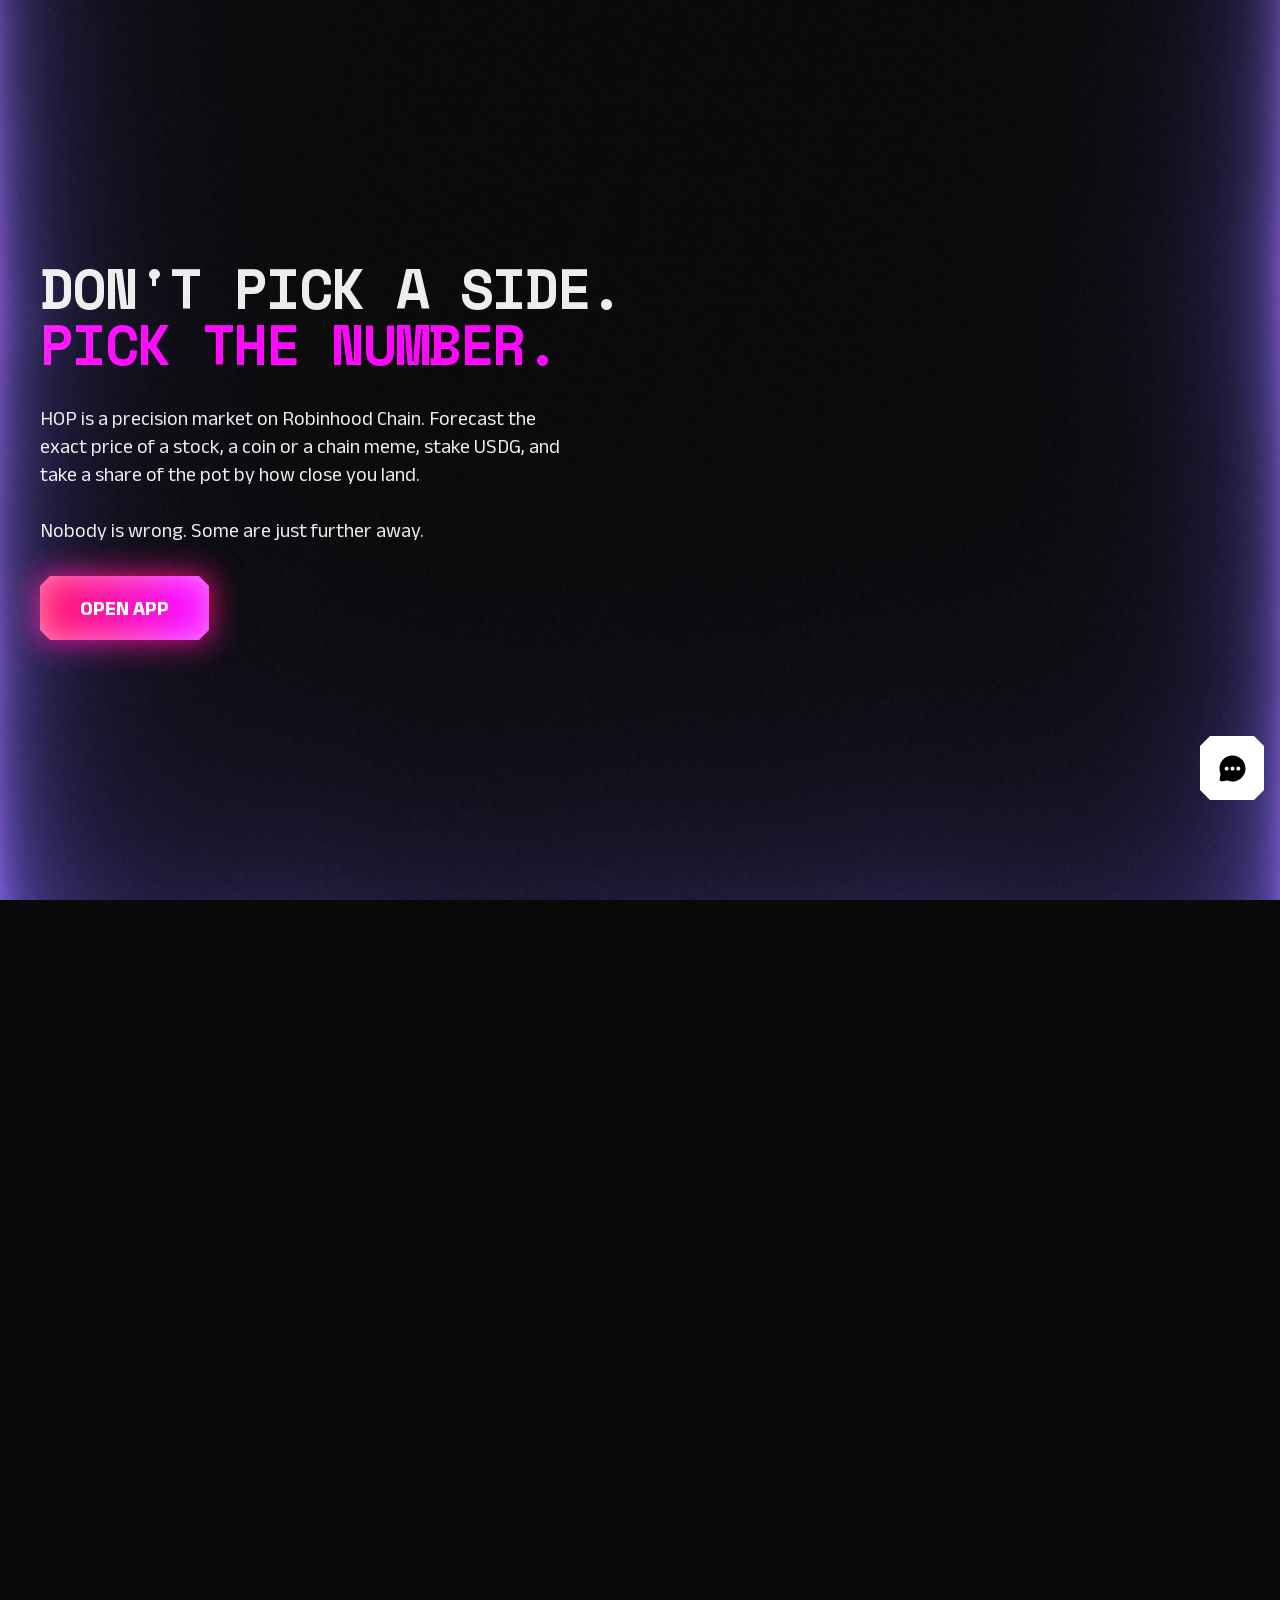
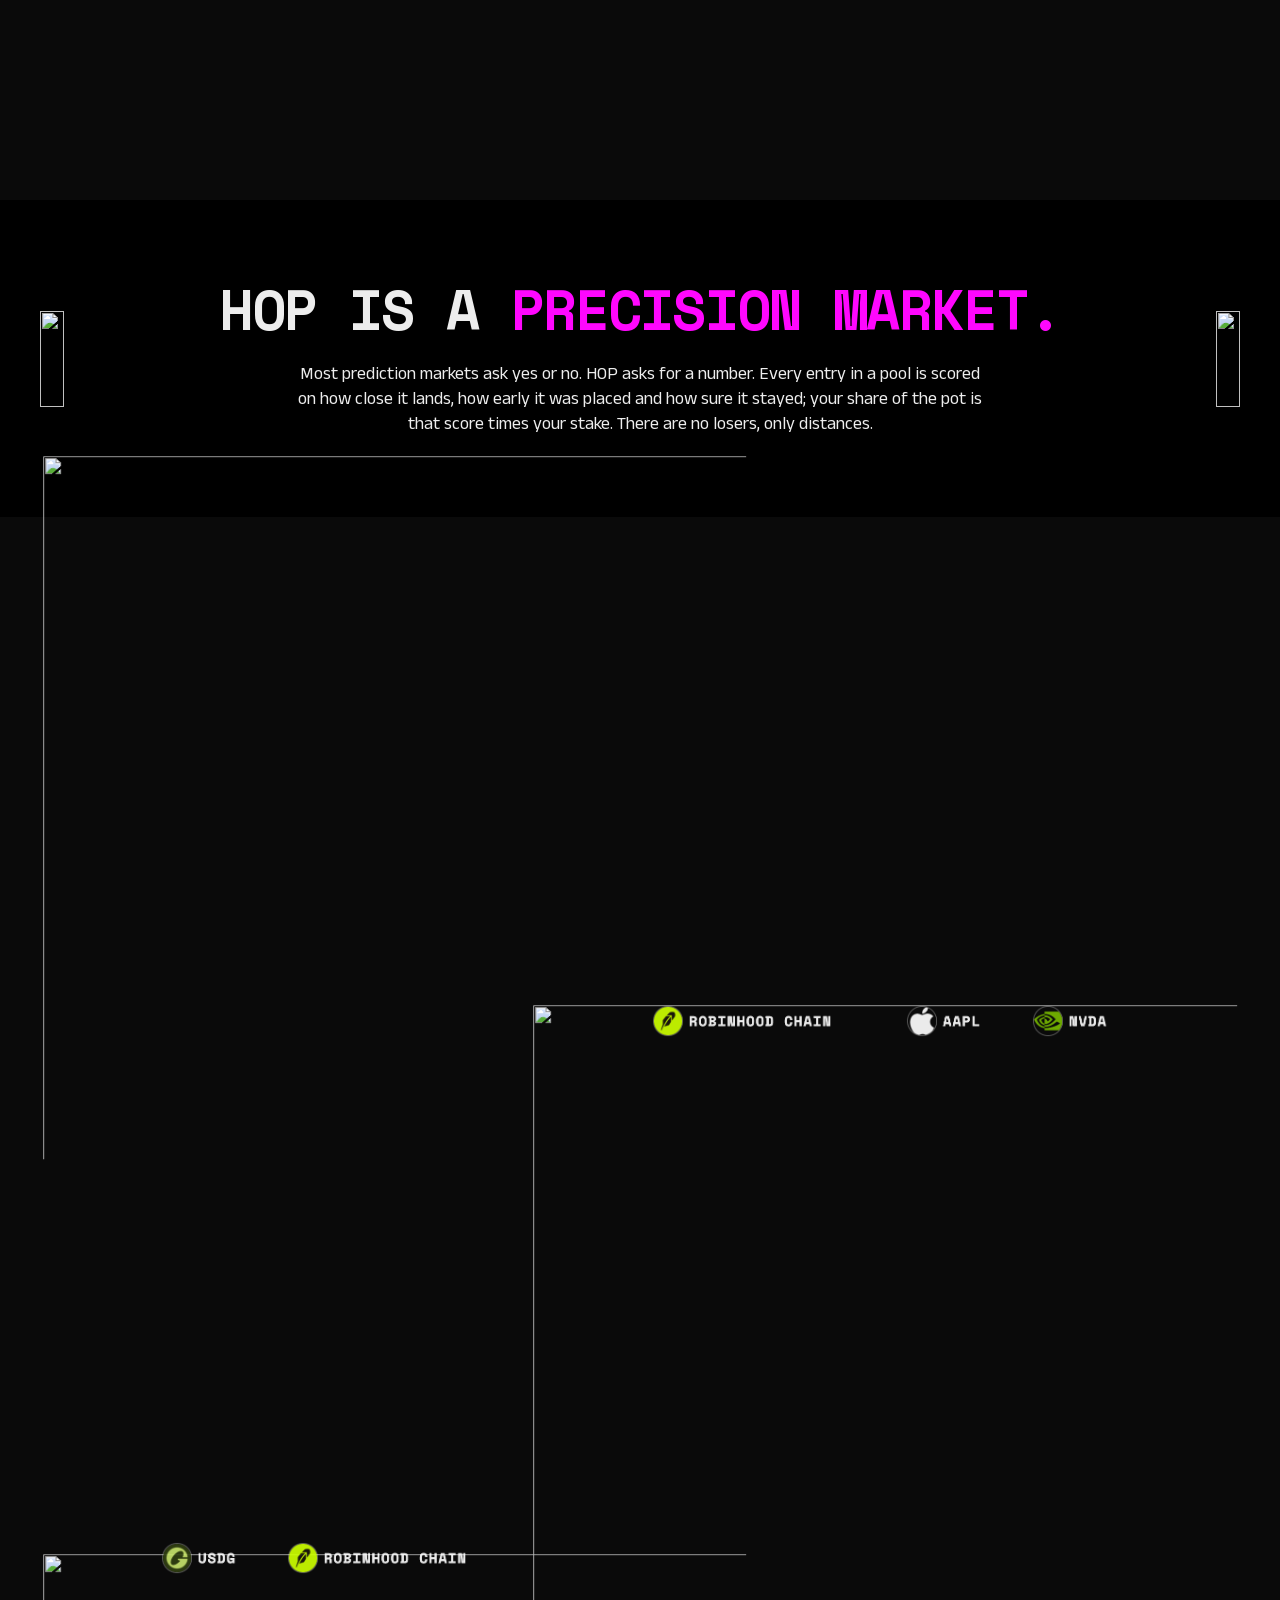
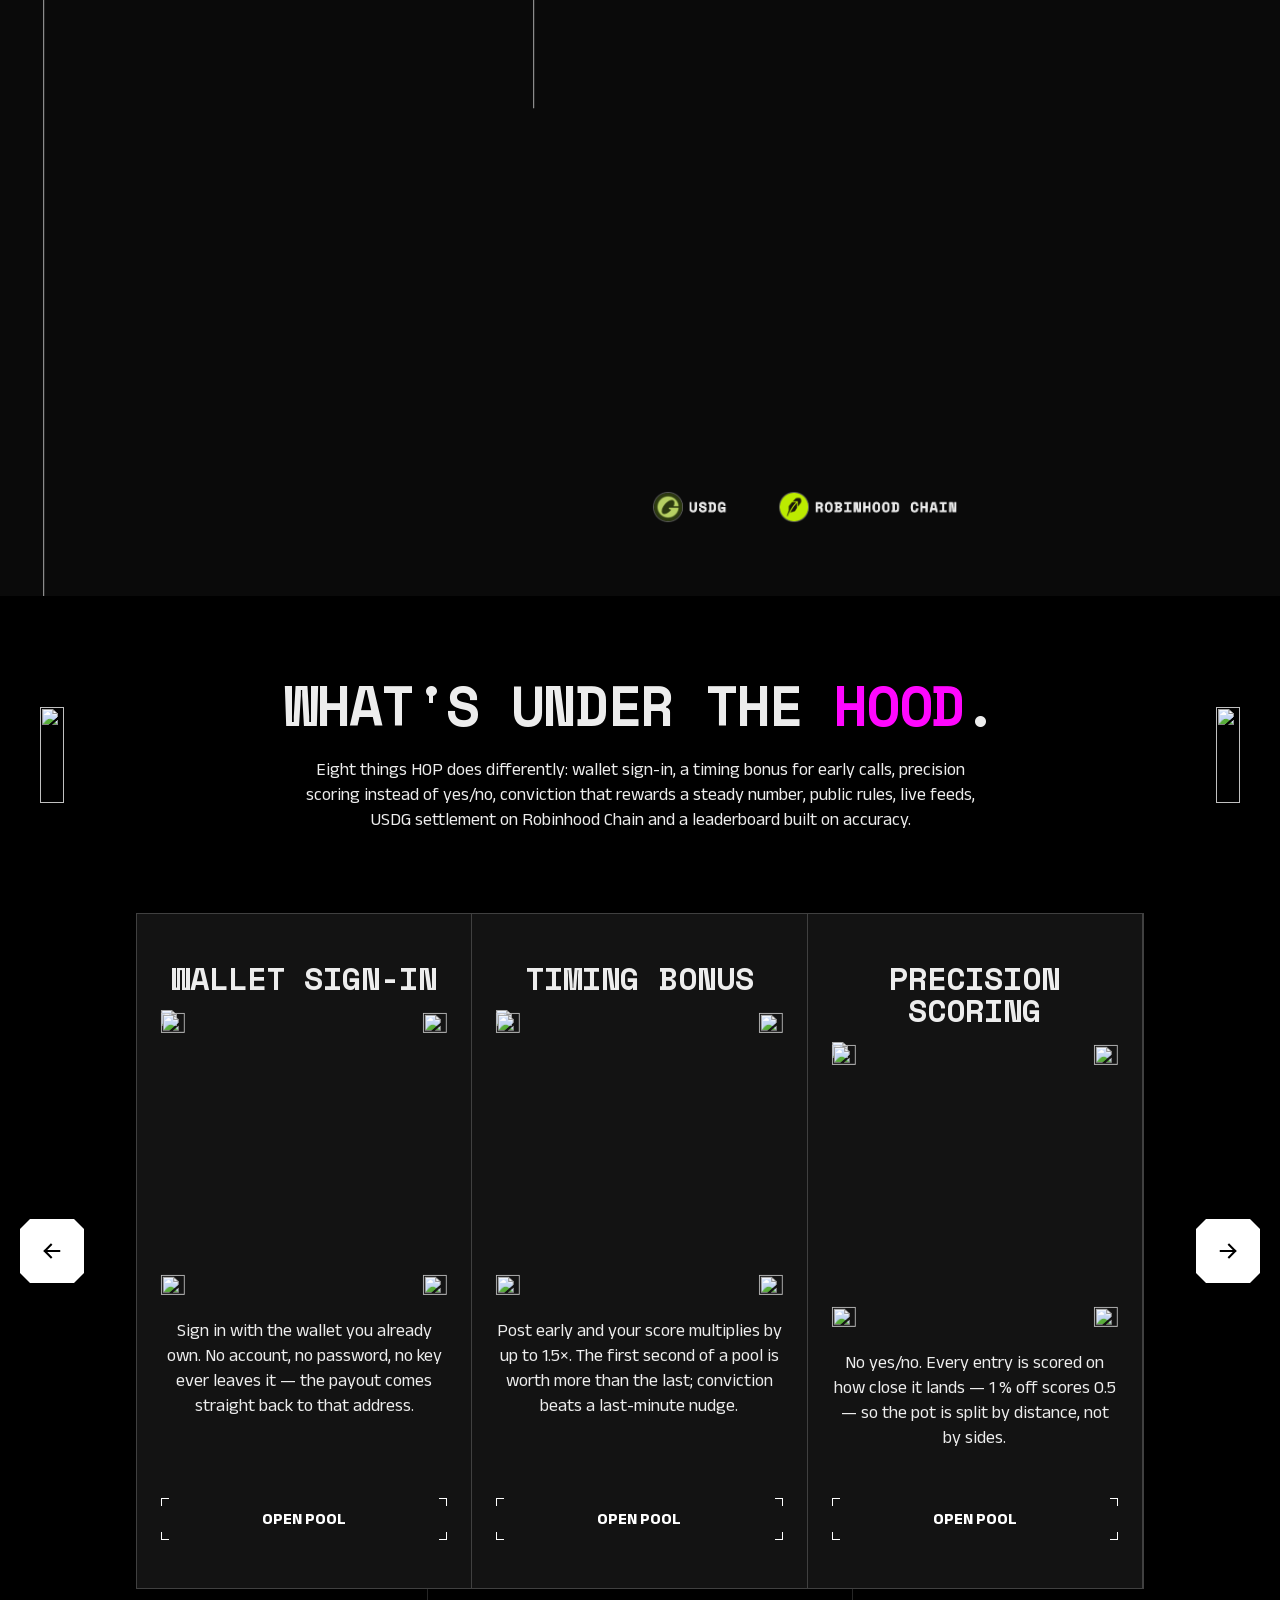
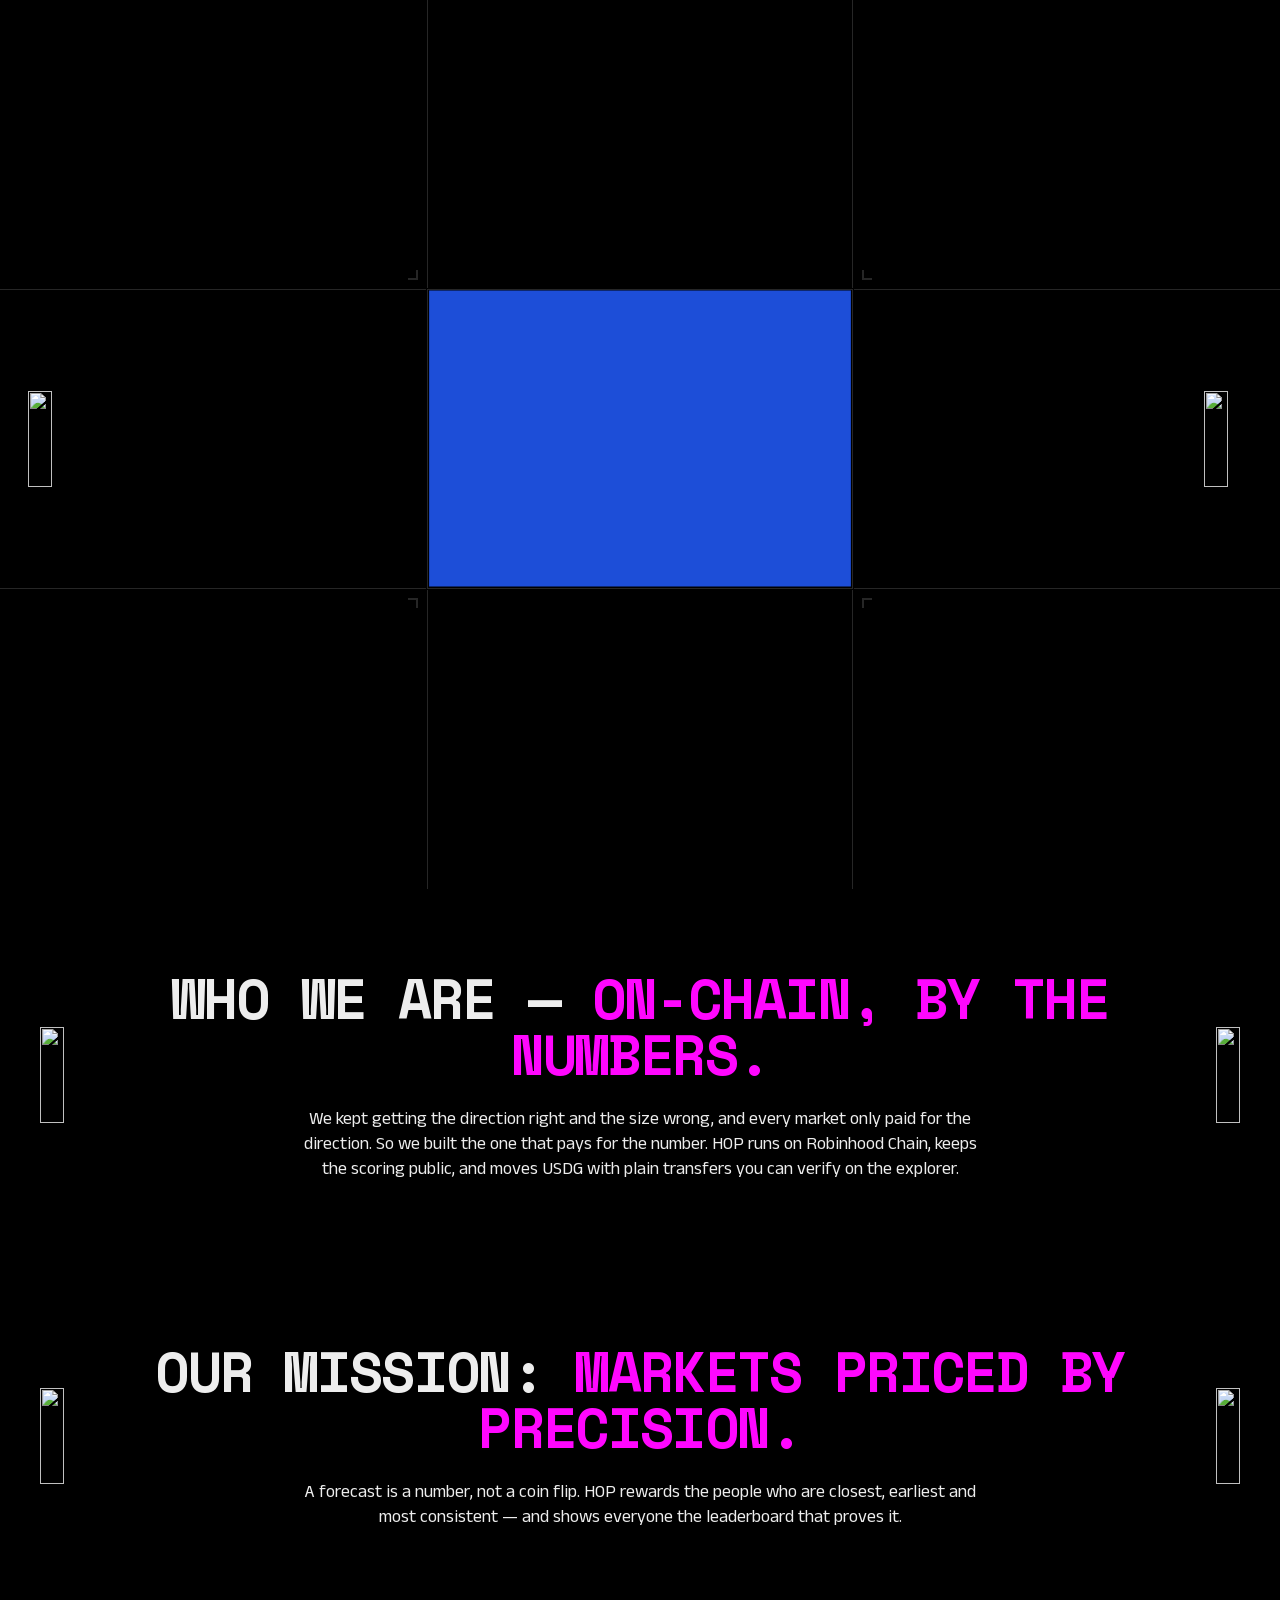
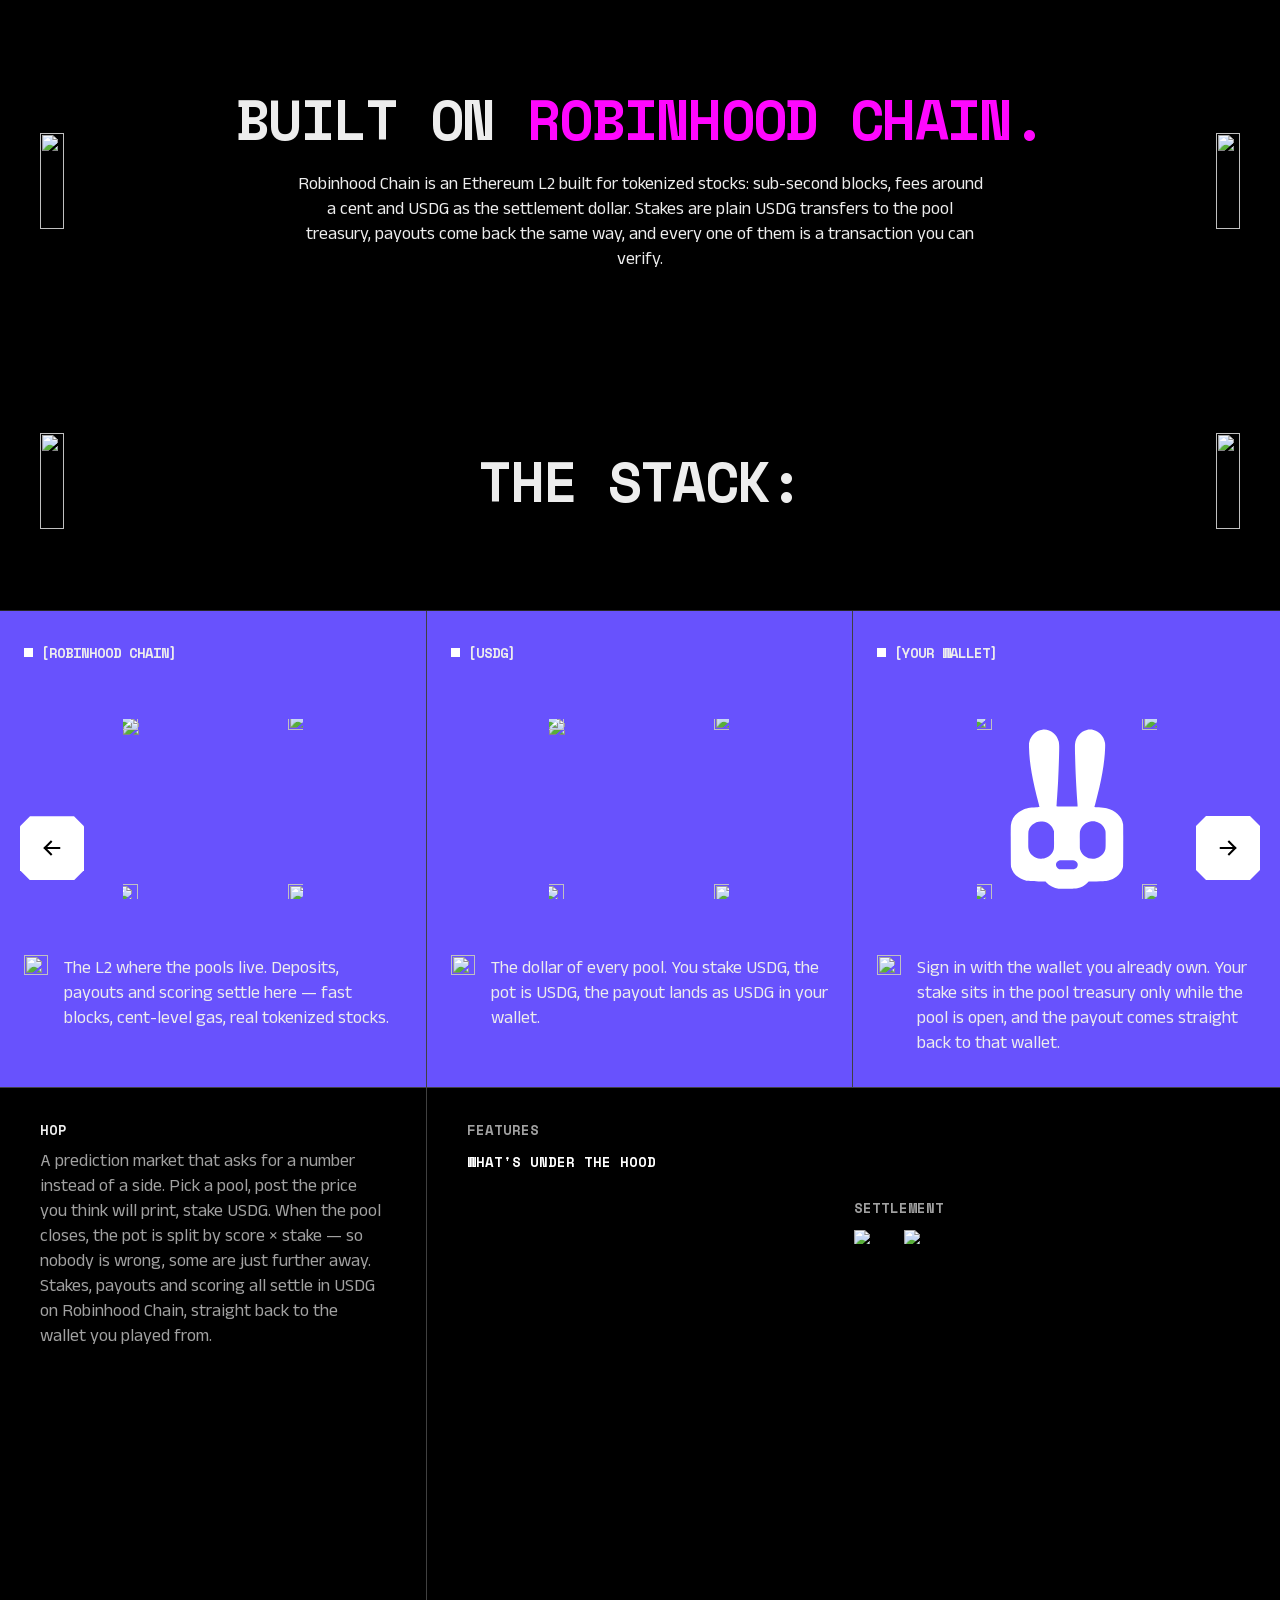
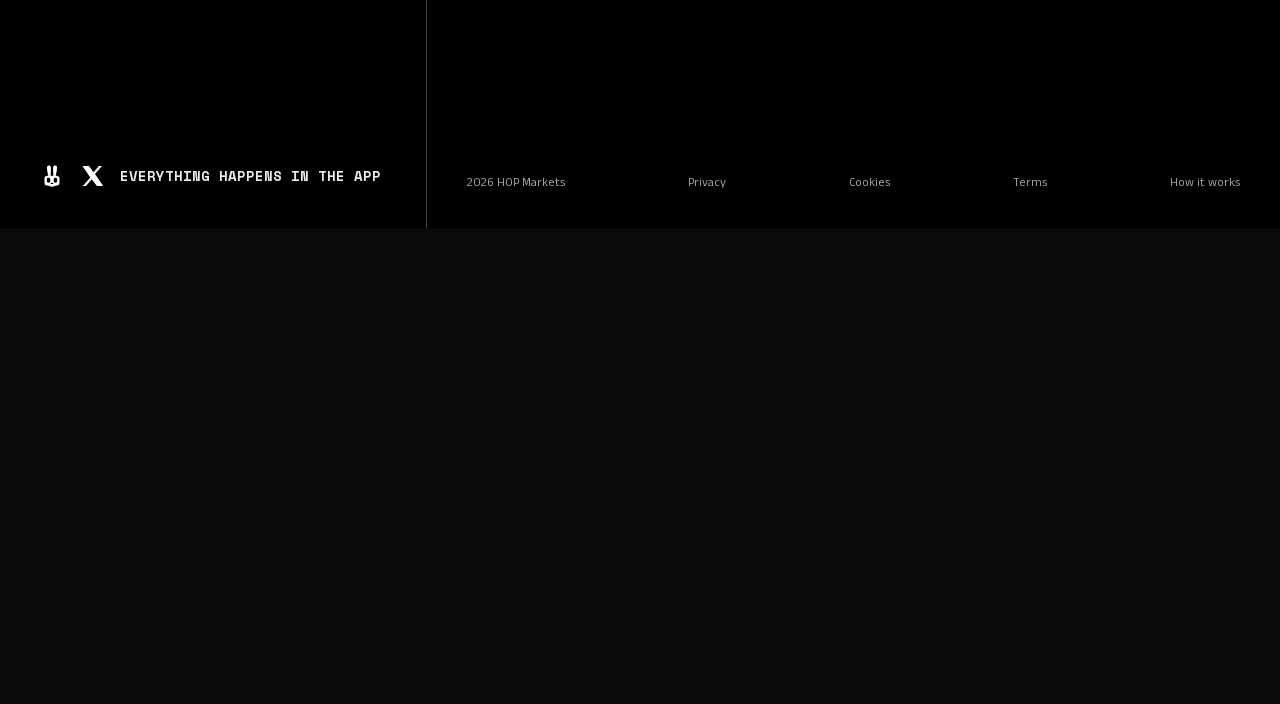
==== commit fc77ca70: "update" ====
--- a/index.html
+++ b/index.html
@@ -1899,7 +1899,7 @@
          * 1) Velo: el HTML del servidor pinta la landing antes de que React monte el loader → un
          *    parpadeo. Este script va en el <head>, así que pone un velo negro ANTES del primer pintado
          *    y lo quita en cuanto aparece el loader del sitio (o, si no aparece, a los 4 s).
-         * 2) Transición: al ir a la app (/dashboard…) se enseña el MISMO loader, se remata con la ruleta
+         * 2) Transición: al ir a la app (/#…) se enseña el MISMO loader, se remata con la ruleta
          *    que para en el conejo y solo entonces se navega (~1,5 s).
          * Los tres loaders del proyecto (este velo, el chunk 837 de la landing y PageLoader de la dapp)
          * comparten iconos, secuencia, estilos y tiempos: docs/LOADER-SPEC.md. El reloj también
@@ -2327,7 +2327,7 @@
                   : null;
               if (!a) return;
               var href = a.getAttribute("href") || "";
-              if (href.indexOf("/dashboard") !== 0 || a.target === "_blank")
+              if (href.indexOf("/#") !== 0 || a.target === "_blank")
                 return;
               e.preventDefault();
               var v = makeVeil(true);
@@ -4096,7 +4096,7 @@
           >
             <p>
               Live precision pools on Robinhood Chain · settled in USDG ·
-              <a href="/dashboard">Open the app</a>
+              <a href="/#">Open the app</a>
             </p>
             <span
               class="announcement-bar__richtext-arrow-wrapper"
@@ -4223,7 +4223,7 @@
           </style>
           <div class="pp-nav hidden md:flex items-center">
             <a
-              href="/dashboard"
+              href="/#"
               class="pp-nav-link font-bold uppercase text-xs transition-colors __className_e8b655"
               aria-label="Pools"
               ><span class="pp-fl-row"
@@ -4244,7 +4244,7 @@
                 ></span
               ></a
             ><a
-              href="/dashboard/leaderboard"
+              href="/#/leaderboard"
               class="pp-nav-link font-bold uppercase text-xs transition-colors __className_e8b655"
               aria-label="Leaderboard"
               ><span class="pp-fl-row"
@@ -4277,7 +4277,7 @@
                 ></span
               ></a
             ><a
-              href="/dashboard/docs"
+              href="/#/docs"
               class="pp-nav-link font-bold uppercase text-xs transition-colors __className_e8b655"
               aria-label="How it works"
               ><span class="pp-fl-row"
@@ -4312,7 +4312,7 @@
                 ></span
               ></a
             ><a
-              href="/dashboard/whitepaper"
+              href="/#/whitepaper"
               class="pp-nav-link font-bold uppercase text-xs transition-colors __className_e8b655"
               aria-label="Whitepaper"
               ><span class="pp-fl-row"
@@ -4362,9 +4362,9 @@
                 d="M18.9 2H22l-7 8 8.2 12h-6.4l-5-6.7L6 22H2.8l7.5-8.6L2.4 2h6.6l4.5 6.2L18.9 2z"
               ></path></svg></a
           ><a
-            href="/dashboard"
+            href="/#"
             class="pp-nav-cta flex items-center h-[38px] bg-pink-900 text-black font-bold uppercase text-xs transition-colors __className_e8b655"
-            >Open app</a
+            >Open App</a
           ><button
             class="navigation-btn-wrapper hidden flex items-center gap-[10px]"
             type="button"
@@ -4449,8 +4449,8 @@
                   <a
                     class="relative block text-white text-center font-bold overflow-hidden uppercase button-big text-[16px] md:text-2xl py-[14px] md:py-[18px] px-10 big-button-custom-clip hyphens-auto md:hyphens-none button-bg-red button-glow-red-hover button-custom-clip"
                     aria-label="Open app"
-                    href="/dashboard"
-                    ><span class="relative">Open app</span></a
+                    href="/#"
+                    ><span class="relative">Open App</span></a
                   >
                 </div>
               </div>
@@ -4595,7 +4595,7 @@
                   <a
                     class="relative block text-white text-center font-bold text-sm md:text-[14px] leading-4 overflow-hidden py-[14px] md:py-[15px] px-5 uppercase button-bg-red button-glow-red-hover button-custom-clip"
                     aria-label="Browse the pools"
-                    href="/dashboard"
+                    href="/#"
                     ><span class="relative">Browse the pools</span></a
                   >
                 </div>
@@ -4662,8 +4662,8 @@
                   <a
                     class="relative block text-white text-center font-bold text-sm md:text-[14px] leading-4 overflow-hidden py-[14px] md:py-[15px] px-5 uppercase button-bg-red button-glow-red-hover button-custom-clip"
                     aria-label="Open app"
-                    href="/dashboard"
-                    ><span class="relative">Open app</span></a
+                    href="/#"
+                    ><span class="relative">Open App</span></a
                   >
                 </div>
               </div>
@@ -4727,7 +4727,7 @@
                   <a
                     class="relative block text-white text-center font-bold text-sm md:text-[14px] leading-4 overflow-hidden py-[14px] md:py-[15px] px-5 uppercase button-bg-red button-glow-red-hover button-custom-clip"
                     aria-label="See the scoring"
-                    href="/dashboard/docs"
+                    href="/#/docs"
                     ><span class="relative">See the scoring</span></a
                   >
                 </div>
@@ -4836,7 +4836,7 @@
                   <a
                     class="productSection group product-glow-hover overflow-hidden relative flex-[0_0_calc(100vw-3rem)] [@media(min-width:768px)_and_(max-width:1023px)]:flex-[0_0_50%] [@media(min-width:1024px)]:flex-[0_0_33.333%] h-auto bg-[#131313] flex flex-col gap-y-4 items-center [&amp;:not(:last-child)]:border-r-[1px] [&amp;:not(:last-child)]:border-r-[#404040] px-6 py-[32px] md:py-[48px] min-w-0 touch-manipulation"
                     aria-label="Wallet sign-in"
-                    href="/dashboard"
+                    href="/#"
                     ><div
                       class="absolute left-0 right-0 top-0 opacity-0 group-hover:opacity-100 transition-all duration-500 ease-in-out pointer-events-none z-[1] bg-gradient-hover"
                       style="height: 115%"
@@ -4942,7 +4942,7 @@
                   ><a
                     class="productSection group product-glow-hover overflow-hidden relative flex-[0_0_calc(100vw-3rem)] [@media(min-width:768px)_and_(max-width:1023px)]:flex-[0_0_50%] [@media(min-width:1024px)]:flex-[0_0_33.333%] h-auto bg-[#131313] flex flex-col gap-y-4 items-center [&amp;:not(:last-child)]:border-r-[1px] [&amp;:not(:last-child)]:border-r-[#404040] px-6 py-[32px] md:py-[48px] min-w-0 touch-manipulation"
                     aria-label="Timing bonus"
-                    href="/dashboard"
+                    href="/#"
                     ><div
                       class="absolute left-0 right-0 top-0 opacity-0 group-hover:opacity-100 transition-all duration-500 ease-in-out pointer-events-none z-[1] bg-gradient-hover"
                       style="height: 115%"
@@ -5048,7 +5048,7 @@
                   ><a
                     class="productSection group product-glow-hover overflow-hidden relative flex-[0_0_calc(100vw-3rem)] [@media(min-width:768px)_and_(max-width:1023px)]:flex-[0_0_50%] [@media(min-width:1024px)]:flex-[0_0_33.333%] h-auto bg-[#131313] flex flex-col gap-y-4 items-center [&amp;:not(:last-child)]:border-r-[1px] [&amp;:not(:last-child)]:border-r-[#404040] px-6 py-[32px] md:py-[48px] min-w-0 touch-manipulation"
                     aria-label="Precision scoring"
-                    href="/dashboard"
+                    href="/#"
                     ><div
                       class="absolute left-0 right-0 top-0 opacity-0 group-hover:opacity-100 transition-all duration-500 ease-in-out pointer-events-none z-[1] bg-gradient-hover"
                       style="height: 115%"
@@ -5154,7 +5154,7 @@
                   ><a
                     class="productSection group product-glow-hover overflow-hidden relative flex-[0_0_calc(100vw-3rem)] [@media(min-width:768px)_and_(max-width:1023px)]:flex-[0_0_50%] [@media(min-width:1024px)]:flex-[0_0_33.333%] h-auto bg-[#131313] flex flex-col gap-y-4 items-center [&amp;:not(:last-child)]:border-r-[1px] [&amp;:not(:last-child)]:border-r-[#404040] px-6 py-[32px] md:py-[48px] min-w-0 touch-manipulation"
                     aria-label="Conviction"
-                    href="/dashboard"
+                    href="/#"
                     ><div
                       class="absolute left-0 right-0 top-0 opacity-0 group-hover:opacity-100 transition-all duration-500 ease-in-out pointer-events-none z-[1] bg-gradient-hover"
                       style="height: 115%"
@@ -5259,7 +5259,7 @@
                   ><a
                     class="productSection group product-glow-hover overflow-hidden relative flex-[0_0_calc(100vw-3rem)] [@media(min-width:768px)_and_(max-width:1023px)]:flex-[0_0_50%] [@media(min-width:1024px)]:flex-[0_0_33.333%] h-auto bg-[#131313] flex flex-col gap-y-4 items-center [&amp;:not(:last-child)]:border-r-[1px] [&amp;:not(:last-child)]:border-r-[#404040] px-6 py-[32px] md:py-[48px] min-w-0 touch-manipulation"
                     aria-label="Public rules"
-                    href="/dashboard"
+                    href="/#"
                     ><div
                       class="absolute left-0 right-0 top-0 opacity-0 group-hover:opacity-100 transition-all duration-500 ease-in-out pointer-events-none z-[1] bg-gradient-hover"
                       style="height: 115%"
@@ -5365,7 +5365,7 @@
                   ><a
                     class="productSection group product-glow-hover overflow-hidden relative flex-[0_0_calc(100vw-3rem)] [@media(min-width:768px)_and_(max-width:1023px)]:flex-[0_0_50%] [@media(min-width:1024px)]:flex-[0_0_33.333%] h-auto bg-[#131313] flex flex-col gap-y-4 items-center [&amp;:not(:last-child)]:border-r-[1px] [&amp;:not(:last-child)]:border-r-[#404040] px-6 py-[32px] md:py-[48px] min-w-0 touch-manipulation"
                     aria-label="Live price feeds"
-                    href="/dashboard"
+                    href="/#"
                     ><div
                       class="absolute left-0 right-0 top-0 opacity-0 group-hover:opacity-100 transition-all duration-500 ease-in-out pointer-events-none z-[1] bg-gradient-hover"
                       style="height: 115%"
@@ -5471,7 +5471,7 @@
                   ><a
                     class="productSection group product-glow-hover overflow-hidden relative flex-[0_0_calc(100vw-3rem)] [@media(min-width:768px)_and_(max-width:1023px)]:flex-[0_0_50%] [@media(min-width:1024px)]:flex-[0_0_33.333%] h-auto bg-[#131313] flex flex-col gap-y-4 items-center [&amp;:not(:last-child)]:border-r-[1px] [&amp;:not(:last-child)]:border-r-[#404040] px-6 py-[32px] md:py-[48px] min-w-0 touch-manipulation"
                     aria-label="USDG settlement"
-                    href="/dashboard"
+                    href="/#"
                     ><div
                       class="absolute left-0 right-0 top-0 opacity-0 group-hover:opacity-100 transition-all duration-500 ease-in-out pointer-events-none z-[1] bg-gradient-hover"
                       style="height: 115%"
@@ -5577,7 +5577,7 @@
                   ><a
                     class="productSection group product-glow-hover overflow-hidden relative flex-[0_0_calc(100vw-3rem)] [@media(min-width:768px)_and_(max-width:1023px)]:flex-[0_0_50%] [@media(min-width:1024px)]:flex-[0_0_33.333%] h-auto bg-[#131313] flex flex-col gap-y-4 items-center [&amp;:not(:last-child)]:border-r-[1px] [&amp;:not(:last-child)]:border-r-[#404040] px-6 py-[32px] md:py-[48px] min-w-0 touch-manipulation"
                     aria-label="Leaderboard"
-                    href="/dashboard"
+                    href="/#"
                     ><div
                       class="absolute left-0 right-0 top-0 opacity-0 group-hover:opacity-100 transition-all duration-500 ease-in-out pointer-events-none z-[1] bg-gradient-hover"
                       style="height: 115%"
@@ -6618,7 +6618,7 @@
           </div>
           <div class="relative overflow-hidden mt-[78px] md:mt-0">
             <div class="footerNetwork relative flex gap-x-4 items-center">
-              <a class="" aria-label="Dashboard" href="/dashboard"
+              <a class="" aria-label="Dashboard" href="/#"
                 ><img
                   alt="Dashboard"
                   loading="lazy"
@@ -6675,41 +6675,6 @@
               </li>
             </ul>
             <ul class="flex flex-col gap-y-3">
-              <li
-                class="overflow-hidden relative font-bold text-sm lg:text-base text-[#A1A1A1] uppercase __className_e8b655"
-              >
-                <span class="footerResource block">The app</span>
-              </li>
-              <li
-                class="__className_e8b655 relative overflow-hidden font-bold text-sm lg:text-base text-white uppercase"
-              >
-                <a
-                  class="footerResource block"
-                  aria-label="Open app"
-                  href="/dashboard"
-                  >Open app</a
-                >
-              </li>
-              <li
-                class="__className_e8b655 relative overflow-hidden font-bold text-sm lg:text-base text-white uppercase"
-              >
-                <a
-                  class="footerResource block"
-                  aria-label="Leaderboard"
-                  href="/dashboard/leaderboard"
-                  >Leaderboard</a
-                >
-              </li>
-              <li
-                class="__className_e8b655 relative overflow-hidden font-bold text-sm lg:text-base text-white uppercase"
-              >
-                <a
-                  class="footerResource block"
-                  aria-label="Whitepaper"
-                  href="/dashboard/whitepaper"
-                  >Whitepaper</a
-                >
-              </li>
               <li class="relative overflow-hidden mt-[78px]">
                 <div class="footerPaymentMethods">
                   <p
@@ -6767,7 +6732,7 @@
                   class=""
                   title="Privacy policy"
                   aria-label="Privacy"
-                  href="/dashboard/privacy"
+                  href="/#/privacy"
                   >Privacy</a
                 >
               </li>
@@ -6779,7 +6744,7 @@
                   class=""
                   title="Terms of use"
                   aria-label="Terms"
-                  href="/dashboard/terms"
+                  href="/#/terms"
                   >Terms</a
                 >
               </li>
@@ -6788,7 +6753,7 @@
                   class=""
                   title="How scoring works"
                   aria-label="How it works"
-                  href="/dashboard/docs"
+                  href="/#/docs"
                   >How it works</a
                 >
               </li>
@@ -7103,13 +7068,13 @@
     <script>
       self.__next_f.push([
         1,
-        '9:["$","div",null,{"className":"relative z-[1]","children":["$","div",null,{"className":"gsapPinContainer","children":[["$","$12","0",{"children":["$","$13",null,{"fallback":null,"children":[["$","$L14",null,{"moduleIds":["lib/constants/blockList.ts -\u003e @/components/HeaderModule"]}],["$","$L15",null,{"__component":"block.hero","id":2648,"title":"Don\'t pick a side. \u003cbr\u003e\u003cspan\u003ePick the number.\u003c/span\u003e","subTitle":null,"shortDescription":"HOP is a precision market on Robinhood Chain. Forecast the exact price of a stock, a coin or a chain meme, stake USDG, and take a share of the pot by how close you land.\u003cbr\u003e\u003cbr\u003eNobody is wrong. Some are just further away.","coverImage":null,"button":[{"id":14659,"path":"/dashboard","label":"Open app"}],"backgroundImage":null,"isProductPage":"$undefined","isSOSPage":"$undefined","isVirtualCoverPage":"$undefined","partnerMarquee":{"__component":"block.partner-marquee","id":2814,"partnerSet":[{"id":5396,"title":"Markets you can call","partners":[{"id":36,"documentId":"bel5frefc8o4xn91y05udbc9","title":"twitch","createdAt":"2024-10-16T07:42:39.460Z","updatedAt":"2025-03-04T10:09:43.522Z","publishedAt":"2025-03-04T10:09:43.580Z","coverImage":{"id":404,"name":"twitch-logo.svg","alternativeText":"AAPL","isJSON":false,"isImage":true,"isVideo":false,"format":{"original":{"url":"/uploads/badge-aapl.png","mime":"image/svg+xml","width":117,"height":30}},"createdAt":"2025-03-04T10:09:23.029Z","updatedAt":"2025-08-06T15:17:40.724Z"}},{"id":35,"documentId":"u9yfq7p9nppo7hnirv4qwmt2","title":"youtube","createdAt":"2024-10-16T07:42:39.460Z","updatedAt":"2025-03-04T10:07:20.592Z","publishedAt":"2025-03-04T10:07:20.665Z","coverImage":{"id":403,"name":"youtube-logo.svg","alternativeText":"NVDA","isJSON":false,"isImage":true,"isVideo":false,"format":{"original":{"url":"/uploads/badge-nvda.png","mime":"image/svg+xml","width":117,"height":30}},"createdAt":"2025-03-04T10:06:38.368Z","updatedAt":"2025-08-06T15:17:32.890Z"}},{"id":69,"documentId":"lvhfn6x55mw5q9c479pfuc9a","title":"polaris","createdAt":"2025-09-09T21:34:28.593Z","updatedAt":"2025-09-14T07:41:57.857Z","publishedAt":"2025-09-14T07:41:57.892Z","coverImage":{"id":612,"name":"polaris-logo.svg","alternativeText":"TSLA","isJSON":false,"isImage":true,"isVideo":false,"format":{"original":{"url":"/uploads/badge-tsla.png","mime":"image/svg+xml","width":117,"height":30}},"createdAt":"2025-09-14T07:33:19.680Z","updatedAt":"2025-09-14T07:33:19.680Z"}},{"id":101,"documentId":"ph959hflyg1c5d46ak0q73dy","title":"Games Wirtschaft","createdAt":"2026-01-24T10:13:04.706Z","updatedAt":"2026-01-24T10:13:06.103Z","publishedAt":"2026-01-24T10:13:06.128Z","coverImage":{"id":721,"name":"gameswirtschaft.svg","alternativeText":"GOOGL","isJSON":false,"isImage":true,"isVideo":false,"format":{"original":{"url":"/uploads/badge-googl.png","mime":"image/svg+xml","width":80,"height":30}},"createdAt":"2026-01-24T10:12:24.303Z","updatedAt":"2026-01-24T10:12:24.303Z"}},{"id":103,"documentId":"wp2v1hirlf3wbdqxg955of3f","title":"€uro","createdAt":"2026-03-13T10:14:10.479Z","updatedAt":"2026-03-13T10:14:10.479Z","publishedAt":"2026-03-13T10:14:10.513Z","coverImage":{"id":735,"name":"euro-magazin-logo.svg","alternativeText":"MSFT","isJSON":false,"isImage":true,"isVideo":false,"format":{"original":{"url":"/uploads/badge-msft.png","mime":"image/svg+xml","width":100,"height":30}},"createdAt":"2026-03-13T10:12:22.122Z","updatedAt":"2026-03-13T10:12:22.122Z"}},{"id":105,"documentId":"g6e8o35pqn9l2177fl629m36","title":"börse online","createdAt":"2026-03-13T10:14:36.582Z","updatedAt":"2026-03-13T10:14:36.582Z","publishedAt":"2026-03-13T10:14:36.609Z","coverImage":{"id":736,"name":"börse-online-logo.svg","alternativeText":"SPY","isJSON":false,"isImage":true,"isVideo":false,"format":{"original":{"url":"/uploads/badge-spy.png","mime":"image/svg+xml","width":65,"height":30}},"createdAt":"2026-03-13T10:12:22.127Z","updatedAt":"2026-03-13T10:12:22.127Z"}},{"id":107,"documentId":"d1j824t9hzsdl48svbaqes55","title":"DDA","createdAt":"2026-05-28T09:43:26.023Z","updatedAt":"2026-05-28T09:43:26.023Z","publishedAt":"2026-05-28T09:43:26.051Z","coverImage":{"id":769,"name":"DDA-logo.svg","alternativeText":"GLD","isJSON":false,"isImage":true,"isVideo":false,"format":{"original":{"url":"/uploads/badge-gld.png","mime":"image/svg+xml","width":116,"height":29}},"createdAt":"2026-05-28T09:42:18.832Z","updatedAt":"2026-05-28T09:42:18.832Z"}}]},{"id":5397,"title":"Settled in","partners":[{"id":3,"documentId":"i2v8mpkadhozdpzigxosauuv","title":"Allianz","createdAt":"2024-10-16T07:41:56.304Z","updatedAt":"2024-10-16T07:42:13.999Z","publishedAt":"2024-10-16T07:42:14.040Z","coverImage":{"id":38,"name":"layer1.svg","alternativeText":"USDG","isJSON":false,"isImage":true,"isVideo":false,"format":{"original":{"url":"/uploads/badge-usdg.png","mime":"image/svg+xml","width":117,"height":30}},"createdAt":"2024-10-16T07:42:11.698Z","updatedAt":"2025-08-26T09:05:00.298Z"}},{"id":900010,"documentId":"i2v8mpkadhozdpzigxosauuv","title":"Allianz","createdAt":"2024-10-16T07:41:56.304Z","updatedAt":"2024-10-16T07:42:13.999Z","publishedAt":"2024-10-16T07:42:14.040Z","coverImage":{"id":38,"name":"layer1.svg","alternativeText":"Robinhood Chain","isJSON":false,"isImage":true,"isVideo":false,"format":{"original":{"url":"/uploads/badge-robinhood.png","mime":"image/svg+xml","width":117,"height":30}},"createdAt":"2024-10-16T07:42:11.698Z","updatedAt":"2025-08-26T09:05:00.298Z"}}]}]}}]]}]}],["$","$12","1",{"children":["$","$13",null,{"fallback":null,"children":[["$","$L14",null,{"moduleIds":["lib/constants/blockList.ts -\u003e @/components/HomeIntroModule"]}],["$","$L16",null,{"__component":"block.home-intro","id":448,"text":[{"id":12578,"title":"Forecast a number. Not up or down — the exact price."},{"id":12579,"title":"Robinhood Chain and USDG. Tokenized stocks, priced live, settled on-chain."},{"id":12580,"title":"AAPL, NVDA, TSLA. Stake USDG on the number you believe in."},{"id":900001,"title":"Closer pays more. Accuracy × timing × conviction."},{"id":900002,"title":"Nobody is wrong. Every entry takes a share of the pot."},{"id":900003,"title":"Built on Robinhood Chain. An EVM L2 with sub-second blocks and cent-level gas."},{"id":900004,"title":"Every market, one number. Tokenized stocks and chain memes, priced live."},{"id":900005,"title":"Settled in USDG. The payout lands straight back in your wallet."}]}]]}]}],["$","$12","2",{"children":["$","$13",null,{"fallback":null,"children":[["$","$L14",null,{"moduleIds":["lib/constants/blockList.ts -\u003e @/components/HeadlineModule"]}],["$","$L17",null,{"__component":"block.headline","id":12754,"title":"HOP is a \u003cspan\u003eprecision market.\u003c/span\u003e","subTitle":"Most prediction markets ask yes or no. HOP asks for a number. Every entry in a pool is scored on how close it lands, how early it was placed and how sure it stayed; your share of the pot is that score times your stake. There are no losers, only distances.","titleTag":null,"titleStyle":null,"coverImage":null}]]}]}],["$","$12","3",{"children":["$","$13",null,{"fallback":null,"children":[["$","$L14",null,{"moduleIds":["lib/constants/blockList.ts -\u003e @/components/HeroProductsModule"]}],["$","$L18",null,{"__component":"block.hero-products","id":448,"heroProducts":[{"id":15338,"title":"Pick a pool \u003cbr\u003e\u003cspan\u003eAny market, any horizon\u003c/span\u003e","subTitle":"Every pool is one asset and one closing time: stocks and commodities close once a day at midnight UTC, crypto and Robinhood Chain memes every hour. The price feed is live and public, the pot is USDG, and the number the pool settles on is the one the market actually printed.","shortDescription":null,"coverImage":{"id":712,"name":"virtual-ears.webp","alternativeText":"","isJSON":false,"isImage":false,"isVideo":false,"format":{"small":{"url":"https://d1qr1ypgp57apv.cloudfront.net/small_virtual_ears_f82738618a.webp","mime":"image/webp","width":500,"height":500},"thumbnail":{"url":"https://d1qr1ypgp57apv.cloudfront.net/thumbnail_virtual_ears_f82738618a.webp","mime":"image/webp","width":156,"height":156},"original":{"url":"https://d1qr1ypgp57apv.cloudfront.net/virtual_ears_f82738618a.webp","mime":"image/webp","width":720,"height":720}},"createdAt":"2026-01-13T16:36:42.750Z","updatedAt":"2026-01-13T16:36:42.750Z"},"button":{"id":14660,"path":"/dashboard","label":"Browse the pools","linkOptions":null}},{"id":15340,"title":"Post your number \u003cbr\u003e\u003cspan\u003eStake USDG\u003c/span\u003e","subTitle":"Type the exact price you expect and stake USDG — from 0.50 USDG on crypto pools and 1 USDG on stocks. Earlier entries earn a timing bonus, and every edit after the first shaves a little conviction, so a considered call beats a nervous one.","shortDescription":null,"coverImage":{"id":710,"name":"device-plug.webp","alternativeText":"","isJSON":false,"isImage":false,"isVideo":false,"format":{"small":{"url":"https://d1qr1ypgp57apv.cloudfront.net/small_device_plug_ab5cae6281.webp","mime":"image/webp","width":500,"height":500},"thumbnail":{"url":"https://d1qr1ypgp57apv.cloudfront.net/thumbnail_device_plug_ab5cae6281.webp","mime":"image/webp","width":156,"height":156},"original":{"url":"https://d1qr1ypgp57apv.cloudfront.net/device_plug_ab5cae6281.webp","mime":"image/webp","width":720,"height":720}},"createdAt":"2026-01-13T16:36:41.935Z","updatedAt":"2026-01-13T16:36:41.935Z"},"button":{"id":14662,"path":"/dashboard","label":"Open app","linkOptions":{"id":1444,"target":null,"isExternal":false,"style":null,"rel":null,"title":null}}},{"id":15341,"title":"Get scored \u003cbr\u003e\u003cspan\u003eCloser pays more\u003c/span\u003e","subTitle":"When the pool closes, every entry gets a score: accuracy × timing × conviction. Your share of the pot is your score times your stake, paid in USDG to the wallet you played from. The house takes 3 % off the top and nothing else.","shortDescription":null,"coverImage":{"id":711,"name":"eyeballs.webp","alternativeText":"","isJSON":false,"isImage":false,"isVideo":false,"format":{"small":{"url":"https://d1qr1ypgp57apv.cloudfront.net/small_eyeballs_e976693e84.webp","mime":"image/webp","width":500,"height":500},"thumbnail":{"url":"https://d1qr1ypgp57apv.cloudfront.net/thumbnail_eyeballs_e976693e84.webp","mime":"image/webp","width":156,"height":156},"original":{"url":"https://d1qr1ypgp57apv.cloudfront.net/eyeballs_e976693e84.webp","mime":"image/webp","width":720,"height":720}},"createdAt":"2026-01-13T16:36:42.639Z","updatedAt":"2026-01-13T16:36:42.639Z"},"button":{"id":14663,"path":"/dashboard/docs","label":"See the scoring","linkOptions":{"id":1445,"target":null,"isExternal":false,"style":null,"rel":null,"title":null}}}]}]]}]}],["$","$12","4",{"children":["$","$13",null,{"fallback":null,"children":[["$","$L14",null,{"moduleIds":"$19"}],["$","$L17",null,{"__component":"block.headline","id":12755,"title":"What\'s under the \u003cspan\u003ehood\u003c/span\u003e.","subTitle":"Eight things HOP does differently: wallet sign-in, a timing bonus for early calls, precision scoring instead of yes/no, conviction that rewards a steady number, public rules, live feeds, USDG settlement on Robinhood Chain and a leaderboard built on accuracy.","titleTag":null,"titleStyle":null,"coverImage":null}]]}]}],["$","$12","5",{"children":["$","$13",null,{"fallback":null,"children":[["$","$L14",null,{"moduleIds":["lib/constants/blockList.ts -\u003e @/components/ProductSliderModule"]}],["$","$L1a",null,{"__component":"block.product-slider","id":2414,"products":[{"id":9517,"title":"Wallet sign-in","subTitle":"Sign in with the wallet you already own. No account, no password, no key ever leaves it — the payout comes straight back to that address.","external_link":null,"product":{"id":2609,"documentId":"dg5duwbdhkt0wykpzz01jvtl","title":"Hausrat Cover","slug":"/dashboard","navigationTitle":"Hausrat Cover","createdAt":"2024-11-08T15:12:17.099Z","updatedAt":"2026-05-28T09:50:03.008Z","publishedAt":"2026-05-28T09:50:03.351Z","navigationCtaLabel":"Unser Hausrat Cover ab € 3,74 mtl.*","isHiddenFromSitemap":null},"coverImage":{"id":268,"name":"hausrat-cover.png","alternativeText":"Zwei pinke Schlüssel an einem Ring","isJSON":false,"isImage":true,"isVideo":false,"format":{"small":{"url":"https://d1qr1ypgp57apv.cloudfront.net/develop/small_hausrat_cover_1669444ba8.png","mime":"image/png","width":500,"height":500},"thumbnail":{"url":"https://d1qr1ypgp57apv.cloudfront.net/develop/thumbnail_hausrat_cover_1669444ba8.png","mime":"image/png","width":156,"height":156},"original":{"url":"https://d1qr1ypgp57apv.cloudfront.net/develop/hausrat_cover_1669444ba8.png","mime":"image/png","width":640,"height":640}},"createdAt":"2025-01-09T12:22:56.479Z","updatedAt":"2025-09-26T14:56:03.955Z"}},{"id":9518,"title":"Timing bonus","subTitle":"Post early and your score multiplies by up to 1.5×. The first second of a pool is worth more than the last; conviction beats a last-minute nudge.","external_link":null,"product":{"id":2601,"documentId":"g0explg2y5ml45npqgu9xly1","title":"Haftpflicht Cover","slug":"/dashboard","navigationTitle":"Haftpflicht Cover","createdAt":"2024-10-16T07:40:13.920Z","updatedAt":"2026-05-28T09:47:33.257Z","publishedAt":"2026-05-28T09:47:33.483Z","navigationCtaLabel":"Unser Haftpflicht Cover ab € 4,95 mtl.*","isHiddenFromSitemap":null},"coverImage":{"id":274,"name":"haftpflicht-cover.png","alternativeText":"Explosion","isJSON":false,"isImage":true,"isVideo":false,"format":{"small":{"url":"https://d1qr1ypgp57apv.cloudfront.net/develop/small_haftpflicht_cover_814b7f00b1.png","mime":"image/png","width":500,"height":500},"thumbnail":{"url":"https://d1qr1ypgp57apv.cloudfront.net/develop/thumbnail_haftpflicht_cover_814b7f00b1.png","mime":"image/png","width":156,"height":156},"original":{"url":"https://d1qr1ypgp57apv.cloudfront.net/develop/haftpflicht_cover_814b7f00b1.png","mime":"image/png","width":640,"height":640}},"createdAt":"2025-01-09T12:22:56.591Z","updatedAt":"2025-08-06T15:31:22.652Z"}},{"id":9519,"title":"Precision scoring","subTitle":"No yes/no. Every entry is scored on how close it lands — 1 % off scores 0.5 — so the pot is split by distance, not by sides.","external_link":null,"product":{"id":2591,"documentId":"osajf7ewh6pubn5dr7ftduld","title":"Cat Cover","slug":"/dashboard","navigationTitle":"Cat Cover","createdAt":"2024-10-16T07:40:13.920Z","updatedAt":"2026-05-28T09:44:51.211Z","publishedAt":"2026-05-28T09:44:51.407Z","navigationCtaLabel":"Unser Cat Cover ab € 8,63 mtl.*","isHiddenFromSitemap":null},"coverImage":{"id":344,"name":"cat-cover.png","alternativeText":"Graue Katze auf pinkem Wollknäuel ","isJSON":false,"isImage":true,"isVideo":false,"format":{"small":{"url":"https://d1qr1ypgp57apv.cloudfront.net/develop/small_cat_cover_75809024c0.png","mime":"image/png","width":500,"height":500},"medium":{"url":"https://d1qr1ypgp57apv.cloudfront.net/develop/medium_cat_cover_75809024c0.png","mime":"image/png","width":750,"height":750},"thumbnail":{"url":"https://d1qr1ypgp57apv.cloudfront.net/develop/thumbnail_cat_cover_75809024c0.png","mime":"image/png","width":156,"height":156},"original":{"url":"https://d1qr1ypgp57apv.cloudfront.net/develop/cat_cover_75809024c0.png","mime":"image/png","width":960,"height":960}},"createdAt":"2025-01-09T12:40:16.437Z","updatedAt":"2025-07-15T15:03:15.940Z"}},{"id":9520,"title":"Conviction","subTitle":"Edit your number and the score shaves 5 % per edit, never below 0.75. A considered call keeps its full weight.","external_link":null,"product":{"id":2597,"documentId":"w3z62dtt8tj1fm0w8lq7j3nb","title":"Dog Cover","slug":"/dashboard","navigationTitle":"Dog Cover","createdAt":"2024-10-16T07:40:13.920Z","updatedAt":"2026-05-28T09:46:32.564Z","publishedAt":"2026-05-28T09:46:32.777Z","navigationCtaLabel":"Unser Dog Cover ab € 21,05 mtl.*","isHiddenFromSitemap":null},"coverImage":{"id":277,"name":"dog-cover.png","alternativeText":"Zwei Hundeknochen Pink","isJSON":false,"isImage":true,"isVideo":false,"format":{"small":{"url":"https://d1qr1ypgp57apv.cloudfront.net/develop/small_dog_cover_00dac56050.png","mime":"image/png","width":500,"height":500},"thumbnail":{"url":"https://d1qr1ypgp57apv.cloudfront.net/develop/thumbnail_dog_cover_00dac56050.png","mime":"image/png","width":156,"height":156},"original":{"url":"https://d1qr1ypgp57apv.cloudfront.net/develop/dog_cover_00dac56050.png","mime":"image/png","width":640,"height":640}},"createdAt":"2025-01-09T12:22:56.609Z","updatedAt":"2025-08-06T15:19:30.907Z"}},{"id":9521,"title":"Public rules","subTitle":"accuracy × timing × conviction, rake 3 %, largest-remainder split so the pot pays out to the last micro-USDG. Same math for everyone, published in the docs.","external_link":null,"product":{"id":2613,"documentId":"aqboe0hdb0vg1khr3rp1ipid","title":"Rechtsschutz Cover","slug":"/dashboard","navigationTitle":"Rechtsschutz Cover","createdAt":"2024-12-09T14:36:19.145Z","updatedAt":"2026-05-28T09:51:11.204Z","publishedAt":"2026-05-28T09:51:11.406Z","navigationCtaLabel":"Unser Rechtsschutz Cover ab € 22,78 mtl.*","isHiddenFromSitemap":null},"coverImage":{"id":272,"name":"legal-cover.png","alternativeText":"Handschellen","isJSON":false,"isImage":true,"isVideo":false,"format":{"small":{"url":"https://d1qr1ypgp57apv.cloudfront.net/develop/small_legal_cover_6f1017fd20.png","mime":"image/png","width":500,"height":500},"thumbnail":{"url":"https://d1qr1ypgp57apv.cloudfront.net/develop/thumbnail_legal_cover_6f1017fd20.png","mime":"image/png","width":156,"height":156},"original":{"url":"https://d1qr1ypgp57apv.cloudfront.net/develop/legal_cover_6f1017fd20.png","mime":"image/png","width":640,"height":640}},"createdAt":"2025-01-09T12:22:56.581Z","updatedAt":"2025-08-06T15:32:07.030Z"}},{"id":9522,"title":"Live price feeds","subTitle":"Every pool settles against the number the market printed: stocks and commodities at midnight UTC, crypto and chain memes every hour.","external_link":null,"product":{"id":2617,"documentId":"iqjymrl0njezhuwd6ytl6d5c","title":"Unfall Cover","slug":"/dashboard","navigationTitle":"Unfall Cover","createdAt":"2024-10-16T07:40:13.920Z","updatedAt":"2026-05-28T09:52:13.921Z","publishedAt":"2026-05-28T09:52:14.094Z","navigationCtaLabel":"Unser Unfall Cover ab € 9,53 mtl.*","isHiddenFromSitemap":null},"coverImage":{"id":270,"name":"unfall-cover.png","alternativeText":"Ausrufezeichen mit Vögelchen drum herum","isJSON":false,"isImage":true,"isVideo":false,"format":{"small":{"url":"https://d1qr1ypgp57apv.cloudfront.net/develop/small_unfall_cover_6d923c5bb1.png","mime":"image/png","width":500,"height":500},"thumbnail":{"url":"https://d1qr1ypgp57apv.cloudfront.net/develop/thumbnail_unfall_cover_6d923c5bb1.png","mime":"image/png","width":156,"height":156},"original":{"url":"https://d1qr1ypgp57apv.cloudfront.net/develop/unfall_cover_6d923c5bb1.png","mime":"image/png","width":640,"height":640}},"createdAt":"2025-01-09T12:22:56.563Z","updatedAt":"2025-08-06T15:31:30.589Z"}},{"id":9523,"title":"USDG settlement","subTitle":"Stakes and payouts are plain USDG transfers on Robinhood Chain: about a cent of gas, confirmed in three blocks, verifiable on the explorer.","external_link":null,"product":{"id":2612,"documentId":"jzrw3fcu4xbn3icduenl4i74","title":"MeinSchatz Cover","slug":"/dashboard","navigationTitle":"MeinSchatz Cover","createdAt":"2024-10-16T07:40:13.920Z","updatedAt":"2026-05-28T09:50:45.559Z","publishedAt":"2026-05-28T09:50:45.748Z","navigationCtaLabel":"Unser MeinSchatz Cover ab € 1,98 mtl.*","isHiddenFromSitemap":null},"coverImage":{"id":276,"name":"mein-schatz-cover.png","alternativeText":"Zwei goldene, leuchtende Karotten","isJSON":false,"isImage":true,"isVideo":false,"format":{"small":{"url":"https://d1qr1ypgp57apv.cloudfront.net/develop/small_mein_schatz_cover_34c592cb5e.png","mime":"image/png","width":500,"height":500},"thumbnail":{"url":"https://d1qr1ypgp57apv.cloudfront.net/develop/thumbnail_mein_schatz_cover_34c592cb5e.png","mime":"image/png","width":156,"height":156},"original":{"url":"https://d1qr1ypgp57apv.cloudfront.net/develop/mein_schatz_cover_34c592cb5e.png","mime":"image/png","width":640,"height":640}},"createdAt":"2025-01-09T12:22:56.602Z","updatedAt":"2025-08-06T15:30:48.257Z"}},{"id":9524,"title":"Leaderboard","subTitle":"Accuracy over time, not luck. Every settled pool feeds a public ranking of the closest forecasters.","external_link":null,"product":{"id":2615,"documentId":"zbjzo06mhdb679ts5artnuk7","title":"Travel Cover","slug":"/dashboard","navigationTitle":"Travel Cover","createdAt":"2024-11-08T15:12:17.099Z","updatedAt":"2026-05-28T09:51:42.311Z","publishedAt":"2026-05-28T09:51:42.489Z","navigationCtaLabel":"Unsere Travel Cover ab € 3,33 mtl.*","isHiddenFromSitemap":null},"coverImage":{"id":267,"name":"travel-cover.png","alternativeText":"Kokosnuss mit pinkem Strandschirm","isJSON":false,"isImage":true,"isVideo":false,"format":{"small":{"url":"https://d1qr1ypgp57apv.cloudfront.net/develop/small_travel_cover_06620a712a.png","mime":"image/png","width":500,"height":500},"thumbnail":{"url":"https://d1qr1ypgp57apv.cloudfront.net/develop/thumbnail_travel_cover_06620a712a.png","mime":"image/png","width":156,"height":156},"original":{"url":"https://d1qr1ypgp57apv.cloudfront.net/develop/travel_cover_06620a712a.png","mime":"image/png","width":640,"height":640}},"createdAt":"2025-01-09T12:22:56.465Z","updatedAt":"2025-08-06T15:31:14.289Z"}}]}]]}]}],["$","$12","6",{"children":["$","$13",null,{"fallback":null,"children":[["$","$L14",null,{"moduleIds":["lib/constants/blockList.ts -\u003e @/components/VideoModule"]}],["$","$L1b",null,{"__component":"block.video","id":732,"video":{"id":615,"documentId":"qoobfm1aeawwycay1um88eeg","name":"Breach Bunny_15s_Hardware_Mix_250804_qt.mp4","alternativeText":null,"caption":null,"width":null,"height":null,"formats":null,"hash":"Breach_Bunny_15s_Hardware_Mix_250804_qt_45c4483242","ext":".mp4","mime":"video/mp4","size":9349.21,"url":"/uploads/hop-banner.mp4","previewUrl":null,"provider":"aws-s3","provider_metadata":null,"createdAt":"2025-09-25T16:30:45.085Z","updatedAt":"2025-09-25T16:30:45.085Z","publishedAt":"2025-09-25T16:30:45.087Z"},"coverImage":{"id":386,"name":"heroBackground-blue.png","alternativeText":"Farbverlauf Schwarz, Blau, Pink","isJSON":false,"isImage":true,"isVideo":false,"format":{"large":{"url":"https://d1qr1ypgp57apv.cloudfront.net/develop/large_hero_Background_blue_29f90a692d.png","mime":"image/png","width":1000,"height":563},"small":{"url":"https://d1qr1ypgp57apv.cloudfront.net/develop/small_hero_Background_blue_29f90a692d.png","mime":"image/png","width":500,"height":281},"medium":{"url":"https://d1qr1ypgp57apv.cloudfront.net/develop/medium_hero_Background_blue_29f90a692d.png","mime":"image/png","width":750,"height":422},"thumbnail":{"url":"https://d1qr1ypgp57apv.cloudfront.net/develop/thumbnail_hero_Background_blue_29f90a692d.png","mime":"image/png","width":245,"height":138},"original":{"url":"https://d1qr1ypgp57apv.cloudfront.net/develop/hero_Background_blue_29f90a692d.png","mime":"image/png","width":1920,"height":1080}},"createdAt":"2025-01-09T16:02:44.630Z","updatedAt":"2026-03-27T13:20:58.857Z"}}]]}]}],["$","$12","7",{"children":["$","$13",null,{"fallback":null,"children":[["$","$L14",null,{"moduleIds":"$19"}],["$","$L17",null,{"__component":"block.headline","id":12756,"title":"Who we are — \u003cspan\u003eon-chain, by the numbers.\u003c/span\u003e","subTitle":"We kept getting the direction right and the size wrong, and every market only paid for the direction. So we built the one that pays for the number. HOP runs on Robinhood Chain, keeps the scoring public, and moves USDG with plain transfers you can verify on the explorer.","titleTag":null,"titleStyle":null,"coverImage":null}]]}]}],["$","$12","8",{"children":["$","$13",null,{"fallback":null,"children":[["$","$L14",null,{"moduleIds":"$19"}],["$","$L17",null,{"__component":"block.headline","id":12757,"title":"Our mission: \u003cspan\u003emarkets priced by precision.\u003c/span\u003e","subTitle":"A forecast is a number, not a coin flip. HOP rewards the people who are closest, earliest and most consistent — and shows everyone the leaderboard that proves it.","titleTag":null,"titleStyle":null,"coverImage":null}]]}]}],["$","$12","9",{"children":["$","$13",null,{"fallback":null,"children":[["$","$L14",null,{"moduleIds":"$19"}],["$","$L17",null,{"__component":"block.headline","id":12758,"title":"Built on \u003cspan\u003eRobinhood Chain.\u003c/span\u003e","subTitle":"Robinhood Chain is an Ethereum L2 built for tokenized stocks: sub-second blocks, fees around a cent and USDG as the settlement dollar. Stakes are plain USDG transfers to the pool treasury, payouts come back the same way, and every one of them is a transaction you can verify.","titleTag":null,"titleStyle":null,"coverImage":null}]]}]}],["$","$12","10",{"children":["$","$13",null,{"fallback":null,"children":[["$","$L14",null,{"moduleIds":"$19"}],["$","$L17",null,{"__component":"block.headline","id":12759,"title":"The stack:","subTitle":null,"titleTag":null,"titleStyle":null,"coverImage":null}]]}]}],["$","$12","11",{"children":["$","$13",null,{"fallback":null,"children":[["$","$L14",null,{"moduleIds":["lib/constants/blockList.ts -\u003e @/components/QuotesModule"]}],["$","$L1c",null,{"__component":"block.quotes","id":558,"quotes":[{"id":15339,"title":"[Robinhood Chain]","subTitle":"The L2 where the pools live. Deposits, payouts and scoring settle here — fast blocks, cent-level gas, real tokenized stocks.","shortDescription":"shortDescription","coverImage":{"id":623,"name":"partner_allianz2.png","alternativeText":"Robinhood Chain","isJSON":false,"isImage":true,"isVideo":false,"format":{"thumbnail":{"url":"https://d1qr1ypgp57apv.cloudfront.net/thumbnail_partner_allianz2_a2a33420b6.png","mime":"image/png","width":156,"height":156},"original":{"url":"/uploads/logo-robinhood.png","mime":"image/png","width":160,"height":160}},"createdAt":"2025-09-27T09:15:32.641Z","updatedAt":"2025-09-27T09:15:32.641Z"},"button":{"id":14661,"path":"\\\\","label":"buttonLabel"}},{"id":15335,"title":"[USDG]","subTitle":"The dollar of every pool. You stake USDG, the pot is USDG, the payout lands as USDG in your wallet.","shortDescription":null,"coverImage":{"id":625,"name":"allyz_logo.png","alternativeText":"USDG","isJSON":false,"isImage":true,"isVideo":false,"format":{"thumbnail":{"url":"https://d1qr1ypgp57apv.cloudfront.net/thumbnail_allyz_logo_c8067ecb6d.png","mime":"image/png","width":156,"height":156},"original":{"url":"/uploads/logo-usdg.png","mime":"image/png","width":160,"height":160}},"createdAt":"2025-09-27T09:22:55.106Z","updatedAt":"2025-09-27T09:22:55.106Z"},"button":null},{"id":15336,"title":"[Your wallet]","subTitle":"Sign in with the wallet you already own. Your stake sits in the pool treasury only while the pool is open, and the payout comes straight back to that wallet.","shortDescription":null,"coverImage":{"id":628,"name":"allyz_app2.png","alternativeText":"HOP crosshair","isJSON":false,"isImage":true,"isVideo":false,"format":{"thumbnail":{"url":"https://d1qr1ypgp57apv.cloudfront.net/thumbnail_allyz_app2_0dfbb842fe.png","mime":"image/png","width":156,"height":156},"original":{"url":"/uploads/mark-hop.svg","mime":"image/png","width":160,"height":160}},"createdAt":"2025-09-27T09:42:12.618Z","updatedAt":"2025-09-27T09:42:12.618Z"},"button":null}]}]]}]}]]}]}]\n',
+        '9:["$","div",null,{"className":"relative z-[1]","children":["$","div",null,{"className":"gsapPinContainer","children":[["$","$12","0",{"children":["$","$13",null,{"fallback":null,"children":[["$","$L14",null,{"moduleIds":["lib/constants/blockList.ts -\u003e @/components/HeaderModule"]}],["$","$L15",null,{"__component":"block.hero","id":2648,"title":"Don\'t pick a side. \u003cbr\u003e\u003cspan\u003ePick the number.\u003c/span\u003e","subTitle":null,"shortDescription":"HOP is a precision market on Robinhood Chain. Forecast the exact price of a stock, a coin or a chain meme, stake USDG, and take a share of the pot by how close you land.\u003cbr\u003e\u003cbr\u003eNobody is wrong. Some are just further away.","coverImage":null,"button":[{"id":14659,"path":"/#","label":"Open App"}],"backgroundImage":null,"isProductPage":"$undefined","isSOSPage":"$undefined","isVirtualCoverPage":"$undefined","partnerMarquee":{"__component":"block.partner-marquee","id":2814,"partnerSet":[{"id":5396,"title":"Markets you can call","partners":[{"id":36,"documentId":"bel5frefc8o4xn91y05udbc9","title":"twitch","createdAt":"2024-10-16T07:42:39.460Z","updatedAt":"2025-03-04T10:09:43.522Z","publishedAt":"2025-03-04T10:09:43.580Z","coverImage":{"id":404,"name":"twitch-logo.svg","alternativeText":"AAPL","isJSON":false,"isImage":true,"isVideo":false,"format":{"original":{"url":"/uploads/badge-aapl.png","mime":"image/svg+xml","width":117,"height":30}},"createdAt":"2025-03-04T10:09:23.029Z","updatedAt":"2025-08-06T15:17:40.724Z"}},{"id":35,"documentId":"u9yfq7p9nppo7hnirv4qwmt2","title":"youtube","createdAt":"2024-10-16T07:42:39.460Z","updatedAt":"2025-03-04T10:07:20.592Z","publishedAt":"2025-03-04T10:07:20.665Z","coverImage":{"id":403,"name":"youtube-logo.svg","alternativeText":"NVDA","isJSON":false,"isImage":true,"isVideo":false,"format":{"original":{"url":"/uploads/badge-nvda.png","mime":"image/svg+xml","width":117,"height":30}},"createdAt":"2025-03-04T10:06:38.368Z","updatedAt":"2025-08-06T15:17:32.890Z"}},{"id":69,"documentId":"lvhfn6x55mw5q9c479pfuc9a","title":"polaris","createdAt":"2025-09-09T21:34:28.593Z","updatedAt":"2025-09-14T07:41:57.857Z","publishedAt":"2025-09-14T07:41:57.892Z","coverImage":{"id":612,"name":"polaris-logo.svg","alternativeText":"TSLA","isJSON":false,"isImage":true,"isVideo":false,"format":{"original":{"url":"/uploads/badge-tsla.png","mime":"image/svg+xml","width":117,"height":30}},"createdAt":"2025-09-14T07:33:19.680Z","updatedAt":"2025-09-14T07:33:19.680Z"}},{"id":101,"documentId":"ph959hflyg1c5d46ak0q73dy","title":"Games Wirtschaft","createdAt":"2026-01-24T10:13:04.706Z","updatedAt":"2026-01-24T10:13:06.103Z","publishedAt":"2026-01-24T10:13:06.128Z","coverImage":{"id":721,"name":"gameswirtschaft.svg","alternativeText":"GOOGL","isJSON":false,"isImage":true,"isVideo":false,"format":{"original":{"url":"/uploads/badge-googl.png","mime":"image/svg+xml","width":80,"height":30}},"createdAt":"2026-01-24T10:12:24.303Z","updatedAt":"2026-01-24T10:12:24.303Z"}},{"id":103,"documentId":"wp2v1hirlf3wbdqxg955of3f","title":"€uro","createdAt":"2026-03-13T10:14:10.479Z","updatedAt":"2026-03-13T10:14:10.479Z","publishedAt":"2026-03-13T10:14:10.513Z","coverImage":{"id":735,"name":"euro-magazin-logo.svg","alternativeText":"MSFT","isJSON":false,"isImage":true,"isVideo":false,"format":{"original":{"url":"/uploads/badge-msft.png","mime":"image/svg+xml","width":100,"height":30}},"createdAt":"2026-03-13T10:12:22.122Z","updatedAt":"2026-03-13T10:12:22.122Z"}},{"id":105,"documentId":"g6e8o35pqn9l2177fl629m36","title":"börse online","createdAt":"2026-03-13T10:14:36.582Z","updatedAt":"2026-03-13T10:14:36.582Z","publishedAt":"2026-03-13T10:14:36.609Z","coverImage":{"id":736,"name":"börse-online-logo.svg","alternativeText":"SPY","isJSON":false,"isImage":true,"isVideo":false,"format":{"original":{"url":"/uploads/badge-spy.png","mime":"image/svg+xml","width":65,"height":30}},"createdAt":"2026-03-13T10:12:22.127Z","updatedAt":"2026-03-13T10:12:22.127Z"}},{"id":107,"documentId":"d1j824t9hzsdl48svbaqes55","title":"DDA","createdAt":"2026-05-28T09:43:26.023Z","updatedAt":"2026-05-28T09:43:26.023Z","publishedAt":"2026-05-28T09:43:26.051Z","coverImage":{"id":769,"name":"DDA-logo.svg","alternativeText":"GLD","isJSON":false,"isImage":true,"isVideo":false,"format":{"original":{"url":"/uploads/badge-gld.png","mime":"image/svg+xml","width":116,"height":29}},"createdAt":"2026-05-28T09:42:18.832Z","updatedAt":"2026-05-28T09:42:18.832Z"}}]},{"id":5397,"title":"Settled in","partners":[{"id":3,"documentId":"i2v8mpkadhozdpzigxosauuv","title":"Allianz","createdAt":"2024-10-16T07:41:56.304Z","updatedAt":"2024-10-16T07:42:13.999Z","publishedAt":"2024-10-16T07:42:14.040Z","coverImage":{"id":38,"name":"layer1.svg","alternativeText":"USDG","isJSON":false,"isImage":true,"isVideo":false,"format":{"original":{"url":"/uploads/badge-usdg.png","mime":"image/svg+xml","width":117,"height":30}},"createdAt":"2024-10-16T07:42:11.698Z","updatedAt":"2025-08-26T09:05:00.298Z"}},{"id":900010,"documentId":"i2v8mpkadhozdpzigxosauuv","title":"Allianz","createdAt":"2024-10-16T07:41:56.304Z","updatedAt":"2024-10-16T07:42:13.999Z","publishedAt":"2024-10-16T07:42:14.040Z","coverImage":{"id":38,"name":"layer1.svg","alternativeText":"Robinhood Chain","isJSON":false,"isImage":true,"isVideo":false,"format":{"original":{"url":"/uploads/badge-robinhood.png","mime":"image/svg+xml","width":117,"height":30}},"createdAt":"2024-10-16T07:42:11.698Z","updatedAt":"2025-08-26T09:05:00.298Z"}}]}]}}]]}]}],["$","$12","1",{"children":["$","$13",null,{"fallback":null,"children":[["$","$L14",null,{"moduleIds":["lib/constants/blockList.ts -\u003e @/components/HomeIntroModule"]}],["$","$L16",null,{"__component":"block.home-intro","id":448,"text":[{"id":12578,"title":"Forecast a number. Not up or down — the exact price."},{"id":12579,"title":"Robinhood Chain and USDG. Tokenized stocks, priced live, settled on-chain."},{"id":12580,"title":"AAPL, NVDA, TSLA. Stake USDG on the number you believe in."},{"id":900001,"title":"Closer pays more. Accuracy × timing × conviction."},{"id":900002,"title":"Nobody is wrong. Every entry takes a share of the pot."},{"id":900003,"title":"Built on Robinhood Chain. An EVM L2 with sub-second blocks and cent-level gas."},{"id":900004,"title":"Every market, one number. Tokenized stocks and chain memes, priced live."},{"id":900005,"title":"Settled in USDG. The payout lands straight back in your wallet."}]}]]}]}],["$","$12","2",{"children":["$","$13",null,{"fallback":null,"children":[["$","$L14",null,{"moduleIds":["lib/constants/blockList.ts -\u003e @/components/HeadlineModule"]}],["$","$L17",null,{"__component":"block.headline","id":12754,"title":"HOP is a \u003cspan\u003eprecision market.\u003c/span\u003e","subTitle":"Most prediction markets ask yes or no. HOP asks for a number. Every entry in a pool is scored on how close it lands, how early it was placed and how sure it stayed; your share of the pot is that score times your stake. There are no losers, only distances.","titleTag":null,"titleStyle":null,"coverImage":null}]]}]}],["$","$12","3",{"children":["$","$13",null,{"fallback":null,"children":[["$","$L14",null,{"moduleIds":["lib/constants/blockList.ts -\u003e @/components/HeroProductsModule"]}],["$","$L18",null,{"__component":"block.hero-products","id":448,"heroProducts":[{"id":15338,"title":"Pick a pool \u003cbr\u003e\u003cspan\u003eAny market, any horizon\u003c/span\u003e","subTitle":"Every pool is one asset and one closing time: stocks and commodities close once a day at midnight UTC, crypto and Robinhood Chain memes every hour. The price feed is live and public, the pot is USDG, and the number the pool settles on is the one the market actually printed.","shortDescription":null,"coverImage":{"id":712,"name":"virtual-ears.webp","alternativeText":"","isJSON":false,"isImage":false,"isVideo":false,"format":{"small":{"url":"https://d1qr1ypgp57apv.cloudfront.net/small_virtual_ears_f82738618a.webp","mime":"image/webp","width":500,"height":500},"thumbnail":{"url":"https://d1qr1ypgp57apv.cloudfront.net/thumbnail_virtual_ears_f82738618a.webp","mime":"image/webp","width":156,"height":156},"original":{"url":"https://d1qr1ypgp57apv.cloudfront.net/virtual_ears_f82738618a.webp","mime":"image/webp","width":720,"height":720}},"createdAt":"2026-01-13T16:36:42.750Z","updatedAt":"2026-01-13T16:36:42.750Z"},"button":{"id":14660,"path":"/#","label":"Browse the pools","linkOptions":null}},{"id":15340,"title":"Post your number \u003cbr\u003e\u003cspan\u003eStake USDG\u003c/span\u003e","subTitle":"Type the exact price you expect and stake USDG — from 0.50 USDG on crypto pools and 1 USDG on stocks. Earlier entries earn a timing bonus, and every edit after the first shaves a little conviction, so a considered call beats a nervous one.","shortDescription":null,"coverImage":{"id":710,"name":"device-plug.webp","alternativeText":"","isJSON":false,"isImage":false,"isVideo":false,"format":{"small":{"url":"https://d1qr1ypgp57apv.cloudfront.net/small_device_plug_ab5cae6281.webp","mime":"image/webp","width":500,"height":500},"thumbnail":{"url":"https://d1qr1ypgp57apv.cloudfront.net/thumbnail_device_plug_ab5cae6281.webp","mime":"image/webp","width":156,"height":156},"original":{"url":"https://d1qr1ypgp57apv.cloudfront.net/device_plug_ab5cae6281.webp","mime":"image/webp","width":720,"height":720}},"createdAt":"2026-01-13T16:36:41.935Z","updatedAt":"2026-01-13T16:36:41.935Z"},"button":{"id":14662,"path":"/#","label":"Open App","linkOptions":{"id":1444,"target":null,"isExternal":false,"style":null,"rel":null,"title":null}}},{"id":15341,"title":"Get scored \u003cbr\u003e\u003cspan\u003eCloser pays more\u003c/span\u003e","subTitle":"When the pool closes, every entry gets a score: accuracy × timing × conviction. Your share of the pot is your score times your stake, paid in USDG to the wallet you played from. The house takes 3 % off the top and nothing else.","shortDescription":null,"coverImage":{"id":711,"name":"eyeballs.webp","alternativeText":"","isJSON":false,"isImage":false,"isVideo":false,"format":{"small":{"url":"https://d1qr1ypgp57apv.cloudfront.net/small_eyeballs_e976693e84.webp","mime":"image/webp","width":500,"height":500},"thumbnail":{"url":"https://d1qr1ypgp57apv.cloudfront.net/thumbnail_eyeballs_e976693e84.webp","mime":"image/webp","width":156,"height":156},"original":{"url":"https://d1qr1ypgp57apv.cloudfront.net/eyeballs_e976693e84.webp","mime":"image/webp","width":720,"height":720}},"createdAt":"2026-01-13T16:36:42.639Z","updatedAt":"2026-01-13T16:36:42.639Z"},"button":{"id":14663,"path":"/#/docs","label":"See the scoring","linkOptions":{"id":1445,"target":null,"isExternal":false,"style":null,"rel":null,"title":null}}}]}]]}]}],["$","$12","4",{"children":["$","$13",null,{"fallback":null,"children":[["$","$L14",null,{"moduleIds":"$19"}],["$","$L17",null,{"__component":"block.headline","id":12755,"title":"What\'s under the \u003cspan\u003ehood\u003c/span\u003e.","subTitle":"Eight things HOP does differently: wallet sign-in, a timing bonus for early calls, precision scoring instead of yes/no, conviction that rewards a steady number, public rules, live feeds, USDG settlement on Robinhood Chain and a leaderboard built on accuracy.","titleTag":null,"titleStyle":null,"coverImage":null}]]}]}],["$","$12","5",{"children":["$","$13",null,{"fallback":null,"children":[["$","$L14",null,{"moduleIds":["lib/constants/blockList.ts -\u003e @/components/ProductSliderModule"]}],["$","$L1a",null,{"__component":"block.product-slider","id":2414,"products":[{"id":9517,"title":"Wallet sign-in","subTitle":"Sign in with the wallet you already own. No account, no password, no key ever leaves it — the payout comes straight back to that address.","external_link":null,"product":{"id":2609,"documentId":"dg5duwbdhkt0wykpzz01jvtl","title":"Hausrat Cover","slug":"/#","navigationTitle":"Hausrat Cover","createdAt":"2024-11-08T15:12:17.099Z","updatedAt":"2026-05-28T09:50:03.008Z","publishedAt":"2026-05-28T09:50:03.351Z","navigationCtaLabel":"Unser Hausrat Cover ab € 3,74 mtl.*","isHiddenFromSitemap":null},"coverImage":{"id":268,"name":"hausrat-cover.png","alternativeText":"Zwei pinke Schlüssel an einem Ring","isJSON":false,"isImage":true,"isVideo":false,"format":{"small":{"url":"https://d1qr1ypgp57apv.cloudfront.net/develop/small_hausrat_cover_1669444ba8.png","mime":"image/png","width":500,"height":500},"thumbnail":{"url":"https://d1qr1ypgp57apv.cloudfront.net/develop/thumbnail_hausrat_cover_1669444ba8.png","mime":"image/png","width":156,"height":156},"original":{"url":"https://d1qr1ypgp57apv.cloudfront.net/develop/hausrat_cover_1669444ba8.png","mime":"image/png","width":640,"height":640}},"createdAt":"2025-01-09T12:22:56.479Z","updatedAt":"2025-09-26T14:56:03.955Z"}},{"id":9518,"title":"Timing bonus","subTitle":"Post early and your score multiplies by up to 1.5×. The first second of a pool is worth more than the last; conviction beats a last-minute nudge.","external_link":null,"product":{"id":2601,"documentId":"g0explg2y5ml45npqgu9xly1","title":"Haftpflicht Cover","slug":"/#","navigationTitle":"Haftpflicht Cover","createdAt":"2024-10-16T07:40:13.920Z","updatedAt":"2026-05-28T09:47:33.257Z","publishedAt":"2026-05-28T09:47:33.483Z","navigationCtaLabel":"Unser Haftpflicht Cover ab € 4,95 mtl.*","isHiddenFromSitemap":null},"coverImage":{"id":274,"name":"haftpflicht-cover.png","alternativeText":"Explosion","isJSON":false,"isImage":true,"isVideo":false,"format":{"small":{"url":"https://d1qr1ypgp57apv.cloudfront.net/develop/small_haftpflicht_cover_814b7f00b1.png","mime":"image/png","width":500,"height":500},"thumbnail":{"url":"https://d1qr1ypgp57apv.cloudfront.net/develop/thumbnail_haftpflicht_cover_814b7f00b1.png","mime":"image/png","width":156,"height":156},"original":{"url":"https://d1qr1ypgp57apv.cloudfront.net/develop/haftpflicht_cover_814b7f00b1.png","mime":"image/png","width":640,"height":640}},"createdAt":"2025-01-09T12:22:56.591Z","updatedAt":"2025-08-06T15:31:22.652Z"}},{"id":9519,"title":"Precision scoring","subTitle":"No yes/no. Every entry is scored on how close it lands — 1 % off scores 0.5 — so the pot is split by distance, not by sides.","external_link":null,"product":{"id":2591,"documentId":"osajf7ewh6pubn5dr7ftduld","title":"Cat Cover","slug":"/#","navigationTitle":"Cat Cover","createdAt":"2024-10-16T07:40:13.920Z","updatedAt":"2026-05-28T09:44:51.211Z","publishedAt":"2026-05-28T09:44:51.407Z","navigationCtaLabel":"Unser Cat Cover ab € 8,63 mtl.*","isHiddenFromSitemap":null},"coverImage":{"id":344,"name":"cat-cover.png","alternativeText":"Graue Katze auf pinkem Wollknäuel ","isJSON":false,"isImage":true,"isVideo":false,"format":{"small":{"url":"https://d1qr1ypgp57apv.cloudfront.net/develop/small_cat_cover_75809024c0.png","mime":"image/png","width":500,"height":500},"medium":{"url":"https://d1qr1ypgp57apv.cloudfront.net/develop/medium_cat_cover_75809024c0.png","mime":"image/png","width":750,"height":750},"thumbnail":{"url":"https://d1qr1ypgp57apv.cloudfront.net/develop/thumbnail_cat_cover_75809024c0.png","mime":"image/png","width":156,"height":156},"original":{"url":"https://d1qr1ypgp57apv.cloudfront.net/develop/cat_cover_75809024c0.png","mime":"image/png","width":960,"height":960}},"createdAt":"2025-01-09T12:40:16.437Z","updatedAt":"2025-07-15T15:03:15.940Z"}},{"id":9520,"title":"Conviction","subTitle":"Edit your number and the score shaves 5 % per edit, never below 0.75. A considered call keeps its full weight.","external_link":null,"product":{"id":2597,"documentId":"w3z62dtt8tj1fm0w8lq7j3nb","title":"Dog Cover","slug":"/#","navigationTitle":"Dog Cover","createdAt":"2024-10-16T07:40:13.920Z","updatedAt":"2026-05-28T09:46:32.564Z","publishedAt":"2026-05-28T09:46:32.777Z","navigationCtaLabel":"Unser Dog Cover ab € 21,05 mtl.*","isHiddenFromSitemap":null},"coverImage":{"id":277,"name":"dog-cover.png","alternativeText":"Zwei Hundeknochen Pink","isJSON":false,"isImage":true,"isVideo":false,"format":{"small":{"url":"https://d1qr1ypgp57apv.cloudfront.net/develop/small_dog_cover_00dac56050.png","mime":"image/png","width":500,"height":500},"thumbnail":{"url":"https://d1qr1ypgp57apv.cloudfront.net/develop/thumbnail_dog_cover_00dac56050.png","mime":"image/png","width":156,"height":156},"original":{"url":"https://d1qr1ypgp57apv.cloudfront.net/develop/dog_cover_00dac56050.png","mime":"image/png","width":640,"height":640}},"createdAt":"2025-01-09T12:22:56.609Z","updatedAt":"2025-08-06T15:19:30.907Z"}},{"id":9521,"title":"Public rules","subTitle":"accuracy × timing × conviction, rake 3 %, largest-remainder split so the pot pays out to the last micro-USDG. Same math for everyone, published in the docs.","external_link":null,"product":{"id":2613,"documentId":"aqboe0hdb0vg1khr3rp1ipid","title":"Rechtsschutz Cover","slug":"/#","navigationTitle":"Rechtsschutz Cover","createdAt":"2024-12-09T14:36:19.145Z","updatedAt":"2026-05-28T09:51:11.204Z","publishedAt":"2026-05-28T09:51:11.406Z","navigationCtaLabel":"Unser Rechtsschutz Cover ab € 22,78 mtl.*","isHiddenFromSitemap":null},"coverImage":{"id":272,"name":"legal-cover.png","alternativeText":"Handschellen","isJSON":false,"isImage":true,"isVideo":false,"format":{"small":{"url":"https://d1qr1ypgp57apv.cloudfront.net/develop/small_legal_cover_6f1017fd20.png","mime":"image/png","width":500,"height":500},"thumbnail":{"url":"https://d1qr1ypgp57apv.cloudfront.net/develop/thumbnail_legal_cover_6f1017fd20.png","mime":"image/png","width":156,"height":156},"original":{"url":"https://d1qr1ypgp57apv.cloudfront.net/develop/legal_cover_6f1017fd20.png","mime":"image/png","width":640,"height":640}},"createdAt":"2025-01-09T12:22:56.581Z","updatedAt":"2025-08-06T15:32:07.030Z"}},{"id":9522,"title":"Live price feeds","subTitle":"Every pool settles against the number the market printed: stocks and commodities at midnight UTC, crypto and chain memes every hour.","external_link":null,"product":{"id":2617,"documentId":"iqjymrl0njezhuwd6ytl6d5c","title":"Unfall Cover","slug":"/#","navigationTitle":"Unfall Cover","createdAt":"2024-10-16T07:40:13.920Z","updatedAt":"2026-05-28T09:52:13.921Z","publishedAt":"2026-05-28T09:52:14.094Z","navigationCtaLabel":"Unser Unfall Cover ab € 9,53 mtl.*","isHiddenFromSitemap":null},"coverImage":{"id":270,"name":"unfall-cover.png","alternativeText":"Ausrufezeichen mit Vögelchen drum herum","isJSON":false,"isImage":true,"isVideo":false,"format":{"small":{"url":"https://d1qr1ypgp57apv.cloudfront.net/develop/small_unfall_cover_6d923c5bb1.png","mime":"image/png","width":500,"height":500},"thumbnail":{"url":"https://d1qr1ypgp57apv.cloudfront.net/develop/thumbnail_unfall_cover_6d923c5bb1.png","mime":"image/png","width":156,"height":156},"original":{"url":"https://d1qr1ypgp57apv.cloudfront.net/develop/unfall_cover_6d923c5bb1.png","mime":"image/png","width":640,"height":640}},"createdAt":"2025-01-09T12:22:56.563Z","updatedAt":"2025-08-06T15:31:30.589Z"}},{"id":9523,"title":"USDG settlement","subTitle":"Stakes and payouts are plain USDG transfers on Robinhood Chain: about a cent of gas, confirmed in three blocks, verifiable on the explorer.","external_link":null,"product":{"id":2612,"documentId":"jzrw3fcu4xbn3icduenl4i74","title":"MeinSchatz Cover","slug":"/#","navigationTitle":"MeinSchatz Cover","createdAt":"2024-10-16T07:40:13.920Z","updatedAt":"2026-05-28T09:50:45.559Z","publishedAt":"2026-05-28T09:50:45.748Z","navigationCtaLabel":"Unser MeinSchatz Cover ab € 1,98 mtl.*","isHiddenFromSitemap":null},"coverImage":{"id":276,"name":"mein-schatz-cover.png","alternativeText":"Zwei goldene, leuchtende Karotten","isJSON":false,"isImage":true,"isVideo":false,"format":{"small":{"url":"https://d1qr1ypgp57apv.cloudfront.net/develop/small_mein_schatz_cover_34c592cb5e.png","mime":"image/png","width":500,"height":500},"thumbnail":{"url":"https://d1qr1ypgp57apv.cloudfront.net/develop/thumbnail_mein_schatz_cover_34c592cb5e.png","mime":"image/png","width":156,"height":156},"original":{"url":"https://d1qr1ypgp57apv.cloudfront.net/develop/mein_schatz_cover_34c592cb5e.png","mime":"image/png","width":640,"height":640}},"createdAt":"2025-01-09T12:22:56.602Z","updatedAt":"2025-08-06T15:30:48.257Z"}},{"id":9524,"title":"Leaderboard","subTitle":"Accuracy over time, not luck. Every settled pool feeds a public ranking of the closest forecasters.","external_link":null,"product":{"id":2615,"documentId":"zbjzo06mhdb679ts5artnuk7","title":"Travel Cover","slug":"/#","navigationTitle":"Travel Cover","createdAt":"2024-11-08T15:12:17.099Z","updatedAt":"2026-05-28T09:51:42.311Z","publishedAt":"2026-05-28T09:51:42.489Z","navigationCtaLabel":"Unsere Travel Cover ab € 3,33 mtl.*","isHiddenFromSitemap":null},"coverImage":{"id":267,"name":"travel-cover.png","alternativeText":"Kokosnuss mit pinkem Strandschirm","isJSON":false,"isImage":true,"isVideo":false,"format":{"small":{"url":"https://d1qr1ypgp57apv.cloudfront.net/develop/small_travel_cover_06620a712a.png","mime":"image/png","width":500,"height":500},"thumbnail":{"url":"https://d1qr1ypgp57apv.cloudfront.net/develop/thumbnail_travel_cover_06620a712a.png","mime":"image/png","width":156,"height":156},"original":{"url":"https://d1qr1ypgp57apv.cloudfront.net/develop/travel_cover_06620a712a.png","mime":"image/png","width":640,"height":640}},"createdAt":"2025-01-09T12:22:56.465Z","updatedAt":"2025-08-06T15:31:14.289Z"}}]}]]}]}],["$","$12","6",{"children":["$","$13",null,{"fallback":null,"children":[["$","$L14",null,{"moduleIds":["lib/constants/blockList.ts -\u003e @/components/VideoModule"]}],["$","$L1b",null,{"__component":"block.video","id":732,"video":{"id":615,"documentId":"qoobfm1aeawwycay1um88eeg","name":"Breach Bunny_15s_Hardware_Mix_250804_qt.mp4","alternativeText":null,"caption":null,"width":null,"height":null,"formats":null,"hash":"Breach_Bunny_15s_Hardware_Mix_250804_qt_45c4483242","ext":".mp4","mime":"video/mp4","size":9349.21,"url":"/uploads/hop-banner.mp4","previewUrl":null,"provider":"aws-s3","provider_metadata":null,"createdAt":"2025-09-25T16:30:45.085Z","updatedAt":"2025-09-25T16:30:45.085Z","publishedAt":"2025-09-25T16:30:45.087Z"},"coverImage":{"id":386,"name":"heroBackground-blue.png","alternativeText":"Farbverlauf Schwarz, Blau, Pink","isJSON":false,"isImage":true,"isVideo":false,"format":{"large":{"url":"https://d1qr1ypgp57apv.cloudfront.net/develop/large_hero_Background_blue_29f90a692d.png","mime":"image/png","width":1000,"height":563},"small":{"url":"https://d1qr1ypgp57apv.cloudfront.net/develop/small_hero_Background_blue_29f90a692d.png","mime":"image/png","width":500,"height":281},"medium":{"url":"https://d1qr1ypgp57apv.cloudfront.net/develop/medium_hero_Background_blue_29f90a692d.png","mime":"image/png","width":750,"height":422},"thumbnail":{"url":"https://d1qr1ypgp57apv.cloudfront.net/develop/thumbnail_hero_Background_blue_29f90a692d.png","mime":"image/png","width":245,"height":138},"original":{"url":"https://d1qr1ypgp57apv.cloudfront.net/develop/hero_Background_blue_29f90a692d.png","mime":"image/png","width":1920,"height":1080}},"createdAt":"2025-01-09T16:02:44.630Z","updatedAt":"2026-03-27T13:20:58.857Z"}}]]}]}],["$","$12","7",{"children":["$","$13",null,{"fallback":null,"children":[["$","$L14",null,{"moduleIds":"$19"}],["$","$L17",null,{"__component":"block.headline","id":12756,"title":"Who we are — \u003cspan\u003eon-chain, by the numbers.\u003c/span\u003e","subTitle":"We kept getting the direction right and the size wrong, and every market only paid for the direction. So we built the one that pays for the number. HOP runs on Robinhood Chain, keeps the scoring public, and moves USDG with plain transfers you can verify on the explorer.","titleTag":null,"titleStyle":null,"coverImage":null}]]}]}],["$","$12","8",{"children":["$","$13",null,{"fallback":null,"children":[["$","$L14",null,{"moduleIds":"$19"}],["$","$L17",null,{"__component":"block.headline","id":12757,"title":"Our mission: \u003cspan\u003emarkets priced by precision.\u003c/span\u003e","subTitle":"A forecast is a number, not a coin flip. HOP rewards the people who are closest, earliest and most consistent — and shows everyone the leaderboard that proves it.","titleTag":null,"titleStyle":null,"coverImage":null}]]}]}],["$","$12","9",{"children":["$","$13",null,{"fallback":null,"children":[["$","$L14",null,{"moduleIds":"$19"}],["$","$L17",null,{"__component":"block.headline","id":12758,"title":"Built on \u003cspan\u003eRobinhood Chain.\u003c/span\u003e","subTitle":"Robinhood Chain is an Ethereum L2 built for tokenized stocks: sub-second blocks, fees around a cent and USDG as the settlement dollar. Stakes are plain USDG transfers to the pool treasury, payouts come back the same way, and every one of them is a transaction you can verify.","titleTag":null,"titleStyle":null,"coverImage":null}]]}]}],["$","$12","10",{"children":["$","$13",null,{"fallback":null,"children":[["$","$L14",null,{"moduleIds":"$19"}],["$","$L17",null,{"__component":"block.headline","id":12759,"title":"The stack:","subTitle":null,"titleTag":null,"titleStyle":null,"coverImage":null}]]}]}],["$","$12","11",{"children":["$","$13",null,{"fallback":null,"children":[["$","$L14",null,{"moduleIds":["lib/constants/blockList.ts -\u003e @/components/QuotesModule"]}],["$","$L1c",null,{"__component":"block.quotes","id":558,"quotes":[{"id":15339,"title":"[Robinhood Chain]","subTitle":"The L2 where the pools live. Deposits, payouts and scoring settle here — fast blocks, cent-level gas, real tokenized stocks.","shortDescription":"shortDescription","coverImage":{"id":623,"name":"partner_allianz2.png","alternativeText":"Robinhood Chain","isJSON":false,"isImage":true,"isVideo":false,"format":{"thumbnail":{"url":"https://d1qr1ypgp57apv.cloudfront.net/thumbnail_partner_allianz2_a2a33420b6.png","mime":"image/png","width":156,"height":156},"original":{"url":"/uploads/logo-robinhood.png","mime":"image/png","width":160,"height":160}},"createdAt":"2025-09-27T09:15:32.641Z","updatedAt":"2025-09-27T09:15:32.641Z"},"button":{"id":14661,"path":"\\\\","label":"buttonLabel"}},{"id":15335,"title":"[USDG]","subTitle":"The dollar of every pool. You stake USDG, the pot is USDG, the payout lands as USDG in your wallet.","shortDescription":null,"coverImage":{"id":625,"name":"allyz_logo.png","alternativeText":"USDG","isJSON":false,"isImage":true,"isVideo":false,"format":{"thumbnail":{"url":"https://d1qr1ypgp57apv.cloudfront.net/thumbnail_allyz_logo_c8067ecb6d.png","mime":"image/png","width":156,"height":156},"original":{"url":"/uploads/logo-usdg.png","mime":"image/png","width":160,"height":160}},"createdAt":"2025-09-27T09:22:55.106Z","updatedAt":"2025-09-27T09:22:55.106Z"},"button":null},{"id":15336,"title":"[Your wallet]","subTitle":"Sign in with the wallet you already own. Your stake sits in the pool treasury only while the pool is open, and the payout comes straight back to that wallet.","shortDescription":null,"coverImage":{"id":628,"name":"allyz_app2.png","alternativeText":"HOP crosshair","isJSON":false,"isImage":true,"isVideo":false,"format":{"thumbnail":{"url":"https://d1qr1ypgp57apv.cloudfront.net/thumbnail_allyz_app2_0dfbb842fe.png","mime":"image/png","width":156,"height":156},"original":{"url":"/uploads/mark-hop.svg","mime":"image/png","width":160,"height":160}},"createdAt":"2025-09-27T09:42:12.618Z","updatedAt":"2025-09-27T09:42:12.618Z"},"button":null}]}]]}]}]]}]}]\n',
       ]);
     </script>
     <script>
       self.__next_f.push([
         1,
-        'a:["$","html",null,{"lang":"en","className":"__className_4842af","children":[["$","head",null,{"children":[]}],["$","body",null,{"suppressHydrationWarning":true,"className":"overflow-x-hidden","children":[["$","$L1e",null,{}],"$L1f",["$","$L20",null,{}],["$","$13",null,{"children":[["$","$L21","defaultCanvas",{}],["$","$L22",null,{}],["$","$L23",null,{"hasAnnouncementBar":true,"children":[["$","$L24",null,{"data":{"id":7,"documentId":"b8cx4sn0x7m51u5q6bitrf8e","createdAt":"2025-12-19T17:04:45.449Z","updatedAt":"2026-04-21T10:18:43.681Z","publishedAt":"2026-04-21T10:18:43.698Z","linkOptions":null,"content":"\u003cp\u003eLive precision pools on Robinhood Chain · settled in USDG "}}],["$","$L25",null,{"id":234,"documentId":"f5mwd9jh9f8dhgcev46mj8zx","createdAt":"2024-10-16T15:07:39.412Z","updatedAt":"2026-04-01T12:17:24.160Z","publishedAt":"2026-04-01T12:17:24.230Z","products":[{"id":2590,"documentId":"rf06ysjh8ub3rkai52w1fkdo","title":"About us","slug":"/","navigationTitle":"Markets","createdAt":"2025-07-09T08:18:34.627Z","updatedAt":"2026-05-28T09:44:37.660Z","publishedAt":"2026-05-28T09:44:37.855Z","navigationCtaLabel":"Precision pools on Robinhood Chain","isHiddenFromSitemap":null,"navigationImage":{"id":712,"name":"virtual-ears.webp","alternativeText":"HOP crosshair","isJSON":false,"isImage":false,"isVideo":false,"format":{"small":{"url":"https://d1qr1ypgp57apv.cloudfront.net/small_virtual_ears_f82738618a.webp","mime":"image/webp","width":500,"height":500},"thumbnail":{"url":"https://d1qr1ypgp57apv.cloudfront.net/thumbnail_virtual_ears_f82738618a.webp","mime":"image/webp","width":156,"height":156},"original":{"url":"/uploads/menu-mark.svg","mime":"image/webp","width":720,"height":720}},"createdAt":"2026-01-13T16:36:42.750Z","updatedAt":"2026-01-13T16:36:42.750Z"},"navigationCtaButton":{"id":14666,"path":"/dashboard","label":"Open app","linkOptions":null}}],"logo":{"id":39,"name":"logo-4.svg","alternativeText":"HOP","isJSON":false,"isImage":true,"isVideo":false,"format":{"original":{"url":"/uploads/logo-hop.svg","mime":"image/svg+xml","width":217,"height":39}},"createdAt":"2024-10-16T15:06:49.359Z","updatedAt":"2025-12-08T13:54:52.831Z"},"defaultDynamicLogo":{"id":78,"name":"virtual-ears.png","alternativeText":"HOP","isJSON":false,"isImage":true,"isVideo":false,"format":{"small":{"url":"https://d1qr1ypgp57apv.cloudfront.net/develop/small_virtual_ears_77ccec6355.png","mime":"image/png","width":500,"height":500},"thumbnail":{"url":"https://d1qr1ypgp57apv.cloudfront.net/develop/thumbnail_virtual_ears_77ccec6355.png","mime":"image/png","width":156,"height":156},"original":{"url":"/uploads/mark-hop.svg","mime":"image/png","width":684,"height":684}},"createdAt":"2024-11-11T12:24:34.345Z","updatedAt":"2025-08-06T20:51:28.493Z"},"socialNetwork":{"id":272,"title":null,"socials":[{"id":525,"label":"WhatsApp","path":"/dashboard","coverImage":{"id":400,"name":"whatsapp-icon (1).svg","alternativeText":"Dashboard","isJSON":false,"isImage":true,"isVideo":false,"format":{"original":{"url":"/uploads/mark-hop.svg","mime":"image/svg+xml","width":32,"height":32}},"createdAt":"2025-03-03T16:15:03.521Z","updatedAt":"2025-08-06T15:18:32.545Z"},"linkOptions":null}]},"resources":[{"id":528,"label":"Open app","path":"/dashboard","linkOptions":null,"coverImage":{"id":70,"name":"kundenportal.svg","alternativeText":"Dashboard","isJSON":false,"isImage":true,"isVideo":false,"format":{"original":{"url":"/uploads/mark-hop.svg","mime":"image/svg+xml","width":32,"height":32}},"createdAt":"2024-10-29T13:42:12.170Z","updatedAt":"2025-08-06T15:18:12.693Z"}}]}]]}],["$","$Lc",null,{"parallelRouterKey":"children","segmentPath":["children","$d","children","(pages)","children"],"error":"$26","errorStyles":[],"errorScripts":[],"template":["$","$Le",null,{}],"templateStyles":"$undefined","templateScripts":"$undefined","notFound":["$","div",null,{"className":"relative px-4 h-full lg:px-10 z-[1]","children":[["$","$L27",null,{"src":"https://d1qr1ypgp57apv.cloudfront.net/static/assets/error-gradient-bg.jpg","alt":"","width":"$undefined","height":"$undefined","className":"absolute w-full h-full object-fill z-[-1]","fill":true}],["$","div",null,{"className":"relative flex flex-col md:flex-row gap-x-8 w-full h-screen justify-between","children":[["$","div",null,{"className":"relative flex flex-col justify-center items-start z-[1] mt-10 md:mt-0","children":[["$","div",null,{"className":"flex gap-x-4 items-center justify-center","children":[["$","$L27",null,{"src":"https://d1qr1ypgp57apv.cloudfront.net/static/assets/unexpected-error-decoration.svg","alt":"","width":54,"height":24,"className":"object-fill"}],["$","h3",null,{"className":"font-bold [\u0026\u003espan]:text-pink-900 -tracking-[.03em] hyphens-auto beak-word md:hyphens-none text-xl lg:text-5xl uppercase text-pink-900 __className_e8b655","children":"Awkward!"}]]}],["$","h1",null,{"className":"font-bold [\u0026\u003espan]:text-pink-900 -tracking-[.03em] hyphens-auto beak-word md:hyphens-none text-6xl lg:text-8xl uppercase mt-6 __className_e8b655","children":"Something went wrong 404"}],["$","p",null,{"className":"text-lg lg:text-xl font-medium mt-8 max-w-[560px]","children":["Sorry, we can’t complete your request at this time. Please try again later! In the meantime, have a carrot or try your luck by going to our"," ",["$","$L28",null,{"className":"underline","aria-label":"homepage","href":"/","children":"homepage"}],","," ",["$","$L29",null,{"href":"/dashboard","className":"underline","target":"_blank","prefetch":false,"title":"$undefined","aria-label":"Dashboard","children":"Dashboard"}]," ","or"," ",["$","$L29",null,{"href":"/","className":"underline","target":"_blank","prefetch":false,"title":"$undefined","aria-label":"Home","children":"Home"}]," ","."]}]]}],["$","$L27",null,{"src":"https://d1qr1ypgp57apv.cloudfront.net/static/assets/error-bunny.png","alt":"","width":682,"height":682,"className":"w-[358px] h-[358px] md:w-[440px] md:h-[440px] lg:w-[682px] lg:h-[682px] object-cover mx-auto md:mt-auto"}]]}]]}],"notFoundStyles":[]}],["$","$L2a",null,{}],["$","$L2b",null,{"id":203,"documentId":"t4w1crltoxadorqvhi29n9as","title":"HOP","shortDescription":"A prediction market that asks for a number instead of a side.\\nPick a pool, post the price you think will print, stake USDG. When the pool closes, the pot is split by score × stake — so nobody is wrong, some are just further away.\\nStakes, payouts and scoring all settle in USDG on Robinhood Chain, straight back to the wallet you played from.","productsTitle":"Features","resourcesTitle":"The app","createdAt":"2024-10-27T13:08:11.973Z","updatedAt":"2025-12-16T12:31:50.148Z","publishedAt":"2025-12-16T12:31:50.343Z","products":[{"id":2107,"documentId":"evz7mwkt4hvo3r54xsdz09or","title":"What\'s under the hood","slug":"/","navigationTitle":"Virtual Cover","createdAt":"2024-10-29T22:17:51.945Z","updatedAt":"2026-01-15T13:27:33.968Z","publishedAt":"2026-01-15T13:27:34.228Z","navigationCtaLabel":"Unser Virtual Cover ab € 9,99 mtl.*","isHiddenFromSitemap":null,"navigationCtaButton":{"id":11755,"path":"/de/getcovered/virtual-cover","label":"Get covered","linkOptions":null}}],"socialNetwork":{"id":270,"title":"Everything happens in the app","socials":[{"id":512,"label":"WhatsApp","path":"/dashboard","coverImage":{"id":400,"name":"whatsapp-icon (1).svg","alternativeText":"Dashboard","isJSON":false,"isImage":true,"isVideo":false,"format":{"original":{"url":"/uploads/mark-hop.svg","mime":"image/svg+xml","width":32,"height":32}},"createdAt":"2025-03-03T16:15:03.521Z","updatedAt":"2025-08-06T15:18:32.545Z"},"linkOptions":{"id":1059,"target":null,"isExternal":false,"style":null,"rel":null,"title":null}},{"id":900021,"label":"WhatsApp","path":"https://x.com/hopweb3","coverImage":{"id":400,"name":"whatsapp-icon (1).svg","alternativeText":"X","isJSON":false,"isImage":true,"isVideo":false,"format":{"original":{"url":"/uploads/x.svg","mime":"image/svg+xml","width":32,"height":32}},"createdAt":"2025-03-03T16:15:03.521Z","updatedAt":"2025-08-06T15:18:32.545Z"},"linkOptions":{"id":900021001,"target":"_blank","isExternal":false,"style":null,"rel":null,"title":null}}]},"resources":[{"id":11524,"path":"/dashboard","label":"Open app","linkOptions":null},{"id":11525,"path":"/dashboard/leaderboard","label":"Leaderboard","linkOptions":null},{"id":900020,"path":"/dashboard/whitepaper","label":"Whitepaper","linkOptions":null}],"legals":[{"id":11526,"path":"/dashboard/privacy","label":"Privacy","linkOptions":{"id":1062,"target":null,"isExternal":false,"style":null,"rel":null,"title":"Privacy policy"}},{"id":11527,"path":"/dashboard/terms","label":"Terms","linkOptions":{"id":1063,"target":null,"isExternal":false,"style":null,"rel":null,"title":"Terms of use"}},{"id":11528,"path":"/dashboard/docs","label":"How it works","linkOptions":{"id":1064,"target":null,"isExternal":false,"style":null,"rel":null,"title":"How scoring works"}}],"coverImage":{"id":68,"name":"footerImage.svg","alternativeText":"HOP","isJSON":false,"isImage":true,"isVideo":false,"format":{"original":{"url":"/uploads/logo-hop-big.svg","mime":"image/svg+xml","width":1391,"height":480}},"createdAt":"2024-10-27T13:10:56.353Z","updatedAt":"2025-08-06T15:17:09.865Z"},"coverImageSmall":{"id":67,"name":"footerImageSmall.svg","alternativeText":"HOP","isJSON":false,"isImage":true,"isVideo":false,"format":{"original":{"url":"/uploads/logo-hop-small.svg","mime":"image/svg+xml","width":390,"height":364}},"createdAt":"2024-10-27T13:10:56.290Z","updatedAt":"2025-08-06T15:17:06.219Z"}}],["$","$L2c",null,{}],["$","$L2d",null,{}],["$","$L2e",null,{"id":2,"documentId":"y4linhvwbm17iz3gp73c7426","title":"Pools \u003cspan\u003eopen\u003c/span\u003e","text":"Connect a wallet, fund it with USDG and post your first number. Scoring, payouts and history all live in the app.","roofline":"Get started","titleStyle":"h1","titleTag":"h2","createdAt":"2025-12-19T13:44:47.223Z","updatedAt":"2025-12-19T13:55:16.584Z","publishedAt":"2025-12-19T13:55:16.784Z","Links":[{"id":518,"label":"Open the app","path":"/dashboard","coverImage":null,"linkOptions":{"id":1083,"target":null,"isExternal":false,"style":null,"rel":null,"title":"Open the HOP app"}},{"id":519,"label":"How scoring works","path":"/dashboard/docs","coverImage":null,"linkOptions":{"id":1084,"target":null,"isExternal":true,"style":null,"rel":null,"title":"How HOP scoring works"}}]}],["$","div",null,{"id":"portal"}],["$","$L2f",null,{}]]}]]}]]}]\n',
+        'a:["$","html",null,{"lang":"en","className":"__className_4842af","children":[["$","head",null,{"children":[]}],["$","body",null,{"suppressHydrationWarning":true,"className":"overflow-x-hidden","children":[["$","$L1e",null,{}],"$L1f",["$","$L20",null,{}],["$","$13",null,{"children":[["$","$L21","defaultCanvas",{}],["$","$L22",null,{}],["$","$L23",null,{"hasAnnouncementBar":true,"children":[["$","$L24",null,{"data":{"id":7,"documentId":"b8cx4sn0x7m51u5q6bitrf8e","createdAt":"2025-12-19T17:04:45.449Z","updatedAt":"2026-04-21T10:18:43.681Z","publishedAt":"2026-04-21T10:18:43.698Z","linkOptions":null,"content":"\u003cp\u003eLive precision pools on Robinhood Chain · settled in USDG "}}],["$","$L25",null,{"id":234,"documentId":"f5mwd9jh9f8dhgcev46mj8zx","createdAt":"2024-10-16T15:07:39.412Z","updatedAt":"2026-04-01T12:17:24.160Z","publishedAt":"2026-04-01T12:17:24.230Z","products":[{"id":2590,"documentId":"rf06ysjh8ub3rkai52w1fkdo","title":"About us","slug":"/","navigationTitle":"Markets","createdAt":"2025-07-09T08:18:34.627Z","updatedAt":"2026-05-28T09:44:37.660Z","publishedAt":"2026-05-28T09:44:37.855Z","navigationCtaLabel":"Precision pools on Robinhood Chain","isHiddenFromSitemap":null,"navigationImage":{"id":712,"name":"virtual-ears.webp","alternativeText":"HOP crosshair","isJSON":false,"isImage":false,"isVideo":false,"format":{"small":{"url":"https://d1qr1ypgp57apv.cloudfront.net/small_virtual_ears_f82738618a.webp","mime":"image/webp","width":500,"height":500},"thumbnail":{"url":"https://d1qr1ypgp57apv.cloudfront.net/thumbnail_virtual_ears_f82738618a.webp","mime":"image/webp","width":156,"height":156},"original":{"url":"/uploads/menu-mark.svg","mime":"image/webp","width":720,"height":720}},"createdAt":"2026-01-13T16:36:42.750Z","updatedAt":"2026-01-13T16:36:42.750Z"},"navigationCtaButton":{"id":14666,"path":"/#","label":"Open App","linkOptions":null}}],"logo":{"id":39,"name":"logo-4.svg","alternativeText":"HOP","isJSON":false,"isImage":true,"isVideo":false,"format":{"original":{"url":"/uploads/logo-hop.svg","mime":"image/svg+xml","width":217,"height":39}},"createdAt":"2024-10-16T15:06:49.359Z","updatedAt":"2025-12-08T13:54:52.831Z"},"defaultDynamicLogo":{"id":78,"name":"virtual-ears.png","alternativeText":"HOP","isJSON":false,"isImage":true,"isVideo":false,"format":{"small":{"url":"https://d1qr1ypgp57apv.cloudfront.net/develop/small_virtual_ears_77ccec6355.png","mime":"image/png","width":500,"height":500},"thumbnail":{"url":"https://d1qr1ypgp57apv.cloudfront.net/develop/thumbnail_virtual_ears_77ccec6355.png","mime":"image/png","width":156,"height":156},"original":{"url":"/uploads/mark-hop.svg","mime":"image/png","width":684,"height":684}},"createdAt":"2024-11-11T12:24:34.345Z","updatedAt":"2025-08-06T20:51:28.493Z"},"socialNetwork":{"id":272,"title":null,"socials":[{"id":525,"label":"WhatsApp","path":"/#","coverImage":{"id":400,"name":"whatsapp-icon (1).svg","alternativeText":"Dashboard","isJSON":false,"isImage":true,"isVideo":false,"format":{"original":{"url":"/uploads/mark-hop.svg","mime":"image/svg+xml","width":32,"height":32}},"createdAt":"2025-03-03T16:15:03.521Z","updatedAt":"2025-08-06T15:18:32.545Z"},"linkOptions":null}]},"resources":[{"id":528,"label":"Open App","path":"/#","linkOptions":null,"coverImage":{"id":70,"name":"kundenportal.svg","alternativeText":"Dashboard","isJSON":false,"isImage":true,"isVideo":false,"format":{"original":{"url":"/uploads/mark-hop.svg","mime":"image/svg+xml","width":32,"height":32}},"createdAt":"2024-10-29T13:42:12.170Z","updatedAt":"2025-08-06T15:18:12.693Z"}}]}]]}],["$","$Lc",null,{"parallelRouterKey":"children","segmentPath":["children","$d","children","(pages)","children"],"error":"$26","errorStyles":[],"errorScripts":[],"template":["$","$Le",null,{}],"templateStyles":"$undefined","templateScripts":"$undefined","notFound":["$","div",null,{"className":"relative px-4 h-full lg:px-10 z-[1]","children":[["$","$L27",null,{"src":"https://d1qr1ypgp57apv.cloudfront.net/static/assets/error-gradient-bg.jpg","alt":"","width":"$undefined","height":"$undefined","className":"absolute w-full h-full object-fill z-[-1]","fill":true}],["$","div",null,{"className":"relative flex flex-col md:flex-row gap-x-8 w-full h-screen justify-between","children":[["$","div",null,{"className":"relative flex flex-col justify-center items-start z-[1] mt-10 md:mt-0","children":[["$","div",null,{"className":"flex gap-x-4 items-center justify-center","children":[["$","$L27",null,{"src":"https://d1qr1ypgp57apv.cloudfront.net/static/assets/unexpected-error-decoration.svg","alt":"","width":54,"height":24,"className":"object-fill"}],["$","h3",null,{"className":"font-bold [\u0026\u003espan]:text-pink-900 -tracking-[.03em] hyphens-auto beak-word md:hyphens-none text-xl lg:text-5xl uppercase text-pink-900 __className_e8b655","children":"Awkward!"}]]}],["$","h1",null,{"className":"font-bold [\u0026\u003espan]:text-pink-900 -tracking-[.03em] hyphens-auto beak-word md:hyphens-none text-6xl lg:text-8xl uppercase mt-6 __className_e8b655","children":"Something went wrong 404"}],["$","p",null,{"className":"text-lg lg:text-xl font-medium mt-8 max-w-[560px]","children":["Sorry, we can’t complete your request at this time. Please try again later! In the meantime, have a carrot or try your luck by going to our"," ",["$","$L28",null,{"className":"underline","aria-label":"homepage","href":"/","children":"homepage"}],","," ",["$","$L29",null,{"href":"/#","className":"underline","target":"_blank","prefetch":false,"title":"$undefined","aria-label":"Dashboard","children":"Dashboard"}]," ","or"," ",["$","$L29",null,{"href":"/","className":"underline","target":"_blank","prefetch":false,"title":"$undefined","aria-label":"Home","children":"Home"}]," ","."]}]]}],["$","$L27",null,{"src":"https://d1qr1ypgp57apv.cloudfront.net/static/assets/error-bunny.png","alt":"","width":682,"height":682,"className":"w-[358px] h-[358px] md:w-[440px] md:h-[440px] lg:w-[682px] lg:h-[682px] object-cover mx-auto md:mt-auto"}]]}]]}],"notFoundStyles":[]}],["$","$L2a",null,{}],["$","$L2b",null,{"id":203,"documentId":"t4w1crltoxadorqvhi29n9as","title":"HOP","shortDescription":"A prediction market that asks for a number instead of a side.\\nPick a pool, post the price you think will print, stake USDG. When the pool closes, the pot is split by score × stake — so nobody is wrong, some are just further away.\\nStakes, payouts and scoring all settle in USDG on Robinhood Chain, straight back to the wallet you played from.","productsTitle":"Features","resourcesTitle":"The app","createdAt":"2024-10-27T13:08:11.973Z","updatedAt":"2025-12-16T12:31:50.148Z","publishedAt":"2025-12-16T12:31:50.343Z","products":[{"id":2107,"documentId":"evz7mwkt4hvo3r54xsdz09or","title":"What\'s under the hood","slug":"/","navigationTitle":"Virtual Cover","createdAt":"2024-10-29T22:17:51.945Z","updatedAt":"2026-01-15T13:27:33.968Z","publishedAt":"2026-01-15T13:27:34.228Z","navigationCtaLabel":"Unser Virtual Cover ab € 9,99 mtl.*","isHiddenFromSitemap":null,"navigationCtaButton":{"id":11755,"path":"/de/getcovered/virtual-cover","label":"Get covered","linkOptions":null}}],"socialNetwork":{"id":270,"title":"Everything happens in the app","socials":[{"id":512,"label":"WhatsApp","path":"/#","coverImage":{"id":400,"name":"whatsapp-icon (1).svg","alternativeText":"Dashboard","isJSON":false,"isImage":true,"isVideo":false,"format":{"original":{"url":"/uploads/mark-hop.svg","mime":"image/svg+xml","width":32,"height":32}},"createdAt":"2025-03-03T16:15:03.521Z","updatedAt":"2025-08-06T15:18:32.545Z"},"linkOptions":{"id":1059,"target":null,"isExternal":false,"style":null,"rel":null,"title":null}},{"id":900021,"label":"WhatsApp","path":"https://x.com/hopweb3","coverImage":{"id":400,"name":"whatsapp-icon (1).svg","alternativeText":"X","isJSON":false,"isImage":true,"isVideo":false,"format":{"original":{"url":"/uploads/x.svg","mime":"image/svg+xml","width":32,"height":32}},"createdAt":"2025-03-03T16:15:03.521Z","updatedAt":"2025-08-06T15:18:32.545Z"},"linkOptions":{"id":900021001,"target":"_blank","isExternal":false,"style":null,"rel":null,"title":null}}]},"resources":[{"id":11524,"path":"/#","label":"Open App","linkOptions":null},{"id":11525,"path":"/#/leaderboard","label":"Leaderboard","linkOptions":null},{"id":900020,"path":"/#/whitepaper","label":"Whitepaper","linkOptions":null}],"legals":[],"coverImage":{"id":68,"name":"footerImage.svg","alternativeText":"HOP","isJSON":false,"isImage":true,"isVideo":false,"format":{"original":{"url":"/uploads/logo-hop-big.svg","mime":"image/svg+xml","width":1391,"height":480}},"createdAt":"2024-10-27T13:10:56.353Z","updatedAt":"2025-08-06T15:17:09.865Z"},"coverImageSmall":{"id":67,"name":"footerImageSmall.svg","alternativeText":"HOP","isJSON":false,"isImage":true,"isVideo":false,"format":{"original":{"url":"/uploads/logo-hop-small.svg","mime":"image/svg+xml","width":390,"height":364}},"createdAt":"2024-10-27T13:10:56.290Z","updatedAt":"2025-08-06T15:17:06.219Z"}}],["$","$L2c",null,{}],["$","$L2d",null,{}],["$","$L2e",null,{"id":2,"documentId":"y4linhvwbm17iz3gp73c7426","title":"Pools \u003cspan\u003eopen\u003c/span\u003e","text":"Connect a wallet, fund it with USDG and post your first number. Scoring, payouts and history all live in the app.","roofline":"Get started","titleStyle":"h1","titleTag":"h2","createdAt":"2025-12-19T13:44:47.223Z","updatedAt":"2025-12-19T13:55:16.584Z","publishedAt":"2025-12-19T13:55:16.784Z","Links":[{"id":518,"label":"Open the app","path":"/#","coverImage":null,"linkOptions":{"id":1083,"target":null,"isExternal":false,"style":null,"rel":null,"title":"Open the HOP app"}},{"id":519,"label":"How scoring works","path":"/#/docs","coverImage":null,"linkOptions":{"id":1084,"target":null,"isExternal":true,"style":null,"rel":null,"title":"How HOP scoring works"}}]}],["$","div",null,{"id":"portal"}],["$","$L2f",null,{}]]}]]}]]}]\n',
       ]);
     </script>
     <script>
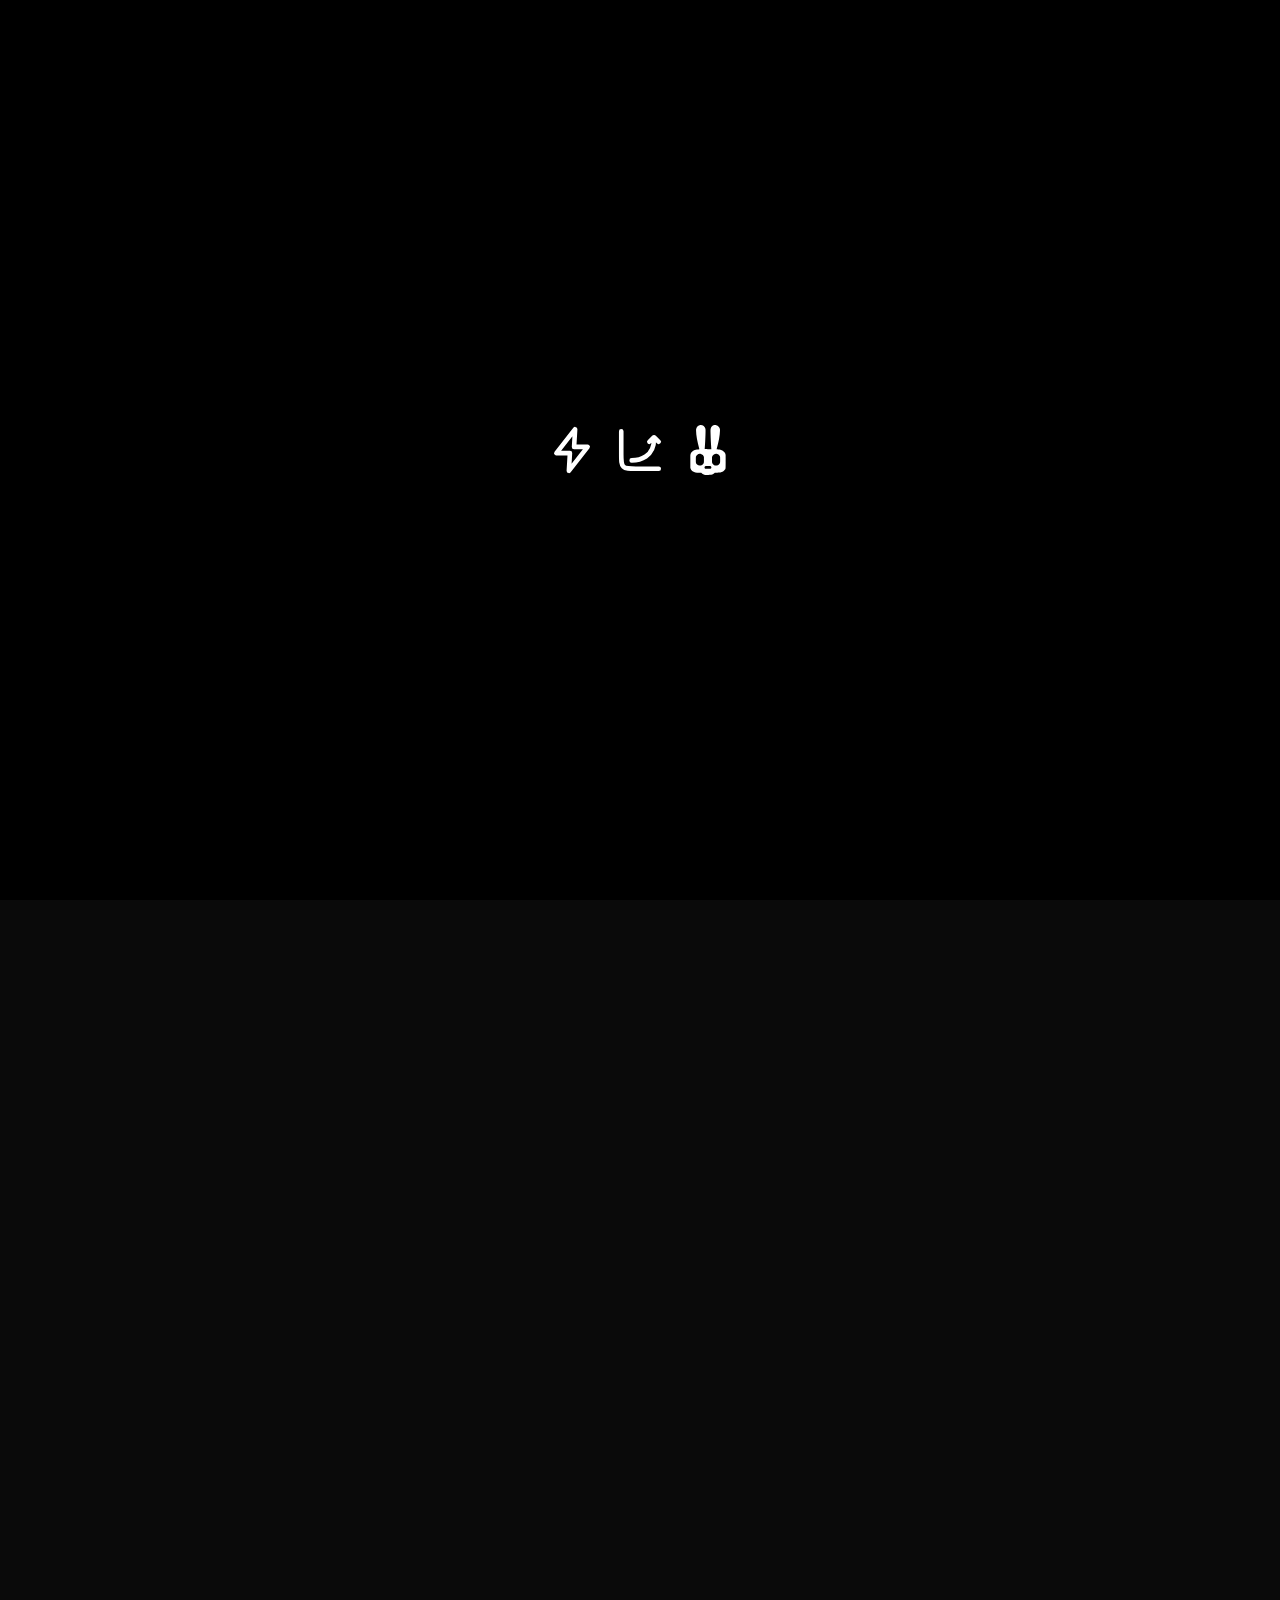
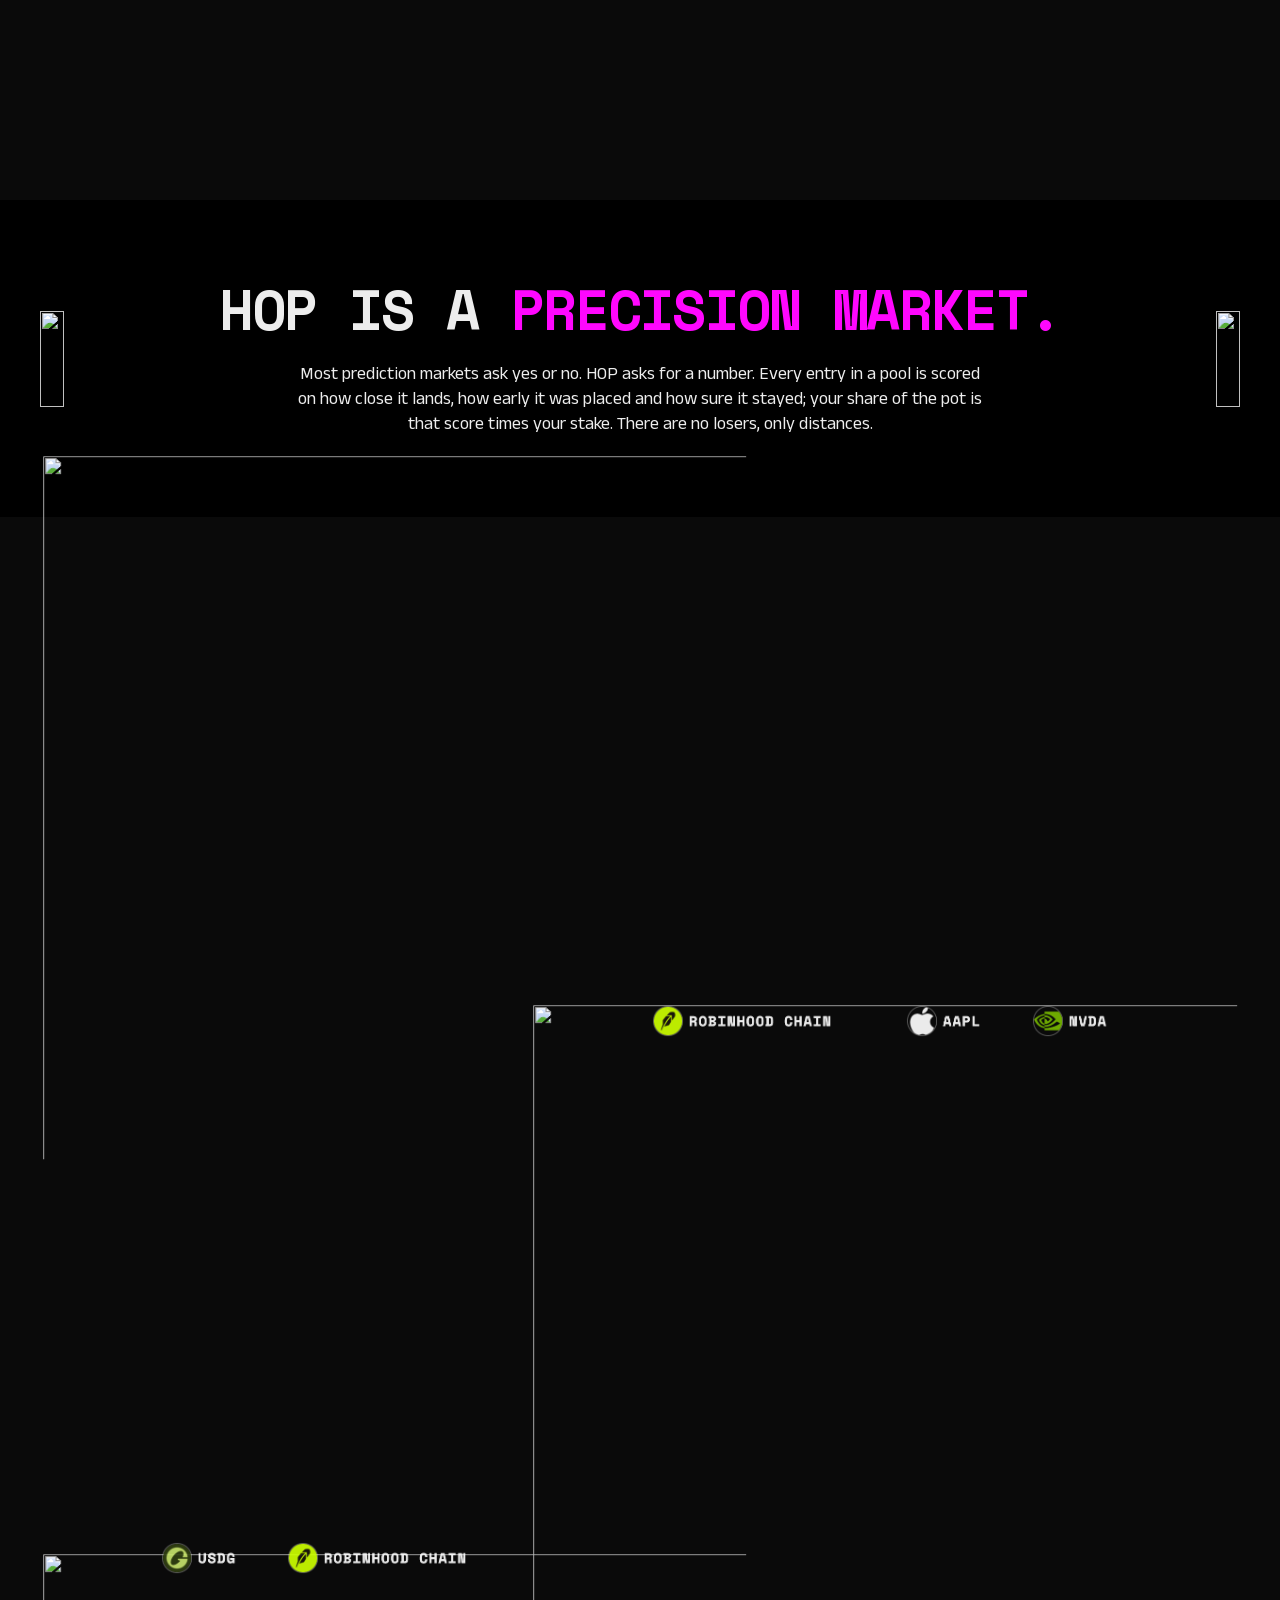
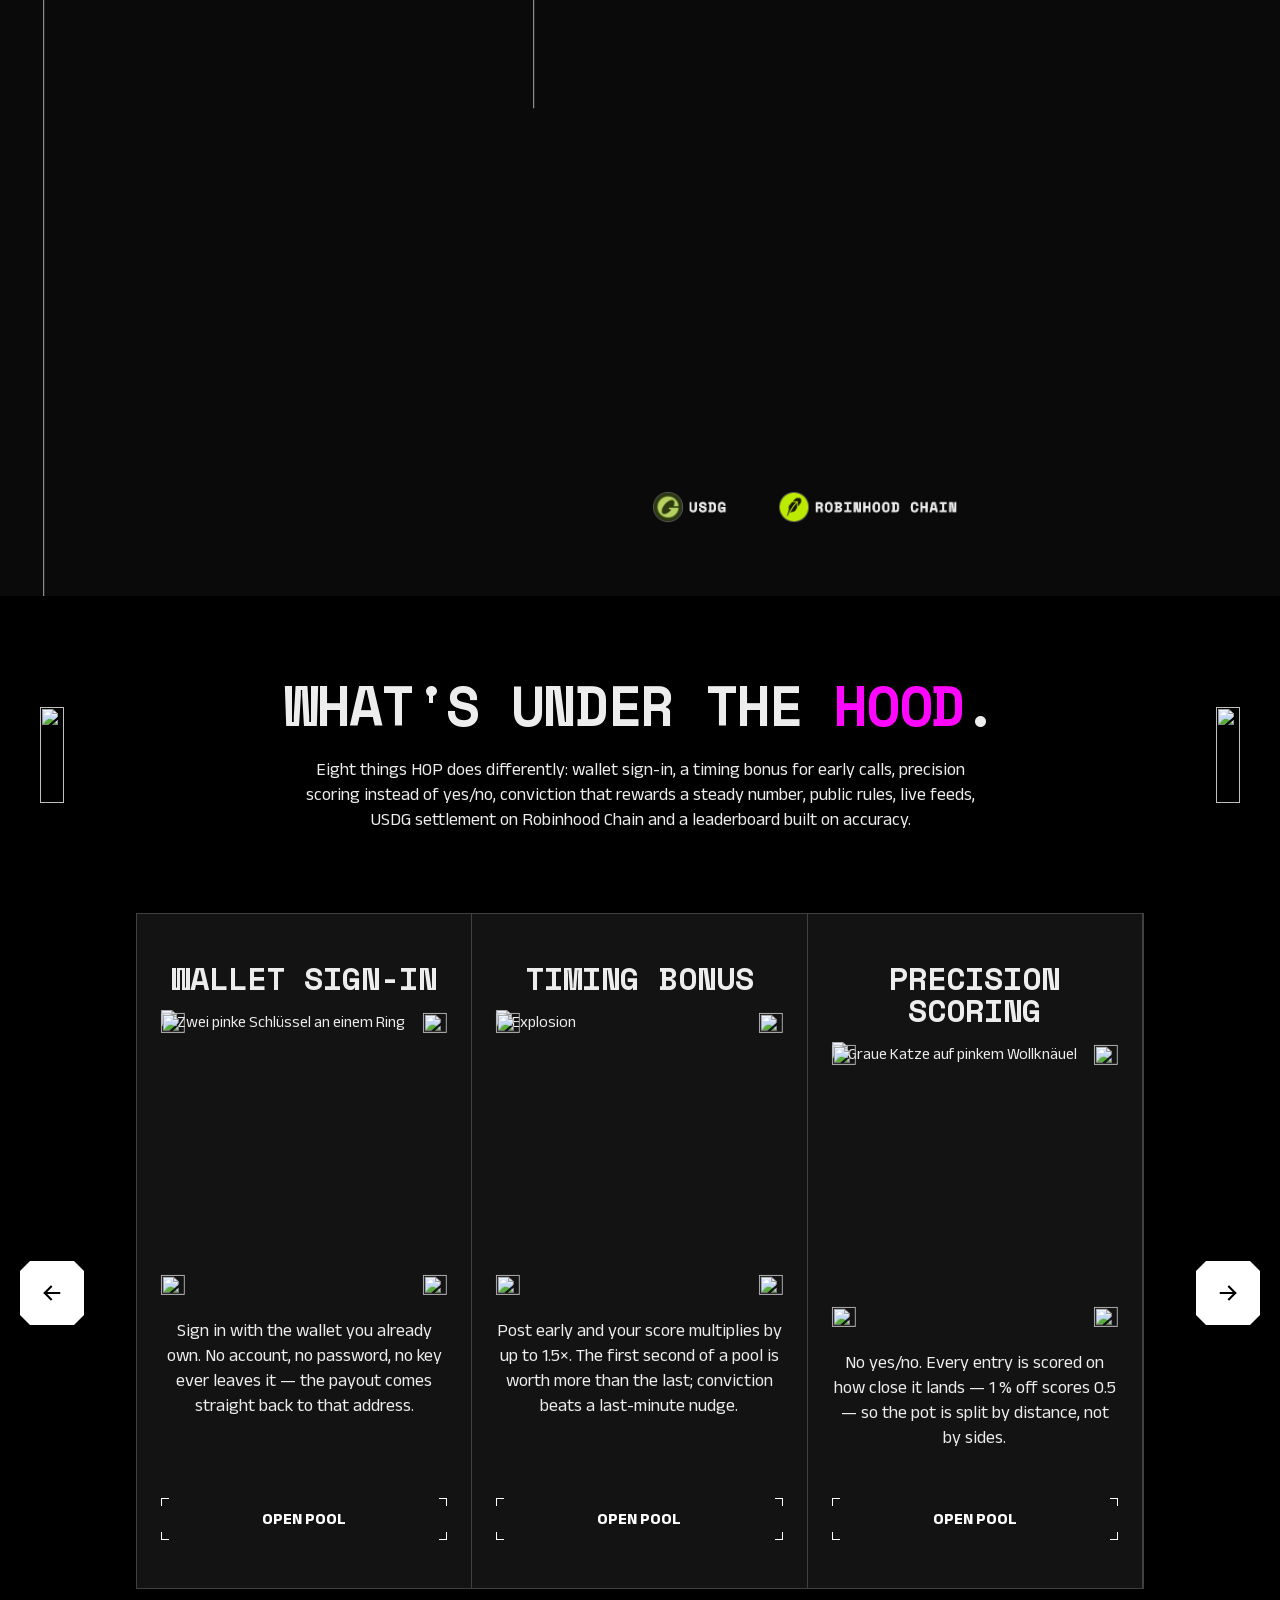
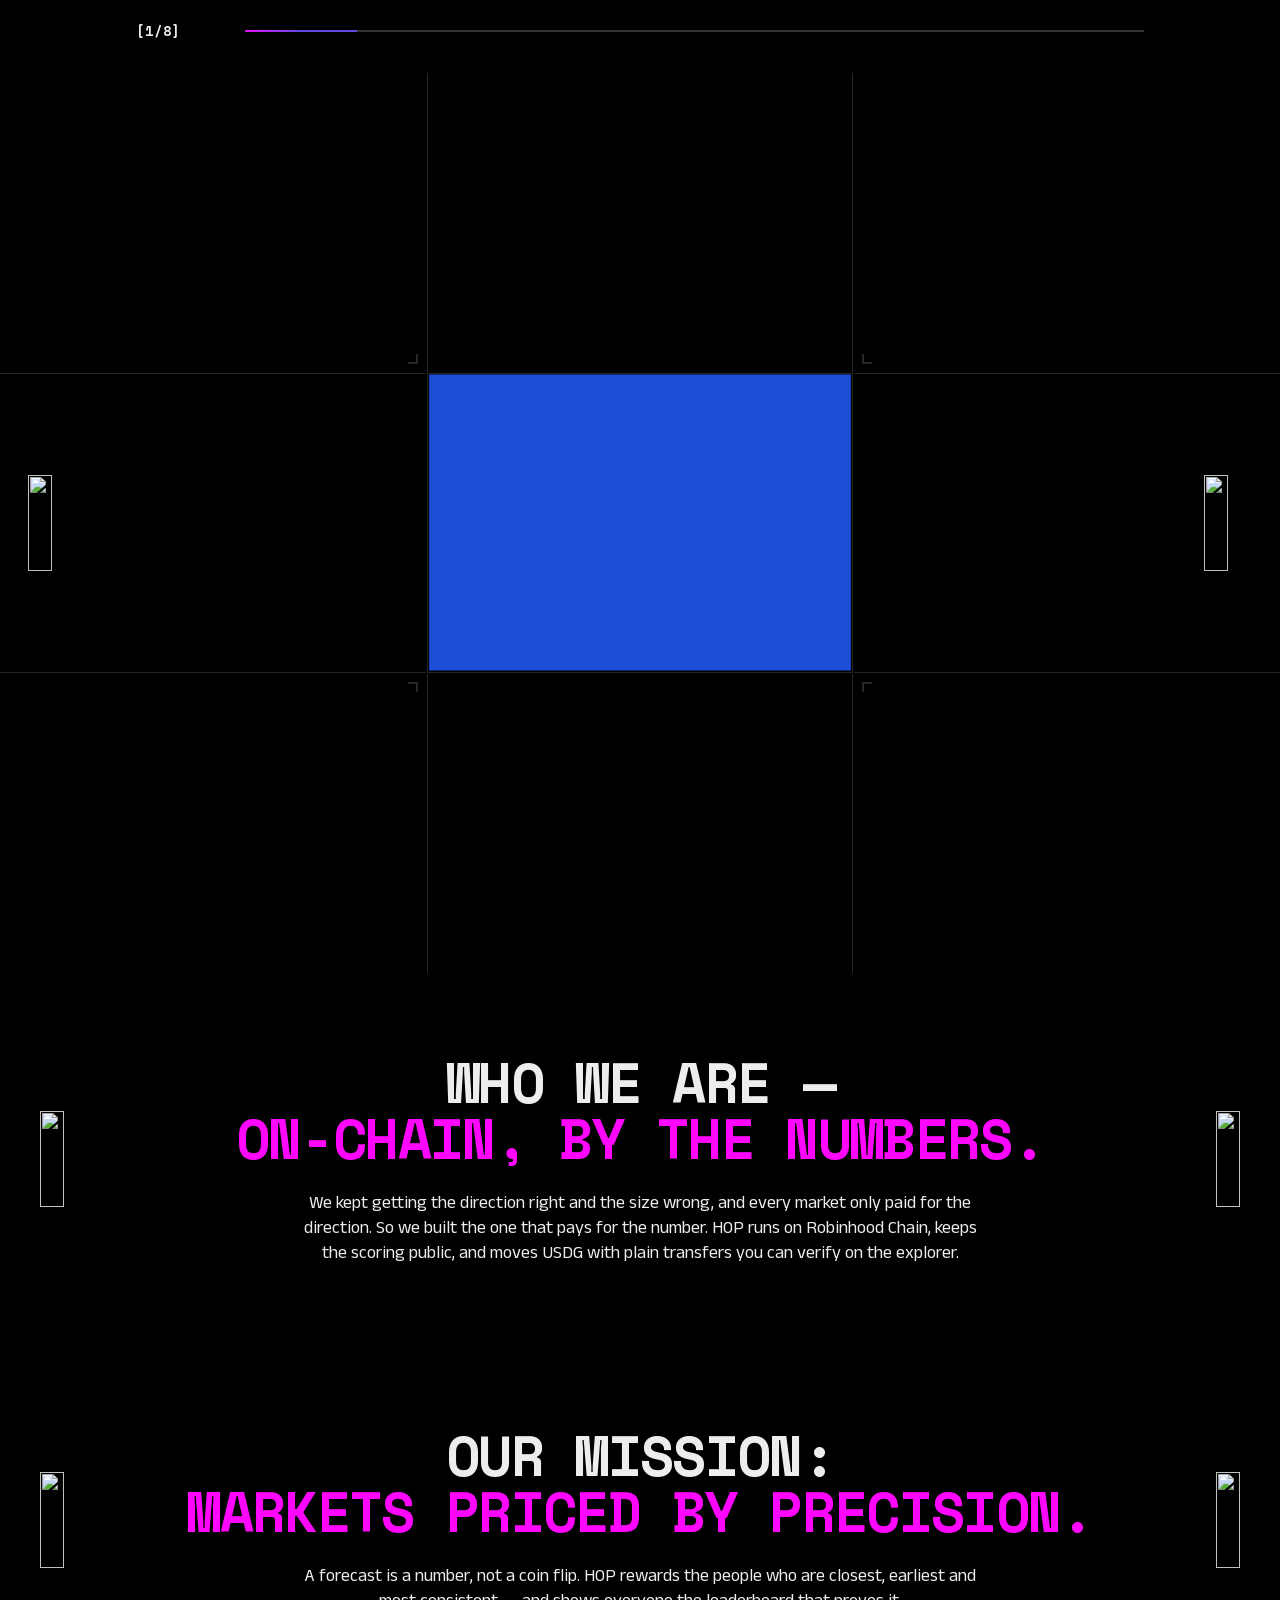
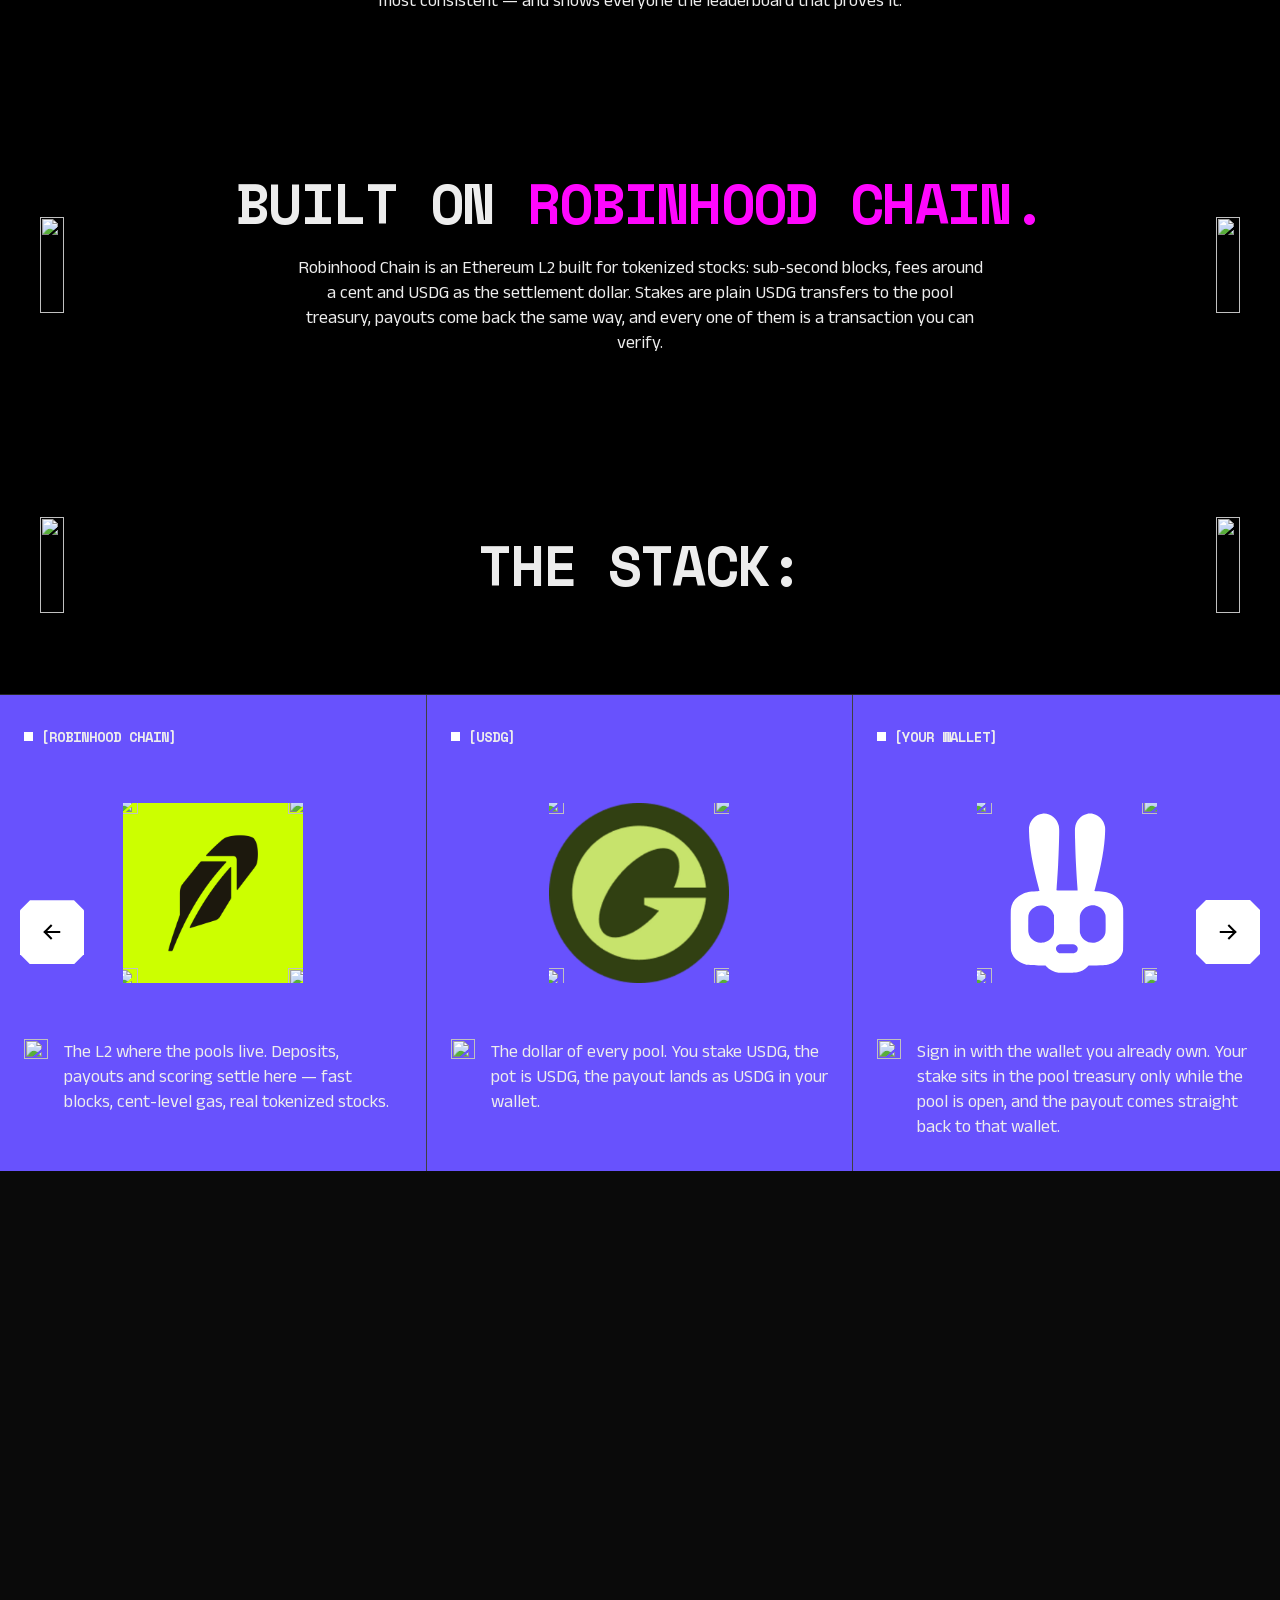
==== commit 64b2389e: "update" ====
--- a/index.html
+++ b/index.html
@@ -4345,7 +4345,7 @@
             >
           </div>
           <a
-            href="https://x.com/hopweb3"
+            href="https://x.com/hopweb_3"
             target="_blank"
             rel="noopener noreferrer"
             aria-label="HOP on X"
@@ -6633,7 +6633,7 @@
                 class=""
                 target="_blank"
                 aria-label="X"
-                href="https://x.com/hopweb3"
+                href="https://x.com/hopweb_3"
                 ><img
                   alt="X"
                   loading="lazy"
@@ -7074,7 +7074,7 @@
     <script>
       self.__next_f.push([
         1,
-        'a:["$","html",null,{"lang":"en","className":"__className_4842af","children":[["$","head",null,{"children":[]}],["$","body",null,{"suppressHydrationWarning":true,"className":"overflow-x-hidden","children":[["$","$L1e",null,{}],"$L1f",["$","$L20",null,{}],["$","$13",null,{"children":[["$","$L21","defaultCanvas",{}],["$","$L22",null,{}],["$","$L23",null,{"hasAnnouncementBar":true,"children":[["$","$L24",null,{"data":{"id":7,"documentId":"b8cx4sn0x7m51u5q6bitrf8e","createdAt":"2025-12-19T17:04:45.449Z","updatedAt":"2026-04-21T10:18:43.681Z","publishedAt":"2026-04-21T10:18:43.698Z","linkOptions":null,"content":"\u003cp\u003eLive precision pools on Robinhood Chain · settled in USDG "}}],["$","$L25",null,{"id":234,"documentId":"f5mwd9jh9f8dhgcev46mj8zx","createdAt":"2024-10-16T15:07:39.412Z","updatedAt":"2026-04-01T12:17:24.160Z","publishedAt":"2026-04-01T12:17:24.230Z","products":[{"id":2590,"documentId":"rf06ysjh8ub3rkai52w1fkdo","title":"About us","slug":"/","navigationTitle":"Markets","createdAt":"2025-07-09T08:18:34.627Z","updatedAt":"2026-05-28T09:44:37.660Z","publishedAt":"2026-05-28T09:44:37.855Z","navigationCtaLabel":"Precision pools on Robinhood Chain","isHiddenFromSitemap":null,"navigationImage":{"id":712,"name":"virtual-ears.webp","alternativeText":"HOP crosshair","isJSON":false,"isImage":false,"isVideo":false,"format":{"small":{"url":"https://d1qr1ypgp57apv.cloudfront.net/small_virtual_ears_f82738618a.webp","mime":"image/webp","width":500,"height":500},"thumbnail":{"url":"https://d1qr1ypgp57apv.cloudfront.net/thumbnail_virtual_ears_f82738618a.webp","mime":"image/webp","width":156,"height":156},"original":{"url":"/uploads/menu-mark.svg","mime":"image/webp","width":720,"height":720}},"createdAt":"2026-01-13T16:36:42.750Z","updatedAt":"2026-01-13T16:36:42.750Z"},"navigationCtaButton":{"id":14666,"path":"/#","label":"Open App","linkOptions":null}}],"logo":{"id":39,"name":"logo-4.svg","alternativeText":"HOP","isJSON":false,"isImage":true,"isVideo":false,"format":{"original":{"url":"/uploads/logo-hop.svg","mime":"image/svg+xml","width":217,"height":39}},"createdAt":"2024-10-16T15:06:49.359Z","updatedAt":"2025-12-08T13:54:52.831Z"},"defaultDynamicLogo":{"id":78,"name":"virtual-ears.png","alternativeText":"HOP","isJSON":false,"isImage":true,"isVideo":false,"format":{"small":{"url":"https://d1qr1ypgp57apv.cloudfront.net/develop/small_virtual_ears_77ccec6355.png","mime":"image/png","width":500,"height":500},"thumbnail":{"url":"https://d1qr1ypgp57apv.cloudfront.net/develop/thumbnail_virtual_ears_77ccec6355.png","mime":"image/png","width":156,"height":156},"original":{"url":"/uploads/mark-hop.svg","mime":"image/png","width":684,"height":684}},"createdAt":"2024-11-11T12:24:34.345Z","updatedAt":"2025-08-06T20:51:28.493Z"},"socialNetwork":{"id":272,"title":null,"socials":[{"id":525,"label":"WhatsApp","path":"/#","coverImage":{"id":400,"name":"whatsapp-icon (1).svg","alternativeText":"Dashboard","isJSON":false,"isImage":true,"isVideo":false,"format":{"original":{"url":"/uploads/mark-hop.svg","mime":"image/svg+xml","width":32,"height":32}},"createdAt":"2025-03-03T16:15:03.521Z","updatedAt":"2025-08-06T15:18:32.545Z"},"linkOptions":null}]},"resources":[{"id":528,"label":"Open App","path":"/#","linkOptions":null,"coverImage":{"id":70,"name":"kundenportal.svg","alternativeText":"Dashboard","isJSON":false,"isImage":true,"isVideo":false,"format":{"original":{"url":"/uploads/mark-hop.svg","mime":"image/svg+xml","width":32,"height":32}},"createdAt":"2024-10-29T13:42:12.170Z","updatedAt":"2025-08-06T15:18:12.693Z"}}]}]]}],["$","$Lc",null,{"parallelRouterKey":"children","segmentPath":["children","$d","children","(pages)","children"],"error":"$26","errorStyles":[],"errorScripts":[],"template":["$","$Le",null,{}],"templateStyles":"$undefined","templateScripts":"$undefined","notFound":["$","div",null,{"className":"relative px-4 h-full lg:px-10 z-[1]","children":[["$","$L27",null,{"src":"https://d1qr1ypgp57apv.cloudfront.net/static/assets/error-gradient-bg.jpg","alt":"","width":"$undefined","height":"$undefined","className":"absolute w-full h-full object-fill z-[-1]","fill":true}],["$","div",null,{"className":"relative flex flex-col md:flex-row gap-x-8 w-full h-screen justify-between","children":[["$","div",null,{"className":"relative flex flex-col justify-center items-start z-[1] mt-10 md:mt-0","children":[["$","div",null,{"className":"flex gap-x-4 items-center justify-center","children":[["$","$L27",null,{"src":"https://d1qr1ypgp57apv.cloudfront.net/static/assets/unexpected-error-decoration.svg","alt":"","width":54,"height":24,"className":"object-fill"}],["$","h3",null,{"className":"font-bold [\u0026\u003espan]:text-pink-900 -tracking-[.03em] hyphens-auto beak-word md:hyphens-none text-xl lg:text-5xl uppercase text-pink-900 __className_e8b655","children":"Awkward!"}]]}],["$","h1",null,{"className":"font-bold [\u0026\u003espan]:text-pink-900 -tracking-[.03em] hyphens-auto beak-word md:hyphens-none text-6xl lg:text-8xl uppercase mt-6 __className_e8b655","children":"Something went wrong 404"}],["$","p",null,{"className":"text-lg lg:text-xl font-medium mt-8 max-w-[560px]","children":["Sorry, we can’t complete your request at this time. Please try again later! In the meantime, have a carrot or try your luck by going to our"," ",["$","$L28",null,{"className":"underline","aria-label":"homepage","href":"/","children":"homepage"}],","," ",["$","$L29",null,{"href":"/#","className":"underline","target":"_blank","prefetch":false,"title":"$undefined","aria-label":"Dashboard","children":"Dashboard"}]," ","or"," ",["$","$L29",null,{"href":"/","className":"underline","target":"_blank","prefetch":false,"title":"$undefined","aria-label":"Home","children":"Home"}]," ","."]}]]}],["$","$L27",null,{"src":"https://d1qr1ypgp57apv.cloudfront.net/static/assets/error-bunny.png","alt":"","width":682,"height":682,"className":"w-[358px] h-[358px] md:w-[440px] md:h-[440px] lg:w-[682px] lg:h-[682px] object-cover mx-auto md:mt-auto"}]]}]]}],"notFoundStyles":[]}],["$","$L2a",null,{}],["$","$L2b",null,{"id":203,"documentId":"t4w1crltoxadorqvhi29n9as","title":"HOP","shortDescription":"A prediction market that asks for a number instead of a side.\\nPick a pool, post the price you think will print, stake USDG. When the pool closes, the pot is split by score × stake — so nobody is wrong, some are just further away.\\nStakes, payouts and scoring all settle in USDG on Robinhood Chain, straight back to the wallet you played from.","productsTitle":"Features","resourcesTitle":"The app","createdAt":"2024-10-27T13:08:11.973Z","updatedAt":"2025-12-16T12:31:50.148Z","publishedAt":"2025-12-16T12:31:50.343Z","products":[{"id":2107,"documentId":"evz7mwkt4hvo3r54xsdz09or","title":"What\'s under the hood","slug":"/","navigationTitle":"Virtual Cover","createdAt":"2024-10-29T22:17:51.945Z","updatedAt":"2026-01-15T13:27:33.968Z","publishedAt":"2026-01-15T13:27:34.228Z","navigationCtaLabel":"Unser Virtual Cover ab € 9,99 mtl.*","isHiddenFromSitemap":null,"navigationCtaButton":{"id":11755,"path":"/de/getcovered/virtual-cover","label":"Get covered","linkOptions":null}}],"socialNetwork":{"id":270,"title":"Everything happens in the app","socials":[{"id":512,"label":"WhatsApp","path":"/#","coverImage":{"id":400,"name":"whatsapp-icon (1).svg","alternativeText":"Dashboard","isJSON":false,"isImage":true,"isVideo":false,"format":{"original":{"url":"/uploads/mark-hop.svg","mime":"image/svg+xml","width":32,"height":32}},"createdAt":"2025-03-03T16:15:03.521Z","updatedAt":"2025-08-06T15:18:32.545Z"},"linkOptions":{"id":1059,"target":null,"isExternal":false,"style":null,"rel":null,"title":null}},{"id":900021,"label":"WhatsApp","path":"https://x.com/hopweb3","coverImage":{"id":400,"name":"whatsapp-icon (1).svg","alternativeText":"X","isJSON":false,"isImage":true,"isVideo":false,"format":{"original":{"url":"/uploads/x.svg","mime":"image/svg+xml","width":32,"height":32}},"createdAt":"2025-03-03T16:15:03.521Z","updatedAt":"2025-08-06T15:18:32.545Z"},"linkOptions":{"id":900021001,"target":"_blank","isExternal":false,"style":null,"rel":null,"title":null}}]},"resources":[{"id":11524,"path":"/#","label":"Open App","linkOptions":null},{"id":11525,"path":"/#/leaderboard","label":"Leaderboard","linkOptions":null},{"id":900020,"path":"/#/whitepaper","label":"Whitepaper","linkOptions":null}],"legals":[],"coverImage":{"id":68,"name":"footerImage.svg","alternativeText":"HOP","isJSON":false,"isImage":true,"isVideo":false,"format":{"original":{"url":"/uploads/logo-hop-big.svg","mime":"image/svg+xml","width":1391,"height":480}},"createdAt":"2024-10-27T13:10:56.353Z","updatedAt":"2025-08-06T15:17:09.865Z"},"coverImageSmall":{"id":67,"name":"footerImageSmall.svg","alternativeText":"HOP","isJSON":false,"isImage":true,"isVideo":false,"format":{"original":{"url":"/uploads/logo-hop-small.svg","mime":"image/svg+xml","width":390,"height":364}},"createdAt":"2024-10-27T13:10:56.290Z","updatedAt":"2025-08-06T15:17:06.219Z"}}],["$","$L2c",null,{}],["$","$L2d",null,{}],["$","$L2e",null,{"id":2,"documentId":"y4linhvwbm17iz3gp73c7426","title":"Pools \u003cspan\u003eopen\u003c/span\u003e","text":"Connect a wallet, fund it with USDG and post your first number. Scoring, payouts and history all live in the app.","roofline":"Get started","titleStyle":"h1","titleTag":"h2","createdAt":"2025-12-19T13:44:47.223Z","updatedAt":"2025-12-19T13:55:16.584Z","publishedAt":"2025-12-19T13:55:16.784Z","Links":[{"id":518,"label":"Open the app","path":"/#","coverImage":null,"linkOptions":{"id":1083,"target":null,"isExternal":false,"style":null,"rel":null,"title":"Open the HOP app"}},{"id":519,"label":"How scoring works","path":"/#/docs","coverImage":null,"linkOptions":{"id":1084,"target":null,"isExternal":true,"style":null,"rel":null,"title":"How HOP scoring works"}}]}],["$","div",null,{"id":"portal"}],["$","$L2f",null,{}]]}]]}]]}]\n',
+        'a:["$","html",null,{"lang":"en","className":"__className_4842af","children":[["$","head",null,{"children":[]}],["$","body",null,{"suppressHydrationWarning":true,"className":"overflow-x-hidden","children":[["$","$L1e",null,{}],"$L1f",["$","$L20",null,{}],["$","$13",null,{"children":[["$","$L21","defaultCanvas",{}],["$","$L22",null,{}],["$","$L23",null,{"hasAnnouncementBar":true,"children":[["$","$L24",null,{"data":{"id":7,"documentId":"b8cx4sn0x7m51u5q6bitrf8e","createdAt":"2025-12-19T17:04:45.449Z","updatedAt":"2026-04-21T10:18:43.681Z","publishedAt":"2026-04-21T10:18:43.698Z","linkOptions":null,"content":"\u003cp\u003eLive precision pools on Robinhood Chain · settled in USDG "}}],["$","$L25",null,{"id":234,"documentId":"f5mwd9jh9f8dhgcev46mj8zx","createdAt":"2024-10-16T15:07:39.412Z","updatedAt":"2026-04-01T12:17:24.160Z","publishedAt":"2026-04-01T12:17:24.230Z","products":[{"id":2590,"documentId":"rf06ysjh8ub3rkai52w1fkdo","title":"About us","slug":"/","navigationTitle":"Markets","createdAt":"2025-07-09T08:18:34.627Z","updatedAt":"2026-05-28T09:44:37.660Z","publishedAt":"2026-05-28T09:44:37.855Z","navigationCtaLabel":"Precision pools on Robinhood Chain","isHiddenFromSitemap":null,"navigationImage":{"id":712,"name":"virtual-ears.webp","alternativeText":"HOP crosshair","isJSON":false,"isImage":false,"isVideo":false,"format":{"small":{"url":"https://d1qr1ypgp57apv.cloudfront.net/small_virtual_ears_f82738618a.webp","mime":"image/webp","width":500,"height":500},"thumbnail":{"url":"https://d1qr1ypgp57apv.cloudfront.net/thumbnail_virtual_ears_f82738618a.webp","mime":"image/webp","width":156,"height":156},"original":{"url":"/uploads/menu-mark.svg","mime":"image/webp","width":720,"height":720}},"createdAt":"2026-01-13T16:36:42.750Z","updatedAt":"2026-01-13T16:36:42.750Z"},"navigationCtaButton":{"id":14666,"path":"/#","label":"Open App","linkOptions":null}}],"logo":{"id":39,"name":"logo-4.svg","alternativeText":"HOP","isJSON":false,"isImage":true,"isVideo":false,"format":{"original":{"url":"/uploads/logo-hop.svg","mime":"image/svg+xml","width":217,"height":39}},"createdAt":"2024-10-16T15:06:49.359Z","updatedAt":"2025-12-08T13:54:52.831Z"},"defaultDynamicLogo":{"id":78,"name":"virtual-ears.png","alternativeText":"HOP","isJSON":false,"isImage":true,"isVideo":false,"format":{"small":{"url":"https://d1qr1ypgp57apv.cloudfront.net/develop/small_virtual_ears_77ccec6355.png","mime":"image/png","width":500,"height":500},"thumbnail":{"url":"https://d1qr1ypgp57apv.cloudfront.net/develop/thumbnail_virtual_ears_77ccec6355.png","mime":"image/png","width":156,"height":156},"original":{"url":"/uploads/mark-hop.svg","mime":"image/png","width":684,"height":684}},"createdAt":"2024-11-11T12:24:34.345Z","updatedAt":"2025-08-06T20:51:28.493Z"},"socialNetwork":{"id":272,"title":null,"socials":[{"id":525,"label":"WhatsApp","path":"/#","coverImage":{"id":400,"name":"whatsapp-icon (1).svg","alternativeText":"Dashboard","isJSON":false,"isImage":true,"isVideo":false,"format":{"original":{"url":"/uploads/mark-hop.svg","mime":"image/svg+xml","width":32,"height":32}},"createdAt":"2025-03-03T16:15:03.521Z","updatedAt":"2025-08-06T15:18:32.545Z"},"linkOptions":null}]},"resources":[{"id":528,"label":"Open App","path":"/#","linkOptions":null,"coverImage":{"id":70,"name":"kundenportal.svg","alternativeText":"Dashboard","isJSON":false,"isImage":true,"isVideo":false,"format":{"original":{"url":"/uploads/mark-hop.svg","mime":"image/svg+xml","width":32,"height":32}},"createdAt":"2024-10-29T13:42:12.170Z","updatedAt":"2025-08-06T15:18:12.693Z"}}]}]]}],["$","$Lc",null,{"parallelRouterKey":"children","segmentPath":["children","$d","children","(pages)","children"],"error":"$26","errorStyles":[],"errorScripts":[],"template":["$","$Le",null,{}],"templateStyles":"$undefined","templateScripts":"$undefined","notFound":["$","div",null,{"className":"relative px-4 h-full lg:px-10 z-[1]","children":[["$","$L27",null,{"src":"https://d1qr1ypgp57apv.cloudfront.net/static/assets/error-gradient-bg.jpg","alt":"","width":"$undefined","height":"$undefined","className":"absolute w-full h-full object-fill z-[-1]","fill":true}],["$","div",null,{"className":"relative flex flex-col md:flex-row gap-x-8 w-full h-screen justify-between","children":[["$","div",null,{"className":"relative flex flex-col justify-center items-start z-[1] mt-10 md:mt-0","children":[["$","div",null,{"className":"flex gap-x-4 items-center justify-center","children":[["$","$L27",null,{"src":"https://d1qr1ypgp57apv.cloudfront.net/static/assets/unexpected-error-decoration.svg","alt":"","width":54,"height":24,"className":"object-fill"}],["$","h3",null,{"className":"font-bold [\u0026\u003espan]:text-pink-900 -tracking-[.03em] hyphens-auto beak-word md:hyphens-none text-xl lg:text-5xl uppercase text-pink-900 __className_e8b655","children":"Awkward!"}]]}],["$","h1",null,{"className":"font-bold [\u0026\u003espan]:text-pink-900 -tracking-[.03em] hyphens-auto beak-word md:hyphens-none text-6xl lg:text-8xl uppercase mt-6 __className_e8b655","children":"Something went wrong 404"}],["$","p",null,{"className":"text-lg lg:text-xl font-medium mt-8 max-w-[560px]","children":["Sorry, we can’t complete your request at this time. Please try again later! In the meantime, have a carrot or try your luck by going to our"," ",["$","$L28",null,{"className":"underline","aria-label":"homepage","href":"/","children":"homepage"}],","," ",["$","$L29",null,{"href":"/#","className":"underline","target":"_blank","prefetch":false,"title":"$undefined","aria-label":"Dashboard","children":"Dashboard"}]," ","or"," ",["$","$L29",null,{"href":"/","className":"underline","target":"_blank","prefetch":false,"title":"$undefined","aria-label":"Home","children":"Home"}]," ","."]}]]}],["$","$L27",null,{"src":"https://d1qr1ypgp57apv.cloudfront.net/static/assets/error-bunny.png","alt":"","width":682,"height":682,"className":"w-[358px] h-[358px] md:w-[440px] md:h-[440px] lg:w-[682px] lg:h-[682px] object-cover mx-auto md:mt-auto"}]]}]]}],"notFoundStyles":[]}],["$","$L2a",null,{}],["$","$L2b",null,{"id":203,"documentId":"t4w1crltoxadorqvhi29n9as","title":"HOP","shortDescription":"A prediction market that asks for a number instead of a side.\\nPick a pool, post the price you think will print, stake USDG. When the pool closes, the pot is split by score × stake — so nobody is wrong, some are just further away.\\nStakes, payouts and scoring all settle in USDG on Robinhood Chain, straight back to the wallet you played from.","productsTitle":"Features","resourcesTitle":"The app","createdAt":"2024-10-27T13:08:11.973Z","updatedAt":"2025-12-16T12:31:50.148Z","publishedAt":"2025-12-16T12:31:50.343Z","products":[{"id":2107,"documentId":"evz7mwkt4hvo3r54xsdz09or","title":"What\'s under the hood","slug":"/","navigationTitle":"Virtual Cover","createdAt":"2024-10-29T22:17:51.945Z","updatedAt":"2026-01-15T13:27:33.968Z","publishedAt":"2026-01-15T13:27:34.228Z","navigationCtaLabel":"Unser Virtual Cover ab € 9,99 mtl.*","isHiddenFromSitemap":null,"navigationCtaButton":{"id":11755,"path":"/de/getcovered/virtual-cover","label":"Get covered","linkOptions":null}}],"socialNetwork":{"id":270,"title":"Everything happens in the app","socials":[{"id":512,"label":"WhatsApp","path":"/#","coverImage":{"id":400,"name":"whatsapp-icon (1).svg","alternativeText":"Dashboard","isJSON":false,"isImage":true,"isVideo":false,"format":{"original":{"url":"/uploads/mark-hop.svg","mime":"image/svg+xml","width":32,"height":32}},"createdAt":"2025-03-03T16:15:03.521Z","updatedAt":"2025-08-06T15:18:32.545Z"},"linkOptions":{"id":1059,"target":null,"isExternal":false,"style":null,"rel":null,"title":null}},{"id":900021,"label":"WhatsApp","path":"https://x.com/hopweb_3","coverImage":{"id":400,"name":"whatsapp-icon (1).svg","alternativeText":"X","isJSON":false,"isImage":true,"isVideo":false,"format":{"original":{"url":"/uploads/x.svg","mime":"image/svg+xml","width":32,"height":32}},"createdAt":"2025-03-03T16:15:03.521Z","updatedAt":"2025-08-06T15:18:32.545Z"},"linkOptions":{"id":900021001,"target":"_blank","isExternal":false,"style":null,"rel":null,"title":null}}]},"resources":[{"id":11524,"path":"/#","label":"Open App","linkOptions":null},{"id":11525,"path":"/#/leaderboard","label":"Leaderboard","linkOptions":null},{"id":900020,"path":"/#/whitepaper","label":"Whitepaper","linkOptions":null}],"legals":[],"coverImage":{"id":68,"name":"footerImage.svg","alternativeText":"HOP","isJSON":false,"isImage":true,"isVideo":false,"format":{"original":{"url":"/uploads/logo-hop-big.svg","mime":"image/svg+xml","width":1391,"height":480}},"createdAt":"2024-10-27T13:10:56.353Z","updatedAt":"2025-08-06T15:17:09.865Z"},"coverImageSmall":{"id":67,"name":"footerImageSmall.svg","alternativeText":"HOP","isJSON":false,"isImage":true,"isVideo":false,"format":{"original":{"url":"/uploads/logo-hop-small.svg","mime":"image/svg+xml","width":390,"height":364}},"createdAt":"2024-10-27T13:10:56.290Z","updatedAt":"2025-08-06T15:17:06.219Z"}}],["$","$L2c",null,{}],["$","$L2d",null,{}],["$","$L2e",null,{"id":2,"documentId":"y4linhvwbm17iz3gp73c7426","title":"Pools \u003cspan\u003eopen\u003c/span\u003e","text":"Connect a wallet, fund it with USDG and post your first number. Scoring, payouts and history all live in the app.","roofline":"Get started","titleStyle":"h1","titleTag":"h2","createdAt":"2025-12-19T13:44:47.223Z","updatedAt":"2025-12-19T13:55:16.584Z","publishedAt":"2025-12-19T13:55:16.784Z","Links":[{"id":518,"label":"Open the app","path":"/#","coverImage":null,"linkOptions":{"id":1083,"target":null,"isExternal":false,"style":null,"rel":null,"title":"Open the HOP app"}},{"id":519,"label":"How scoring works","path":"/#/docs","coverImage":null,"linkOptions":{"id":1084,"target":null,"isExternal":true,"style":null,"rel":null,"title":"How HOP scoring works"}}]}],["$","div",null,{"id":"portal"}],["$","$L2f",null,{}]]}]]}]]}]\n',
       ]);
     </script>
     <script>
